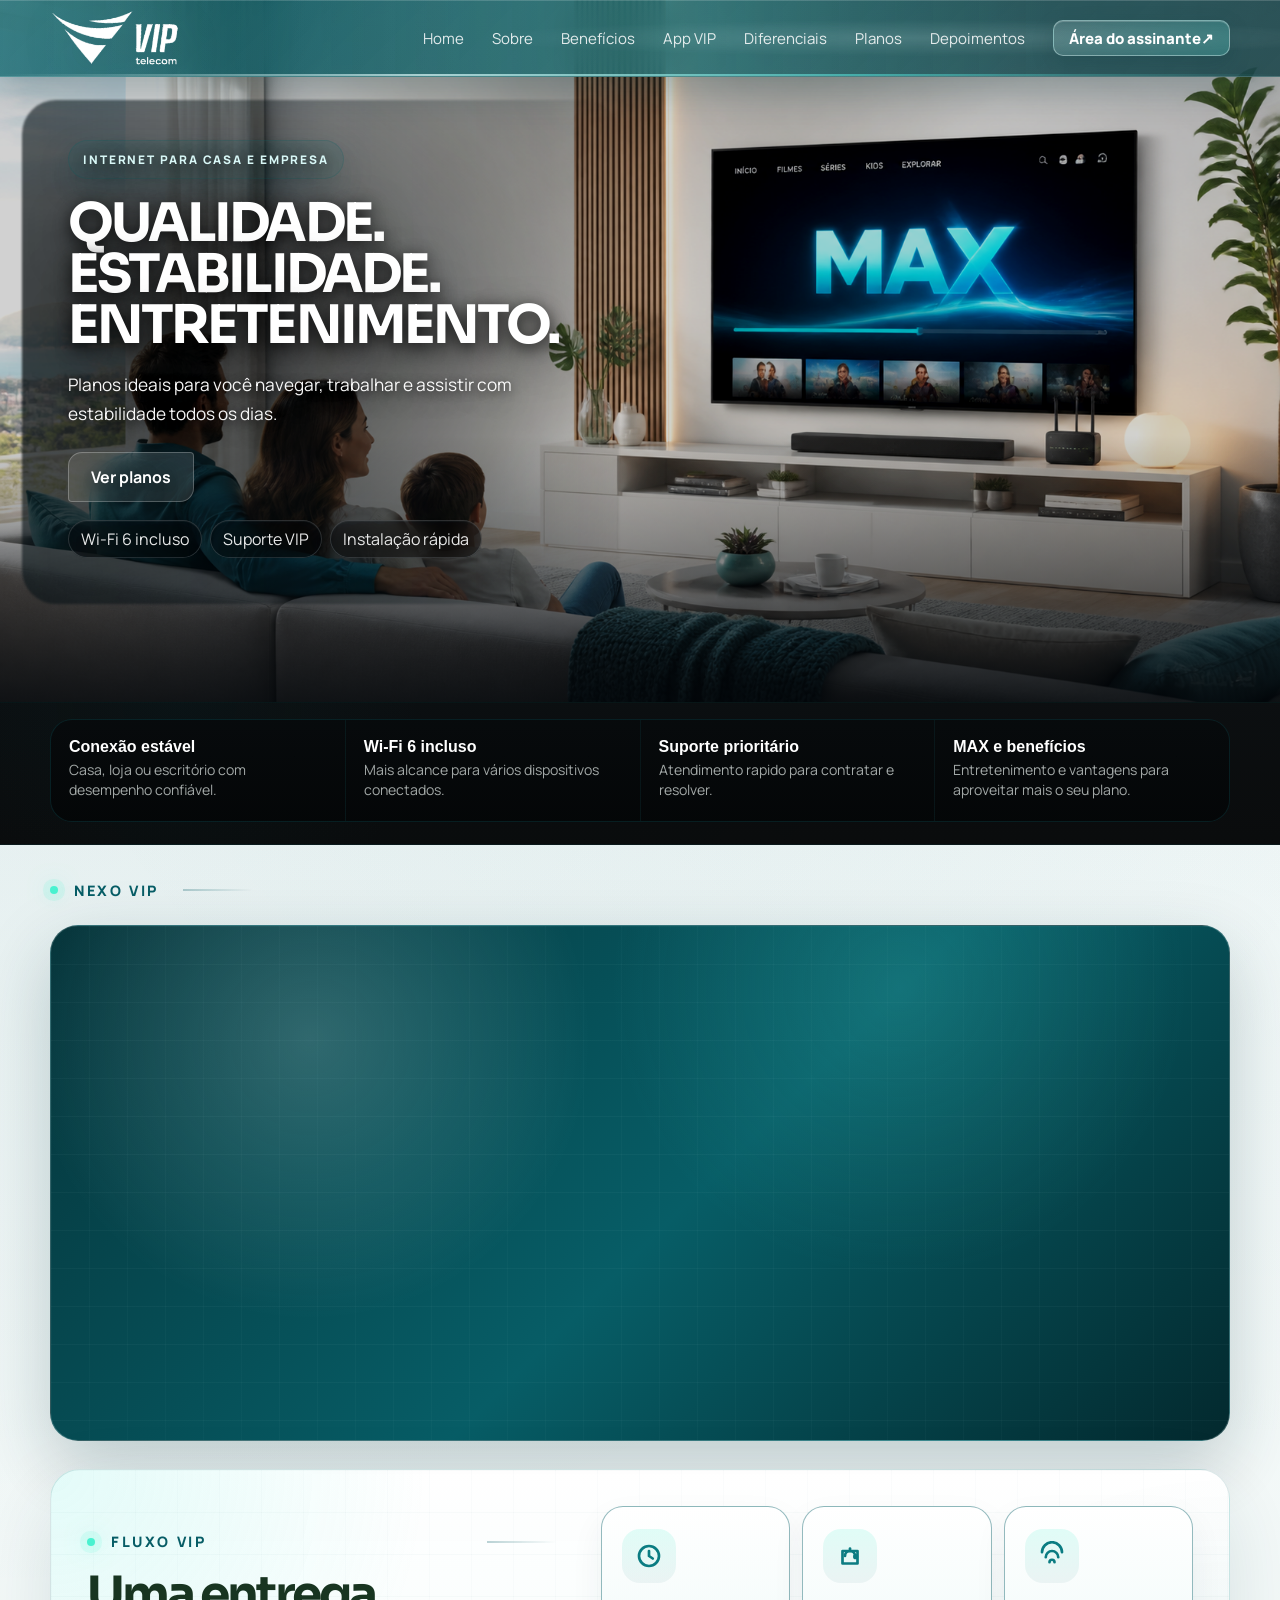
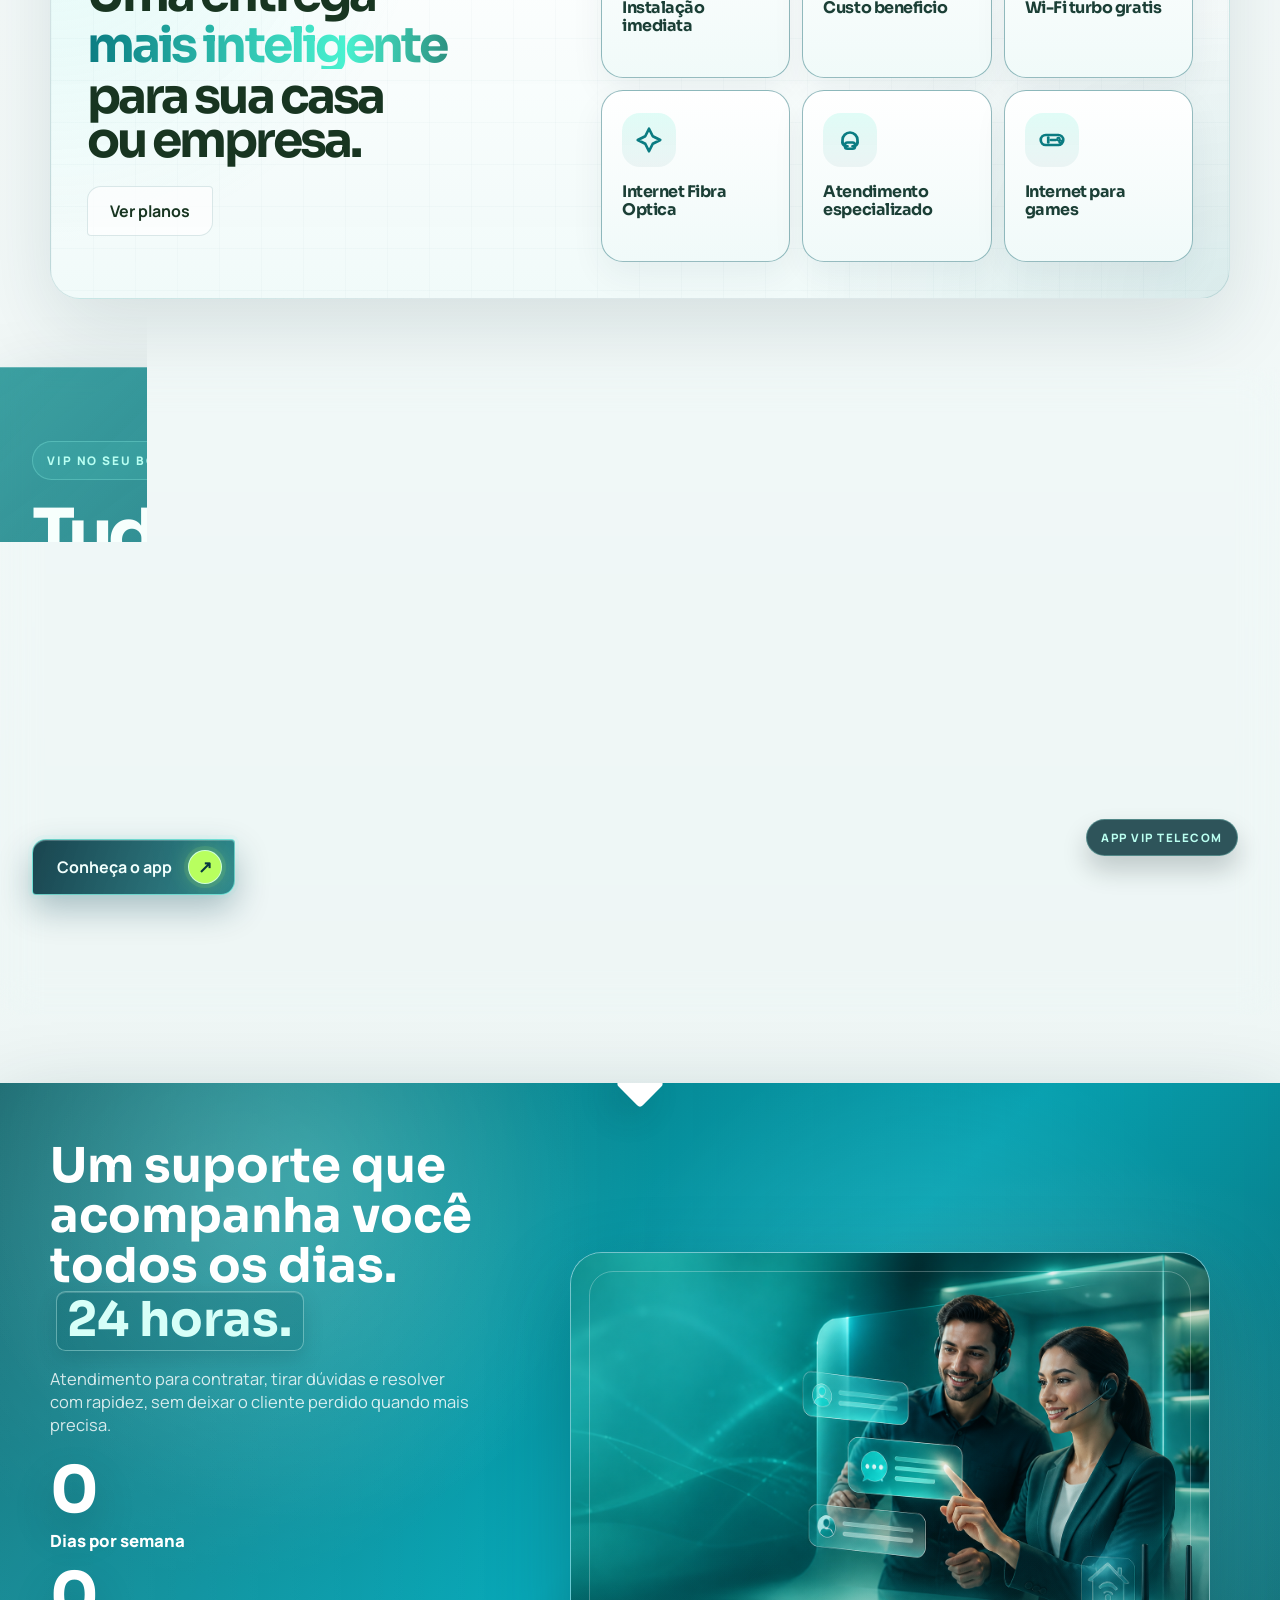
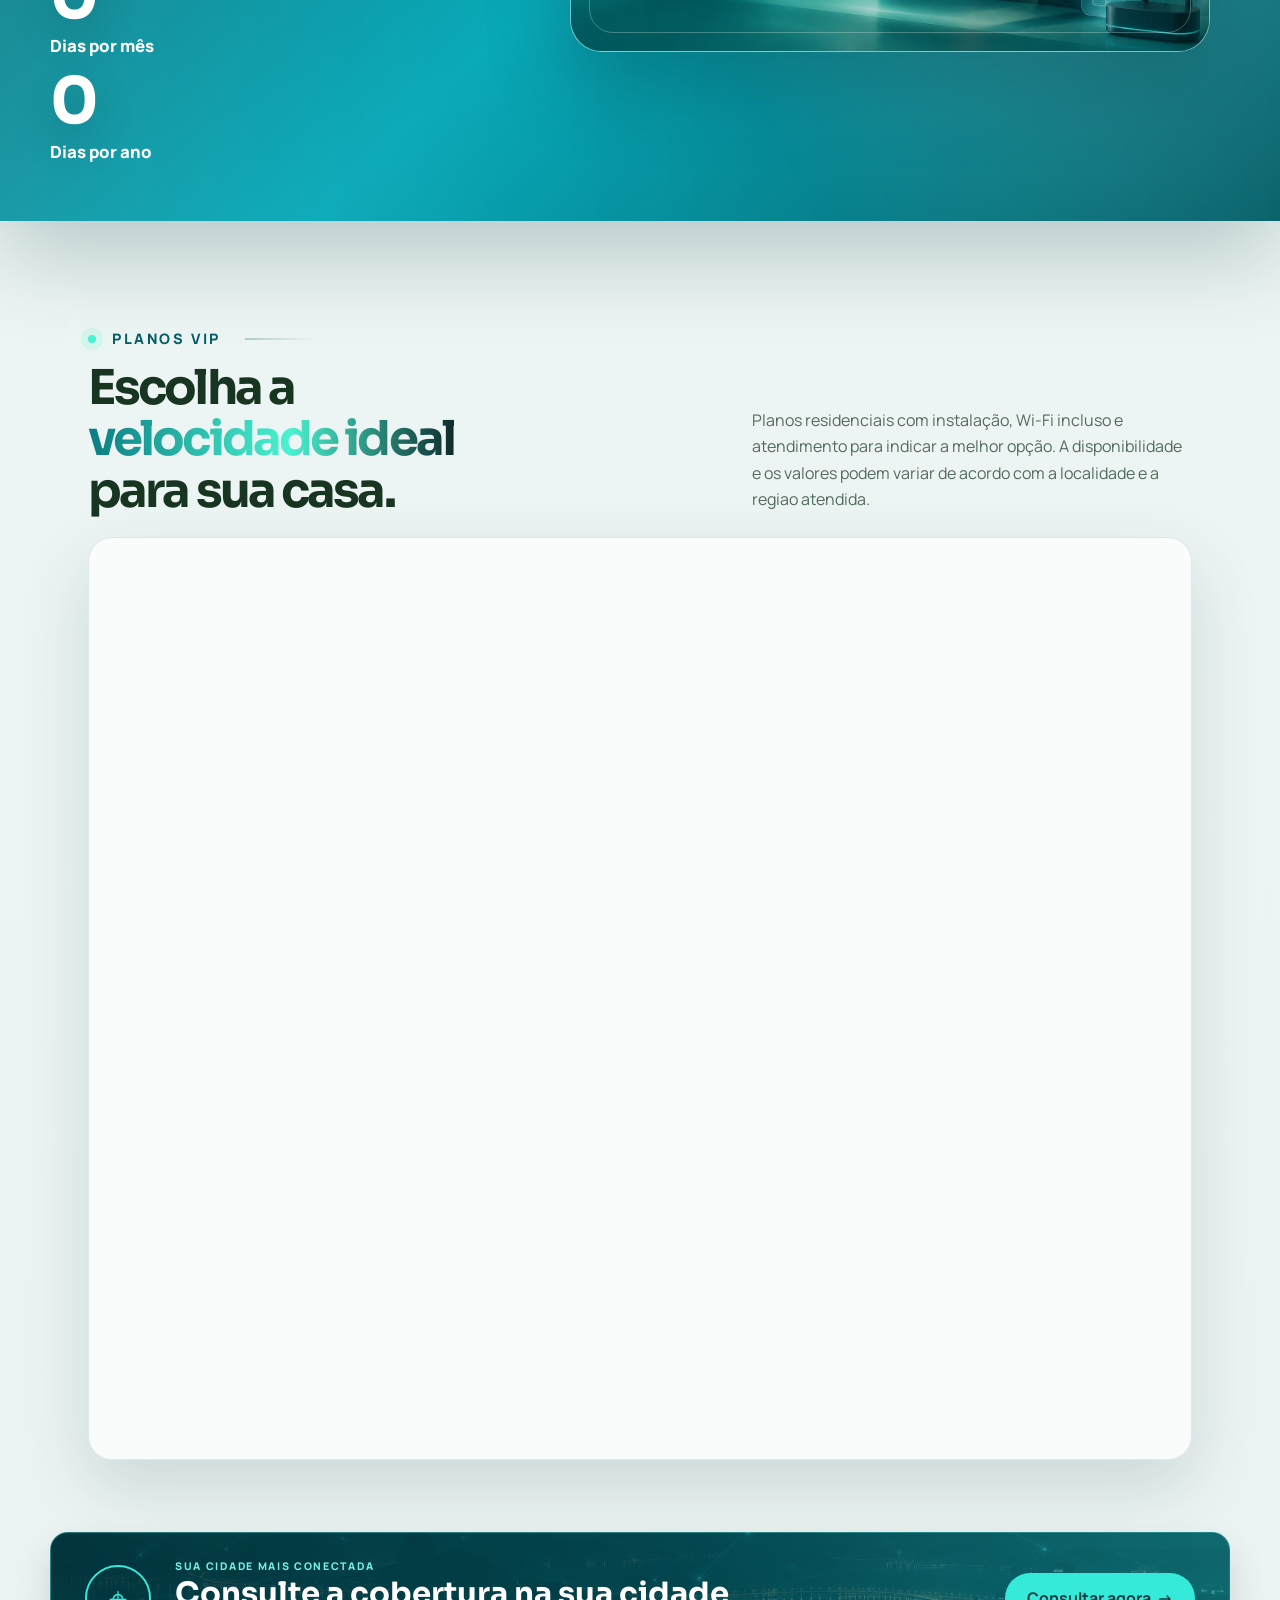
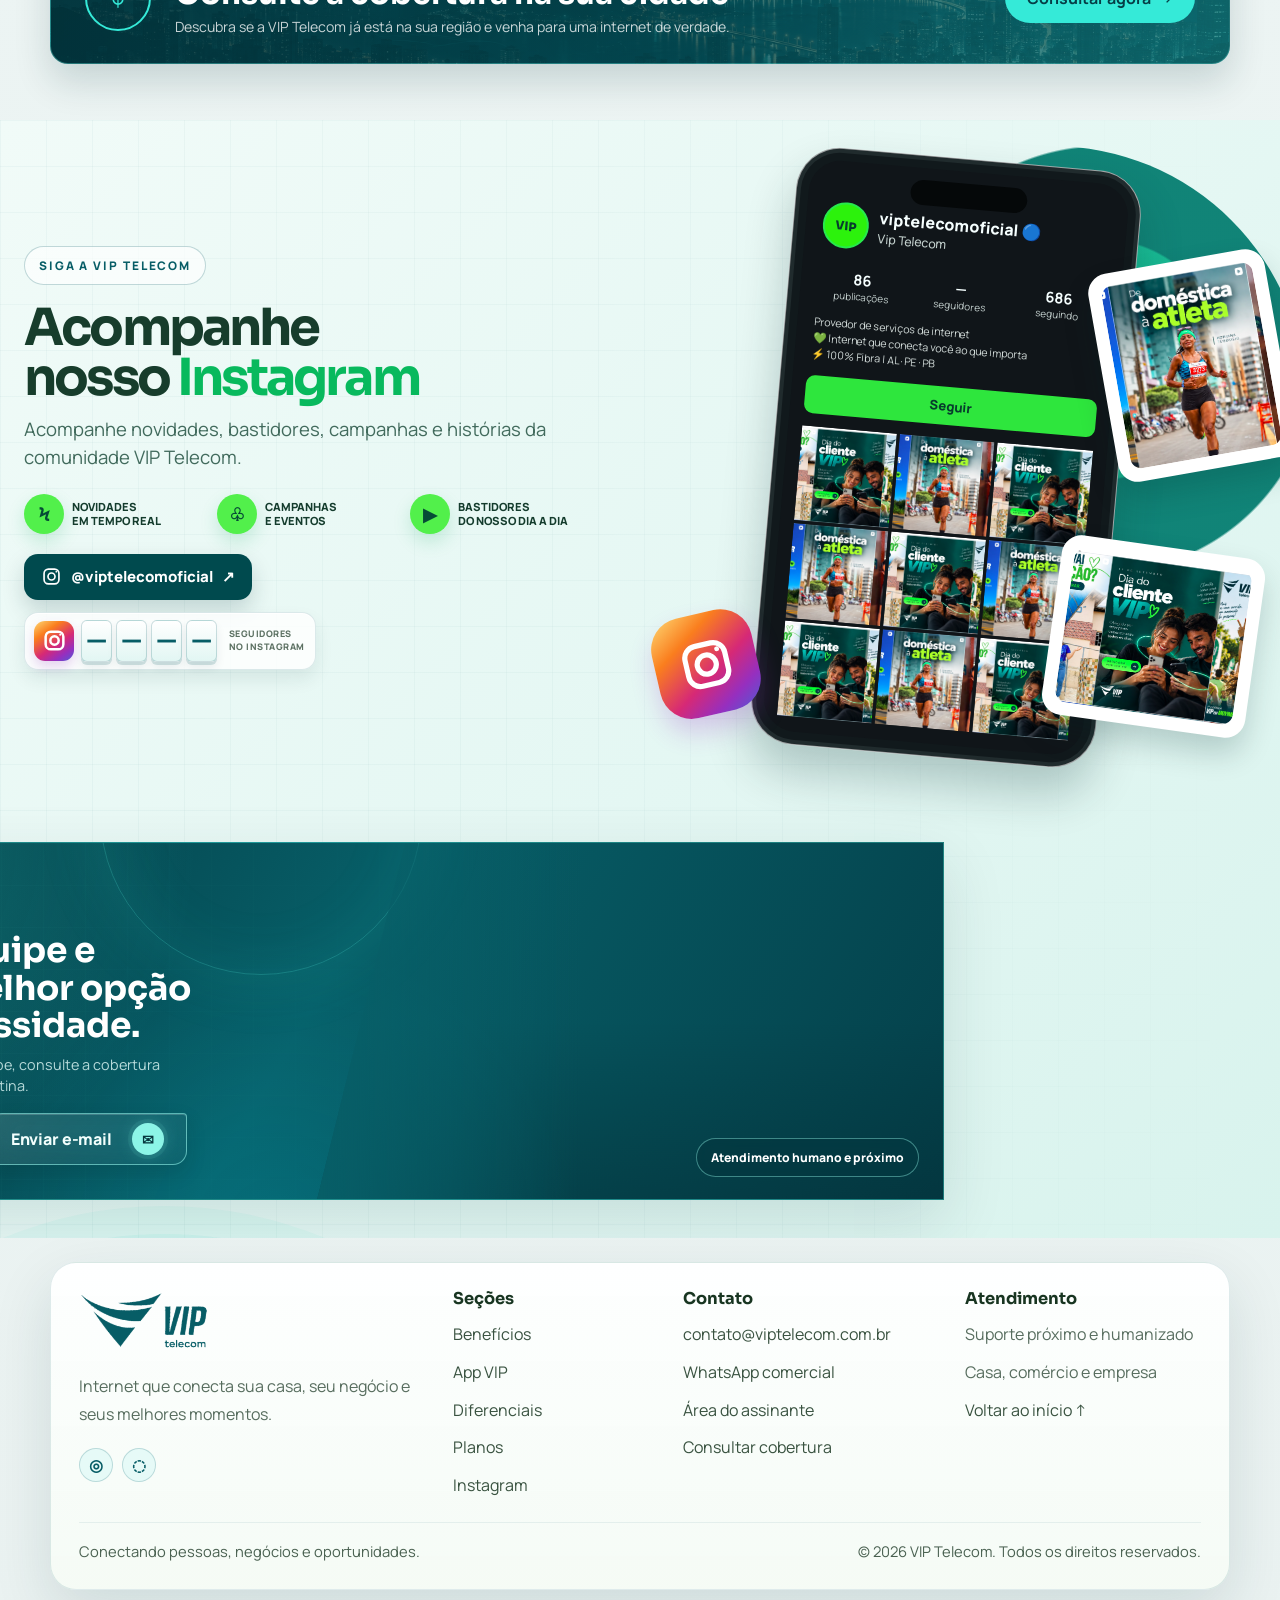
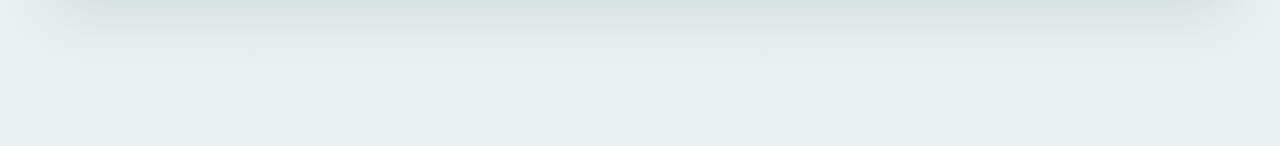
==== index.html @ ac8327fb "Reduz dimensões da seção Instagram" ====
<!DOCTYPE html>
<html lang="pt-BR">
<head>
  <meta charset="UTF-8">
  <meta name="viewport" content="width=device-width, initial-scale=1.0">
  <title>VIP Telecom | Internet premium para casa e empresa</title>
  <meta name="description" content="VIP Telecom com internet para casa, comércio e empresa, suporte VIP e entretenimento.">
  <meta name="theme-color" content="#020304">
  <meta property="og:title" content="VIP Telecom | Internet premium para casa e empresa">
  <meta property="og:description" content="Planos de internet para casa, comércio e empresa com suporte VIP e entretenimento.">
  <meta property="og:type" content="website">
  <meta property="og:image" content="assets/hero-max-room.png">
  <link rel="preconnect" href="https://fonts.googleapis.com">
  <link rel="preconnect" href="https://fonts.gstatic.com" crossorigin>
  <link href="https://fonts.googleapis.com/css2?family=Manrope:wght@400;500;600;700;800&family=Sora:wght@500;600;700;800&display=swap" rel="stylesheet">
  <style>
    :root {
      --bg: #f3f8f7;
      --bg-soft: #e6f1ef;
      --surface: rgba(255, 255, 255, 0.86);
      --surface-strong: #ffffff;
      --text: #183521;
      --muted: rgba(24, 53, 33, 0.72);
      --line: rgba(7, 93, 102, 0.12);
      --green-1: #d8f7f6;
      --green-2: #52b7b5;
      --green-3: #075d66;
      --green-4: #03343a;
      --shadow: 0 22px 60px rgba(4, 52, 58, 0.12);
      --radius-xl: 34px;
      --radius-lg: 26px;
      --radius-md: 18px;
      --max-width: 1180px;
    }

    * {
      box-sizing: border-box;
    }

    .skip-link { position: fixed; left: 16px; top: 12px; z-index: 100; padding: 10px 14px; border-radius: 8px; color: #04100a; background: #b8ff5f; transform: translateY(-150%); transition: transform 160ms ease; }
    .skip-link:focus { transform: translateY(0); }
    :focus-visible { outline: 3px solid #b8ff5f; outline-offset: 3px; }
    @media (prefers-reduced-motion: reduce) { *, *::before, *::after { scroll-behavior: auto !important; animation-duration: 0.01ms !important; animation-iteration-count: 1 !important; transition-duration: 0.01ms !important; } }

    html {
      scroll-behavior: smooth;
      overflow-x: clip;
    }

    body {
      margin: 0;
      font-family: "Manrope", sans-serif;
      color: var(--text);
      overflow-x: hidden;
      padding-bottom: 112px;
      background:
        radial-gradient(circle at top left, rgba(7, 93, 102, 0.14), transparent 24%),
        radial-gradient(circle at top right, rgba(8, 102, 110, 0.08), transparent 22%),
        linear-gradient(180deg, #fafdfd 0%, #eef6f5 42%, #eaf2f1 100%);
    }

    body::before {
      content: "";
      position: fixed;
      inset: 0;
      pointer-events: none;
      background-image:
        linear-gradient(rgba(7, 93, 102, 0.025) 1px, transparent 1px),
        linear-gradient(90deg, rgba(7, 93, 102, 0.025) 1px, transparent 1px);
      background-size: 42px 42px;
      mask-image: linear-gradient(180deg, rgba(0, 0, 0, 0.42), transparent 95%);
    }

    a {
      color: inherit;
      text-decoration: none;
    }

    img {
      max-width: 100%;
      display: block;
    }

    .container {
      width: min(calc(100% - 32px), var(--max-width));
      margin: 0 auto;
    }

    .site-header {
      position: fixed;
      top: 0;
      left: 0;
      right: 0;
      z-index: 90;
      overflow: hidden;
      backdrop-filter: blur(24px) saturate(1.25);
      background:
        linear-gradient(90deg, rgba(216, 247, 246, 0.14), transparent 18%, rgba(86, 227, 218, 0.16) 52%, transparent 82%),
        linear-gradient(135deg, rgba(7, 93, 102, 0.88), rgba(3, 52, 58, 0.76));
      border-bottom: 1px solid rgba(216, 247, 246, 0.2);
      box-shadow: 0 14px 38px rgba(4, 52, 58, 0.24), inset 0 1px 0 rgba(255, 255, 255, 0.16);
    }

    .site-header::before,
    .site-header::after {
      content: "";
      position: absolute;
      pointer-events: none;
    }

    .site-header::before {
      inset: 0;
      background:
        radial-gradient(ellipse at 72% 50%, rgba(216, 247, 246, 0.18), transparent 34%),
        linear-gradient(90deg, transparent 0%, rgba(255, 255, 255, 0.08) 48%, transparent 100%);
      opacity: 0.9;
    }

    .site-header::after {
      left: 0;
      right: 0;
      bottom: 0;
      height: 2px;
      background: linear-gradient(90deg, transparent, rgba(216, 247, 246, 0.72), rgba(86, 227, 218, 0.56), transparent);
    }

    .nav {
      position: relative;
      z-index: 1;
      display: flex;
      align-items: center;
      justify-content: space-between;
      gap: clamp(24px, 5vw, 76px);
      min-height: 76px;
    }

    .brand {
      display: inline-flex;
      align-items: center;
      gap: 12px;
      font-family: "Sora", sans-serif;
      font-weight: 800;
      letter-spacing: 0;
    }

    .brand-logo {
      display: block;
      width: 130px;
      height: auto;
      filter: drop-shadow(0 12px 24px rgba(4, 52, 58, 0.18));
    }

    .eyebrow,
    .pill,
    .section-label {
      text-transform: uppercase;
      letter-spacing: 0.16em;
    }

    .nav-links {
      display: flex;
      align-items: center;
      gap: 28px;
      padding: 0;
      color: rgba(255, 255, 255, 0.86);
      font-size: 0.94rem;
    }

    .nav-links a {
      position: relative;
      display: inline-flex;
      align-items: center;
      min-height: 36px;
      padding: 0;
      transition: color 180ms ease, transform 180ms ease;
    }

    .nav-links a::after {
      content: "";
      position: absolute;
      left: 0;
      right: 0;
      bottom: 2px;
      height: 2px;
      transform: scaleX(0);
      transform-origin: center;
      background: linear-gradient(90deg, transparent, #d8f7f6, #56e3da, transparent);
      box-shadow: 0 0 14px rgba(86, 227, 218, 0.44);
      transition: transform 180ms ease;
    }

    .nav-links a:hover,
    .nav-links a:focus-visible {
      color: #ffffff;
      transform: translateY(-1px);
    }

    .nav-links a:hover::after,
    .nav-links a:focus-visible::after {
      transform: scaleX(1);
    }

    .nav-links .subscriber-link {
      min-height: 36px;
      padding: 0 15px;
      border: 1px solid rgba(216, 247, 246, 0.44);
      border-radius: 10px;
      color: #ffffff;
      background: linear-gradient(135deg, rgba(216, 247, 246, 0.16), rgba(86, 227, 218, 0.26));
      font-weight: 800;
      box-shadow: inset 0 1px 0 rgba(255,255,255,.18), 0 8px 22px rgba(3, 52, 58, 0.18);
    }

    .nav-links .subscriber-link::after { display: none; }

    .nav-links .subscriber-link:hover,
    .nav-links .subscriber-link:focus-visible {
      color: #ffffff;
      border-color: #8ef4eb;
      background: linear-gradient(135deg, rgba(216, 247, 246, 0.24), rgba(86, 227, 218, 0.38));
      box-shadow: 0 0 0 3px rgba(86, 227, 218, 0.12), 0 10px 24px rgba(3, 52, 58, 0.22);
    }

    .button-primary,
    .button-secondary {
      display: inline-flex;
      align-items: center;
      justify-content: center;
      gap: 10px;
      min-height: 50px;
      padding: 0 22px;
      border-radius: 999px;
      font-weight: 700;
      transition: transform 180ms ease, box-shadow 180ms ease, border-color 180ms ease;
    }

    .button-primary {
      color: #07220d;
      background: linear-gradient(135deg, #e6fffd 0%, #58c0be 48%, #075d66 100%);
      box-shadow: 0 18px 40px rgba(7, 93, 102, 0.24);
    }

    .button-secondary {
      color: var(--text);
      border: 1px solid rgba(7, 93, 102, 0.14);
      background: rgba(255, 255, 255, 0.7);
    }

    .button-primary:hover,
    .button-secondary:hover {
      transform: translateY(-2px);
    }

    .opa-widget {
      position: fixed;
      right: 24px;
      bottom: 24px;
      z-index: 70;
      width: min(360px, calc(100vw - 32px));
      color: #12301d;
      font-family: "Manrope", sans-serif;
    }

    .opa-chat-panel {
      overflow: hidden;
      border-radius: 22px;
      background:
        linear-gradient(180deg, rgba(255, 255, 255, 0.96), rgba(240, 249, 247, 0.94)),
        radial-gradient(circle at top right, rgba(82, 183, 181, 0.2), transparent 42%);
      border: 1px solid rgba(7, 93, 102, 0.16);
      box-shadow: 0 28px 70px rgba(4, 52, 58, 0.26);
      backdrop-filter: blur(18px);
    }

    .opa-chat-header {
      display: flex;
      align-items: center;
      justify-content: space-between;
      gap: 14px;
      padding: 16px 16px 14px;
      color: #ffffff;
      background:
        radial-gradient(circle at 18% 0%, rgba(230, 255, 253, 0.24), transparent 34%),
        linear-gradient(135deg, #075d66 0%, #044a51 58%, #03343a 100%);
    }

    .opa-agent {
      display: flex;
      align-items: center;
      min-width: 0;
      gap: 12px;
    }

    .opa-avatar {
      position: relative;
      display: grid;
      place-items: center;
      flex: 0 0 auto;
      width: 42px;
      height: 42px;
      border-radius: 15px;
      color: #06343a;
      background: linear-gradient(135deg, #e6fffd 0%, #77d6d0 100%);
      font-family: "Sora", sans-serif;
      font-size: 0.78rem;
      font-weight: 800;
      letter-spacing: 0.03em;
      box-shadow: inset 0 1px 0 rgba(255, 255, 255, 0.5), 0 12px 24px rgba(0, 0, 0, 0.16);
    }

    .opa-avatar::after {
      content: "";
      position: absolute;
      right: -2px;
      bottom: -2px;
      width: 12px;
      height: 12px;
      border-radius: 50%;
      background: #3ee275;
      border: 2px solid #075d66;
    }

    .opa-title {
      display: grid;
      min-width: 0;
      gap: 2px;
    }

    .opa-title strong,
    .opa-message strong {
      font-family: "Sora", sans-serif;
    }

    .opa-title strong {
      font-size: 0.98rem;
      line-height: 1.1;
    }

    .opa-title span {
      color: rgba(255, 255, 255, 0.76);
      font-size: 0.78rem;
      line-height: 1.2;
    }

    .opa-controls {
      display: inline-flex;
      gap: 6px;
      flex: 0 0 auto;
    }

    .opa-control,
    .opa-launcher {
      border: 0;
      cursor: pointer;
      font: inherit;
    }

    .opa-control {
      display: grid;
      place-items: center;
      width: 32px;
      height: 32px;
      border-radius: 50%;
      color: #ffffff;
      background: rgba(255, 255, 255, 0.13);
      border: 1px solid rgba(255, 255, 255, 0.2);
      transition: background 180ms ease, transform 180ms ease;
    }

    .opa-control:hover,
    .opa-control:focus-visible {
      background: rgba(255, 255, 255, 0.22);
      transform: translateY(-1px);
    }

    .opa-chat-body {
      display: grid;
      gap: 10px;
      padding: 16px;
    }

    .opa-message {
      width: fit-content;
      max-width: 100%;
      padding: 10px 12px;
      border-radius: 16px 16px 16px 5px;
      color: rgba(18, 48, 29, 0.86);
      background: rgba(255, 255, 255, 0.86);
      border: 1px solid rgba(7, 93, 102, 0.1);
      box-shadow: 0 10px 22px rgba(4, 52, 58, 0.07);
      font-size: 0.92rem;
      line-height: 1.45;
    }

    .opa-question {
      width: 100%;
      min-height: 74px;
      resize: vertical;
      padding: 13px 14px;
      border-radius: 16px;
      color: #12301d;
      background: rgba(255, 255, 255, 0.92);
      border: 1px solid rgba(7, 93, 102, 0.18);
      box-shadow: inset 0 1px 0 rgba(255, 255, 255, 0.7), 0 10px 20px rgba(4, 52, 58, 0.06);
      font: 600 0.92rem/1.4 "Manrope", sans-serif;
      outline: none;
      transition: border-color 180ms ease, box-shadow 180ms ease;
    }

    .opa-question::placeholder {
      color: rgba(24, 53, 33, 0.56);
      font-weight: 600;
    }

    .opa-question:focus {
      border-color: rgba(7, 93, 102, 0.48);
      box-shadow: 0 0 0 4px rgba(82, 183, 181, 0.18), 0 10px 20px rgba(4, 52, 58, 0.06);
    }

    .opa-whatsapp {
      display: inline-flex;
      align-items: center;
      justify-content: center;
      gap: 10px;
      min-height: 48px;
      margin-top: 4px;
      padding: 0 18px;
      border-radius: 999px;
      color: #06220d;
      background: linear-gradient(135deg, #d9fff3 0%, #35d77d 48%, #17a453 100%);
      box-shadow: 0 18px 34px rgba(23, 164, 83, 0.24);
      font-weight: 800;
      transition: transform 180ms ease, box-shadow 180ms ease;
    }

    .opa-whatsapp::before {
      content: "";
      width: 15px;
      height: 15px;
      border-radius: 50%;
      background: #06220d;
      box-shadow: inset 0 0 0 5px #ffffff;
    }

    .opa-whatsapp:hover,
    .opa-whatsapp:focus-visible {
      transform: translateY(-2px);
      box-shadow: 0 22px 42px rgba(23, 164, 83, 0.3);
    }

    .opa-phone {
      justify-self: center;
      color: rgba(24, 53, 33, 0.72);
      font-size: 0.84rem;
      font-weight: 700;
    }

    .opa-phone:hover,
    .opa-phone:focus-visible {
      color: var(--green-3);
    }

    .opa-launcher {
      display: inline-flex;
      align-items: center;
      justify-content: space-between;
      gap: 14px;
      min-height: 62px;
      width: 100%;
      padding: 8px 10px 8px 12px;
      overflow: hidden;
      position: relative;
      border-radius: 20px;
      color: #ffffff;
      background:
        radial-gradient(circle at 14% 20%, rgba(230, 255, 253, 0.26), transparent 30%),
        linear-gradient(135deg, rgba(7, 93, 102, 0.98) 0%, rgba(3, 52, 58, 0.98) 100%);
      box-shadow: 0 22px 44px rgba(4, 52, 58, 0.34), inset 0 1px 0 rgba(255, 255, 255, 0.22);
      font-weight: 800;
      border: 1px solid rgba(216, 247, 246, 0.34);
      transition: transform 180ms ease, box-shadow 180ms ease, border-color 180ms ease;
    }

    .opa-launcher:hover,
    .opa-launcher:focus-visible {
      transform: translateY(-2px);
      border-color: rgba(216, 247, 246, 0.56);
      box-shadow: 0 28px 54px rgba(4, 52, 58, 0.42), inset 0 1px 0 rgba(255, 255, 255, 0.28);
      outline: none;
    }

    .opa-launcher::before {
      content: "";
      flex: 0 0 auto;
      width: 38px;
      height: 38px;
      border-radius: 50%;
      background:
        radial-gradient(circle at 50% 50%, #3ee275 0 27%, transparent 29%),
        rgba(230, 255, 253, 0.13);
      box-shadow: inset 0 0 0 1px rgba(230, 255, 253, 0.24), 0 0 0 7px rgba(62, 226, 117, 0.08);
    }

    .opa-launcher::after {
      content: ">";
      display: grid;
      place-items: center;
      flex: 0 0 auto;
      width: 34px;
      height: 34px;
      border-radius: 50%;
      color: rgba(230, 255, 253, 0.92);
      background: rgba(255, 255, 255, 0.11);
      border: 1px solid rgba(255, 255, 255, 0.16);
      font-family: "Sora", sans-serif;
      font-size: 1.1rem;
      line-height: 1;
    }

    .opa-launcher-text {
      display: grid;
      min-width: 0;
      margin-right: auto;
      text-align: left;
      line-height: 1.15;
    }

    .opa-launcher-text strong {
      overflow: hidden;
      text-overflow: ellipsis;
      white-space: nowrap;
      font-family: "Sora", sans-serif;
      font-size: 0.98rem;
    }

    .opa-launcher-text span {
      margin-top: 3px;
      color: rgba(230, 255, 253, 0.72);
      font-size: 0.76rem;
      font-weight: 700;
    }

    .opa-widget [hidden] {
      display: none;
    }

    /* O painel visual antigo fica oculto; o Webchat oficial usa a classe própria dele. */
    .legacy-opa-widget {
      display: none !important;
    }

    .hero {
      position: relative;
      min-height: 0;
      padding: 44px 0 22px;
      overflow: hidden;
      background:
        radial-gradient(circle at 14% 22%, rgba(7, 93, 102, 0.16), transparent 22%),
        radial-gradient(circle at 86% 18%, rgba(8, 102, 110, 0.12), transparent 26%),
        linear-gradient(180deg, #070c0f 0%, #050708 100%);
    }

    .hero::before {
      content: "";
      position: absolute;
      inset: 0;
      background:
        radial-gradient(circle at 50% 45%, rgba(7, 93, 102, 0.08), transparent 34%),
        linear-gradient(90deg, rgba(208, 245, 243, 0.05), transparent 16%, transparent 84%, rgba(208, 245, 243, 0.05));
      pointer-events: none;
    }

    .hero.hero-banner {
      padding: 0;
      min-height: clamp(620px, 78vh, 860px);
      background: #050708;
    }

    .hero.hero-banner::before {
      content: none;
    }

    .hero-banner-media {
      position: absolute;
      inset: 0;
      overflow: hidden;
    }

    .hero-banner-media img {
      width: 100%;
      height: 100%;
      object-fit: cover;
      object-position: center center;
      filter: saturate(1.03) contrast(1.04) brightness(0.82);
    }

    .hero-banner-media::before {
      content: "";
      position: absolute;
      inset: 0;
      background:
        radial-gradient(ellipse at 25% 46%, rgba(2, 6, 10, 0.66) 0%, rgba(2, 6, 10, 0.46) 28%, transparent 62%),
        linear-gradient(90deg, rgba(2, 6, 10, 0.96) 0%, rgba(2, 6, 10, 0.82) 28%, rgba(2, 6, 10, 0.52) 50%, rgba(2, 6, 10, 0.2) 72%, rgba(2, 6, 10, 0.04) 100%),
        linear-gradient(180deg, rgba(2, 6, 10, 0.14) 0%, rgba(2, 6, 10, 0.32) 100%);
      pointer-events: none;
    }

    .hero-banner-media::after {
      content: "";
      position: absolute;
      inset: auto 0 0;
      height: 38%;
      background: linear-gradient(180deg, transparent, rgba(2, 6, 10, 0.22) 28%, rgba(2, 6, 10, 0.82));
      pointer-events: none;
    }

    .hero-banner-inner {
      position: relative;
      z-index: 1;
      min-height: clamp(620px, 78vh, 860px);
      display: flex;
      align-items: center;
      padding: clamp(34px, 5vw, 76px) 0;
    }

    .hero-banner-copy {
      position: relative;
      isolation: isolate;
      max-width: 650px;
      padding: 14px 18px 18px;
      color: #ffffff;
      text-shadow: 0 4px 16px rgba(0, 0, 0, 0.82), 0 16px 38px rgba(0, 0, 0, 0.5);
    }

    .hero-banner-copy::before {
      content: "";
      position: absolute;
      z-index: -1;
      inset: -26px -42px -28px -28px;
      border-radius: 34px;
      background:
        radial-gradient(ellipse at 28% 45%, rgba(0, 0, 0, 0.54) 0%, rgba(0, 0, 0, 0.38) 34%, rgba(0, 0, 0, 0.12) 68%, transparent 100%),
        linear-gradient(90deg, rgba(3, 18, 24, 0.5), rgba(3, 18, 24, 0.18) 72%, transparent);
      filter: blur(1px);
      pointer-events: none;
    }

    .hero-banner-copy h1 {
      max-width: 13ch;
    }

    .hero-banner-copy .hero-lead {
      max-width: 44ch;
      color: rgba(255, 255, 255, 0.96);
      text-shadow: 0 2px 10px rgba(0, 0, 0, 0.74), 0 10px 24px rgba(0, 0, 0, 0.38);
    }

    .hero-banner-copy .hero-actions {
      margin-top: 24px;
    }

    .hero-banner-copy .trust-row {
      display: flex;
      flex-wrap: wrap;
      gap: 8px;
      margin-top: 18px;
    }

    .hero-banner-copy .trust-row span {
      display: inline-flex;
      align-items: center;
      width: auto;
      min-height: 34px;
      padding: 7px 12px;
      border-radius: 999px;
      color: rgba(255, 255, 255, 0.9);
      background: rgba(4, 10, 15, 0.44);
      border: 1px solid rgba(255, 255, 255, 0.16);
      box-shadow: inset 0 1px 0 rgba(255, 255, 255, 0.04);
      backdrop-filter: blur(12px);
      white-space: nowrap;
    }

    .hero-carousel {
      position: relative;
      min-height: calc(100vh - 82px);
    }

    .hero-slides {
      position: relative;
      min-height: calc(100vh - 82px);
    }

    .hero-slide {
      position: absolute;
      inset: 0;
      opacity: 0;
      pointer-events: none;
      transition: opacity 320ms ease;
    }

    .hero-slide.is-active {
      opacity: 1;
      pointer-events: auto;
    }

    .hero-slide-shell {
      position: relative;
      min-height: calc(100vh - 82px);
      display: grid;
      grid-template-columns: 1.02fr 0.98fr;
      align-items: center;
      gap: 32px;
      width: min(calc(100% - 32px), 1280px);
      margin: 0 auto;
      padding: 40px 0 50px;
    }

    .hero-copy {
      position: relative;
      z-index: 2;
      color: #ffffff;
      max-width: 560px;
    }

    .hero-grid {
      display: grid;
      grid-template-columns: minmax(0, 0.92fr) minmax(0, 1.08fr);
      align-items: center;
      gap: 30px;
    }

    .eyebrow {
      display: inline-flex;
      align-items: center;
      gap: 10px;
      padding: 10px 14px;
      border-radius: 999px;
      color: var(--green-3);
      background: rgba(7, 93, 102, 0.12);
      border: 1px solid rgba(7, 93, 102, 0.16);
      font-size: 0.74rem;
      font-weight: 800;
    }

    h1,
    h2,
    h3 {
      margin: 0;
      font-family: "Sora", sans-serif;
      line-height: 1.04;
    }

    h1 {
      margin-top: 18px;
      max-width: 16ch;
      font-size: clamp(2.55rem, 4.15vw, 4.35rem);
      line-height: 0.96;
      letter-spacing: -0.055em;
    }

    .hero-copy p,
    .section-head p,
    .benefit-card p,
    .story-card p,
    .callout-copy p,
    .testimonial p,
    .footer-copy p {
      color: var(--muted);
      line-height: 1.7;
    }

    .hero-copy p {
      max-width: 48ch;
      margin: 20px 0 0;
      font-size: 1.08rem;
      color: rgba(255, 255, 255, 0.84);
    }

    .hero-copy .eyebrow {
      color: var(--green-1);
      background: rgba(7, 93, 102, 0.14);
      border: 1px solid rgba(7, 93, 102, 0.18);
      box-shadow: 0 12px 34px rgba(6, 69, 78, 0.16);
    }

    .section-signal {
      position: relative;
      gap: 12px;
      padding: 0 94px 0 24px;
      border: 0;
      border-radius: 0;
      background: transparent;
      color: #075d66;
      box-shadow: none;
      font-size: 0.9rem;
      letter-spacing: 0.18em;
      text-transform: uppercase;
    }

    .section-signal::before {
      content: "";
      position: absolute;
      left: 0;
      top: 50%;
      width: 8px;
      height: 8px;
      border-radius: 50%;
      background: #49f2d0;
      box-shadow: 0 0 0 7px rgba(73, 242, 208, 0.13), 0 0 22px rgba(73, 242, 208, 0.6);
      transform: translateY(-50%);
    }

    .section-signal::after {
      content: "";
      position: absolute;
      right: 0;
      top: 50%;
      width: 70px;
      height: 1px;
      background: linear-gradient(90deg, rgba(7, 93, 102, 0.55), rgba(73, 242, 208, 0));
      transform: translateY(-50%);
    }

    .benefits-panel {
      position: relative;
      overflow: hidden;
      margin-top: 28px;
      padding: 36px;
      border-radius: 30px;
      border: 1px solid rgba(7, 93, 102, 0.14);
      background:
        radial-gradient(circle at 0% 0%, rgba(80, 231, 216, 0.16), transparent 30%),
        radial-gradient(circle at 100% 100%, rgba(5, 93, 102, 0.1), transparent 34%),
        linear-gradient(180deg, rgba(255, 255, 255, 0.96), rgba(240, 250, 249, 0.95));
      box-shadow: 0 28px 80px rgba(4, 52, 58, 0.12);
    }

    .benefits-panel::before {
      content: "";
      position: absolute;
      inset: 0;
      background:
        linear-gradient(rgba(7, 93, 102, 0.045) 1px, transparent 1px),
        linear-gradient(90deg, rgba(7, 93, 102, 0.035) 1px, transparent 1px);
      background-size: 42px 42px;
      opacity: 0.55;
      pointer-events: none;
    }

    .benefits-layout {
      position: relative;
      z-index: 1;
      display: grid;
      grid-template-columns: minmax(0, 0.9fr) minmax(0, 1.1fr);
      gap: 30px;
      align-items: center;
    }

    .benefits-copy {
      display: grid;
      gap: 22px;
      align-content: center;
      max-width: 470px;
    }

    .benefits-copy h2 {
      display: grid;
      gap: 6px;
      font-size: clamp(2.15rem, 3.8vw, 3.9rem);
      line-height: 0.92;
      letter-spacing: -0.06em;
      text-wrap: balance;
    }

    .benefits-copy h2 .accent {
      color: transparent;
      background: linear-gradient(90deg, #0b7c82, #49f2d0 55%, #0f2c2e 100%);
      -webkit-background-clip: text;
      background-clip: text;
    }

    .benefits-copy h2 .line {
      display: block;
    }

    .benefits-copy p {
      margin: 0;
      max-width: 43ch;
      color: rgba(22, 55, 50, 0.68);
      font-size: 0.98rem;
      line-height: 1.75;
    }

    .benefits-cta {
      justify-self: start;
      border-radius: 14px 4px 14px 4px;
    }

    .benefits-tiles {
      display: grid;
      grid-template-columns: repeat(3, minmax(0, 1fr));
      gap: 12px;
    }

    .benefit-tile {
      min-height: 172px;
      padding: 22px 20px 18px;
      display: grid;
      align-content: start;
      gap: 16px;
      border-radius: 22px;
      border: 1.5px solid rgba(7, 93, 102, 0.42);
      background:
        linear-gradient(180deg, rgba(255, 255, 255, 0.98), rgba(240, 250, 249, 0.98));
      box-shadow:
        inset 0 1px 0 rgba(255, 255, 255, 0.8),
        0 14px 34px rgba(5, 48, 60, 0.06);
      transition: transform 0.2s ease, box-shadow 0.2s ease, border-color 0.2s ease;
    }

    .benefit-tile:hover {
      transform: translateY(-4px);
      border-color: rgba(73, 242, 208, 0.74);
      box-shadow:
        inset 0 1px 0 rgba(255, 255, 255, 0.86),
        0 18px 44px rgba(5, 48, 60, 0.12);
    }

    .benefit-tile .tile-icon {
      display: grid;
      place-items: center;
      width: 54px;
      height: 54px;
      border-radius: 18px;
      color: #0b7c82;
      background: linear-gradient(180deg, rgba(73, 242, 208, 0.16), rgba(7, 93, 102, 0.06));
    }

    .benefit-tile .tile-icon svg {
      width: 30px;
      height: 30px;
      stroke: currentColor;
      stroke-width: 2.15;
      fill: none;
      stroke-linecap: round;
      stroke-linejoin: round;
    }

    .benefit-tile h3 {
      margin: 0;
      color: #1b3f36;
      font-size: 1rem;
      line-height: 1.14;
      letter-spacing: -0.03em;
    }

    .app-section {
      padding-top: 0;
      padding-bottom: 0;
    }

    .about-section {
      padding-top: 72px;
      padding-bottom: 72px;
    }

    .about-panel {
      display: grid;
      grid-template-columns: minmax(0, 1.15fr) minmax(260px, 0.85fr);
      gap: clamp(28px, 6vw, 84px);
      align-items: center;
      padding: clamp(30px, 5vw, 64px);
      border: 1px solid rgba(7, 93, 102, 0.14);
      border-radius: 30px;
      background:
        linear-gradient(135deg, rgba(216, 247, 246, 0.82), rgba(255, 255, 255, 0.88)),
        radial-gradient(circle at 84% 18%, rgba(73, 242, 208, 0.18), transparent 32%);
      box-shadow: 0 24px 58px rgba(4, 52, 58, 0.1);
    }

    .about-copy h2 {
      max-width: 12ch;
      margin-top: 18px;
      color: #123f3b;
      font-size: clamp(2.3rem, 4.7vw, 4.6rem);
      line-height: 0.96;
      letter-spacing: -0.07em;
    }

    .about-copy h2 span {
      color: #0a9498;
    }

    .about-copy p {
      max-width: 56ch;
      margin: 22px 0 0;
      color: rgba(23, 59, 49, 0.74);
      font-size: 1rem;
      line-height: 1.75;
    }

    .about-points {
      display: grid;
      gap: 12px;
      margin: 26px 0 0;
      padding: 0;
      list-style: none;
    }

    .about-points li {
      display: flex;
      align-items: center;
      gap: 12px;
      color: #174942;
      font-size: 0.86rem;
      font-weight: 800;
    }

    .about-points li::before {
      content: "";
      width: 9px;
      height: 9px;
      flex: 0 0 9px;
      border-radius: 50%;
      background: #0ccfc2;
      box-shadow: 0 0 0 5px rgba(12, 207, 194, 0.12);
    }

    .about-mark {
      position: relative;
      min-height: 260px;
      display: grid;
      place-items: center;
      overflow: hidden;
      border-radius: 24px;
      background:
        radial-gradient(circle at 50% 20%, rgba(73, 242, 208, 0.3), transparent 28%),
        linear-gradient(145deg, #075d66, #063a43);
      box-shadow: inset 0 1px 0 rgba(255, 255, 255, 0.18), 0 20px 40px rgba(4, 52, 58, 0.16);
    }

    .about-mark::before,
    .about-mark::after {
      content: "";
      position: absolute;
      border: 1px solid rgba(123, 244, 226, 0.28);
      border-radius: 50%;
    }

    .about-mark::before { width: 190px; height: 190px; }
    .about-mark::after { width: 270px; height: 270px; }

    .about-mark strong {
      position: relative;
      z-index: 1;
      color: #f3fffd;
      font-family: "Sora", sans-serif;
      font-size: clamp(2.1rem, 4vw, 3.5rem);
      letter-spacing: -0.08em;
    }

    @media (max-width: 820px) {
      .about-panel {
        grid-template-columns: 1fr;
      }

      .about-mark {
        min-height: 190px;
      }
    }

    .app-section > .container {
      width: 100%;
      max-width: none;
    }

    .app-panel {
      position: relative;
      display: grid;
      grid-template-columns: minmax(0, 1.08fr) minmax(310px, 0.92fr);
      align-items: center;
      gap: clamp(30px, 6vw, 92px);
      min-height: 560px;
      overflow: hidden;
      padding: 74px max(32px, calc((100vw - 1280px) / 2));
      border: 0;
      border-radius: 0;
      color: #f1fffc;
      background:
        linear-gradient(135deg, rgba(157, 255, 241, 0.2), transparent 34%),
        linear-gradient(145deg, rgba(0, 116, 123, 0.86), rgba(0, 77, 84, 0.76));
      -webkit-backdrop-filter: blur(18px) saturate(1.18);
      backdrop-filter: blur(18px) saturate(1.18);
      box-shadow:
        inset 0 1px 0 rgba(255, 255, 255, 0.24),
        inset 0 -1px 0 rgba(0, 35, 40, 0.16),
        0 28px 72px rgba(4, 52, 58, 0.22);
      isolation: isolate;
    }

    .app-panel::before {
      content: "";
      position: absolute;
      inset: 0;
      z-index: -2;
      pointer-events: none;
      background: none;
    }

    .app-panel::after {
      content: none;
    }

    .app-copy {
      position: relative;
      z-index: 1;
      min-width: 0;
      max-width: 620px;
    }

    .app-copy .eyebrow {
      color: #b9fff2;
      border-color: rgba(154, 255, 240, 0.26);
      background: rgba(88, 226, 210, 0.1);
    }

    .app-copy h2 {
      max-width: 11ch;
      margin-top: 22px;
      color: #f7fffd;
      font-size: clamp(2.4rem, 5.5vw, 5rem);
      line-height: 0.96;
      letter-spacing: -0.07em;
      text-wrap: balance;
    }

    .app-copy h2 span {
      color: #67eed6;
    }

    .app-copy > p {
      max-width: 50ch;
      margin: 24px 0 0;
      color: rgba(231, 255, 250, 0.78);
      font-size: 1.02rem;
      line-height: 1.72;
    }

    .app-capabilities {
      display: flex;
      flex-wrap: wrap;
      gap: 10px;
      margin: 26px 0 30px;
      padding: 0;
      list-style: none;
    }

    .app-capabilities li {
      display: inline-flex;
      align-items: center;
      gap: 8px;
      min-height: 38px;
      padding: 8px 13px 8px 10px;
      border: 1px solid rgba(160, 255, 240, 0.22);
      border-radius: 12px;
      color: rgba(239, 255, 252, 0.9);
      background: rgba(255, 255, 255, 0.075);
      font-size: 0.79rem;
      font-weight: 800;
      letter-spacing: -0.01em;
      box-shadow: inset 0 1px 0 rgba(255, 255, 255, 0.1);
    }

    .app-capabilities li::before {
      content: "";
      width: 7px;
      height: 7px;
      flex: 0 0 7px;
      border-radius: 50%;
      background: #b8ff5f;
      box-shadow: 0 0 0 5px rgba(184, 255, 95, 0.1), 0 0 16px rgba(184, 255, 95, 0.62);
    }

    .app-cta {
      position: relative;
      isolation: isolate;
      overflow: hidden;
      min-height: 56px;
      gap: 16px;
      padding: 0 12px 0 24px;
      border: 1px solid rgba(137, 255, 240, 0.72);
      border-radius: 14px 4px 14px 4px;
      color: #f1fffd;
      background:
        linear-gradient(110deg, rgba(2, 49, 61, 0.9), rgba(8, 113, 119, 0.82)),
        radial-gradient(circle at 100% 0, rgba(123, 255, 231, 0.24), transparent 42%);
      box-shadow:
        inset 0 1px 0 rgba(255, 255, 255, 0.22),
        0 0 0 4px rgba(125, 239, 231, 0.08),
        0 14px 34px rgba(3, 63, 75, 0.3);
      backdrop-filter: blur(14px) saturate(1.25);
      transition: transform 180ms ease, box-shadow 180ms ease, filter 180ms ease;
    }

    .app-platforms {
      display: flex;
      flex-wrap: wrap;
      gap: 9px;
      margin-top: 14px;
    }

    .app-platform {
      display: inline-flex;
      align-items: center;
      gap: 7px;
      min-height: 32px;
      padding: 6px 11px;
      border: 1px solid rgba(175, 255, 244, 0.24);
      border-radius: 999px;
      color: rgba(239, 255, 252, 0.9);
      background: rgba(3, 64, 75, 0.5);
      font-size: 0.72rem;
      font-weight: 800;
      letter-spacing: 0.02em;
      box-shadow: inset 0 1px 0 rgba(255, 255, 255, 0.1);
    }

    .app-platform svg {
      width: 16px;
      height: 16px;
      flex: 0 0 16px;
      fill: currentColor;
    }

    .app-cta::before {
      content: "";
      position: absolute;
      inset: 0;
      z-index: -1;
      background: linear-gradient(105deg, transparent 22%, rgba(166, 255, 245, 0.38) 48%, transparent 72%);
      transform: translateX(-120%);
      transition: transform 520ms ease;
    }

    .app-cta span {
      display: grid;
      place-items: center;
      width: 34px;
      height: 34px;
      flex: 0 0 34px;
      border: 1px solid rgba(214, 255, 251, 0.76);
      border-radius: 50%;
      color: #07383f;
      background: #b8ff5f;
      box-shadow: 0 0 0 4px rgba(184, 255, 95, 0.1), 0 0 20px rgba(184, 255, 95, 0.3);
      font-size: 1.05rem;
      line-height: 1;
      transition: transform 180ms ease, box-shadow 180ms ease;
    }

    .app-cta:hover {
      color: #ffffff;
      filter: saturate(1.06) brightness(1.04);
      transform: translateY(-3px);
      box-shadow:
        inset 0 1px 0 rgba(255, 255, 255, 0.34),
        0 0 0 5px rgba(125, 239, 231, 0.14),
        0 18px 42px rgba(43, 186, 190, 0.42);
    }

    .app-cta:hover span {
      transform: translateX(2px) rotate(-8deg);
      box-shadow: 0 0 0 5px rgba(184, 255, 95, 0.14), 0 0 26px rgba(184, 255, 95, 0.5);
    }

    .app-cta:hover::before {
      transform: translateX(120%);
    }

    .app-cta:focus-visible {
      color: #ffffff;
      outline: 3px solid #d5fffb;
      outline-offset: 4px;
      box-shadow: 0 0 0 7px rgba(125, 239, 231, 0.22), 0 18px 36px rgba(43, 186, 190, 0.34);
    }

    .app-visual {
      position: relative;
      display: grid;
      place-items: center;
      min-width: 0;
      min-height: 420px;
    }

    .app-visual::before {
      content: "";
      position: absolute;
      width: min(88%, 420px);
      aspect-ratio: 1;
      border: 1px solid rgba(112, 246, 224, 0.18);
      border-radius: 50%;
      box-shadow: 0 0 0 22px rgba(112, 246, 224, 0.045), 0 0 0 46px rgba(112, 246, 224, 0.028);
    }

    .app-image-frame {
      position: relative;
      width: min(100%, 332px);
      margin: 0;
      aspect-ratio: 332 / 445;
      overflow: hidden;
      border: 8px solid rgba(235, 255, 251, 0.9);
      border-radius: 28px;
      background: #eafaf7;
      box-shadow: 0 30px 50px rgba(0, 21, 25, 0.34), 0 0 0 1px rgba(104, 255, 231, 0.5), 0 0 42px rgba(68, 236, 210, 0.2);
      transform: rotate(3deg);
    }

    .app-image-frame img {
      width: 100%;
      height: 100%;
      object-fit: cover;
      object-position: center center;
    }

    .app-status,
    .app-label {
      position: absolute;
      z-index: 2;
      display: inline-flex;
      align-items: center;
      gap: 8px;
      border: 1px solid rgba(161, 255, 240, 0.3);
      border-radius: 999px;
      background: rgba(4, 48, 55, 0.82);
      color: #ecfffb;
      box-shadow: 0 14px 26px rgba(0, 21, 25, 0.2);
      backdrop-filter: blur(12px);
    }

    .app-status {
      top: 15%;
      right: 1%;
      padding: 9px 12px;
      font-size: 0.67rem;
      font-weight: 900;
      letter-spacing: 0.1em;
      text-transform: uppercase;
    }

    .app-status::before {
      content: "";
      width: 7px;
      height: 7px;
      border-radius: 50%;
      background: #b8ff5f;
      box-shadow: 0 0 12px rgba(184, 255, 95, 0.85);
    }

    .app-label {
      right: 2%;
      bottom: 13%;
      padding: 10px 14px;
      color: #bafff0;
      font-size: 0.72rem;
      font-weight: 900;
      letter-spacing: 0.13em;
    }

    @media (max-width: 820px) {
      .app-panel {
        grid-template-columns: minmax(0, 1fr);
        gap: 36px;
      }

      .app-copy h2 {
        max-width: 12ch;
      }

      .app-visual {
        min-height: 390px;
      }
    }

    @media (max-width: 560px) {
      .proof-strip {
        display: none;
      }

      .app-section {
        padding-top: 0;
        padding-bottom: 0;
      }

      .app-panel {
        min-height: 0;
        padding: 28px 22px 34px;
        border-radius: 0;
      }

      .app-copy h2 {
        margin-top: 18px;
        font-size: clamp(2.35rem, 12vw, 3.5rem);
      }

      .app-copy > p {
        font-size: 0.94rem;
      }

      .app-capabilities {
        display: grid;
        gap: 8px;
        margin-bottom: 24px;
      }

      .app-capabilities li {
        width: fit-content;
      }

      .app-cta {
        width: 100%;
      }

      .app-visual {
        min-height: 360px;
      }

      .app-image-frame {
        width: min(86%, 300px);
      }

      .app-status {
        top: 11%;
        right: 0;
      }

      .app-label {
        right: 0;
        bottom: 10%;
      }
    }

    .hero-actions {
      display: flex;
      flex-wrap: wrap;
      gap: 14px;
      margin-top: 28px;
    }

    .hero-visual-stack {
      display: grid;
      gap: 12px;
      min-width: 0;
    }

    .hero-card {
      position: relative;
      margin: 0;
      overflow: hidden;
      border-radius: 28px;
      border: 1px solid rgba(7, 93, 102, 0.12);
      background: linear-gradient(180deg, rgba(7, 10, 12, 0.94), rgba(3, 5, 6, 0.98));
      box-shadow:
        0 26px 60px rgba(0, 0, 0, 0.4),
        inset 0 0 0 1px rgba(255, 255, 255, 0.03);
    }

    .hero-card::after {
      content: "";
      position: absolute;
      inset: 0;
      pointer-events: none;
      background:
        linear-gradient(180deg, rgba(3, 6, 11, 0.02) 0%, rgba(3, 6, 11, 0.1) 36%, rgba(3, 6, 11, 0.72) 100%),
        linear-gradient(90deg, rgba(3, 6, 11, 0.12), rgba(3, 6, 11, 0) 44%, rgba(3, 6, 11, 0.34) 100%);
    }

    .hero-card img {
      width: 100%;
      height: 100%;
      object-fit: cover;
    }

    .hero-card-main {
      aspect-ratio: 16 / 10;
      min-height: 360px;
    }

    .hero-card-main img {
      min-height: 360px;
      object-position: center center;
      filter: saturate(1.06) contrast(1.06) brightness(0.95);
    }

    .hero-card-caption,
    .hero-card-overlay {
      position: absolute;
      z-index: 1;
      left: 22px;
      right: 22px;
    }

    .hero-card-caption {
      bottom: 22px;
      display: grid;
      gap: 8px;
      max-width: 18rem;
      color: #ffffff;
    }

    .hero-card-caption strong,
    .hero-card-overlay span {
      display: inline-flex;
      width: fit-content;
      padding: 6px 10px;
      border-radius: 999px;
      color: var(--green-1);
      background: rgba(7, 93, 102, 0.12);
      font-size: 0.7rem;
      font-weight: 800;
      letter-spacing: 0.14em;
      text-transform: uppercase;
    }

    .hero-card-caption span {
      color: #f5f9fa;
      font-family: "Sora", sans-serif;
      font-size: 1.4rem;
      font-weight: 700;
      line-height: 0.95;
    }

    .hero-card-compact {
      aspect-ratio: 16 / 6;
      min-height: 170px;
    }

    .hero-card-compact img {
      min-height: 170px;
      object-position: 58% 54%;
      filter: saturate(1.02) contrast(1.04) brightness(0.78);
    }

    .hero-card-overlay {
      top: auto;
      bottom: 22px;
      display: grid;
      gap: 8px;
      max-width: 26rem;
    }

    .hero-card-overlay strong {
      color: #eef6ff;
      font-size: 1.02rem;
      line-height: 1.35;
      font-weight: 700;
    }

    .hero-metric-row {
      display: grid;
      grid-template-columns: repeat(3, minmax(0, 1fr));
      gap: 10px;
    }

    .hero-metric {
      padding: 14px 16px;
      border: 1px solid rgba(7, 93, 102, 0.14);
      border-radius: 18px;
      background: rgba(255, 255, 255, 0.03);
      box-shadow: inset 0 1px 0 rgba(255, 255, 255, 0.03);
    }

    .hero-metric strong,
    .hero-metric span {
      display: block;
    }

    .hero-metric strong {
      color: #ffffff;
      font-family: "Archivo", sans-serif;
      font-size: 1rem;
      font-weight: 800;
      line-height: 1.1;
    }

    .hero-metric span {
      margin-top: 4px;
      color: rgba(237, 244, 241, 0.72);
      font-size: 0.8rem;
      line-height: 1.35;
    }

    .proof-strip {
      padding: 16px 0 22px;
      border-top: 1px solid rgba(7, 93, 102, 0.12);
      border-bottom: 1px solid rgba(7, 93, 102, 0.12);
      background:
        radial-gradient(circle at 14% 0%, rgba(7, 93, 102, 0.06), transparent 22%),
        linear-gradient(180deg, rgba(7, 10, 12, 0.98), rgba(5, 7, 8, 0.98));
    }

    .proof-grid {
      display: grid;
      grid-template-columns: repeat(4, minmax(0, 1fr));
      gap: 1px;
      overflow: hidden;
      border: 1px solid rgba(7, 93, 102, 0.12);
      border-radius: 22px;
      background: rgba(7, 93, 102, 0.12);
    }

    .proof-grid article {
      padding: 18px 18px 20px;
      background:
        linear-gradient(180deg, rgba(7, 10, 12, 0.98), rgba(4, 6, 7, 0.98));
    }

    .proof-grid strong,
    .proof-grid span {
      display: block;
    }

    .proof-grid strong {
      color: #ffffff;
      font-family: "Archivo", sans-serif;
      font-size: 1rem;
    }

    .proof-grid span {
      margin-top: 4px;
      color: rgba(237, 244, 241, 0.68);
      font-size: 0.88rem;
      line-height: 1.45;
    }

    .hero .button-secondary {
      color: #ffffff;
      border: 1px solid rgba(255, 255, 255, 0.24);
      background: rgba(255, 255, 255, 0.12);
      backdrop-filter: blur(10px);
    }

    .hero-banner-copy .hero-actions .button-secondary {
      border-radius: 14px 4px 14px 4px;
    }

    .hero-foot {
      display: grid;
      grid-template-columns: repeat(3, minmax(0, 1fr));
      gap: 14px;
      margin-top: 34px;
    }

    .pill {
      min-height: 96px;
      padding: 18px;
      border-radius: 22px;
      background: rgba(255, 255, 255, 0.14);
      border: 1px solid rgba(255, 255, 255, 0.18);
      box-shadow: 0 18px 36px rgba(4, 52, 58, 0.14);
      backdrop-filter: blur(14px);
      font-size: 0.72rem;
      font-weight: 800;
      color: rgba(255, 255, 255, 0.72);
      display: flex;
      flex-direction: column;
      justify-content: center;
      gap: 8px;
    }

    .pill strong {
      font-family: "Sora", sans-serif;
      font-size: 1rem;
      letter-spacing: normal;
      text-transform: none;
      color: #ffffff;
    }

    .hero-visual {
      position: relative;
      min-height: 620px;
    }

    .hero-stage {
      position: relative;
      min-height: 620px;
      padding: 0;
      border-radius: 48px;
      background:
        radial-gradient(circle at 14% 14%, rgba(255, 255, 255, 0.22), transparent 26%),
        radial-gradient(circle at 84% 20%, rgba(7, 93, 102, 0.22), transparent 32%),
        linear-gradient(135deg, rgba(11, 96, 103, 0.8) 0%, rgba(7, 86, 94, 0.76) 48%, rgba(4, 52, 58, 0.68) 100%);
      border: 1px solid rgba(255, 255, 255, 0.18);
      box-shadow: 0 34px 80px rgba(4, 52, 58, 0.28);
      overflow: hidden;
    }

    .hero-stage::before {
      content: "";
      position: absolute;
      inset: 12% auto auto 12%;
      width: 520px;
      height: 520px;
      border-radius: 50%;
      background: radial-gradient(circle, rgba(4, 52, 58, 0.24), rgba(4, 52, 58, 0.08) 42%, transparent 70%);
    }

    .hero-stage::after {
      content: "";
      position: absolute;
      inset: auto -8% -8% auto;
      width: 380px;
      height: 380px;
      border-radius: 50%;
      background: radial-gradient(circle, rgba(72, 182, 188, 0.26), transparent 60%);
      filter: blur(18px);
    }

    .hero-ribbon {
      display: none;
    }

    .hero-promo {
      position: absolute;
      inset: 0;
      display: grid;
      z-index: 1;
    }

    .hero-screen {
      position: absolute;
      left: 5%;
      bottom: 8%;
      width: 54%;
      padding: 12px;
      border-radius: 28px;
      background: rgba(4, 52, 58, 0.18);
      border: 1px solid rgba(255, 255, 255, 0.28);
      box-shadow: 0 24px 48px rgba(4, 52, 58, 0.24);
      backdrop-filter: blur(10px);
      z-index: 2;
    }

    .hero-screen::after {
      content: "";
      position: absolute;
      display: none;
    }

    .media-frame {
      position: relative;
      width: 100%;
      aspect-ratio: 16 / 10;
      overflow: hidden;
      border-radius: 22px;
      background: #0c2513;
    }

    .media-frame::before {
      content: "";
      position: absolute;
      inset: 0;
      background:
        linear-gradient(180deg, rgba(4, 22, 10, 0.04), rgba(4, 22, 10, 0.18) 42%, rgba(2, 14, 7, 0.68) 100%),
        linear-gradient(90deg, rgba(0, 24, 11, 0.22), rgba(0, 24, 11, 0.02) 46%, rgba(0, 24, 11, 0) 100%);
      z-index: 1;
    }

    .media-frame img {
      width: 100%;
      height: 100%;
      object-fit: cover;
    }

    .media-copy {
      position: absolute;
      left: 22px;
      bottom: 24px;
      z-index: 2;
      max-width: 11ch;
      font-family: "Sora", sans-serif;
      font-size: clamp(1.6rem, 2.2vw, 2.35rem);
      font-weight: 700;
      line-height: 0.96;
      color: #ffffff;
      text-shadow: 0 10px 24px rgba(4, 52, 58, 0.34);
    }

    .media-caption {
      position: absolute;
      left: 22px;
      right: 22px;
      top: 18px;
      z-index: 2;
      display: flex;
      align-items: center;
      justify-content: space-between;
      gap: 12px;
      font-size: 0.84rem;
      color: rgba(255, 255, 255, 0.92);
    }

    .section-label {
      color: var(--green-3);
      font-size: 0.76rem;
      font-weight: 800;
    }

    .mini-label,
    .media-chip {
      color: var(--green-3);
      font-size: 0.74rem;
      font-weight: 800;
      letter-spacing: 0.16em;
      text-transform: uppercase;
    }

    .media-chip {
      display: inline-flex;
      padding: 8px 10px;
      border-radius: 999px;
      background: rgba(255, 255, 255, 0.18);
      border: 1px solid rgba(255, 255, 255, 0.28);
      color: #ffffff;
    }

    .hero-product {
      position: absolute;
      right: 7%;
      top: 50%;
      transform: translateY(-50%);
      display: flex;
      flex-direction: column;
      align-items: flex-start;
      gap: 22px;
      z-index: 2;
      max-width: 36%;
      color: #ffffff;
    }

    .hero-product .product-word {
      font-family: "Sora", sans-serif;
      font-size: clamp(4.8rem, 10vw, 8.8rem);
      font-weight: 800;
      line-height: 0.9;
      letter-spacing: -0.08em;
      text-transform: lowercase;
    }

    .hero-product p {
      margin: 0;
      max-width: 24ch;
      color: rgba(255, 255, 255, 0.86);
      font-size: 1.05rem;
      line-height: 1.6;
    }

    .slide-max .hero-screen {
      inset: 0;
      width: 100%;
      height: 100%;
      padding: 0;
      border: 0;
      border-radius: 48px;
      background: transparent;
      box-shadow: none;
      backdrop-filter: none;
    }

    .slide-max .media-frame {
      height: 100%;
      aspect-ratio: auto;
      border-radius: 48px;
    }

    .slide-max .media-frame::before {
      background:
        linear-gradient(180deg, rgba(2, 14, 40, 0.04) 0%, rgba(2, 14, 40, 0.12) 34%, rgba(2, 14, 40, 0.54) 100%),
        linear-gradient(90deg, rgba(0, 18, 43, 0.14) 0%, rgba(0, 18, 43, 0.04) 38%, rgba(0, 18, 43, 0.36) 100%);
    }

    .slide-max .media-frame img {
      object-position: center center;
    }

    .slide-max .media-caption {
      top: 26px;
      left: 26px;
      right: 26px;
    }

    .slide-max .media-copy {
      left: 28px;
      bottom: 28px;
      max-width: 14ch;
      font-size: clamp(2rem, 3vw, 3.1rem);
    }

    .hero-nav-button {
      position: absolute;
      top: 50%;
      transform: translateY(-50%);
      z-index: 5;
      width: 56px;
      height: 56px;
      border: 0;
      border-radius: 16px;
      background: rgba(5, 67, 62, 0.34);
      color: #ffffff;
      font-size: 1.7rem;
      cursor: pointer;
      backdrop-filter: blur(12px);
      box-shadow: 0 16px 34px rgba(4, 52, 58, 0.2);
    }

    .hero-nav-button:hover {
      background: rgba(5, 67, 62, 0.5);
    }

    .hero-nav-prev {
      left: 22px;
    }

    .hero-nav-next {
      right: 22px;
    }

    .hero-pagination {
      position: absolute;
      right: 34px;
      bottom: 28px;
      z-index: 5;
      display: inline-flex;
      align-items: center;
      gap: 10px;
      padding: 10px 14px;
      border-radius: 999px;
      background: rgba(5, 67, 62, 0.28);
      border: 1px solid rgba(255, 255, 255, 0.18);
      backdrop-filter: blur(12px);
    }

    .hero-dot {
      width: 10px;
      height: 10px;
      border: 0;
      border-radius: 50%;
      background: rgba(255, 255, 255, 0.42);
      cursor: pointer;
      padding: 0;
    }

    .hero-dot.is-active {
      width: 28px;
      border-radius: 999px;
      background: #ffffff;
    }

    .slide-wifi .hero-stage,
    .slide-protecao .hero-stage {
      background:
        radial-gradient(circle at 14% 16%, rgba(255, 255, 255, 0.18), transparent 24%),
        radial-gradient(circle at 84% 20%, rgba(82, 193, 190, 0.18), transparent 32%),
        linear-gradient(135deg, #0b6067 0%, #07565e 52%, #04343a 100%);
    }

    .slide-wifi .hero-stage::before,
    .slide-protecao .hero-stage::before {
      inset: 8% auto auto 8%;
      width: 560px;
      height: 560px;
      background: radial-gradient(circle, rgba(255, 255, 255, 0.14), rgba(6, 47, 21, 0.18) 36%, transparent 66%);
    }

    .product-frame {
      position: absolute;
      left: 7%;
      top: 10%;
      right: 7%;
      bottom: 9%;
      border-radius: 42px;
      overflow: hidden;
      border: 1px solid rgba(255, 255, 255, 0.22);
      background: linear-gradient(135deg, rgba(255, 255, 255, 0.2), rgba(255, 255, 255, 0.08));
      box-shadow: inset 0 1px 0 rgba(255, 255, 255, 0.18);
    }

    .wifi-orb {
      position: absolute;
      inset: 12% 42% 12% 6%;
      border-radius: 44px;
      background:
        radial-gradient(circle at 38% 42%, rgba(255, 255, 255, 0.28), rgba(255, 255, 255, 0.05) 34%, transparent 48%),
        linear-gradient(145deg, rgba(255, 255, 255, 0.2), rgba(7, 93, 102, 0.12));
      border: 1px solid rgba(255, 255, 255, 0.24);
      backdrop-filter: blur(16px);
    }

    .wifi-rings,
    .wifi-rings::before,
    .wifi-rings::after {
      position: absolute;
      border: 3px solid rgba(255, 255, 255, 0.5);
      border-color: rgba(255, 255, 255, 0.58) transparent transparent transparent;
      border-radius: 50%;
      content: "";
    }

    .wifi-rings {
      left: 16%;
      top: 24%;
      width: 260px;
      height: 260px;
      transform: rotate(180deg);
    }

    .wifi-rings::before {
      inset: 18px;
    }

    .wifi-rings::after {
      inset: 38px;
    }

    .wifi-core {
      position: absolute;
      left: 26%;
      top: 54%;
      width: 86px;
      height: 86px;
      border-radius: 28px;
      background: linear-gradient(145deg, #ffffff, #d8f7f6);
      box-shadow: 0 18px 34px rgba(4, 52, 58, 0.2);
    }

    .wifi-panels {
      position: absolute;
      right: 6%;
      top: 12%;
      bottom: 12%;
      width: 34%;
      display: grid;
      gap: 14px;
      align-content: center;
    }

    .feature-panel {
      padding: 20px 22px;
      border-radius: 24px;
      background: rgba(4, 44, 18, 0.24);
      border: 1px solid rgba(255, 255, 255, 0.18);
      color: #ffffff;
      backdrop-filter: blur(14px);
    }

    .feature-panel strong {
      display: block;
      font-family: "Sora", sans-serif;
      font-size: 1.1rem;
      margin-bottom: 6px;
    }

    .feature-panel span {
      color: rgba(255, 255, 255, 0.78);
      line-height: 1.6;
      font-size: 0.94rem;
    }

    .shield-layout {
      position: absolute;
      inset: 10% 7% 10% 7%;
      display: grid;
      grid-template-columns: 0.92fr 1.08fr;
      gap: 24px;
      align-items: center;
    }

    .shield-card {
      min-height: 380px;
      border-radius: 42px;
      background:
        radial-gradient(circle at 50% 26%, rgba(255, 255, 255, 0.18), transparent 28%),
        linear-gradient(145deg, rgba(255, 255, 255, 0.16), rgba(4, 43, 20, 0.24));
      border: 1px solid rgba(255, 255, 255, 0.22);
      display: grid;
      place-items: center;
      backdrop-filter: blur(16px);
    }

    .shield-shape {
      position: relative;
      width: 210px;
      height: 250px;
      background: linear-gradient(180deg, rgba(255, 255, 255, 0.96), rgba(184, 255, 153, 0.74));
      clip-path: polygon(50% 0%, 88% 16%, 88% 54%, 50% 100%, 12% 54%, 12% 16%);
      box-shadow: 0 28px 50px rgba(4, 52, 58, 0.24);
    }

    .shield-shape::after {
      content: "EXA";
      position: absolute;
      inset: 0;
      display: grid;
      place-items: center;
      color: #0a4d1f;
      font-family: "Sora", sans-serif;
      font-size: 3.1rem;
      font-weight: 800;
      letter-spacing: 0.06em;
    }

    .benefit-stack {
      display: grid;
      gap: 16px;
    }

    .benefit-stack .feature-panel {
      min-height: 120px;
    }

    .section {
      padding: 34px 0;
      scroll-margin-top: 92px;
    }

    .quick-grid,
    .benefits-grid,
    .story-grid,
    .testimonial-grid,
    .footer-grid {
      display: grid;
      gap: 20px;
    }

    .quick-grid {
      grid-template-columns: repeat(3, minmax(0, 1fr));
    }

    .section-head {
      display: flex;
      align-items: end;
      justify-content: space-between;
      gap: 24px;
      margin-bottom: 24px;
    }

    .section-head p {
      max-width: 58ch;
      margin: 0;
    }

    .benefits-video {
      position: relative;
      aspect-ratio: 16 / 7;
      min-height: 340px;
      margin: 0 0 24px;
      overflow: hidden;
      color: #ffffff;
      background:
        radial-gradient(circle at 22% 22%, rgba(216, 247, 246, 0.2), transparent 28%),
        radial-gradient(circle at 72% 12%, rgba(86, 227, 218, 0.16), transparent 30%),
        linear-gradient(135deg, #05343a 0%, #075d66 54%, #03292e 100%);
      border: 1px solid rgba(216, 247, 246, 0.22);
      border-radius: 28px;
      box-shadow: 0 26px 70px rgba(4, 52, 58, 0.22);
    }

    .benefits-video::before {
      content: "";
      position: absolute;
      inset: 0;
      background:
        linear-gradient(rgba(216, 247, 246, 0.055) 1px, transparent 1px),
        linear-gradient(90deg, rgba(216, 247, 246, 0.045) 1px, transparent 1px);
      background-size: 38px 38px;
      opacity: 0.65;
      pointer-events: none;
    }

    .video-placeholder {
      position: relative;
      z-index: 1;
    }

    .benefits-video iframe {
      position: absolute;
      inset: 0;
      z-index: 1;
      width: 100%;
      height: 100%;
      border: 0;
    }

    .video-finish {
      position: absolute;
      inset: 0;
      z-index: 3;
      display: grid;
      place-items: center;
      overflow: hidden;
      opacity: 0;
      visibility: hidden;
      pointer-events: none;
      background: rgba(3, 41, 46, 0.18);
      transition: opacity 0.35s ease, visibility 0.35s ease;
    }

    .video-finish.is-visible {
      opacity: 1;
      visibility: visible;
      pointer-events: auto;
    }

    .video-finish::before,
    .video-finish::after {
      content: "";
      position: absolute;
      inset: 0;
      width: 51%;
      background: linear-gradient(135deg, #06383e, #087d84 58%, #0a535b);
      box-shadow: inset 0 0 0 1px rgba(216, 247, 246, 0.16);
      transition: transform 0.85s cubic-bezier(0.76, 0, 0.24, 1);
    }

    .video-finish::before { left: 0; transform: translateX(-102%); }
    .video-finish::after { left: 49%; transform: translateX(102%); }
    .video-finish.is-visible::before,
    .video-finish.is-visible::after { transform: translateX(0); }

    .video-finish-content {
      position: relative;
      z-index: 1;
      display: grid;
      justify-items: center;
      gap: 18px;
      color: #fff;
      text-align: center;
      opacity: 0;
      transform: scale(0.9);
      transition: opacity 0.35s ease 0.7s, transform 0.35s ease 0.7s;
    }

    .video-finish.is-visible .video-finish-content { opacity: 1; transform: scale(1); }
    .video-finish-content img { width: min(210px, 45vw); }
    .video-replay { cursor: pointer; }

    .video-placeholder {
      position: absolute;
      inset: 0;
      display: grid;
      place-items: center;
    }

    .video-placeholder::before {
      content: "";
      width: 82px;
      height: 82px;
      border-radius: 50%;
      background:
        linear-gradient(135deg, rgba(230, 255, 253, 0.96), rgba(88, 192, 190, 0.94));
      box-shadow: 0 24px 58px rgba(0, 0, 0, 0.28), 0 0 0 16px rgba(216, 247, 246, 0.09);
    }

    .video-placeholder::after {
      content: "";
      position: absolute;
      margin-left: 7px;
      border-top: 15px solid transparent;
      border-bottom: 15px solid transparent;
      border-left: 23px solid #05343a;
    }

    .quick-card,
    .benefit-card,
    .story-card,
    .plan-callout,
    .testimonial,
    .cta-band,
    .footer-card {
      background: linear-gradient(180deg, rgba(255, 255, 255, 0.94), rgba(245, 251, 245, 0.96));
      border: 1px solid var(--line);
      border-radius: var(--radius-lg);
      box-shadow: var(--shadow);
    }

    .quick-card,
    .benefit-card,
    .story-card,
    .testimonial {
      padding: 26px;
    }

    .quick-card strong,
    .benefit-card h3,
    .story-card h3,
    .plan-callout h3,
    .testimonial h3 {
      font-family: "Sora", sans-serif;
    }

    .quick-card strong {
      display: block;
      margin-top: 14px;
      font-size: 1.4rem;
    }

    .icon-chip {
      display: grid;
      place-items: center;
      width: 54px;
      height: 54px;
      border-radius: 18px;
      background: linear-gradient(160deg, rgba(216, 247, 246, 0.42), rgba(7, 93, 102, 0.12));
      color: var(--green-3);
      font-weight: 800;
      font-size: 1.1rem;
      margin-bottom: 18px;
    }

    .benefits-grid {
      grid-template-columns: repeat(4, minmax(0, 1fr));
      perspective: 1000px;
    }

    .benefit-card {
      position: relative;
      min-height: 310px;
      overflow: hidden;
      padding: 0;
      display: flex;
      flex-direction: column;
      justify-content: space-between;
      color: var(--ink);
      isolation: isolate;
      background:
        linear-gradient(145deg, rgba(255, 255, 255, 0.3), rgba(213, 250, 247, 0.16)),
        radial-gradient(circle at 18% 0%, rgba(81, 230, 216, 0.3), transparent 34%),
        radial-gradient(circle at 96% 98%, rgba(0, 104, 98, 0.22), transparent 40%),
        linear-gradient(180deg, rgba(5, 91, 94, 0.08), transparent 42%);
      border: 1px solid rgba(255, 255, 255, 0.72);
      border-radius: 24px;
      box-shadow:
        0 26px 72px rgba(4, 52, 58, 0.13),
        inset 0 1px 0 rgba(255, 255, 255, 0.84),
        inset 0 -34px 80px rgba(79, 232, 220, 0.16);
      backdrop-filter: blur(26px) saturate(1.35);
      transition: transform 0.22s ease, box-shadow 0.22s ease, border-color 0.22s ease, background 0.22s ease;
    }

    .benefit-card::before {
      content: "";
      position: absolute;
      inset: 0;
      z-index: -1;
      background:
        linear-gradient(90deg, transparent, rgba(110, 245, 234, 0.92), transparent) 0 0 / 100% 1px no-repeat,
        linear-gradient(180deg, rgba(3, 79, 83, 0.08), transparent 28%),
        linear-gradient(rgba(7, 93, 102, 0.052) 1px, transparent 1px),
        linear-gradient(90deg, rgba(7, 93, 102, 0.042) 1px, transparent 1px);
      background-size: 100% 1px, 100% 100%, 28px 28px, 28px 28px;
      mask-image: linear-gradient(145deg, #000, rgba(0, 0, 0, 0.5) 58%, transparent 92%);
      opacity: 0.86;
    }

    .benefit-card::after {
      content: "";
      position: absolute;
      right: 20px;
      top: 22px;
      width: 52px;
      height: 52px;
      border-top: 1px solid rgba(7, 93, 102, 0.24);
      border-right: 1px solid rgba(7, 93, 102, 0.24);
      border-radius: 0 18px 0 0;
      filter: drop-shadow(0 0 12px rgba(63, 225, 211, 0.22));
      pointer-events: none;
    }

    .benefit-card:hover {
      transform: translateY(-6px) rotateX(1.2deg);
      border-color: rgba(115, 240, 230, 0.64);
      background:
        linear-gradient(145deg, rgba(255, 255, 255, 0.42), rgba(213, 250, 247, 0.22)),
        radial-gradient(circle at 18% 0%, rgba(81, 230, 216, 0.4), transparent 34%),
        radial-gradient(circle at 96% 98%, rgba(0, 104, 98, 0.26), transparent 40%),
        linear-gradient(180deg, rgba(5, 91, 94, 0.1), transparent 42%);
      box-shadow:
        0 32px 78px rgba(4, 52, 58, 0.19),
        0 0 0 1px rgba(216, 247, 246, 0.38) inset,
        inset 0 -38px 90px rgba(79, 232, 220, 0.2);
    }

    .benefit-card:nth-child(1) {
      --benefit-image: url("assets/img/benefit-v6.jpg");
    }

    .benefit-card:nth-child(2) {
      --benefit-image: url("assets/img/benefit-fix.jpg");
    }

    .benefit-card:nth-child(3) {
      --benefit-image: url("assets/img/benefit-exa.jpg");
    }

    .benefit-card:nth-child(4) {
      --benefit-image: url("assets/img/benefit-max.jpg");
    }

    .benefit-card .icon-chip {
      width: fit-content;
      min-width: 64px;
      height: 40px;
      margin: 22px 22px 0;
      padding: 0 16px;
      border-radius: 999px;
      color: var(--green-3);
      background:
        linear-gradient(135deg, rgba(221, 252, 249, 0.66), rgba(255, 255, 255, 0.25));
      border: 1px solid rgba(116, 226, 218, 0.5);
      font-size: 0.98rem;
      font-family: "Sora", sans-serif;
      font-weight: 900;
      letter-spacing: 0;
      text-shadow: none;
      box-shadow: 0 12px 28px rgba(7, 93, 102, 0.08), inset 0 1px 0 rgba(255, 255, 255, 0.7);
    }

    .benefit-media {
      height: 104px;
      margin: 18px 22px 0;
      border-radius: 18px;
      background-image:
        linear-gradient(90deg, rgba(216, 247, 246, 0.08), rgba(3, 55, 54, 0.34)),
        var(--benefit-image);
      background-size: cover;
      background-position: center;
      border: 1px solid rgba(255, 255, 255, 0.62);
      clip-path: polygon(0 0, 100% 0, 100% 78%, 88% 100%, 0 100%);
      box-shadow: inset 0 0 0 1px rgba(216, 247, 246, 0.12), 0 18px 34px rgba(4, 52, 58, 0.1);
    }

    .benefit-card h3,
    .story-card h3,
    .testimonial h3 {
      font-size: 1.24rem;
      margin-bottom: 12px;
    }

    .benefit-card h3 {
      width: 100%;
      padding: 19px 22px 0;
      margin: 0;
      color: var(--ink);
      font-size: clamp(1.12rem, 1.35vw, 1.38rem);
      line-height: 1.14;
    }

    .benefit-card p,
    .story-card p,
    .testimonial p {
      margin: 0;
    }

    .benefit-card p {
      padding: 10px 22px 23px;
      color: var(--muted);
      line-height: 1.5;
      font-size: 0.96rem;
    }

    .story-grid {
      grid-template-columns: 1.1fr 0.9fr;
    }

    .story-card ul,
    .callout-copy ul {
      margin: 18px 0 0;
      padding: 0;
      list-style: none;
    }

    .story-card li,
    .callout-copy li {
      position: relative;
      margin-top: 12px;
      padding-left: 18px;
      color: var(--muted);
      line-height: 1.6;
    }

    .story-card li::before,
    .callout-copy li::before {
      content: "";
      position: absolute;
      left: 0;
      top: 0.72em;
      width: 7px;
      height: 7px;
      border-radius: 999px;
      background: linear-gradient(180deg, #d8f7f6, #075d66);
      box-shadow: 0 0 0 4px rgba(7, 93, 102, 0.12);
    }

    .support-band {
      position: relative;
      overflow: hidden;
      min-height: 500px;
      width: 100%;
      color: #ffffff;
      background:
        radial-gradient(circle at 24% 12%, rgba(123, 255, 240, 0.24), transparent 30%),
        radial-gradient(circle at 86% 62%, rgba(216, 247, 246, 0.18), transparent 32%),
        linear-gradient(135deg, #055c63 0%, #08a9b9 52%, #07666f 100%);
      border-radius: 0;
      box-shadow: 0 32px 86px rgba(4, 52, 58, 0.24);
      isolation: isolate;
    }

    .support-inner {
      width: min(100% - 48px, 1180px);
      min-height: 500px;
      margin: 0 auto;
      padding: clamp(38px, 5vw, 58px) 0;
      display: grid;
      grid-template-columns: 0.62fr 1fr;
      gap: clamp(28px, 6vw, 80px);
      align-items: center;
    }

    .support-band::before {
      content: "";
      position: absolute;
      inset: 0;
      z-index: -1;
      background:
        radial-gradient(circle at 18% 18%, rgba(255, 255, 255, 0.16), transparent 30%),
        radial-gradient(circle at 72% 42%, rgba(216, 247, 246, 0.16), transparent 34%),
        linear-gradient(90deg, rgba(255, 255, 255, 0.1), transparent 42%, rgba(2, 40, 45, 0.12));
      opacity: 0.78;
    }

    .support-band::after {
      content: "";
      position: absolute;
      left: 50%;
      top: -16px;
      width: 34px;
      height: 34px;
      transform: translateX(-50%) rotate(45deg);
      background: #ffffff;
      border-radius: 4px;
      box-shadow: 0 16px 34px rgba(4, 52, 58, 0.16);
    }

    .support-copy {
      position: relative;
      z-index: 1;
    }

    .support-copy h2 {
      margin-top: 0;
      color: #ffffff;
      font-size: clamp(2rem, 4vw, 3rem);
      line-height: 1.04;
    }

    .support-copy h2 .support-hours {
      display: inline-block;
      margin-left: 0.12em;
      padding: 0.06em 0.22em 0.1em;
      border: 1px solid rgba(210, 255, 246, 0.38);
      border-radius: 0.2em;
      color: #d7fff8;
      background: rgba(1, 78, 87, 0.22);
      box-shadow: inset 0 1px 0 rgba(255, 255, 255, 0.18), 0 8px 20px rgba(0, 42, 49, 0.16);
    }

    .support-copy p {
      max-width: 48ch;
      margin-top: 16px;
      color: rgba(255, 255, 255, 0.82);
      font-size: 1.03rem;
    }

    .support-stats {
      display: grid;
      gap: 16px;
      margin-top: 26px;
      max-width: 270px;
    }

    .support-stat strong {
      display: block;
      color: #ffffff;
      font-family: "Sora", sans-serif;
      font-size: clamp(3.1rem, 5vw, 4.55rem);
      line-height: 0.92;
      letter-spacing: 0;
      text-shadow: 0 18px 44px rgba(0, 0, 0, 0.2);
    }

    .support-stat span {
      display: block;
      margin-top: 8px;
      color: #ffffff;
      font-weight: 800;
      font-size: 1.05rem;
    }

    .support-visual {
      position: relative;
      min-height: 360px;
      display: grid;
      place-items: center;
    }

    .support-panel {
      position: relative;
      width: min(100%, 640px);
      aspect-ratio: 16 / 10;
      overflow: hidden;
      border-radius: 32px;
      border: 1px solid rgba(255, 255, 255, 0.34);
      background:
        linear-gradient(145deg, rgba(255, 255, 255, 0.22), rgba(255, 255, 255, 0.08)),
        radial-gradient(circle at 74% 26%, rgba(216, 247, 246, 0.26), transparent 30%);
      box-shadow: 0 30px 82px rgba(2, 43, 48, 0.28);
      animation: supportFloat 5s ease-in-out infinite;
    }

    .support-panel::before {
      content: "";
      position: absolute;
      inset: 0;
      background:
        linear-gradient(90deg, rgba(5, 92, 99, 0.18), transparent 34%, rgba(5, 92, 99, 0.14)),
        linear-gradient(180deg, transparent 62%, rgba(3, 55, 61, 0.26));
      pointer-events: none;
    }

    .support-panel::after {
      content: "";
      position: absolute;
      inset: 18px;
      border: 1px solid rgba(255, 255, 255, 0.26);
      border-radius: 24px;
      pointer-events: none;
    }

    .support-image {
      width: 100%;
      height: 100%;
      display: block;
      object-fit: cover;
      object-position: center;
    }

    @keyframes supportFloat {
      0%,
      100% {
        transform: translateY(0);
      }
      50% {
        transform: translateY(-12px);
      }
    }

    .plan-callout {
      display: grid;
      grid-template-columns: 1.1fr 0.9fr;
      gap: 20px;
      padding: 30px;
      align-items: center;
    }

    .callout-copy h3 {
      font-size: clamp(1.8rem, 4vw, 2.9rem);
    }

    .callout-copy p {
      margin: 16px 0 0;
    }

    .callout-actions {
      display: flex;
      flex-wrap: wrap;
      gap: 14px;
      margin-top: 24px;
    }

    .callout-panel {
      padding: 24px;
      border-radius: 24px;
      background:
        radial-gradient(circle at top right, rgba(7, 93, 102, 0.2), transparent 26%),
        linear-gradient(180deg, #f4fbfb, #e8f4f3);
      border: 1px solid rgba(7, 93, 102, 0.08);
    }

    .callout-panel strong {
      display: block;
      font-family: "Sora", sans-serif;
      font-size: 2.4rem;
      margin-top: 10px;
    }

    .callout-panel p {
      margin: 12px 0 0;
      color: var(--muted);
      line-height: 1.65;
    }

    .callout-panel .pill {
      margin-top: 16px;
      min-height: auto;
      display: inline-flex;
      width: auto;
      padding: 10px 14px;
      box-shadow: none;
      color: var(--text);
      background: linear-gradient(135deg, rgba(216, 247, 246, 0.46), rgba(7, 93, 102, 0.3));
      border-color: rgba(7, 93, 102, 0.14);
    }

    .plans-panel {
      padding: clamp(24px, 4vw, 38px);
    }

    .plans-intro {
      display: flex;
      align-items: end;
      justify-content: space-between;
      gap: 24px;
      margin-bottom: 24px;
    }

    .plans-intro h2 {
      max-width: 760px;
      margin-top: 16px;
      display: grid;
      gap: 6px;
      font-size: clamp(2rem, 4vw, 3rem);
      line-height: 0.94;
      letter-spacing: -0.06em;
      text-wrap: balance;
    }

    .plans-intro h2 .line {
      display: block;
    }

    .plans-intro h2 .accent {
      color: transparent;
      background: linear-gradient(90deg, #0b7c82, #49f2d0 55%, #0f2c2e 100%);
      -webkit-background-clip: text;
      background-clip: text;
    }

    .plans-intro p {
      max-width: 44ch;
      margin: 0;
      color: var(--muted);
      line-height: 1.65;
    }

    .plans-table {
      position: relative;
      display: grid;
      grid-template-columns: repeat(4, minmax(0, 1fr));
      align-items: stretch;
      grid-auto-rows: 1fr;
      overflow: visible;
      border-radius: 24px;
      border: 1px solid rgba(7, 93, 102, 0.12);
      background: rgba(255, 255, 255, 0.72);
      box-shadow: 0 28px 70px rgba(4, 52, 58, 0.14);
    }

    .plans-table::before {
      content: "";
      position: absolute;
      inset: 0;
      pointer-events: none;
      background: linear-gradient(90deg, transparent 0%, rgba(255, 255, 255, 0.36) 48%, transparent 100%);
      opacity: 0;
      transform: translateX(-18%);
    }

    .plans-table.is-revealed::before {
      animation: plansSweep 5.8s ease-in-out infinite;
    }

    .plan-card {
      position: relative;
      display: flex;
      height: 100%;
      min-height: 496px;
      flex-direction: column;
      background:
        linear-gradient(180deg, rgba(255, 255, 255, 0.995), rgba(245, 251, 250, 0.975)),
        radial-gradient(circle at 50% 0%, rgba(123, 231, 225, 0.06), transparent 44%);
      border-right: 1px solid rgba(184, 209, 208, 0.86);
      transition:
        transform 0.7s cubic-bezier(0.2, 0.8, 0.2, 1),
        opacity 0.7s ease,
        box-shadow 0.3s ease,
        border-color 0.3s ease;
      will-change: transform, opacity;
    }

    .js-ready .plan-card {
      opacity: 0.001;
      transform: translateY(14px);
    }

    .plan-card:last-child {
      border-right: 0;
    }

    .plan-card.is-featured {
      background:
        linear-gradient(180deg, rgba(255, 255, 255, 0.995), rgba(240, 249, 248, 0.985)),
        radial-gradient(circle at 50% 0%, rgba(113, 239, 226, 0.08), transparent 44%);
      box-shadow:
        inset 0 0 0 1px rgba(7, 93, 102, 0.12),
        0 22px 44px rgba(4, 52, 58, 0.14);
    }

    .js-ready .plans-table.is-revealed .plan-card {
      opacity: 1;
      transform: translateY(0);
    }

    .js-ready .plans-table.is-revealed .plan-card:nth-child(1) {
      transition-delay: 0.04s;
    }

    .js-ready .plans-table.is-revealed .plan-card:nth-child(2) {
      transition-delay: 0.12s;
    }

    .js-ready .plans-table.is-revealed .plan-card:nth-child(3) {
      transition-delay: 0.2s;
    }

    .js-ready .plans-table.is-revealed .plan-card:nth-child(4) {
      transition-delay: 0.28s;
    }

    .plan-card::before,
    .plan-card::after {
      content: "";
      position: absolute;
      inset: 0;
      pointer-events: none;
      opacity: 0;
    }

    .plan-card::before {
      background:
        linear-gradient(180deg, rgba(255, 255, 255, 0.16), transparent 18%),
        linear-gradient(90deg, rgba(8, 96, 104, 0.028) 1px, transparent 1px),
        linear-gradient(135deg, transparent 0%, rgba(73, 242, 208, 0.08) 48%, transparent 100%);
      background-size: auto, 46px 46px, auto;
    }

    .plan-card::after {
      background: linear-gradient(180deg, transparent, rgba(7, 93, 102, 0.05), transparent);
      transform: translateY(-16%);
    }

    .js-ready .plans-table.is-revealed .plan-card::before {
      opacity: 1;
      animation: cardGlow 6.4s ease-in-out infinite;
    }

    .js-ready .plans-table.is-revealed .plan-card::after {
      opacity: 1;
      animation: cardSweep 4.8s ease-in-out infinite;
    }

    .js-ready .plans-table.is-revealed .plan-head {
      animation: planHeadPulse 6s ease-in-out infinite;
    }

    .js-ready .plans-table.is-revealed .plan-card:hover {
      transform: translateY(-6px);
      box-shadow:
        0 28px 70px rgba(4, 52, 58, 0.18),
        0 0 0 1px rgba(11, 159, 154, 0.08);
    }

    .js-ready .plans-table.is-revealed .plan-card:hover::before,
    .js-ready .plans-table.is-revealed .plan-card:hover::after {
      opacity: 1;
      animation-duration: 2.8s;
    }

    .plan-ribbon {
      position: absolute;
      top: 12px;
      right: 12px;
      z-index: 3;
      width: auto;
      transform: none;
      padding: 6px 10px 5px;
      display: flex;
      align-items: center;
      justify-content: center;
      border-radius: 999px;
      background: linear-gradient(135deg, #ff9330 0%, #ff781f 100%);
      color: #ffffff;
      font-size: 0.55rem;
      font-weight: 900;
      letter-spacing: 0.07em;
      text-align: center;
      white-space: nowrap;
      text-transform: uppercase;
      box-shadow: 0 10px 18px rgba(112, 55, 8, 0.14);
      border-top: 1px solid rgba(255, 226, 196, 0.42);
      border-bottom: 1px solid rgba(158, 78, 10, 0.14);
    }

    .plan-head {
      height: 197px;
      padding: 26px 20px 22px;
      display: grid;
      place-items: center;
      text-align: center;
      color: #ffffff;
      background:
        radial-gradient(circle at 16% 12%, rgba(216, 247, 246, 0.14), transparent 24%),
        radial-gradient(circle at 82% 0%, rgba(116, 244, 229, 0.1), transparent 28%),
        linear-gradient(140deg, #0a6670 0%, #0d7e87 48%, #0f929a 100%);
    }

    .plan-card:nth-child(1) .plan-head {
      background:
        radial-gradient(circle at 18% 12%, rgba(215, 252, 249, 0.12), transparent 26%),
        linear-gradient(140deg, #0a626c 0%, #0d7982 48%, #0f8c95 100%);
    }

    .plan-card:nth-child(1) .plan-head::after {
      content: "";
      position: absolute;
      inset: 0 auto 0 0;
      width: 3px;
      background: linear-gradient(180deg, rgba(190, 252, 246, 0.36), transparent 78%);
      opacity: 0.7;
    }

    .plan-card:nth-child(2) .plan-head {
      background:
        radial-gradient(circle at 82% 8%, rgba(179, 239, 77, 0.1), transparent 24%),
        linear-gradient(140deg, #095b63 0%, #0c747e 44%, #0e8992 100%);
    }

    .plan-card:nth-child(2) .plan-head::after {
      content: "";
      position: absolute;
      inset: auto 18px 16px 18px;
      height: 1px;
      background: linear-gradient(90deg, rgba(189, 248, 104, 0.54), transparent 72%);
      opacity: 0.9;
    }

    .plan-card:nth-child(3) .plan-head {
      background:
        radial-gradient(circle at 50% 0%, rgba(180, 246, 241, 0.16), transparent 28%),
        linear-gradient(140deg, #084f57 0%, #0b6670 44%, #0d8188 100%);
    }

    .plan-card:nth-child(3) .plan-head::after {
      content: "";
      position: absolute;
      top: 0;
      right: 20px;
      width: 38px;
      height: 2px;
      background: linear-gradient(90deg, rgba(210, 252, 248, 0.82), transparent);
      opacity: 0.82;
    }

    .plan-card.is-featured .plan-head {
      padding-top: 44px;
      background:
        radial-gradient(circle at 82% 18%, rgba(159, 255, 246, 0.18), transparent 28%),
        linear-gradient(140deg, #053d44 0%, #085a63 42%, #0b7680 72%, #0d8c94 100%);
    }

    .plan-head::before {
      content: "";
      position: absolute;
      inset: 0;
      background:
        linear-gradient(180deg, rgba(255, 255, 255, 0.12), transparent 28%),
        linear-gradient(90deg, rgba(255, 255, 255, 0.06) 1px, transparent 1px);
      background-size: auto, 54px 54px;
      opacity: 0.42;
      pointer-events: none;
    }

    .plan-head strong {
      display: block;
      font-family: "Sora", sans-serif;
      font-size: clamp(1.35rem, 2vw, 1.8rem);
      line-height: 1.06;
      text-transform: uppercase;
    }

    .plan-head span {
      display: block;
      margin-top: 8px;
      font-size: 0.78rem;
      font-weight: 900;
      text-transform: uppercase;
    }

    .plan-turbo-label {
      display: block;
      margin-bottom: 4px;
      color: rgba(255, 255, 255, 0.95);
      font-family: "Sora", sans-serif;
      font-size: 1rem;
      font-weight: 800;
      text-transform: none;
    }

    .plan-speed-mark {
      display: flex;
      align-items: flex-end;
      justify-content: center;
      gap: 5px;
      margin: 0 auto 6px;
      color: #ffffff;
      line-height: 0.82;
    }

    .plan-speed-mark .speed-number {
      position: relative;
      display: inline-block;
      font-family: "Sora", sans-serif;
      font-size: clamp(2.65rem, 3.55vw, 3.25rem);
      font-weight: 900;
      letter-spacing: 0;
      text-shadow: 0 10px 24px rgba(3, 55, 61, 0.12);
    }

    .plan-speed-mark .speed-unit {
      color: #78c943;
      font-family: "Sora", sans-serif;
      font-size: clamp(1rem, 1.45vw, 1.22rem);
      font-weight: 900;
      line-height: 1;
      text-transform: uppercase;
      text-shadow: 0 10px 24px rgba(3, 55, 61, 0.24);
    }

    .plan-card:first-child .plan-from {
      margin-top: 24px;
    }

    .plan-from {
      margin-top: 30px;
      font-size: 0.78rem;
      font-weight: 900;
    }

    .plan-price {
      padding: 34px 20px 22px;
      text-align: center;
    }

    .plan-price small {
      color: #4c5659;
      font-size: 1.2rem;
      font-weight: 900;
    }

    .plan-price strong {
      color: #4d4f51;
      font-family: "Sora", sans-serif;
      font-size: clamp(3.3rem, 5vw, 4.25rem);
      line-height: 0.84;
    }

    .plan-price sup {
      top: -0.7em;
      font-size: 1.1rem;
      font-weight: 900;
      position: relative;
    }

    .plan-price span {
      display: block;
      margin-top: 8px;
      color: var(--green-3);
      font-weight: 700;
    }

    .plan-features {
      flex: 1;
      margin: 0;
      padding: 8px 26px 22px;
      list-style: none;
      display: grid;
      gap: 9px;
      align-content: start;
    }

    .plan-features li {
      position: relative;
      padding: 13px 6px 13px 38px;
      overflow: hidden;
      border: 0;
      border-radius: 0;
      color: var(--text);
      line-height: 1.35;
      background: linear-gradient(90deg, transparent 0%, rgba(12, 112, 121, 0.055) 18%, rgba(88, 223, 214, 0.16) 50%, rgba(179, 239, 77, 0.065) 76%, transparent 100%);
      box-shadow: none;
    }

    .plan-features li[data-icon] {
      display: flex;
      align-items: center;
      gap: 12px;
      padding: 11px 6px;
    }

    .plan-features li::after {
      content: "";
      position: absolute;
      inset: 0;
      pointer-events: none;
      background:
        radial-gradient(circle at 50% 50%, rgba(255, 255, 255, 0.6), transparent 36%),
        linear-gradient(90deg, transparent, rgba(255, 255, 255, 0.24) 50%, transparent);
      opacity: 0.72;
    }

    .plan-features li > span {
      position: relative;
      z-index: 1;
    }

    .plan-features li::before {
      content: "";
      position: absolute;
      left: 0;
      right: 0;
      bottom: 0;
      height: 1px;
      background: linear-gradient(90deg, transparent, rgba(10, 133, 142, 0.2) 50%, transparent);
      opacity: 0.68;
    }

    .plan-features li[data-icon]::before {
      content: none;
    }

    .plan-info {
      color: #0b98a3;
      font-size: 0.82em;
      font-weight: 900;
    }

    .plan-feature-icon {
      width: 24px;
      min-width: 24px;
      height: 24px;
      display: inline-flex;
      align-items: center;
      justify-content: center;
      border-radius: 6px;
      color: #055a63;
      background:
        linear-gradient(145deg, rgba(230, 255, 252, 0.92), rgba(162, 240, 233, 0.22)),
        radial-gradient(circle at 35% 25%, rgba(179, 239, 77, 0.18), transparent 44%);
      box-shadow:
        0 0 0 1px rgba(12, 127, 136, 0.08),
        0 0 18px rgba(15, 140, 149, 0.12);
    }

    .plan-feature-icon svg {
      width: 24px;
      height: 24px;
      display: block;
      stroke: currentColor;
      stroke-width: 2.15;
      fill: none;
      stroke-linecap: round;
      stroke-linejoin: round;
    }

    .plan-feature-icon.is-solid svg {
      fill: currentColor;
      stroke-width: 1.6;
    }

    .plan-action {
      width: fit-content;
      margin: auto 30px 30px;
      min-height: 38px;
      padding: 0 20px 0 16px;
      display: inline-flex;
      align-items: center;
      justify-content: center;
      gap: 10px;
      border-radius: 14px 4px 14px 4px;
      color: #f3ffff;
      font-size: 0.92rem;
      font-weight: 700;
      letter-spacing: 0.015em;
      text-transform: none;
      background:
        linear-gradient(135deg, rgba(4, 58, 66, 0.98), rgba(7, 112, 122, 0.96));
      border: 1px solid rgba(143, 241, 235, 0.12);
      box-shadow:
        0 16px 28px rgba(3, 35, 40, 0.24),
        inset 0 1px 0 rgba(255, 255, 255, 0.12),
        inset 0 -1px 0 rgba(0, 0, 0, 0.22);
      position: relative;
      overflow: hidden;
      transition: transform 180ms ease, box-shadow 180ms ease, border-color 180ms ease, background 180ms ease;
    }

    .plan-card.is-featured .plan-action {
      background:
        linear-gradient(135deg, rgba(6, 86, 95, 0.99), rgba(9, 134, 144, 0.98));
      border-color: rgba(179, 247, 241, 0.18);
      box-shadow:
        0 18px 30px rgba(3, 35, 40, 0.26),
        inset 0 1px 0 rgba(255, 255, 255, 0.14),
        inset 0 -1px 0 rgba(0, 0, 0, 0.18);
    }

    .plan-action::before {
      content: "";
      width: 10px;
      height: 10px;
      border-radius: 50%;
      background: linear-gradient(180deg, #b8fff7, #39e8cf);
      box-shadow: 0 0 0 5px rgba(57, 232, 207, 0.1);
    }

    .plan-action:hover,
    .plan-action:focus-visible {
      transform: translateY(-2px);
      border-color: rgba(175, 252, 245, 0.24);
      background:
        linear-gradient(135deg, rgba(6, 76, 84, 0.99), rgba(9, 132, 142, 0.98));
      box-shadow:
        0 20px 34px rgba(3, 35, 40, 0.28),
        inset 0 1px 0 rgba(255, 255, 255, 0.14),
        inset 0 -1px 0 rgba(0, 0, 0, 0.2);
      outline: none;
    }

    @keyframes planHeadPulse {
      0%,
      100% {
        filter: saturate(1);
      }
      50% {
        filter: saturate(1.12) brightness(1.03);
      }
    }

    @keyframes cardGlow {
      0%,
      100% {
        transform: translateX(-8%);
        opacity: 0.55;
      }
      50% {
        transform: translateX(8%);
        opacity: 0.92;
      }
    }

    @keyframes cardSweep {
      0%,
      100% {
        transform: translateY(-16%);
        opacity: 0.12;
      }
      50% {
        transform: translateY(12%);
        opacity: 0.4;
      }
    }

    @keyframes plansSweep {
      0%,
      100% {
        opacity: 0;
        transform: translateX(-22%);
      }
      18% {
        opacity: 0.42;
      }
      50% {
        opacity: 0.1;
        transform: translateX(20%);
      }
      72% {
        opacity: 0.34;
      }
    }

    .testimonial-grid {
      grid-template-columns: repeat(2, minmax(0, 1fr));
    }

    .instagram-feature { position: relative; isolation: isolate; overflow: hidden; padding: clamp(24px, 3vw, 40px) 0; color: #173d2c; background: linear-gradient(135deg, #f1fbf8 0%, #e4f7f3 55%, #d8f3ed 100%); }
    .instagram-feature::before { content: ""; position: absolute; z-index: -1; inset: 0; opacity: .42; background-image: linear-gradient(rgba(7,93,102,.09) 1px, transparent 1px), linear-gradient(90deg, rgba(7,93,102,.09) 1px, transparent 1px); background-size: 46px 46px; mask-image: linear-gradient(90deg, #000 0%, rgba(0,0,0,.75) 62%, transparent 100%); }
    .instagram-feature::after { content: ""; position: absolute; z-index: -1; width: min(58vw, 720px); aspect-ratio: 1; left: -18%; bottom: -70%; border-radius: 50%; border: 34px solid rgba(33,215,190,.12); box-shadow: 0 0 0 28px rgba(33,215,190,.06); }
    .instagram-layout { display: grid; width: min(calc(100% - 48px), 1440px); max-width: 1440px; grid-template-columns: minmax(480px, .95fr) minmax(500px, 1.05fr); align-items: center; gap: clamp(30px, 4vw, 64px); min-height: 500px; }
    .instagram-copy { position: relative; z-index: 2; min-width: 0; }
    .instagram-copy .eyebrow { border-color: rgba(7,93,102,.24); background: rgba(255,255,255,.64); }
    .instagram-copy h2 { max-width: 680px; margin: 18px 0 12px; color: #173d2c; font-size: clamp(2.35rem, 4vw, 3.8rem); line-height: .99; letter-spacing: -.055em; }
    .instagram-copy h2 span { color: #08b95d; }
    .instagram-section-head > p { max-width: 54ch; margin: 0; color: #426b5d; font-size: clamp(1.05rem, 1.45vw, 1.35rem); line-height: 1.5; }
    .instagram-benefits { display: flex; flex-wrap: wrap; gap: 12px 18px; margin: 22px 0 20px; padding: 0; list-style: none; }
    .instagram-benefits li { display: flex; align-items: center; gap: 8px; flex: 1 1 135px; max-width: 185px; color: #143c2d; font-size: .7rem; font-weight: 850; line-height: 1.25; text-transform: uppercase; }
    .instagram-benefit-icon { display: grid; flex: 0 0 40px; width: 40px; height: 40px; place-items: center; border-radius: 50%; color: #064c36; background: #52f04b; box-shadow: 0 8px 18px rgba(11,166,89,.18); font-size: 1.1rem; }
    .instagram-social-cta { display: flex; flex-direction: column; align-items: flex-start; gap: 0; }
    .instagram-follow { display: inline-flex; align-items: center; gap: 9px; min-height: 46px; padding: 9px 17px; border: 0; border-radius: 14px; color: #fff; background: #004a4e; box-shadow: 0 10px 22px rgba(4,52,58,.18); font-size: .94rem; font-weight: 900; white-space: nowrap; transition: transform .2s ease, box-shadow .2s ease; }
    .instagram-follow svg { width: 21px; height: 21px; flex: 0 0 21px; fill: none; stroke: #fff; stroke-width: 1.9; }
    .instagram-follow:hover { transform: translateY(-2px); box-shadow: 0 14px 28px rgba(4,52,58,.25); }
    .instagram-counter { display: inline-flex; align-items: center; gap: 6px; margin-top: 12px; padding: 7px 9px; border: 1px solid rgba(7,93,102,.13); border-radius: 14px; color: #03343a; background: rgba(255,255,255,.8); box-shadow: 0 9px 18px rgba(4,52,58,.09), inset 0 1px 0 #fff; }
    .instagram-counter-icon { display: grid; flex: 0 0 40px; width: 40px; height: 40px; place-items: center; margin-right: 1px; border-radius: 11px; background: linear-gradient(145deg, #feda75 0%, #fa7e1e 28%, #d62976 58%, #962fbf 80%, #4f5bd5 100%); box-shadow: 0 6px 12px rgba(150,47,191,.2); }
    .instagram-counter-icon svg { width: 25px; height: 25px; fill: none; stroke: #fff; stroke-width: 2.4; }
    .instagram-counter-digits { display: flex; gap: 4px; }
    .instagram-counter-digit { display: grid; place-items: center; width: 31px; height: 42px; border: 1px solid rgba(7,93,102,.2); border-radius: 6px; color: #075d66; background: linear-gradient(180deg, #fff 0%, #e2f6f3 100%); box-shadow: 0 3px 0 rgba(7,93,102,.16), 0 6px 10px rgba(4,52,58,.08); font: 800 21px/1 Sora, sans-serif; }
    .instagram-counter-label { display: flex; flex-direction: column; gap: 3px; margin-left: 3px; padding: 0 2px 0 3px; color: rgba(24,53,33,.7); font-size: 9px; font-weight: 800; line-height: 1.15; text-transform: uppercase; letter-spacing: .05em; }
    .instagram-visual { position: relative; display: grid; min-width: 0; min-height: 470px; place-items: center; perspective: 1200px; }
    .instagram-orbit { position: absolute; top: -2%; right: -8%; width: 82%; aspect-ratio: 1; border-radius: 50%; background: radial-gradient(circle at 60% 42%, #53e6c1 0 12%, #11b991 12.5% 28%, #087f72 28.5% 50%, transparent 50.5%); opacity: .96; }
    .instagram-phone { position: relative; z-index: 2; width: clamp(250px, 27vw, 360px); padding: 12px; border: 1px solid rgba(255,255,255,.6); border-radius: 44px; background: #11191c; box-shadow: 0 26px 46px rgba(3,46,47,.24), inset 0 0 0 4px #202b2d; transform: rotate(5deg); }
    .instagram-phone-screen { overflow: hidden; min-height: 480px; padding: 23px 14px 15px; border-radius: 32px; color: #f6ffff; background: #101519; }
    .instagram-phone-notch { position: absolute; z-index: 3; top: 24px; left: 50%; width: 34%; height: 25px; border-radius: 999px; background: #050809; transform: translateX(-50%); }
    .instagram-profile { display: flex; align-items: center; gap: 10px; padding: 18px 3px 13px; }
    .instagram-avatar { display: grid; flex: 0 0 46px; width: 46px; height: 46px; place-items: center; border: 2px solid #27e94c; border-radius: 50%; color: #073d2e; background: #2cf20c; font-family: Sora, sans-serif; font-size: 12px; font-weight: 900; }
    .instagram-profile-name { min-width: 0; font-weight: 850; line-height: 1.2; }
    .instagram-profile-name small { display: block; margin-top: 3px; color: #c1cecb; font-size: .78rem; font-weight: 500; }
    .instagram-profile-stats { display: grid; grid-template-columns: repeat(3, 1fr); gap: 4px; padding: 7px 0 14px; text-align: center; }
    .instagram-profile-stats strong { display: block; font-size: .92rem; }
    .instagram-profile-stats span { display: block; color: #c3cfcd; font-size: .62rem; }
    .instagram-profile-bio { padding: 0 3px 13px; color: #d2dbd9; font-size: .67rem; line-height: 1.48; }
    .instagram-profile-action { display: block; margin-bottom: 13px; padding: 10px; border-radius: 9px; color: #073c2d; background: #2ee63d; font-size: .82rem; font-weight: 850; text-align: center; }
    .instagram-phone-posts { display: grid; grid-template-columns: repeat(3, minmax(0,1fr)); gap: 3px; }
    .instagram-phone-posts a { display: block; aspect-ratio: 1; overflow: hidden; background: #075d66; }
    .instagram-phone-posts img { width: 100%; height: 100%; object-fit: cover; }
    .instagram-float-post { position: absolute; z-index: 3; right: -4%; width: clamp(126px, 14vw, 185px); padding: 7px; border: 6px solid #fff; border-radius: 20px; background: #fff; box-shadow: 0 16px 30px rgba(3,46,47,.2); transform: rotate(-10deg); }
    .instagram-float-post img { width: 100%; aspect-ratio: .83; border-radius: 11px; object-fit: cover; }
    .instagram-float-post-one { top: 17%; }
    .instagram-float-post-two { right: 0; bottom: 5%; width: clamp(140px, 16vw, 210px); transform: rotate(8deg); }
    .instagram-float-post-two img { aspect-ratio: 1.15; }
    .instagram-gradient-badge { position: absolute; z-index: 4; left: 3%; bottom: 7%; display: grid; width: clamp(78px, 8vw, 108px); aspect-ratio: 1; place-items: center; border-radius: 31%; background: linear-gradient(145deg, #feda75 0%, #fa7e1e 28%, #d62976 58%, #962fbf 80%, #4f5bd5 100%); box-shadow: 0 14px 26px rgba(150,47,191,.24); transform: rotate(-13deg); }
    .instagram-gradient-badge svg { width: 56%; height: 56%; fill: none; stroke: #fff; stroke-width: 2.2; }
    .instagram-grid { display: none; }
    .instagram-post { position: relative; display: block; overflow: hidden; }
    .testimonial-grid { display: none; }
    @media (max-width: 1070px) { .instagram-layout { width: min(calc(100% - 40px), 900px); grid-template-columns: minmax(280px, .9fr) minmax(320px, 1.1fr); gap: 24px; min-height: 460px; } .instagram-visual { min-height: 430px; } .instagram-phone { width: clamp(240px, 32vw, 320px); } .instagram-phone-screen { min-height: 450px; } .instagram-float-post { right: -2%; } }
    @media (max-width: 760px) { .instagram-feature { padding: 32px 0 40px; } .instagram-layout { width: min(calc(100% - 32px), 560px); grid-template-columns: minmax(0,1fr); gap: 18px; min-height: 0; } .instagram-copy h2 { max-width: 11ch; margin-top: 16px; font-size: clamp(2.25rem, 10vw, 3.35rem); } .instagram-section-head > p { font-size: .98rem; } .instagram-benefits { gap: 10px 13px; margin: 18px 0; } .instagram-benefits li { flex: 0 1 calc(50% - 7px); max-width: calc(50% - 7px); font-size: .65rem; } .instagram-benefit-icon { flex-basis: 36px; width: 36px; height: 36px; } .instagram-follow { max-width: 100%; min-height: 43px; font-size: .9rem; } .instagram-counter { max-width: 100%; flex-wrap: wrap; gap: 5px; margin-top: 10px; padding: 6px; } .instagram-counter-icon { flex-basis: 38px; width: 38px; height: 38px; } .instagram-counter-digit { width: clamp(25px, 7.5vw, 32px); height: 39px; font-size: 20px; } .instagram-counter-label { font-size: 9px; } .instagram-visual { width: 100%; min-height: 400px; overflow: hidden; } .instagram-orbit { top: 4%; right: -21%; width: 100%; } .instagram-phone { width: clamp(235px, 66vw, 310px); padding: 10px; border-radius: 40px; transform: rotate(3deg); } .instagram-phone-screen { min-height: 420px; padding: 20px 11px 12px; border-radius: 30px; } .instagram-phone-notch { top: 18px; height: 19px; } .instagram-profile { padding-top: 15px; } .instagram-avatar { flex-basis: 42px; width: 42px; height: 42px; } .instagram-float-post { right: -1%; width: 28%; padding: 5px; border-width: 4px; border-radius: 16px; } .instagram-float-post-one { top: 12%; } .instagram-float-post-two { right: 0; bottom: 4%; width: 31%; } .instagram-gradient-badge { left: 2%; bottom: 4%; width: 21%; border-radius: 29%; } }

    .testimonial-top {
      display: flex;
      align-items: center;
      justify-content: space-between;
      gap: 16px;
      margin-bottom: 18px;
    }

    .avatar {
      width: 52px;
      height: 52px;
      border-radius: 50%;
      display: grid;
      place-items: center;
      background: linear-gradient(135deg, #d8f7f6, #075d66);
      color: #06282d;
      font-weight: 800;
    }

    .stars {
      color: #075d66;
      letter-spacing: 0.08em;
    }

    .cta-band {
      position: relative;
      overflow: hidden;
      display: block;
      padding: 34px clamp(28px, 7vw, 96px);
      margin-top: 34px;
      width: 100vw;
      height: auto;
      min-height: 300px;
      margin-left: calc(50% - 50vw);
      margin-right: calc(50% - 50vw);
      border-radius: 0;
      border: 1px solid rgba(77, 239, 221, .34);
      background:
        radial-gradient(circle at 12% 0%, rgba(53, 234, 216, .25), transparent 32%),
        radial-gradient(circle at 48% 110%, rgba(0, 221, 255, .13), transparent 38%),
        linear-gradient(120deg, #032f38 0%, #075e67 50%, #043f49 100%);
      color: #fff;
      isolation: isolate;
    }

    .cta-band::before { content: ""; position: absolute; inset: 0; z-index: -1; opacity: .18; background-image: linear-gradient(rgba(112,255,238,.18) 1px, transparent 1px), linear-gradient(90deg, rgba(112,255,238,.18) 1px, transparent 1px); background-size: 42px 42px; mask-image: linear-gradient(90deg, #000, transparent 68%); }
    .cta-band::after { content: ""; position: absolute; z-index: -1; width: 320px; height: 320px; left: 34%; top: -190px; border: 1px solid rgba(79,239,222,.24); border-radius: 50%; box-shadow: 0 0 70px rgba(53,234,216,.12), inset 0 0 70px rgba(53,234,216,.08); }

    .cta-band h3 {
      font-size: clamp(1.45rem, 2.8vw, 2.15rem);
      max-width: 17ch;
      line-height: 1.08;
      color: #fff;
    }

    .cta-support-photo {
      position: absolute;
      inset: 0 0 0 51%;
      height: 100%;
      overflow: hidden;
      border-radius: 0;
      clip-path: polygon(14% 0, 100% 0, 100% 100%, 0 100%);
    }

    .cta-support-photo::after { content: ""; position: absolute; inset: 0; background: linear-gradient(90deg, #075e67 0%, rgba(7,94,103,.65) 13%, transparent 42%), linear-gradient(0deg, rgba(2,38,45,.35), transparent 50%); }
    .cta-support-photo img { width: 100%; height: 100%; object-fit: cover; object-position: 48% 30%; filter: saturate(.96) contrast(1.04); }
    .cta-copy { position: relative; z-index: 2; width: min(46%, 560px); padding: 0; }
    .cta-copy .eyebrow { color: #8cf5e7; border-color: rgba(140,245,231,.35); background: rgba(13,122,130,.25); }
    .cta-copy p { max-width: 45ch; margin: 10px 0 16px; color: rgba(232,255,252,.78); line-height: 1.5; font-size: .9rem; }
    .cta-actions { display: flex; flex-wrap: wrap; gap: 12px; }
    .cta-actions .button-primary,
    .cta-actions .button-secondary { position: relative; min-height: 52px; padding: 0 22px; border-radius: 14px 4px 14px 4px; font-weight: 900; letter-spacing: -.01em; overflow: hidden; transition: transform .25s ease, box-shadow .25s ease, border-color .25s ease, background .25s ease; }
    .cta-actions .button-primary::before,
    .cta-actions .button-secondary::before { content: ""; position: absolute; inset: 1px; border-radius: inherit; pointer-events: none; opacity: .7; background: linear-gradient(110deg, transparent 20%, rgba(255,255,255,.6) 48%, transparent 72%); transform: translateX(-120%); transition: transform .7s ease; }
    .cta-actions .button-primary:hover::before,
    .cta-actions .button-secondary:hover::before { transform: translateX(120%); }
    .cta-actions .button-primary { background: linear-gradient(135deg, rgba(154,255,239,.32), rgba(53,234,216,.14)); color: #efffff; border: 1px solid rgba(183,255,245,.72); box-shadow: 0 12px 30px rgba(17,217,202,.18), 0 0 0 4px rgba(53,234,216,.06), inset 0 1px 0 rgba(255,255,255,.55), inset 0 -10px 24px rgba(2,49,58,.12); backdrop-filter: blur(14px); -webkit-backdrop-filter: blur(14px); }
    .cta-actions .button-primary::after { content: "↗"; display: grid; place-items: center; width: 30px; height: 30px; margin-left: 10px; border: 1px solid rgba(214,255,251,.76); border-radius: 50%; color: #07383f; background: #b8ff5f; box-shadow: 0 0 0 4px rgba(184,255,95,.1), 0 0 18px rgba(184,255,95,.24); font-size: 1rem; }
    .cta-actions .button-primary:hover { transform: translateY(-3px); background: linear-gradient(135deg, rgba(154,255,239,.5), rgba(53,234,216,.22)); box-shadow: 0 18px 38px rgba(17,217,202,.3), 0 0 0 6px rgba(53,234,216,.1), inset 0 1px 0 rgba(255,255,255,.75); }
    .cta-actions .button-secondary { color: #f2fffd; border: 1px solid rgba(157,255,243,.52); background: linear-gradient(135deg, rgba(255,255,255,.13), rgba(255,255,255,.035)); box-shadow: inset 0 1px 0 rgba(255,255,255,.18), inset 0 -10px 24px rgba(2,49,58,.1), 0 8px 20px rgba(0,25,31,.14); backdrop-filter: blur(12px); -webkit-backdrop-filter: blur(12px); }
    .cta-actions .button-secondary::after { content: "✉"; display: grid; place-items: center; width: 30px; height: 30px; margin-left: 10px; border: 1px solid rgba(140,245,231,.55); border-radius: 50%; color: #07383f; background: #8cf5e7; box-shadow: 0 0 0 4px rgba(140,245,231,.08), 0 0 18px rgba(140,245,231,.2); font-size: .9rem; }
    .cta-actions .button-secondary:hover { transform: translateY(-3px); border-color: #8cf5e7; background: linear-gradient(135deg, rgba(53,234,216,.22), rgba(255,255,255,.08)); box-shadow: 0 14px 30px rgba(0,25,31,.22), 0 0 0 4px rgba(53,234,216,.08); }
    .cta-photo-label { position: absolute; z-index: 1; right: 24px; bottom: 22px; padding: 10px 14px; border: 1px solid rgba(154,255,241,.4); border-radius: 999px; background: rgba(3,56,65,.7); color: #fff; font-size: .76rem; font-weight: 800; backdrop-filter: blur(8px); }

    @media (max-width: 760px) {
      .cta-band { display: grid; grid-template-columns: 1fr; gap: 0; padding: 0; width: 100vw; height: auto; min-height: 0; margin-left: calc(50% - 50vw); margin-right: calc(50% - 50vw); border-radius: 0; }
      .cta-copy { padding: 30px 26px 24px; }
      .cta-copy { width: 100%; }
      .cta-support-photo { position: relative; inset: auto; min-height: 230px; height: 230px; border-radius: 0; clip-path: none; }
      .cta-support-photo::after { background: linear-gradient(180deg, #075e67 0%, transparent 35%), linear-gradient(0deg, rgba(2,38,45,.35), transparent 50%); }
    }

    .coverage-banner {
      position: relative;
      overflow: hidden;
      display: grid;
      grid-template-columns: auto minmax(0, 1fr) auto;
      align-items: center;
      gap: 24px;
      min-height: 132px;
      padding: 26px 34px;
      margin: 0 0 56px;
      border: 1px solid rgba(102, 241, 229, 0.35);
      border-radius: 18px;
      background: linear-gradient(90deg, rgba(2, 53, 61, 0.90), rgba(5, 100, 108, 0.72)), url("assets/img/coverage-city-banner.png") center / cover;
      color: #fff;
      box-shadow: 0 18px 36px rgba(4, 52, 58, 0.16);
    }

    .coverage-banner::after { content: ""; position: absolute; inset: 0; pointer-events: none; background: linear-gradient(90deg, transparent 55%, rgba(79, 239, 222, 0.14)); }
    .coverage-icon, .coverage-copy, .coverage-action { position: relative; z-index: 1; }
    .coverage-icon { display: grid; place-items: center; width: 66px; height: 66px; border: 2px solid #35ead8; border-radius: 50%; color: #35ead8; font-size: 2rem; }
    .coverage-copy small { display: block; margin-bottom: 5px; color: #70f2e5; font-size: .66rem; font-weight: 900; letter-spacing: .16em; text-transform: uppercase; }
    .coverage-copy h3 { margin: 0; color: #fff; font-size: clamp(1.25rem, 2.4vw, 2rem); line-height: 1.05; }
    .coverage-copy p { margin: 7px 0 0; color: rgba(255,255,255,.78); font-size: .88rem; }
    .coverage-action { white-space: nowrap; }
    .coverage-action .button-primary { background: #35ead8; color: #063e46; }

    @media (max-width: 760px) {
      .coverage-banner { grid-template-columns: auto 1fr; gap: 16px; padding: 22px; }
      .coverage-action { grid-column: 1 / -1; }
      .coverage-action .button-primary { width: 100%; }
    }

    .footer {
      padding: 24px 0 44px;
    }

    .footer-card {
      padding: 28px;
    }

    .footer-grid {
      grid-template-columns: 1.35fr .8fr 1fr .9fr;
      align-items: start;
    }

    .footer-socials { display: flex; gap: 9px; margin-top: 20px; }
    .footer-socials a { display: grid; place-items: center; width: 34px; height: 34px; border: 1px solid rgba(7,93,102,.2); border-radius: 50%; color: #075d66; background: rgba(216,247,246,.55); font-weight: 900; transition: transform .2s ease, background .2s ease, box-shadow .2s ease; }
    .footer-socials a:hover { transform: translateY(-2px); background: #d8f7f6; box-shadow: 0 8px 18px rgba(4,52,58,.12); }

    .footer-links {
      display: grid;
      gap: 12px;
      color: var(--muted);
      line-height: 1.6;
    }

    .footer-bottom {
      display: flex;
      justify-content: space-between;
      gap: 18px;
      margin-top: 24px;
      padding-top: 18px;
      border-top: 1px solid rgba(7, 93, 102, 0.08);
      color: rgba(24, 53, 33, 0.78);
      font-size: 0.92rem;
    }

    .footer .brand-logo {
      filter: none;
    }

    .footer-links a {
      color: rgba(24, 53, 33, 0.86);
    }

    @media (max-width: 1080px) {
      .hero-grid,
      .hero-slide-shell,
      .story-grid,
      .support-inner,
      .plan-callout,
      .footer-grid {
        grid-template-columns: 1fr;
      }

      .support-band {
        min-height: auto;
      }

      .support-inner {
        width: min(100% - 40px, 1180px);
      }

      .support-stats {
        grid-template-columns: repeat(3, minmax(0, 1fr));
        max-width: none;
      }

      .plans-intro {
        align-items: start;
        flex-direction: column;
      }

      .plans-table {
        grid-template-columns: repeat(2, minmax(0, 1fr));
      }

      .plan-card:nth-child(2) {
        border-right: 0;
      }

      .benefits-layout,
      .benefits-tiles,
      .quick-grid {
        grid-template-columns: repeat(2, minmax(0, 1fr));
      }

      .hero,
      .hero-carousel,
      .hero-slides,
      .hero-slide-shell {
        min-height: auto;
      }

      .hero.hero-banner {
        min-height: clamp(580px, 72vh, 760px);
      }

      .hero-banner-inner {
        min-height: clamp(580px, 72vh, 760px);
      }

      .hero-slide-shell {
        padding: 34px 0 44px;
      }

      .hero-grid {
        gap: 22px;
      }

      .hero-card-main {
        min-height: 320px;
      }

      .hero-card-main img {
        min-height: 320px;
      }

      .hero-card-compact {
        min-height: 200px;
      }

      .hero-card-compact img {
        min-height: 200px;
      }

      .hero-visual,
      .hero-stage {
        min-height: 560px;
      }

      .hero-screen {
        width: 58%;
      }

      .hero-product {
        right: 6%;
        max-width: 34%;
      }

      .wifi-panels {
        width: 38%;
      }

      .proof-grid {
        grid-template-columns: repeat(2, minmax(0, 1fr));
      }
    }

    @media (max-width: 820px) {
      .nav {
        flex-wrap: nowrap;
        min-height: 72px;
      }

      .nav-links {
        width: auto;
        order: initial;
        display: inline-flex;
        justify-content: flex-end;
        padding: 0;
        gap: 0;
      }

      .nav-links a {
        display: none;
      }

      .nav-links a:first-child {
        display: inline-flex;
        min-height: 36px;
        padding: 0 14px;
        border-radius: 0;
        background: transparent;
        border: 0;
        color: rgba(255, 255, 255, 0.94);
      }

      .opa-widget {
        left: 16px;
        right: 16px;
        bottom: calc(16px + env(safe-area-inset-bottom));
        width: auto;
      }

      .hero,
      .hero-carousel,
      .hero-slides {
        min-height: auto;
      }

      .hero {
        padding: 30px 0 16px;
      }

      .hero.hero-banner {
        padding: 0;
        min-height: 640px;
      }

      .hero-banner-media img {
        filter: saturate(1.02) contrast(1.03) brightness(0.94);
      }

      .hero-banner-media::before {
        background:
          radial-gradient(ellipse at 34% 60%, rgba(2, 6, 10, 0.58) 0%, rgba(2, 6, 10, 0.28) 42%, transparent 74%),
          linear-gradient(90deg, rgba(2, 6, 10, 0.52) 0%, rgba(2, 6, 10, 0.3) 34%, rgba(2, 6, 10, 0.08) 70%, rgba(2, 6, 10, 0) 100%),
          linear-gradient(180deg, rgba(2, 6, 10, 0.04) 0%, rgba(2, 6, 10, 0.14) 100%);
      }

      .hero-banner-media::after {
        height: 18%;
        background: linear-gradient(180deg, transparent, rgba(2, 6, 10, 0.08) 28%, rgba(2, 6, 10, 0.26));
      }

      .hero-grid,
      .hero-slide-shell,
      .quick-grid,
      .benefits-layout,
      .benefits-tiles,
      .plans-table,
      .support-stats,
      .testimonial-grid {
        grid-template-columns: 1fr;
      }

      .plans-panel {
        padding: 22px 16px;
      }

      .plan-card {
        min-height: auto;
        border-right: 0;
        border-bottom: 1px solid rgba(7, 93, 102, 0.11);
      }

      .plan-card:last-child {
        border-bottom: 0;
      }

      .plan-head {
        height: 178px;
      }

      .support-inner {
        width: min(100% - 32px, 1180px);
        min-height: auto;
        padding: 34px 0;
      }

      .support-visual {
        min-height: 270px;
      }

      .support-panel {
        width: 100%;
        aspect-ratio: 4 / 3;
        border-radius: 24px;
      }

      .hero-visual-stack {
        order: -1;
      }

      .benefits-panel {
        padding: 22px;
      }

      .benefits-copy {
        max-width: none;
      }

      .benefits-tiles {
        grid-template-columns: repeat(2, minmax(0, 1fr));
      }

      .hero-banner-inner {
        min-height: 640px;
        padding: 22px 0 18px;
        align-items: flex-end;
      }

      .hero-banner-copy {
        width: min(88vw, 400px);
        max-width: 400px;
        padding: 12px 14px 14px;
        border-radius: 22px;
        border: 1px solid rgba(255, 255, 255, 0.08);
        background: linear-gradient(180deg, rgba(4, 8, 12, 0.38), rgba(4, 8, 12, 0.14));
        box-shadow: 0 14px 30px rgba(0, 0, 0, 0.18);
        backdrop-filter: blur(8px);
      }

      .hero-banner-copy::before {
        content: none;
      }

      .hero-banner-copy h1 {
        max-width: 100%;
        font-size: clamp(1.95rem, 7.4vw, 3rem);
        line-height: 0.96;
      }

      .hero-banner-copy .hero-lead {
        max-width: 29ch;
        margin-top: 12px;
        font-size: 0.92rem;
        line-height: 1.4;
      }

      .hero-banner-copy .hero-actions {
        flex-direction: row;
        flex-wrap: wrap;
        gap: 8px;
        margin-top: 14px;
      }

      .hero-banner-copy .hero-actions .button-secondary {
        min-height: 40px;
        width: auto;
        padding: 0 16px;
      }

      .hero-banner-copy .trust-row {
        flex-direction: row;
        flex-wrap: wrap;
        align-items: center;
        justify-content: flex-start;
        margin-top: 12px;
      }

      .hero-banner-copy .trust-row span {
        min-height: 30px;
        padding: 6px 10px;
        font-size: 0.68rem;
        width: auto;
        flex: 0 0 auto;
      }

      .hero-slide-shell {
        padding: 24px 0 80px;
      }

      .hero-copy h1 {
        max-width: 12ch;
        font-size: clamp(2.35rem, 9vw, 3.5rem);
      }

      .hero-card-main {
        min-height: 250px;
      }

      .hero-card-main img {
        min-height: 250px;
      }

      .hero-card-compact {
        min-height: 170px;
      }

      .hero-card-compact img {
        min-height: 170px;
      }

      .hero-card-caption,
      .hero-card-overlay {
        left: 18px;
        right: 18px;
        bottom: 18px;
      }

      .hero-card-caption span {
        font-size: 1.16rem;
      }

      .hero-metric-row {
        grid-template-columns: 1fr;
      }

      .trust-row {
        flex-direction: column;
        align-items: stretch;
      }

      .trust-row span {
        width: 100%;
      }

      .hero-foot {
        grid-template-columns: 1fr;
      }

      .hero-visual,
      .hero-stage {
        min-height: 520px;
      }

      .hero-stage {
        position: relative;
        padding: 0;
        border-radius: 32px;
      }

      h1 {
        max-width: 10ch;
        font-size: clamp(2.8rem, 14vw, 4.2rem);
      }

      .hero-copy p {
        font-size: 1rem;
      }

      .hero-screen {
        left: 6%;
        right: 6%;
        bottom: 8%;
        width: auto;
      }

      .slide-max .hero-screen {
        left: 0;
        right: 0;
        bottom: 0;
      }

      .hero-product {
        left: 8%;
        right: 8%;
        top: auto;
        bottom: 18%;
        transform: none;
        max-width: none;
        gap: 14px;
      }

      .hero-product .product-word {
        font-size: clamp(3.8rem, 18vw, 5.8rem);
      }

      .slide-max .media-frame,
      .slide-max .hero-screen {
        border-radius: 32px;
      }

      .slide-max .media-copy {
        left: 22px;
        right: 22px;
        bottom: 22px;
        max-width: 12ch;
        font-size: clamp(1.6rem, 7vw, 2.4rem);
      }

      .media-caption,
      .hero-actions {
        flex-direction: column;
        align-items: start;
      }

      .product-frame,
      .shield-layout {
        inset: 8%;
      }

      .wifi-orb {
        inset: 10% 8% 42% 8%;
      }

      .wifi-rings {
        left: 16%;
        top: 17%;
        width: 180px;
        height: 180px;
      }

      .wifi-core {
        left: 38%;
        top: 34%;
        width: 70px;
        height: 70px;
      }

      .wifi-panels {
        left: 8%;
        right: 8%;
        top: auto;
        bottom: 8%;
        width: auto;
      }

      .shield-layout {
        grid-template-columns: 1fr;
      }

      .shield-card {
        min-height: 220px;
      }

      .section-head,
      .cta-band,
      .footer-bottom {
        flex-direction: column;
        align-items: start;
      }

      .button-primary,
      .button-secondary {
        width: 100%;
      }

      .hero-banner-copy .button-secondary {
        width: auto;
      }

      .hero-banner-copy .trust-row span {
        width: auto;
      }

      .callout-actions {
        flex-direction: column;
      }

      .proof-grid {
        grid-template-columns: 1fr;
      }
    }

    @media (max-width: 560px) {
      .about-section {
        padding-top: 34px;
        padding-bottom: 34px;
      }

      .about-panel {
        gap: 22px;
        padding: 24px 18px;
        border-radius: 22px;
      }

      .about-copy h2 {
        font-size: clamp(2.1rem, 10vw, 2.8rem);
      }

      .about-copy p {
        margin-top: 16px;
        font-size: 0.9rem;
        line-height: 1.6;
      }

      .about-points {
        gap: 10px;
        margin-top: 18px;
      }

      .about-points li {
        font-size: 0.78rem;
      }

      .about-mark {
        min-height: 150px;
      }

      .plans-table {
        grid-template-columns: repeat(2, minmax(0, 1fr));
        gap: 10px;
        overflow: visible;
        border-radius: 0;
        background: transparent;
        box-shadow: none;
      }

      .plans-table::before {
        display: none;
      }

      .plan-card,
      .plan-card:last-child {
        min-width: 0;
        overflow: hidden;
        border: 1px solid rgba(7, 93, 102, 0.16);
        border-radius: 18px;
        background: rgba(255, 255, 255, 0.9);
        box-shadow: 0 12px 28px rgba(4, 52, 58, 0.1);
      }

      .plan-card.is-featured .plan-head {
        padding-top: 30px;
      }

      .plan-ribbon {
        top: 8px;
        right: 8px;
        width: auto;
        transform: none;
        padding: 5px 7px 4px;
        border: 1px solid rgba(255, 226, 196, 0.42);
        border-radius: 999px;
        font-size: 0.43rem;
        letter-spacing: 0.08em;
        box-shadow: 0 6px 12px rgba(112, 55, 8, 0.16);
      }

      .plan-head {
        height: 132px;
        padding: 16px 8px 12px;
      }

      .plan-turbo-label {
        font-size: 0.72rem;
      }

      .plan-speed-mark .speed-number {
        font-size: 2.35rem;
      }

      .plan-speed-mark .speed-unit {
        font-size: 0.78rem;
      }

      .plan-head span:not(.plan-turbo-label):not(.speed-number):not(.speed-unit) {
        margin-top: 5px;
        font-size: 0.62rem;
      }

      .plan-from,
      .plan-card:first-child .plan-from {
        margin-top: 14px;
        font-size: 0.62rem;
      }

      .plan-price {
        padding: 17px 8px 13px;
      }

      .plan-price small {
        font-size: 0.78rem;
      }

      .plan-price strong {
        font-size: 2.65rem;
      }

      .plan-price sup {
        font-size: 0.78rem;
      }

      .plan-price span {
        margin-top: 4px;
        font-size: 0.68rem;
      }

      .plan-features {
        display: none;
      }

      .plan-action {
        width: calc(100% - 20px);
        margin: 0 10px 12px;
        min-height: 34px;
        padding: 0 8px;
        border-radius: 10px;
        font-size: 0.72rem;
      }

      .plan-action::before {
        width: 7px;
        height: 7px;
      }

      .benefits-panel {
        padding: 18px 16px;
      }

      .benefits-layout {
        gap: 18px;
      }

      .benefits-copy {
        gap: 12px;
      }

      .benefits-copy h2 {
        max-width: 12ch;
        font-size: clamp(2rem, 10vw, 2.65rem);
        line-height: 0.94;
      }

      .benefits-copy p {
        font-size: 0.88rem;
        line-height: 1.52;
      }

      .benefits-cta {
        width: auto;
        min-height: 42px;
        padding-inline: 17px;
      }

      .benefits-tiles {
        gap: 8px;
      }

      .benefit-tile {
        min-height: 108px;
        padding: 13px 11px 12px;
        gap: 9px;
        border-radius: 14px;
      }

      .benefit-tile .tile-icon {
        width: 34px;
        height: 34px;
        border-radius: 11px;
      }

      .benefit-tile .tile-icon svg {
        width: 20px;
        height: 20px;
      }

      .benefit-tile h3 {
        font-size: 0.76rem;
        line-height: 1.12;
      }

      .benefits-video {
        width: 100%;
        min-width: 0;
        min-height: 0;
        aspect-ratio: 16 / 9;
        border-radius: 18px;
      }

      .benefits-video iframe {
        width: 100%;
        height: 100%;
      }

      .nav {
        gap: 10px;
        min-height: 70px;
      }

      .brand {
        gap: 10px;
      }

      .brand-logo {
        width: 108px;
      }

      .opa-widget {
        bottom: calc(14px + env(safe-area-inset-bottom));
      }

      .opa-chat-header,
      .opa-chat-body {
        padding-left: 14px;
        padding-right: 14px;
      }

      .opa-question {
        min-height: 66px;
      }

      .nav-links {
        margin-top: 8px;
      }

      .hero.hero-banner {
        min-height: auto;
        padding-bottom: 18px;
      }

      .hero-banner-media {
        position: relative;
        inset: auto;
        height: 320px;
        min-height: 320px;
      }

      .hero-banner-media::before {
        background:
          linear-gradient(90deg, rgba(2, 6, 10, 0.18) 0%, rgba(2, 6, 10, 0.12) 42%, rgba(2, 6, 10, 0.04) 100%),
          linear-gradient(180deg, rgba(2, 6, 10, 0.02) 0%, rgba(2, 6, 10, 0.1) 100%);
      }

      .hero-banner-media::after {
        height: 24%;
        background: linear-gradient(180deg, transparent, rgba(2, 6, 10, 0.08) 34%, rgba(2, 6, 10, 0.28));
      }

      .hero-banner-media img {
        object-position: 46% 48%;
        filter: saturate(1.02) contrast(1.03) brightness(0.96);
      }

      .hero-banner-inner {
        min-height: auto;
        padding: 16px 0 0;
      }

      .hero-banner-copy {
        width: 100%;
        max-width: none;
        padding: 16px 0 0;
        color: #ffffff;
        text-shadow: none;
        background: transparent;
        border: 0;
        box-shadow: none;
        backdrop-filter: none;
        text-shadow: 0 2px 10px rgba(0, 0, 0, 0.56);
      }

      .hero-banner-copy::before {
        content: none;
      }

      .hero-banner-copy h1 {
        max-width: 100%;
        font-size: clamp(0.92rem, 3.6vw, 1.25rem);
        line-height: 1.08;
      }

      .hero-banner-copy .hero-lead {
        max-width: 100%;
      }

      .hero-banner-copy .trust-row {
        display: none;
      }
    }
  </style>
</head>
<body>
  <a class="skip-link" href="#main-content">Pular para o conteúdo principal</a>
  <header class="site-header">
    <div class="container nav">
      <a class="brand" href="#top" aria-label="VIP Telecom">
        <img class="brand-logo" src="assets/img/logo-vip-telecom-white.png" alt="VIP Telecom">
      </a>
      <nav class="nav-links" aria-label="Navegacao principal">
        <a href="#top">Home</a>
        <a href="sobre.html">Sobre</a>
        <a href="#beneficios">Benefícios</a>
        <a href="#app">App VIP</a>
        <a href="#solucoes">Diferenciais</a>
        <a href="planos.html">Planos</a>
        <a href="#depoimentos">Depoimentos</a>
        <a class="subscriber-link" href="https://agilitytelecomudp.com.br/central_assinante_web/login" target="_blank" rel="noopener noreferrer">Área do assinante <span aria-hidden="true">↗</span></a>
      </nav>
    </div>
  </header>

  <main id="top">
    <section class="hero hero-banner">
      <div class="hero-banner-media">
        <img
          src="assets/hero-max-room.png"
          alt="Família reunida em sala iluminada com TV e conexão premium da VIP Telecom"
          loading="eager"
          fetchpriority="high"
          decoding="async"
        >
      </div>
      <div class="container hero-banner-inner">
        <div class="hero-copy hero-banner-copy">
          <span class="eyebrow">Internet para casa e empresa</span>
          <h1>QUALIDADE.<br>ESTABILIDADE.<br>ENTRETENIMENTO.</h1>
          <p class="hero-lead">
            Planos ideais para você navegar, trabalhar e assistir com estabilidade todos os dias.
          </p>
          <div class="hero-actions">
            <a class="button-secondary" href="planos.html">Ver planos</a>
          </div>
          <div class="trust-row">
            <span>Wi-Fi 6 incluso</span>
            <span>Suporte VIP</span>
            <span>Instalação rápida</span>
          </div>
        </div>
      </div>
    </section>

    <section class="proof-strip">
      <div class="container proof-grid">
        <article>
          <strong>Conexão estável</strong>
          <span>Casa, loja ou escritório com desempenho confiável.</span>
        </article>
        <article>
          <strong>Wi-Fi 6 incluso</strong>
          <span>Mais alcance para vários dispositivos conectados.</span>
        </article>
        <article>
          <strong>Suporte prioritário</strong>
          <span>Atendimento rapido para contratar e resolver.</span>
        </article>
        <article>
          <strong>MAX e benefícios</strong>
          <span>Entretenimento e vantagens para aproveitar mais o seu plano.</span>
        </article>
      </div>
    </section>

    <section class="section" id="beneficios">
      <div class="container" id="main-content">
        <div class="section-head">
          <div>
            <span class="eyebrow section-signal">NEXO VIP</span>
          </div>
        </div>
        <div class="benefits-video" aria-label="Vídeo institucional da VIP Telecom">
          <iframe
            id="vip-benefits-video"
            data-src="https://www.youtube.com/embed/kFoc6IMBM5Q?autoplay=1&amp;mute=1&amp;rel=0&amp;playsinline=1&amp;enablejsapi=1"
            title="Vídeo institucional da VIP Telecom"
            allow="accelerometer; autoplay; clipboard-write; encrypted-media; gyroscope; picture-in-picture; web-share"
            allowfullscreen>
          </iframe>
          <div class="video-finish" aria-hidden="true">
            <div class="video-finish-content">
              <img src="assets/img/logo-vip-telecom-white.png" alt="VIP Telecom">
              <button class="button-primary video-replay" type="button">Assistir novamente</button>
            </div>
          </div>
        </div>
        <div class="benefits-panel">
          <div class="benefits-layout">
            <div class="benefits-copy">
              <span class="eyebrow section-signal">Fluxo VIP</span>
              <h2>
                <span class="line">Uma entrega</span>
                <span class="line accent">mais inteligente</span>
                <span class="line">para sua casa ou empresa.</span>
              </h2>
              <a class="button-secondary benefits-cta" href="planos.html">Ver planos</a>
            </div>
            <div class="benefits-tiles" aria-label="Vantagens VIP">
              <article class="benefit-tile">
                <div class="tile-icon" aria-hidden="true">
                  <svg viewBox="0 0 24 24"><circle cx="12" cy="12" r="8"></circle><path d="M12 8v4l3 2"></path></svg>
                </div>
                <h3>Instalação imediata</h3>
              </article>
              <article class="benefit-tile">
                <div class="tile-icon" aria-hidden="true">
                  <svg viewBox="0 0 24 24"><path d="M8 12a4 4 0 0 1 8 0"></path><path d="M6 8h12v10H6z"></path><path d="M12 8V6"></path><circle cx="16.5" cy="12.5" r="1"></circle></svg>
                </div>
                <h3>Custo beneficio</h3>
              </article>
              <article class="benefit-tile">
                <div class="tile-icon" aria-hidden="true">
                  <svg viewBox="0 0 24 24"><path d="M4 9a8 8 0 0 1 16 0"></path><path d="M7 13a5 5 0 0 1 10 0"></path><path d="M10 17a2 2 0 0 1 4 0"></path></svg>
                </div>
                <h3>Wi-Fi turbo gratis</h3>
              </article>
              <article class="benefit-tile">
                <div class="tile-icon" aria-hidden="true">
                  <svg viewBox="0 0 24 24"><path d="m12 3 3 6 6 3-6 3-3 6-3-6-6-3 6-3z"></path></svg>
                </div>
                <h3>Internet Fibra Optica</h3>
              </article>
              <article class="benefit-tile">
                <div class="tile-icon" aria-hidden="true">
                  <svg viewBox="0 0 24 24"><path d="M6 14v-2a6 6 0 0 1 12 0v2"></path><path d="M6 14a3 3 0 0 0 3 3h1"></path><path d="M18 14a3 3 0 0 1-3 3h-1"></path><rect x="8" y="14" width="8" height="5" rx="2"></rect></svg>
                </div>
                <h3>Atendimento especializado</h3>
              </article>
              <article class="benefit-tile">
                <div class="tile-icon" aria-hidden="true">
                  <svg viewBox="0 0 24 24"><path d="M7 8h10a4 4 0 0 1 4 4v0a4 4 0 0 1-4 4H7a4 4 0 0 1-4-4v0a4 4 0 0 1 4-4z"></path><path d="M9 10v4"></path><path d="M11 12h4"></path><circle cx="17.2" cy="11.3" r="0.8"></circle><circle cx="18.8" cy="13.4" r="0.8"></circle></svg>
                </div>
                <h3>Internet para games</h3>
              </article>
            </div>
          </div>
        </div>
      </div>
    </section>

    <section class="section app-section" id="app" aria-labelledby="app-title">
      <div class="container">
        <div class="app-panel">
          <div class="app-copy">
            <span class="eyebrow">VIP NO SEU BOLSO</span>
            <h2 id="app-title">Tudo da sua VIP em <span>um só lugar.</span></h2>
            <p>
              Acompanhe sua conexão, consulte faturas e informações do contrato, solicite suporte e fique sempre perto da VIP Telecom — tudo pelo app.
            </p>
            <ul class="app-capabilities" aria-label="O que você pode fazer no app VIP Telecom">
              <li>Acompanhe sua conexão</li>
              <li>Resolva pelo app</li>
              <li>Tenha tudo à mão</li>
            </ul>
            <a class="button-primary app-cta" href="https://play.google.com/store/apps/details?id=com.r3r.viptelecom&amp;hl=pt_BR" target="_blank" rel="noopener noreferrer">Conheça o app <span aria-hidden="true">↗</span></a>
            <div class="app-platforms" aria-label="Aplicativo disponível para iPhone e Android">
              <span class="app-platform">
                <svg viewBox="0 0 24 24" aria-hidden="true"><path d="M16.7 12.7c0-2.2 1.8-3.3 1.9-3.4-1-.1-2.4-1.1-3.7-1.1-1.5 0-2.8.9-3.5.9-.7 0-1.8-.9-3-.9-1.5 0-2.9.9-3.7 2.3-1.6 2.8-.4 6.9 1.1 9.1.8 1.1 1.6 2.3 2.8 2.3 1.1 0 1.6-.7 3-.7s1.8.7 3 .7c1.2 0 2-.1 2.8-1.2.9-1.2 1.3-2.4 1.3-2.4s-2.4-.9-2.4-3.6ZM14.4 6.7c.6-.8 1.1-2 .9-3.2-.9 0-2.1.6-2.8 1.4-.6.7-1.1 1.8-.9 3 .9.1 2.1-.5 2.8-1.2Z"></path></svg>
                <span>iPhone</span>
              </span>
              <span class="app-platform">
                <svg viewBox="0 0 24 24" aria-hidden="true"><path d="M7.2 8.8h9.6c.7 0 1.2.5 1.2 1.2v7.1c0 .7-.5 1.2-1.2 1.2H7.2c-.7 0-1.2-.5-1.2-1.2V10c0-.7.5-1.2 1.2-1.2Zm-2.7 1.5v6.2c0 .5-.4.9-.9.9s-.9-.4-.9-.9v-6.2c0-.5.4-.9.9-.9s.9.4.9.9Zm16.8 0v6.2c0 .5-.4.9-.9.9s-.9-.4-.9-.9v-6.2c0-.5.4-.9.9-.9s.9.4.9.9ZM8.4 7.9l-1-1.7c-.1-.2 0-.4.2-.5.2-.1.4 0 .5.2l1 1.8c.9-.4 1.9-.6 2.9-.6s2 .2 2.9.6l1-1.8c.1-.2.3-.2.5-.2.2.1.3.3.2.5l-1 1.7c1.3.7 2.2 1.9 2.4 3.4H6c.2-1.5 1.1-2.7 2.4-3.4ZM9 10.6a.6.6 0 1 0 0-1.2.6.6 0 0 0 0 1.2Zm6 0a.6.6 0 1 0 0-1.2.6.6 0 0 0 0 1.2Z"></path></svg>
                <span>Android</span>
              </span>
            </div>
          </div>
          <div class="app-visual">
            <span class="app-status">VIP NO SEU BOLSO</span>
            <figure class="app-image-frame">
              <img src="assets/img/vip-app-customer-app.png" alt="Cliente apresenta o aplicativo VIP Telecom aberto no celular" loading="lazy" decoding="async">
            </figure>
            <span class="app-label">APP VIP TELECOM</span>
          </div>
        </div>
      </div>
    </section>

    <section class="section" id="solucoes">
      <div class="support-band">
        <div class="support-inner">
          <div class="support-copy">
            <h2>Um suporte que acompanha você todos os dias. <span class="support-hours">24 horas.</span></h2>
            <p>
              Atendimento para contratar, tirar dúvidas e resolver com rapidez, sem deixar o cliente perdido quando mais precisa.
            </p>
            <div class="support-stats" aria-label="Disponibilidade do suporte VIP">
              <div class="support-stat">
                <strong data-count-to="7">0</strong>
                <span>Dias por semana</span>
              </div>
              <div class="support-stat">
                <strong data-count-to="31">0</strong>
                <span>Dias por mês</span>
              </div>
              <div class="support-stat">
                <strong data-count-to="365">0</strong>
                <span>Dias por ano</span>
              </div>
            </div>
          </div>
          <div class="support-visual" aria-hidden="true">
            <div class="support-panel">
            <img class="support-image" src="assets/img/support-vip-visual.png" alt="Ilustração do atendimento VIP Telecom" loading="lazy" decoding="async">
            </div>
          </div>
        </div>
      </div>
    </section>

    <section class="section" id="planos">
      <div class="container plans-panel">
        <div class="plans-intro">
          <div>
            <span class="eyebrow section-signal">Planos VIP</span>
            <h2>
              <span class="line">Escolha a</span>
              <span class="line accent">velocidade ideal</span>
              <span class="line">para sua casa.</span>
            </h2>
          </div>
          <p>
            Planos residenciais com instalação, Wi-Fi incluso e atendimento para indicar a melhor opção.
            A disponibilidade e os valores podem variar de acordo com a localidade e a regiao atendida.
          </p>
        </div>
        <div class="plans-table" aria-label="Tabela de planos VIP Telecom">
          <article class="plan-card">
            <div class="plan-head">
              <div>
                <span class="plan-turbo-label">Plano Start</span>
                <div class="plan-speed-mark" aria-label="200 MB">
                  <span class="speed-number">200</span>
                  <span class="speed-unit">MB</span>
                </div>
                <span>Residencia</span>
                <div class="plan-from">Com benefícios</div>
              </div>
            </div>
            <div class="plan-price">
              <small>R$</small>
              <strong>60</strong><sup>00</sup>
              <span>Mensal</span>
            </div>
            <ul class="plan-features">
              <li data-icon="install">
                <span class="plan-feature-icon" aria-hidden="true"><svg viewBox="0 0 24 24"><circle cx="12" cy="12" r="9"></circle><path d="m8.5 12 2.2 2.2 4.8-5"></path></svg></span>
                <span>Instalação grátis <span class="plan-info">i</span></span>
              </li>
              <li data-icon="router">
                <span class="plan-feature-icon" aria-hidden="true"><svg viewBox="0 0 24 24"><rect x="4" y="10" width="16" height="7" rx="1.5"></rect><path d="M8 10V7m8 3V7"></path><path d="M8 7c1.2-1 2.5-1.5 4-1.5S14.8 6 16 7"></path><path d="M7 14h.01M11 14h.01M15 14h.01"></path></svg></span>
                <span>Roteador Wi-Fi incluso <span class="plan-info">i</span></span>
              </li>
              <li data-icon="canais">
                <span class="plan-feature-icon" aria-hidden="true"><svg viewBox="0 0 24 24"><rect x="3.5" y="6.5" width="17" height="12" rx="2"></rect><path d="m9 20.5 3-2 3 2"></path><path d="M8 11h.01M12 11h4"></path><path d="M8 14h8"></path></svg></span>
                <span>Canais Abertos <span class="plan-info">i</span></span>
              </li>
              <li data-icon="support">
                <span class="plan-feature-icon" aria-hidden="true"><svg viewBox="0 0 24 24"><path d="M5 13v-2a7 7 0 0 1 14 0v2"></path><rect x="3.5" y="12" width="4" height="7" rx="1.4"></rect><rect x="16.5" y="12" width="4" height="7" rx="1.4"></rect><path d="M15 19c-.7.7-1.7 1-3 1"></path></svg></span>
                <span>Suporte Premium <span class="plan-info">i</span></span>
              </li>
              <li data-icon="club">
                <span class="plan-feature-icon" aria-hidden="true"><svg viewBox="0 0 24 24"><path d="M4 8h16v10H4z"></path><path d="M8 8V6h8v2"></path><path d="m8 16 8-6"></path><circle cx="8" cy="11" r="1.2"></circle><circle cx="16" cy="15" r="1.2"></circle></svg></span>
                <span>VIP Clube <span class="plan-info">i</span></span>
              </li>
            </ul>
            <a class="plan-action" href="planos.html?categoria=residencial&plano=start&estado=PE&cidade=Belo%20Jardim#planos">Ver planos</a>
          </article>
          <article class="plan-card">
            <div class="plan-head">
              <div>
                <span class="plan-turbo-label">Plano Turbo</span>
                <div class="plan-speed-mark" aria-label="300 MB">
                  <span class="speed-number">300</span>
                  <span class="speed-unit">MB</span>
                </div>
                <span>Residencia</span>
                <div class="plan-from">Com benefícios</div>
              </div>
            </div>
            <div class="plan-price">
              <small>R$</small>
              <strong>70</strong><sup>00</sup>
              <span>Mensal</span>
            </div>
            <ul class="plan-features">
              <li data-icon="install">
                <span class="plan-feature-icon" aria-hidden="true"><svg viewBox="0 0 24 24"><circle cx="12" cy="12" r="9"></circle><path d="m8.5 12 2.2 2.2 4.8-5"></path></svg></span>
                <span>Instalação grátis <span class="plan-info">i</span></span>
              </li>
              <li data-icon="router">
                <span class="plan-feature-icon" aria-hidden="true"><svg viewBox="0 0 24 24"><rect x="4" y="10" width="16" height="7" rx="1.5"></rect><path d="M8 10V7m8 3V7"></path><path d="M8 7c1.2-1 2.5-1.5 4-1.5S14.8 6 16 7"></path><path d="M7 14h.01M11 14h.01M15 14h.01"></path></svg></span>
                <span>Roteador Wi-Fi incluso <span class="plan-info">i</span></span>
              </li>
              <li data-icon="canais">
                <span class="plan-feature-icon" aria-hidden="true"><svg viewBox="0 0 24 24"><rect x="3.5" y="6.5" width="17" height="12" rx="2"></rect><path d="m9 20.5 3-2 3 2"></path><path d="M8 11h.01M12 11h4"></path><path d="M8 14h8"></path></svg></span>
                <span>Canais Abertos <span class="plan-info">i</span></span>
              </li>
              <li data-icon="support">
                <span class="plan-feature-icon" aria-hidden="true"><svg viewBox="0 0 24 24"><path d="M5 13v-2a7 7 0 0 1 14 0v2"></path><rect x="3.5" y="12" width="4" height="7" rx="1.4"></rect><rect x="16.5" y="12" width="4" height="7" rx="1.4"></rect><path d="M15 19c-.7.7-1.7 1-3 1"></path></svg></span>
                <span>Suporte Premium <span class="plan-info">i</span></span>
              </li>
              <li data-icon="club">
                <span class="plan-feature-icon" aria-hidden="true"><svg viewBox="0 0 24 24"><path d="M4 8h16v10H4z"></path><path d="M8 8V6h8v2"></path><path d="m8 16 8-6"></path><circle cx="8" cy="11" r="1.2"></circle><circle cx="16" cy="15" r="1.2"></circle></svg></span>
                <span>VIP Clube <span class="plan-info">i</span></span>
              </li>
              <li data-icon="educa">
                <span class="plan-feature-icon" aria-hidden="true"><svg viewBox="0 0 24 24"><rect x="4" y="6" width="13" height="9" rx="2"></rect><path d="M13 9h4"></path><path d="m14 6 3 3-3 3"></path><path d="M9 19h6"></path></svg></span>
                <span>Vip Educa <span class="plan-info">i</span></span>
              </li>
              <li data-icon="deezer">
                <span class="plan-feature-icon" aria-hidden="true"><svg viewBox="0 0 24 24"><path d="M20.8 5.8a5.4 5.4 0 0 0-7.6 0L12 7l-1.2-1.2a5.4 5.4 0 0 0-7.6 7.6L12 22l8.8-8.6a5.4 5.4 0 0 0 0-7.6z"></path></svg></span>
                <span>Deezer <span class="plan-info">i</span></span>
              </li>
            </ul>
            <a class="plan-action" href="planos.html?categoria=residencial&plano=turbo&estado=PE&cidade=Belo%20Jardim#planos">Ver planos</a>
          </article>
          <article class="plan-card">
            <div class="plan-head">
              <div>
                <span class="plan-turbo-label">Plano Elite</span>
                <div class="plan-speed-mark" aria-label="500 MB">
                  <span class="speed-number">500</span>
                  <span class="speed-unit">MB</span>
                </div>
                <span>Residencia</span>
                <div class="plan-from">Com benefícios</div>
              </div>
            </div>
            <div class="plan-price">
              <small>R$</small>
              <strong>100</strong><sup>00</sup>
              <span>Mensal</span>
            </div>
            <ul class="plan-features">
              <li data-icon="install">
                <span class="plan-feature-icon" aria-hidden="true"><svg viewBox="0 0 24 24"><circle cx="12" cy="12" r="9"></circle><path d="m8.5 12 2.2 2.2 4.8-5"></path></svg></span>
                <span>Instalação grátis <span class="plan-info">i</span></span>
              </li>
              <li data-icon="router">
                <span class="plan-feature-icon" aria-hidden="true"><svg viewBox="0 0 24 24"><rect x="4" y="10" width="16" height="7" rx="1.5"></rect><path d="M8 10V7m8 3V7"></path><path d="M8 7c1.2-1 2.5-1.5 4-1.5S14.8 6 16 7"></path><path d="M7 14h.01M11 14h.01M15 14h.01"></path></svg></span>
                <span>Roteador Wi-Fi incluso <span class="plan-info">i</span></span>
              </li>
              <li data-icon="canais">
                <span class="plan-feature-icon" aria-hidden="true"><svg viewBox="0 0 24 24"><rect x="3.5" y="6.5" width="17" height="12" rx="2"></rect><path d="m9 20.5 3-2 3 2"></path><path d="M8 11h.01M12 11h4"></path><path d="M8 14h8"></path></svg></span>
                <span>Canais Abertos <span class="plan-info">i</span></span>
              </li>
              <li data-icon="support">
                <span class="plan-feature-icon" aria-hidden="true"><svg viewBox="0 0 24 24"><path d="M5 13v-2a7 7 0 0 1 14 0v2"></path><rect x="3.5" y="12" width="4" height="7" rx="1.4"></rect><rect x="16.5" y="12" width="4" height="7" rx="1.4"></rect><path d="M15 19c-.7.7-1.7 1-3 1"></path></svg></span>
                <span>Suporte Premium <span class="plan-info">i</span></span>
              </li>
              <li data-icon="club">
                <span class="plan-feature-icon" aria-hidden="true"><svg viewBox="0 0 24 24"><path d="M4 8h16v10H4z"></path><path d="M8 8V6h8v2"></path><path d="m8 16 8-6"></path><circle cx="8" cy="11" r="1.2"></circle><circle cx="16" cy="15" r="1.2"></circle></svg></span>
                <span>VIP Clube <span class="plan-info">i</span></span>
              </li>
              <li data-icon="educa">
                <span class="plan-feature-icon" aria-hidden="true"><svg viewBox="0 0 24 24"><rect x="4" y="6" width="13" height="9" rx="2"></rect><path d="M13 9h4"></path><path d="m14 6 3 3-3 3"></path><path d="M9 19h6"></path></svg></span>
                <span>Vip Educa <span class="plan-info">i</span></span>
              </li>
              <li data-icon="deezer">
                <span class="plan-feature-icon" aria-hidden="true"><svg viewBox="0 0 24 24"><path d="M20.8 5.8a5.4 5.4 0 0 0-7.6 0L12 7l-1.2-1.2a5.4 5.4 0 0 0-7.6 7.6L12 22l8.8-8.6a5.4 5.4 0 0 0 0-7.6z"></path></svg></span>
                <span>Deezer <span class="plan-info">i</span></span>
              </li>
              <li data-icon="looker">
                <span class="plan-feature-icon" aria-hidden="true"><svg viewBox="0 0 24 24"><rect x="3.5" y="5" width="17" height="13" rx="2"></rect><path d="m10 9 5 3-5 3V9z"></path><path d="M9 21h6"></path><path d="M12 18v3"></path></svg></span>
                <span>Looker <span class="plan-info">i</span></span>
              </li>
            </ul>
            <a class="plan-action" href="planos.html?categoria=residencial&plano=elite&estado=PE&cidade=Belo%20Jardim#planos">Ver planos</a>
          </article>
          <article class="plan-card is-featured">
            <div class="plan-ribbon">Mais escolhido</div>
            <div class="plan-head">
              <div>
                <span class="plan-turbo-label">Plano Sumpreme</span>
                <div class="plan-speed-mark" aria-label="500 MB">
                  <span class="speed-number">500</span>
                  <span class="speed-unit">MB</span>
                </div>
                <span>Residencia</span>
                <div class="plan-from">Com benefícios</div>
              </div>
            </div>
            <div class="plan-price">
              <small>R$</small>
              <strong>129</strong><sup>00</sup>
              <span>Mensal</span>
            </div>
            <ul class="plan-features">
              <li data-icon="install">
                <span class="plan-feature-icon" aria-hidden="true"><svg viewBox="0 0 24 24"><circle cx="12" cy="12" r="9"></circle><path d="m8.5 12 2.2 2.2 4.8-5"></path></svg></span>
                <span>Instalação grátis <span class="plan-info">i</span></span>
              </li>
              <li data-icon="router">
                <span class="plan-feature-icon" aria-hidden="true"><svg viewBox="0 0 24 24"><rect x="4" y="10" width="16" height="7" rx="1.5"></rect><path d="M8 10V7m8 3V7"></path><path d="M8 7c1.2-1 2.5-1.5 4-1.5S14.8 6 16 7"></path><path d="M7 14h.01M11 14h.01M15 14h.01"></path></svg></span>
                <span>Roteador Wi-Fi incluso <span class="plan-info">i</span></span>
              </li>
              <li data-icon="canais">
                <span class="plan-feature-icon" aria-hidden="true"><svg viewBox="0 0 24 24"><rect x="3.5" y="6.5" width="17" height="12" rx="2"></rect><path d="m9 20.5 3-2 3 2"></path><path d="M8 11h.01M12 11h4"></path><path d="M8 14h8"></path></svg></span>
                <span>Canais Abertos <span class="plan-info">i</span></span>
              </li>
              <li data-icon="support">
                <span class="plan-feature-icon" aria-hidden="true"><svg viewBox="0 0 24 24"><path d="M5 13v-2a7 7 0 0 1 14 0v2"></path><rect x="3.5" y="12" width="4" height="7" rx="1.4"></rect><rect x="16.5" y="12" width="4" height="7" rx="1.4"></rect><path d="M15 19c-.7.7-1.7 1-3 1"></path></svg></span>
                <span>Suporte Premium <span class="plan-info">i</span></span>
              </li>
              <li data-icon="club">
                <span class="plan-feature-icon" aria-hidden="true"><svg viewBox="0 0 24 24"><path d="M4 8h16v10H4z"></path><path d="M8 8V6h8v2"></path><path d="m8 16 8-6"></path><circle cx="8" cy="11" r="1.2"></circle><circle cx="16" cy="15" r="1.2"></circle></svg></span>
                <span>VIP Clube <span class="plan-info">i</span></span>
              </li>
              <li data-icon="educa">
                <span class="plan-feature-icon" aria-hidden="true"><svg viewBox="0 0 24 24"><rect x="4" y="6" width="13" height="9" rx="2"></rect><path d="M13 9h4"></path><path d="m14 6 3 3-3 3"></path><path d="M9 19h6"></path></svg></span>
                <span>Vip Educa <span class="plan-info">i</span></span>
              </li>
              <li data-icon="deezer">
                <span class="plan-feature-icon" aria-hidden="true"><svg viewBox="0 0 24 24"><path d="M20.8 5.8a5.4 5.4 0 0 0-7.6 0L12 7l-1.2-1.2a5.4 5.4 0 0 0-7.6 7.6L12 22l8.8-8.6a5.4 5.4 0 0 0 0-7.6z"></path></svg></span>
                <span>Deezer <span class="plan-info">i</span></span>
              </li>
              <li data-icon="docway">
                <span class="plan-feature-icon" aria-hidden="true"><svg viewBox="0 0 24 24"><rect x="5" y="6" width="14" height="10" rx="2"></rect><path d="M12 8v6"></path><path d="M9 11h6"></path><path d="M10 16h4"></path></svg></span>
                <span>Docway <span class="plan-info">i</span></span>
              </li>
              <li data-icon="max">
                <span class="plan-feature-icon" aria-hidden="true"><svg viewBox="0 0 24 24"><rect x="4" y="5" width="16" height="11" rx="2"></rect><path d="M8 19h8"></path><path d="M12 16v3"></path><path d="m10 9 4 2-4 2z"></path></svg></span>
                <span>MAX <span class="plan-info">i</span></span>
              </li>
            </ul>
            <a class="plan-action" href="planos.html?categoria=residencial&plano=sumpreme&estado=PE&cidade=Belo%20Jardim#planos">Ver planos</a>
          </article>
        </div>
      </div>
    </section>

    <section class="container" aria-label="Consulta de cobertura">
      <div class="coverage-banner">
        <div class="coverage-icon" aria-hidden="true">⌖</div>
        <div class="coverage-copy">
          <small>Sua cidade mais conectada</small>
          <h3>Consulte a cobertura na sua cidade</h3>
          <p>Descubra se a VIP Telecom já está na sua região e venha para uma internet de verdade.</p>
        </div>
        <div class="coverage-action">
          <a class="button-primary" href="https://wa.me/558002009056?text=Ol%C3%A1%2C%20gostaria%20de%20consultar%20a%20cobertura%20da%20VIP%20Telecom%20na%20minha%20cidade." target="_blank" rel="noopener noreferrer">Consultar agora&nbsp; →</a>
        </div>
      </div>
    </section>

    <section class="section instagram-feature" id="depoimentos">
      <div class="container instagram-layout">
        <div class="instagram-copy">
          <div class="instagram-section-head">
            <div class="instagram-intro">
              <span class="eyebrow">Siga a VIP Telecom</span>
              <h2>Acompanhe<br>nosso <span>Instagram</span></h2>
            </div>
            <p>Acompanhe novidades, bastidores, campanhas e histórias da comunidade VIP Telecom.</p>
          </div>
          <ul class="instagram-benefits" aria-label="O que você encontra no Instagram da VIP Telecom">
            <li><span class="instagram-benefit-icon" aria-hidden="true">ϟ</span><span>Novidades<br>em tempo real</span></li>
            <li><span class="instagram-benefit-icon" aria-hidden="true">♧</span><span>Campanhas<br>e eventos</span></li>
            <li><span class="instagram-benefit-icon" aria-hidden="true">▶</span><span>Bastidores<br>do nosso dia a dia</span></li>
          </ul>
          <div class="instagram-social-cta">
            <a class="instagram-follow" href="https://www.instagram.com/viptelecomoficial/" target="_blank" rel="noopener noreferrer" aria-label="Instagram da VIP Telecom: @viptelecomoficial">
              <svg viewBox="0 0 24 24" aria-hidden="true"><rect x="3.5" y="3.5" width="17" height="17" rx="5"></rect><circle cx="12" cy="12" r="4"></circle><circle cx="17.5" cy="6.5" r="1" fill="currentColor" stroke="none"></circle></svg>
              <span>@viptelecomoficial</span><span aria-hidden="true">↗</span>
            </a>
            <div class="instagram-counter" aria-label="Contador de seguidores no Instagram">
              <span class="instagram-counter-icon" aria-hidden="true"><svg viewBox="0 0 24 24"><rect x="3.5" y="3.5" width="17" height="17" rx="5"></rect><circle cx="12" cy="12" r="4"></circle><circle cx="17.5" cy="6.5" r="1" fill="#fff" stroke="none"></circle></svg></span>
              <span class="instagram-counter-digits" id="instagram-followers" aria-live="polite"><span class="instagram-counter-digit">—</span><span class="instagram-counter-digit">—</span><span class="instagram-counter-digit">—</span><span class="instagram-counter-digit">—</span></span>
              <span class="instagram-counter-label"><span>seguidores</span><span>no Instagram</span></span>
            </div>
          </div>
        </div>
        <div class="instagram-visual" aria-label="Prévia do perfil VIP Telecom no Instagram">
          <div class="instagram-orbit" aria-hidden="true"></div>
          <div class="instagram-phone">
            <div class="instagram-phone-notch" aria-hidden="true"></div>
            <div class="instagram-phone-screen">
              <div class="instagram-profile">
                <div class="instagram-avatar" aria-hidden="true">VIP</div>
                <div class="instagram-profile-name">viptelecomoficial<span aria-hidden="true"> 🔵</span><small>Vip Telecom</small></div>
              </div>
              <div class="instagram-profile-stats">
                <div><strong>86</strong><span>publicações</span></div><div><strong id="instagram-profile-followers">—</strong><span>seguidores</span></div><div><strong>686</strong><span>seguindo</span></div>
              </div>
              <div class="instagram-profile-bio">Provedor de serviços de internet<br>💚 Internet que conecta você ao que importa<br>⚡ 100% Fibra | AL · PE · PB</div>
              <a class="instagram-profile-action" href="https://www.instagram.com/viptelecomoficial/" target="_blank" rel="noopener noreferrer">Seguir</a>
              <div class="instagram-phone-posts" aria-label="Publicações recentes da VIP Telecom">
                <a href="https://www.instagram.com/viptelecomoficial/" target="_blank" rel="noopener noreferrer" aria-label="Ver publicação sobre clientes no Instagram"><img src="assets/img/instagram-vip-grid-01.png" alt="Campanha VIP Telecom com clientes" loading="lazy"></a>
                <a href="https://www.instagram.com/viptelecomoficial/" target="_blank" rel="noopener noreferrer" aria-label="Ver publicação sobre campanhas no Instagram"><img src="assets/img/instagram-vip-grid-02.png" alt="Campanha e bastidores da VIP Telecom" loading="lazy"></a>
                <a href="https://www.instagram.com/viptelecomoficial/" target="_blank" rel="noopener noreferrer" aria-label="Ver perfil VIP Telecom no Instagram"><img src="assets/img/instagram-vip-grid-01.png" alt="Conteúdo da comunidade VIP Telecom" loading="lazy"></a>
                <a href="https://www.instagram.com/viptelecomoficial/" target="_blank" rel="noopener noreferrer" aria-label="Ver conteúdo VIP Telecom no Instagram"><img src="assets/img/instagram-vip-grid-02.png" alt="Conteúdo VIP Telecom" loading="lazy"></a>
                <a href="https://www.instagram.com/viptelecomoficial/" target="_blank" rel="noopener noreferrer" aria-label="Ver novidades VIP Telecom no Instagram"><img src="assets/img/instagram-vip-grid-01.png" alt="Novidades VIP Telecom" loading="lazy"></a>
                <a href="https://www.instagram.com/viptelecomoficial/" target="_blank" rel="noopener noreferrer" aria-label="Ver campanhas VIP Telecom no Instagram"><img src="assets/img/instagram-vip-grid-02.png" alt="Campanhas VIP Telecom" loading="lazy"></a>
                <a href="https://www.instagram.com/viptelecomoficial/" target="_blank" rel="noopener noreferrer" aria-label="Ver bastidores VIP Telecom no Instagram"><img src="assets/img/instagram-vip-grid-01.png" alt="Bastidores VIP Telecom" loading="lazy"></a>
                <a href="https://www.instagram.com/viptelecomoficial/" target="_blank" rel="noopener noreferrer" aria-label="Ver mais publicações VIP Telecom no Instagram"><img src="assets/img/instagram-vip-grid-02.png" alt="Mais publicações VIP Telecom" loading="lazy"></a>
                <a href="https://www.instagram.com/viptelecomoficial/" target="_blank" rel="noopener noreferrer" aria-label="Acessar Instagram VIP Telecom"><img src="assets/img/instagram-vip-grid-01.png" alt="Instagram VIP Telecom" loading="lazy"></a>
              </div>
            </div>
          </div>
          <a class="instagram-float-post instagram-float-post-one" href="https://www.instagram.com/viptelecomoficial/" target="_blank" rel="noopener noreferrer" aria-label="Ver publicação da VIP Telecom no Instagram"><img src="assets/img/instagram-vip-grid-02.png" alt="Publicação VIP Telecom com equipe e clientes" loading="lazy"></a>
          <a class="instagram-float-post instagram-float-post-two" href="https://www.instagram.com/viptelecomoficial/" target="_blank" rel="noopener noreferrer" aria-label="Ver campanha da VIP Telecom no Instagram"><img src="assets/img/instagram-vip-grid-01.png" alt="Campanha VIP Telecom sobre conexão com clientes" loading="lazy"></a>
          <a class="instagram-gradient-badge" href="https://www.instagram.com/viptelecomoficial/" target="_blank" rel="noopener noreferrer" aria-label="Acessar Instagram da VIP Telecom">
            <svg viewBox="0 0 24 24" aria-hidden="true"><rect x="3.5" y="3.5" width="17" height="17" rx="5"></rect><circle cx="12" cy="12" r="4"></circle><circle cx="17.5" cy="6.5" r="1" fill="#fff" stroke="none"></circle></svg>
          </a>
        </div>
        <div class="testimonial-grid">
          <article class="testimonial">
            <div class="testimonial-top">
              <div style="display:flex; align-items:center; gap:14px;">
                <div class="avatar">CM</div>
                <div>
                  <h3 style="font-size:1.03rem; margin-bottom:4px;">Clinica Multi</h3>
                  <span style="color: var(--muted);">Operacao continua</span>
                </div>
              </div>
              <div class="stars">5/5</div>
            </div>
            <p>"A página ficou mais fácil de entender e passa mais segurança logo no topo."</p>
          </article>
          <article class="testimonial">
            <div class="testimonial-top">
              <div style="display:flex; align-items:center; gap:14px;">
                <div class="avatar">VR</div>
                <div>
                  <h3 style="font-size:1.03rem; margin-bottom:4px;">Varejo Regional</h3>
                  <span style="color: var(--muted);">Loja e estoque</span>
                </div>
              </div>
              <div class="stars">5/5</div>
            </div>
            <p>"Os benefícios aparecem melhor e a parte de planos deixou de pesar a home."</p>
          </article>
        </div>

        <div class="cta-band" id="contato">
          <div class="cta-copy">
            <span class="eyebrow">Proximo passo</span>
            <h3 style="margin-top: 16px;">Fale com a equipe e encontre a melhor opção para sua necessidade.</h3>
            <p>Fale com uma pessoa da nossa equipe, consulte a cobertura e descubra a opção ideal para sua rotina.</p>
            <div class="cta-actions">
              <a class="button-primary" href="https://wa.me/558002009056?text=Ola%2C%20vim%20pelo%20site%20da%20VIP%20Telecom%20e%20quero%20atendimento%20pelo%20Opa%20Suite." target="_blank" rel="noopener noreferrer">Abrir WhatsApp</a>
              <a class="button-secondary" href="mailto:contato@viptelecom.com.br">Enviar e-mail</a>
            </div>
          </div>
          <div class="cta-support-photo">
            <img src="assets/img/support-vip-visual-clean.png" alt="Equipe de atendimento da VIP Telecom" loading="lazy" decoding="async">
            <span class="cta-photo-label">Atendimento humano e próximo</span>
          </div>
        </div>
      </div>
    </section>
  </main>

  <footer class="footer">
    <div class="container footer-card">
      <div class="footer-grid">
        <div class="footer-copy">
          <a class="brand" href="#top" aria-label="VIP Telecom">
            <img class="brand-logo" src="assets/img/logo-vip-telecom-teal.png" alt="VIP Telecom">
          </a>
          <p style="margin-top: 18px;">
            Internet que conecta sua casa, seu negócio e seus melhores momentos.
          </p>
          <div class="footer-socials" aria-label="Redes sociais">
            <a href="https://www.instagram.com/viptelecomoficial/" target="_blank" rel="noopener noreferrer" aria-label="Instagram da VIP Telecom">◎</a>
            <a href="https://wa.me/558002009056?text=Ola%2C%20vim%20pelo%20site%20da%20VIP%20Telecom%20e%20quero%20atendimento." target="_blank" rel="noopener noreferrer" aria-label="WhatsApp da VIP Telecom">◌</a>
          </div>
        </div>
        <div>
          <h3 style="font-size:1.02rem; margin-bottom:14px;">Seções</h3>
          <div class="footer-links">
            <a href="#beneficios">Benefícios</a>
            <a href="#app">App VIP</a>
            <a href="#solucoes">Diferenciais</a>
            <a href="planos.html">Planos</a>
            <a href="#depoimentos">Instagram</a>
          </div>
        </div>
        <div>
          <h3 style="font-size:1.02rem; margin-bottom:14px;">Contato</h3>
          <div class="footer-links">
            <a href="mailto:contato@viptelecom.com.br">contato@viptelecom.com.br</a>
            <a href="https://wa.me/558002009056?text=Ola%2C%20vim%20pelo%20site%20da%20VIP%20Telecom%20e%20quero%20atendimento%20pelo%20Opa%20Suite." target="_blank" rel="noopener noreferrer">WhatsApp comercial</a>
            <a href="https://agilitytelecomudp.com.br/central_assinante_web/login" target="_blank" rel="noopener noreferrer">Área do assinante</a>
            <a href="#contato">Consultar cobertura</a>
          </div>
        </div>
        <div>
          <h3 style="font-size:1.02rem; margin-bottom:14px;">Atendimento</h3>
          <div class="footer-links">
            <span>Suporte próximo e humanizado</span>
            <span>Casa, comércio e empresa</span>
            <a href="#top">Voltar ao início ↑</a>
          </div>
        </div>
      </div>
      <div class="footer-bottom">
        <span>Conectando pessoas, negócios e oportunidades.</span>
        <span>© 2026 VIP Telecom. Todos os direitos reservados.</span>
      </div>
    </div>
  </footer>

  <aside class="legacy-opa-widget" aria-label="Atendimento pelo Opa Suite">
    <div class="opa-chat-panel" id="opaChatPanel">
      <div class="opa-chat-header">
        <div class="opa-agent">
          <span class="opa-avatar" aria-hidden="true">VIP</span>
          <span class="opa-title">
            <strong>Atendimento VIP</strong>
            <span>Online pelo Opa Suite</span>
          </span>
        </div>
        <div class="opa-controls">
          <button class="opa-control" type="button" data-opa-minimize aria-label="Minimizar atendimento" aria-controls="opaChatPanel" aria-expanded="true">-</button>
          <button class="opa-control" type="button" data-opa-close aria-label="Fechar atendimento" aria-controls="opaChatPanel" aria-expanded="true">x</button>
        </div>
      </div>
      <div class="opa-chat-body">
        <div class="opa-message"><strong>Ola, tudo bem?</strong></div>
        <div class="opa-message">Posso te ajudar a escolher um plano ou falar com o suporte.</div>
        <div class="opa-message">Clique abaixo e continue pelo WhatsApp do Opa.</div>
        <textarea class="opa-question" data-opa-question rows="2" maxlength="240" placeholder="Digite sua pergunta..."></textarea>
        <a class="opa-whatsapp" data-opa-whatsapp href="https://wa.me/558002009056?text=Ola%2C%20vim%20pelo%20site%20da%20VIP%20Telecom%20e%20quero%20atendimento%20pelo%20Opa%20Suite." target="_blank" rel="noopener noreferrer">Abrir WhatsApp</a>
        <a class="opa-phone" href="tel:08002009056">0800 200 9056</a>
      </div>
    </div>
    <button class="opa-launcher" type="button" data-opa-restore aria-label="Restaurar atendimento VIP" aria-controls="opaChatPanel" aria-expanded="false" hidden>
      <span class="opa-launcher-text">
        <strong>Atendimento VIP</strong>
        <span>Abrir conversa</span>
      </span>
    </button>
  </aside>

  <script>
    (function () {
      document.documentElement.classList.add("js-ready");

      var counters = document.querySelectorAll("[data-count-to]");
      var supportSection = document.querySelector(".support-band");
      var plansSection = document.querySelector("#planos");
      var plansTable = document.querySelector(".plans-table");
      var panel = document.getElementById("opaChatPanel");
      var minimizeButtons = document.querySelectorAll("[data-opa-minimize], [data-opa-close]");
      var restoreButton = document.querySelector("[data-opa-restore]");
      var questionInput = document.querySelector("[data-opa-question]");
      var whatsappButton = document.querySelector("[data-opa-whatsapp]");
      var whatsappNumber = "558002009056";
      var defaultMessage = "Ola, vim pelo site da VIP Telecom e quero atendimento pelo Opa Suite.";
      var countersAreVisible = false;
      var plansAreVisible = false;
      var counterAnimationId = 0;

      function animateCounter(counter) {
        var target = Number(counter.getAttribute("data-count-to")) || 0;
        var duration = 950;
        var startTime = null;
        var animationId = counterAnimationId;

        counter.textContent = "0";

        function tick(timestamp) {
          if (animationId !== counterAnimationId) {
            return;
          }

          if (!startTime) {
            startTime = timestamp;
          }

          var progress = Math.min((timestamp - startTime) / duration, 1);
          var eased = 1 - Math.pow(1 - progress, 3);
          counter.textContent = String(Math.round(target * eased));

          if (progress < 1) {
            requestAnimationFrame(tick);
          }
        }

        requestAnimationFrame(tick);
      }

      function startCounters() {
        counterAnimationId += 1;
        counters.forEach(function (counter) {
          animateCounter(counter);
        });
      }

      function resetCounters() {
        counterAnimationId += 1;
        counters.forEach(function (counter) {
          counter.textContent = "0";
        });
      }

      function supportIsVisible() {
        if (!supportSection) {
          return false;
        }

        var rect = supportSection.getBoundingClientRect();
        return rect.top < window.innerHeight * 0.78 && rect.bottom > window.innerHeight * 0.18;
      }

      function handleCounterVisibility() {
        var isVisible = supportIsVisible();

        if (isVisible && !countersAreVisible) {
          countersAreVisible = true;
          startCounters();
        }

        if (!isVisible && countersAreVisible) {
          countersAreVisible = false;
          resetCounters();
        }
      }

      function plansIsVisible() {
        if (!plansSection) {
          return false;
        }

        var rect = plansSection.getBoundingClientRect();
        return rect.top < window.innerHeight * 0.82 && rect.bottom > window.innerHeight * 0.16;
      }

      function handlePlansVisibility() {
        if (!plansTable || !plansSection) {
          return;
        }

        var isVisible = plansIsVisible();

        if (isVisible && !plansAreVisible) {
          plansAreVisible = true;
          plansTable.classList.add("is-revealed");
          return;
        }

        if (!isVisible && plansAreVisible) {
          plansAreVisible = false;
          plansTable.classList.remove("is-revealed");
        }
      }

      if ("IntersectionObserver" in window && counters.length && supportSection) {
        var counterObserver = new IntersectionObserver(function () {
          handleCounterVisibility();
        }, { threshold: 0.18 });

        counterObserver.observe(supportSection);
        window.addEventListener("scroll", function () {
          handleCounterVisibility();
        }, { passive: true });

        window.addEventListener("load", function () {
          handleCounterVisibility();
        });
      } else {
        counters.forEach(function (counter) {
          counter.textContent = counter.getAttribute("data-count-to");
        });
      }

      if ("IntersectionObserver" in window && plansTable && plansSection) {
        var plansObserver = new IntersectionObserver(function () {
          handlePlansVisibility();
        }, { threshold: 0.16 });

        plansObserver.observe(plansSection);
        window.addEventListener("scroll", function () {
          handlePlansVisibility();
        }, { passive: true });

        window.addEventListener("load", function () {
          handlePlansVisibility();
        });
      } else if (plansTable) {
        plansTable.classList.add("is-revealed");
      }

      function setExpanded(isExpanded) {
        panel.hidden = !isExpanded;
        restoreButton.hidden = isExpanded;
        restoreButton.setAttribute("aria-expanded", String(isExpanded));
        minimizeButtons.forEach(function (button) {
          button.setAttribute("aria-expanded", String(isExpanded));
        });
      }

      minimizeButtons.forEach(function (button) {
        button.addEventListener("click", function () {
          setExpanded(false);
        });
      });

      restoreButton.addEventListener("click", function () {
        setExpanded(true);
      });

      whatsappButton.addEventListener("click", function () {
        var question = questionInput.value.trim();
        var message = question || defaultMessage;
        whatsappButton.href = "https://wa.me/" + whatsappNumber + "?text=" + encodeURIComponent(message);
      });

      var benefitsVideo = document.querySelector(".benefits-video iframe[data-src]");
      if (benefitsVideo) {
        var videoFinish = document.querySelector(".video-finish");
        var videoReplay = document.querySelector(".video-replay");
        var youtubePlayer;
        var initYoutubePlayer = function () {
          if (!youtubePlayer && window.YT && window.YT.Player) {
            youtubePlayer = new YT.Player("vip-benefits-video", {
              events: { onStateChange: function (event) {
                if (event.data === YT.PlayerState.ENDED) {
                  videoFinish.classList.add("is-visible");
                  videoFinish.setAttribute("aria-hidden", "false");
                }
              } }
            });
          }
        };
        var startVideo = function () {
          if (!benefitsVideo.src) {
            benefitsVideo.src = benefitsVideo.dataset.src;
            window.onYouTubeIframeAPIReady = initYoutubePlayer;
            var youtubeApi = document.createElement("script");
            youtubeApi.src = "https://www.youtube.com/iframe_api";
            document.head.appendChild(youtubeApi);
          } else {
            initYoutubePlayer();
          }
        };

        videoReplay.addEventListener("click", function () {
          videoFinish.classList.remove("is-visible");
          videoFinish.setAttribute("aria-hidden", "true");
          if (youtubePlayer) youtubePlayer.seekTo(0);
          if (youtubePlayer) youtubePlayer.playVideo();
        });

        if ("IntersectionObserver" in window) {
          var videoObserver = new IntersectionObserver(function (entries) {
            if (entries.some(function (entry) { return entry.isIntersecting; })) {
              startVideo();
              videoObserver.disconnect();
            }
          }, { threshold: 0.35 });
          videoObserver.observe(benefitsVideo);
        } else {
          startVideo();
        }
      }
    })();
  </script>
  <script>
    (function (i, s, g, r, j, y, b, p, t, z, a) {
      a = s.createElement(r);
      a.async = true;
      a.src = g.concat(b, j, b, y, p, j);
      s.head.appendChild(a);
      a.onload = function () {
        var opaStyle = document.createElement("style");
        opa.init(g, t, z);
        window.setTimeout(function () {
          opaStyle.textContent = `.opa_ico{width:300px!important;height:62px!important;right:20px!important;bottom:24px!important;border-radius:31px!important;background:linear-gradient(135deg,#147981,#004b54)!important;box-shadow:0 14px 30px rgba(3,52,58,.28)!important;border:1px solid rgba(216,247,246,.45)!important}.opa_ico::before{content:"Atendimento VIP";position:absolute;left:30px;top:13px;color:#fff;font:800 16px Manrope,sans-serif}.opa_ico::after{content:"Online pelo OpaSuite";position:absolute;left:30px;top:36px;color:rgba(255,255,255,.76);font:500 12px Manrope,sans-serif}.opa_ico svg{display:none!important}.opa_chat{width:360px!important;height:480px!important;right:20px!important;bottom:20px!important;border-radius:22px!important;overflow:hidden!important;box-shadow:0 20px 50px rgba(3,52,58,.3)!important}.opa_cabecalho{height:72px!important;background:linear-gradient(135deg,#0b737a,#004d56)!important;border-radius:0!important}.opa_cabecalho::before{content:"Atendimento VIP";position:absolute;left:22px;top:15px;color:#fff;font:800 17px Manrope,sans-serif}.opa_cabecalho::after{content:"Online pelo OpaSuite";position:absolute;left:22px;top:39px;color:rgba(255,255,255,.74);font:500 12px Manrope,sans-serif}.opa_minimize,.opa_close{margin-top:18px!important}@media(max-width:560px){.opa_ico{right:12px!important;bottom:18px!important;width:calc(100% - 24px)!important}.opa_chat{right:0!important;bottom:0!important;width:100%!important;height:100%!important;max-width:100%!important;max-height:100%!important;border-radius:22px 22px 0 0!important}}`;
          document.head.appendChild(opaStyle);
          var opaLauncherStyle = document.createElement("style");
          opaLauncherStyle.textContent = `.opa_ico{border-radius:12px!important;clip-path:polygon(0 0,94% 0,100% 28%,100% 100%,6% 100%,0 72%)!important}.opa_ico::before{top:21px!important}.opa_ico::after{display:none!important}.opa-welcome{margin:18px;padding:13px 15px;border-radius:14px;background:#fff;color:#174f45;font:500 14px/1.45 Manrope,sans-serif;box-shadow:0 5px 16px rgba(3,52,58,.08)}`;
          document.head.appendChild(opaLauncherStyle);
          var opaOnlineStyle = document.createElement("style");
          opaOnlineStyle.textContent = `.opa_ico{background:linear-gradient(135deg,rgba(20,121,129,.84),rgba(0,75,84,.72))!important;backdrop-filter:blur(18px) saturate(1.2)!important;-webkit-backdrop-filter:blur(18px) saturate(1.2)!important}.opa_ico::after{content:""!important;display:block!important;position:absolute;left:auto!important;right:24px!important;top:24px!important;width:13px!important;height:13px!important;border-radius:50%;background:#19ee83;box-shadow:0 0 0 5px rgba(25,238,131,.14),0 0 18px rgba(25,238,131,.9);animation:opa-online-pulse 1.7s ease-in-out infinite}@keyframes opa-online-pulse{0%,100%{transform:scale(1);opacity:1}50%{transform:scale(.72);opacity:.66}}`;
          document.head.appendChild(opaOnlineStyle);
          function addOpaWelcome() {
            var chatBody = document.querySelector(".opa_chat .opa_corpo");
            if (chatBody && !chatBody.querySelector(".opa-welcome")) {
              chatBody.insertAdjacentHTML("afterbegin", '<div class="opa-welcome">Olá! Como posso ajudar você hoje?</div>');
            }
          }

          function continueAsOpaAnonymous(attempt) {
            var chat = visibleOpaChat();
            if (!chat || hasOpaMessageField(chat)) return;

            var anonymousAccess = chat.querySelector(".sem-login");
            if (!anonymousAccess || !opa.socket) {
              if (attempt < 40) {
                window.setTimeout(function () {
                  continueAsOpaAnonymous(attempt + 1);
                }, 250);
              }
              return;
            }

            anonymousAccess.click();
            window.setTimeout(addOpaWelcome, 80);
          }

          opa.estrutura.ico.addEventListener("click", function () {
            window.setTimeout(function () {
              continueAsOpaAnonymous(0);
              window.setTimeout(addOpaWelcome, 120);
            }, 0);
          });

          // O OpaSuite pode manter uma conversa anterior aberta sem recriar o campo
          // de mensagem. Detectamos esse estado vazio e reabrimos a sessão uma vez.
          var opaRecoveryTimer = 0;
          var opaRecoveryInProgress = false;
          var opaLastRecoveryAt = 0;
          var opaAnonymousAttempts = 0;

          function visibleOpaChat() {
            var chat = document.querySelector(".opa_chat");
            return chat && getComputedStyle(chat).display !== "none" ? chat : null;
          }

          function hasOpaMessageField(chat) {
            return Boolean(chat.querySelector("textarea, input:not([type='hidden']), [contenteditable='true']"));
          }

          function scheduleOpaRecovery(delay) {
            window.clearTimeout(opaRecoveryTimer);
            opaRecoveryTimer = window.setTimeout(recoverOpaChat, delay || 900);
          }

          function recoverOpaChat() {
            var chat = visibleOpaChat();
            if (!chat || hasOpaMessageField(chat) || opaRecoveryInProgress) {
              if (chat && hasOpaMessageField(chat)) opaAnonymousAttempts = 0;
              return;
            }

            if (!opa.socket) {
              scheduleOpaRecovery(400);
              return;
            }

            var anonymousAccess = chat.querySelector(".sem-login");
            if (anonymousAccess && opaAnonymousAttempts < 2) {
              opaAnonymousAttempts += 1;
              anonymousAccess.click();
              scheduleOpaRecovery(1200);
              return;
            }

            var now = Date.now();
            if (now - opaLastRecoveryAt < 10000) return;

            opaRecoveryInProgress = true;
            opaLastRecoveryAt = now;
            opaAnonymousAttempts = 0;

            var closeButton = chat.querySelector(".opa_close");
            if (closeButton) closeButton.click();

            window.setTimeout(function () {
              opa.estrutura.ico.click();
              window.setTimeout(function () {
                opaRecoveryInProgress = false;
                scheduleOpaRecovery(1200);
              }, 350);
            }, 300);
          }

          new MutationObserver(function () {
            scheduleOpaRecovery(900);
          }).observe(document.body, { childList: true, subtree: true });
        }, 150);
      };
    })(
      window,
      document,
      "https://viptelecomfibra.opasuite.com.br",
      "script",
      "js",
      "opa",
      "/",
      ".",
      "6aa29193188b7b719f488ca2",
      `{"permitir_login_anonimo":"on","facebook_appid":"","google_credential":"","google_oauth":""}`
    );
  </script>
  <script>
    (function () {
      var target = document.getElementById("instagram-followers");
      var profileFollowers = document.getElementById("instagram-profile-followers");
      if (!target && !profileFollowers) return;
      fetch("https://vip-instagram-counter.carlosmenezesbj44.workers.dev/api/instagram-followers")
        .then(function (response) { if (!response.ok) throw new Error("counter unavailable"); return response.json(); })
        .then(function (data) {
          if (Number.isInteger(data.followers)) {
            if (target) {
              target.innerHTML = String(data.followers).split("").map(function (digit) {
                return '<span class="instagram-counter-digit">' + digit + '</span>';
              }).join("");
            }
            if (profileFollowers) {
              var compactCount = data.followers >= 1000
                ? (Math.floor(data.followers / 100) / 10).toFixed(1).replace(".", ",") + " mil"
                : String(data.followers);
              profileFollowers.textContent = compactCount;
            }
          }
        })
        .catch(function () {});
    })();
  </script>
</body>
</html>
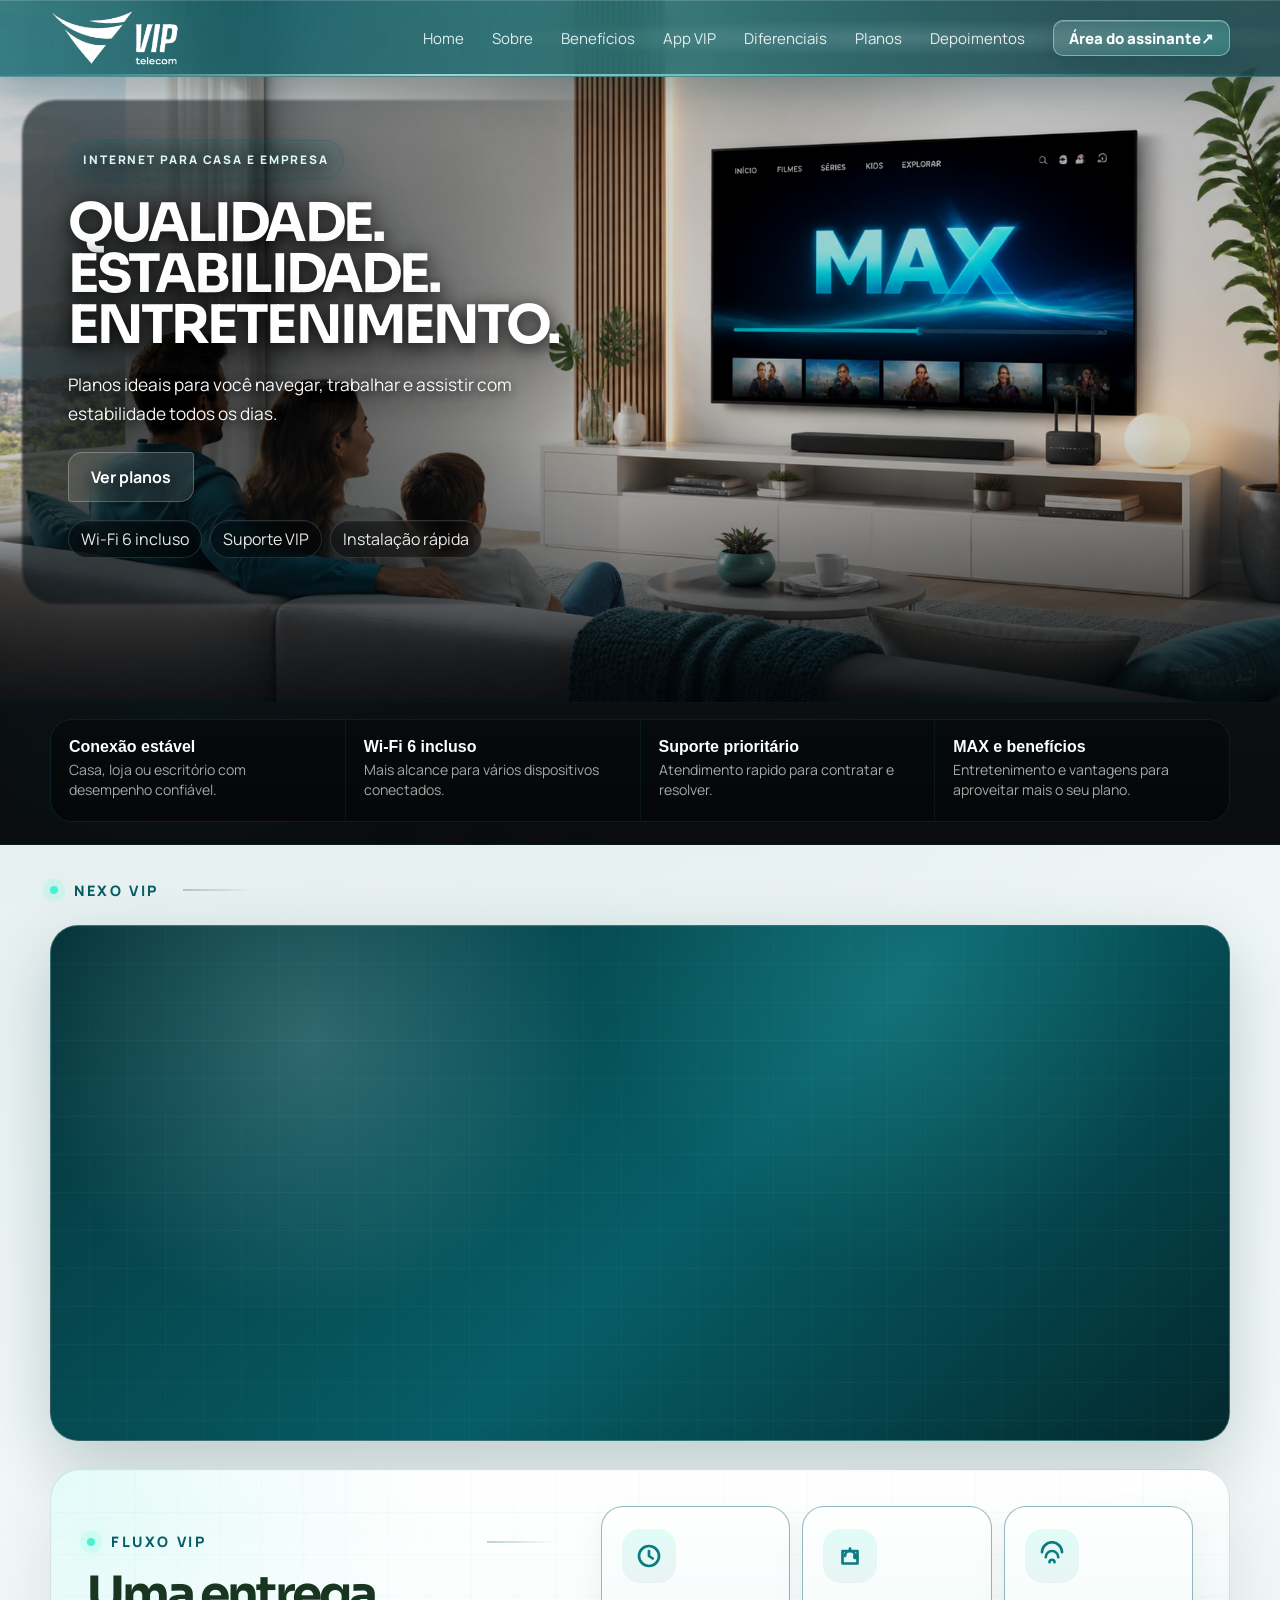
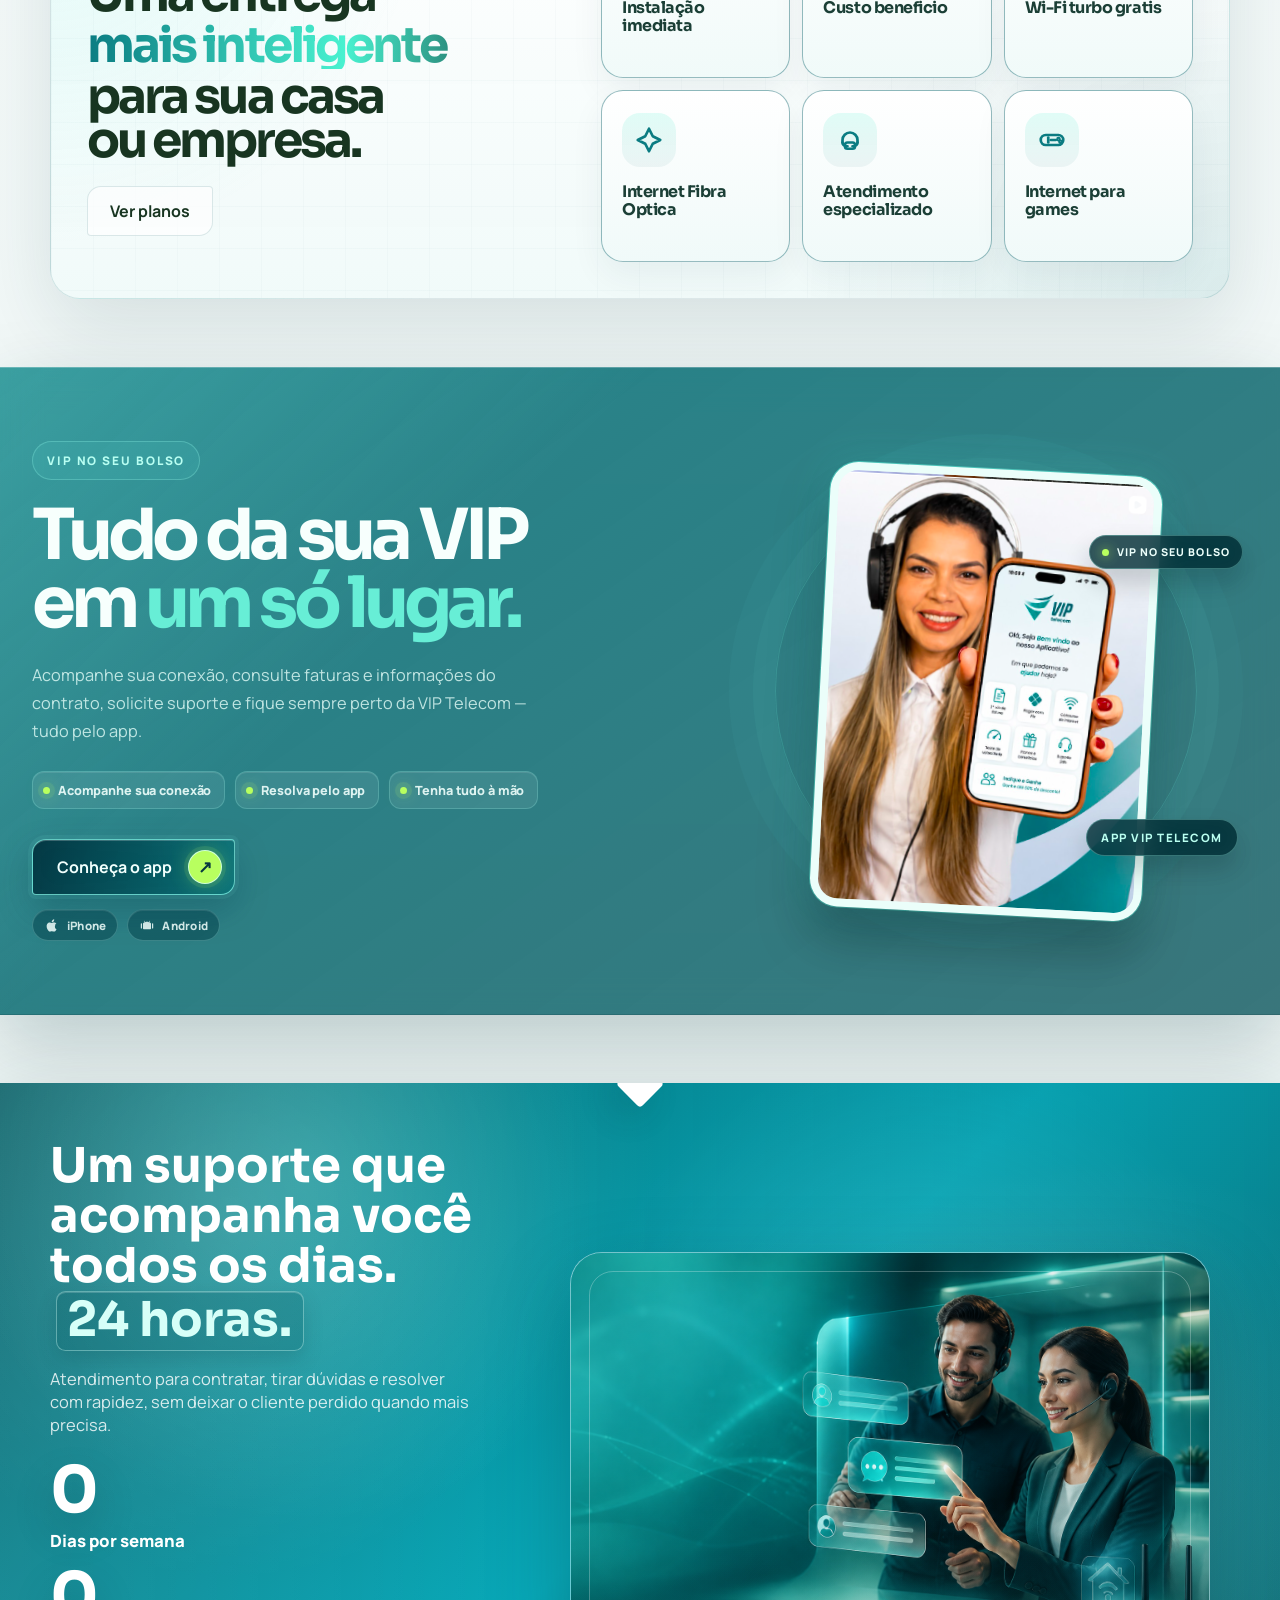
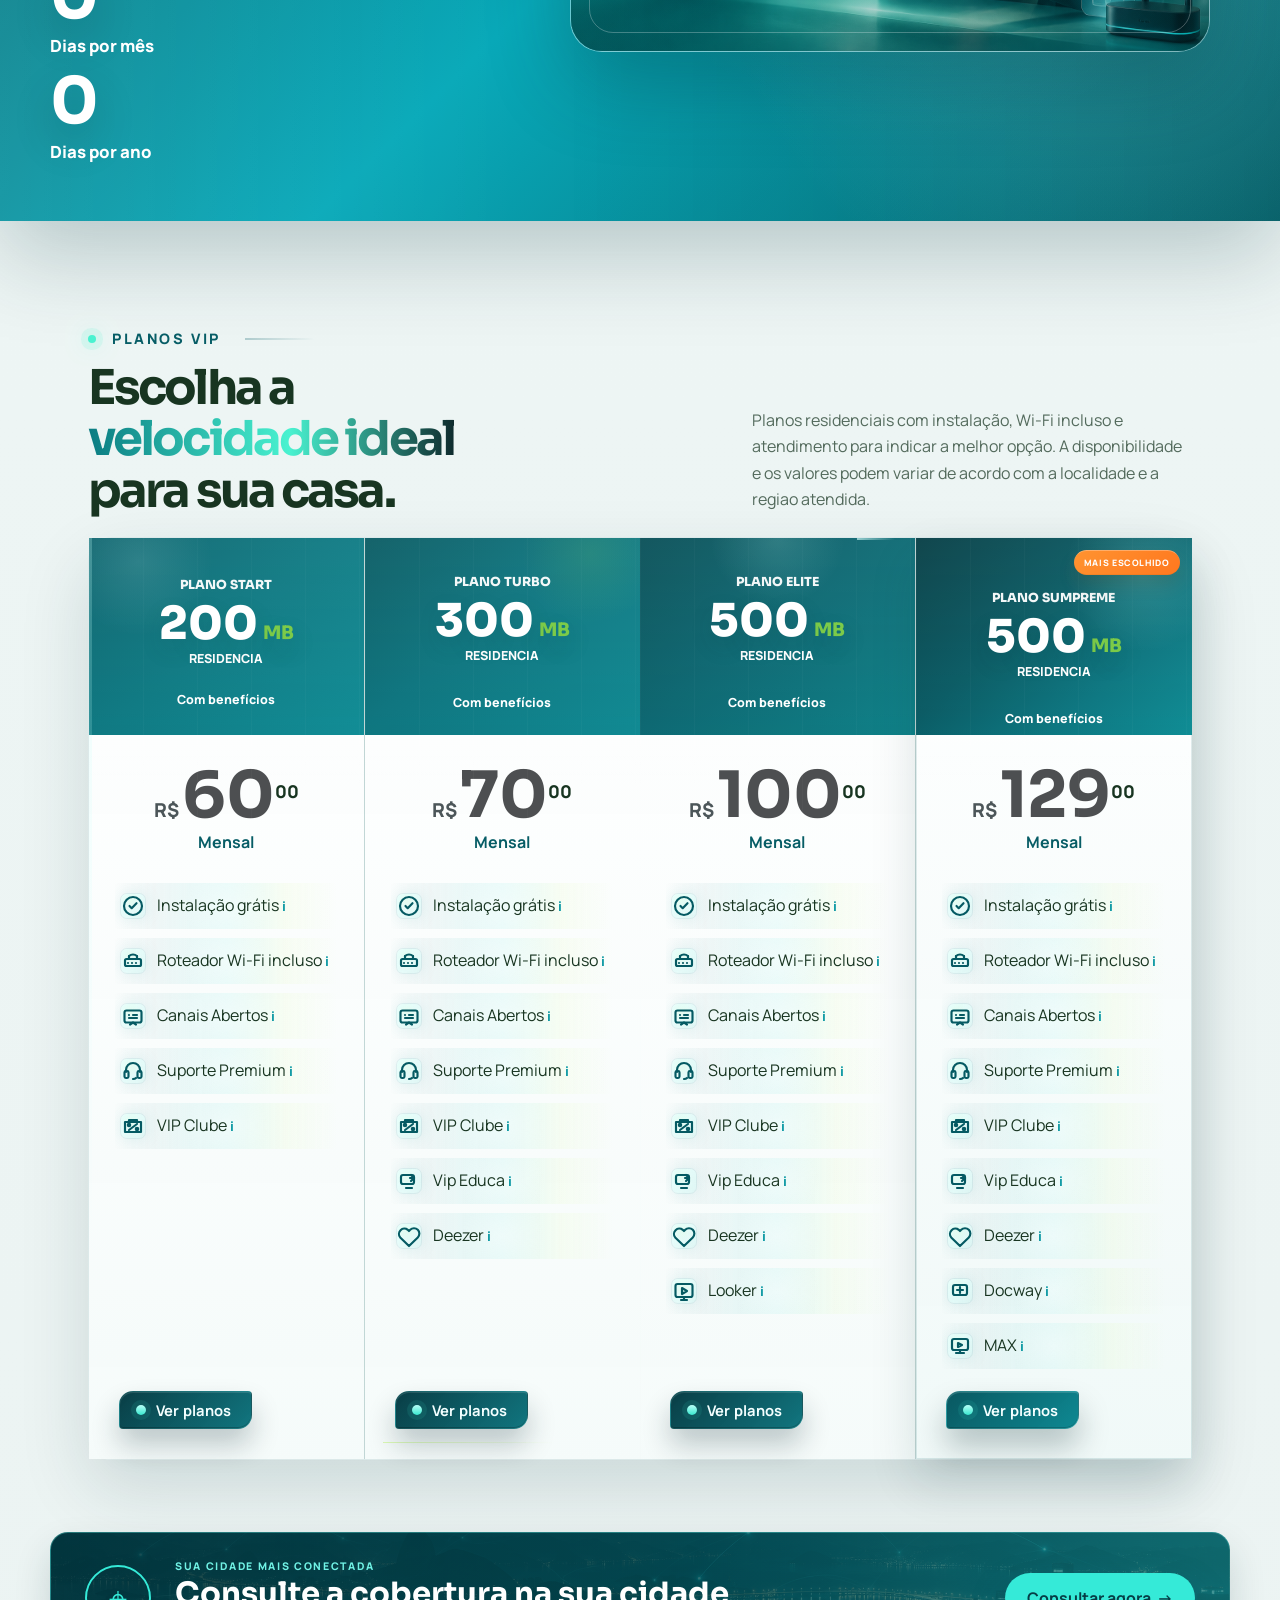
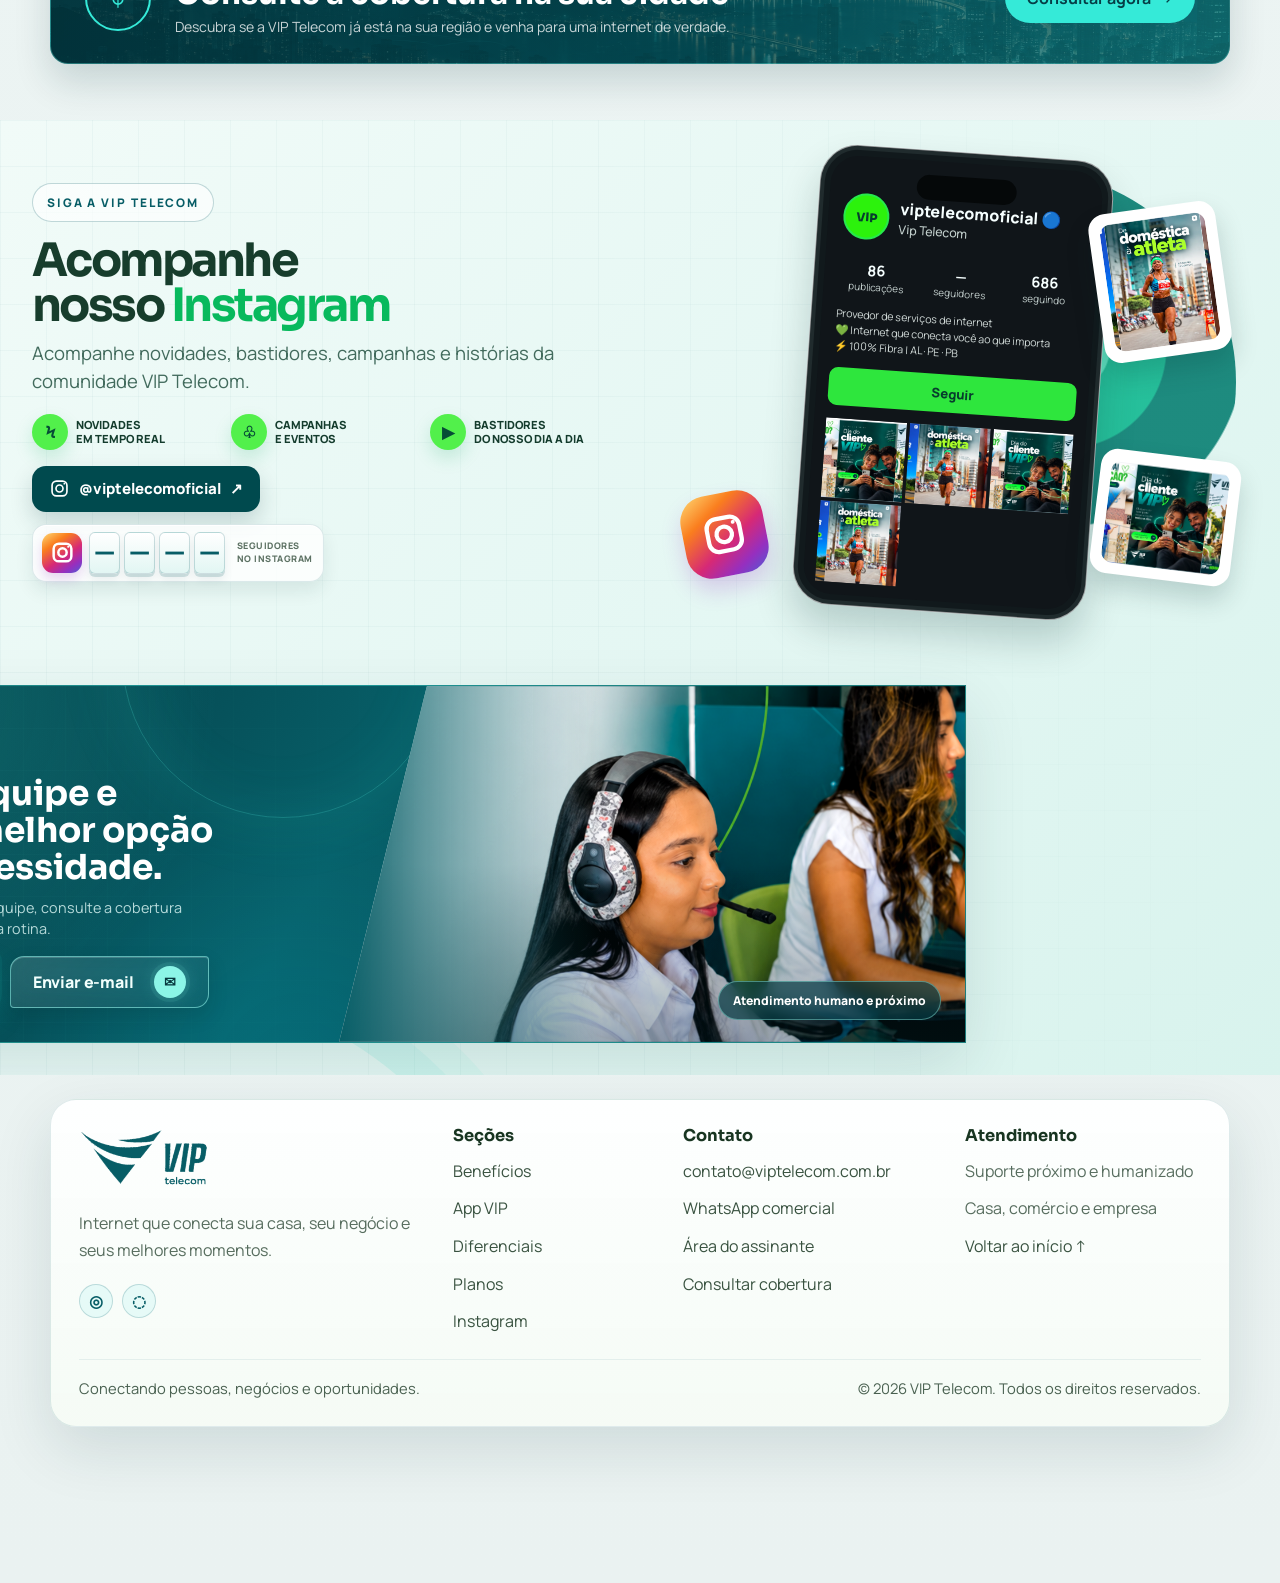
==== commit 37b9014b: "Equilibra escala da seção Instagram" ====
--- a/index.html
+++ b/index.html
@@ -3312,18 +3312,18 @@
       grid-template-columns: repeat(2, minmax(0, 1fr));
     }
 
-    .instagram-feature { position: relative; isolation: isolate; overflow: hidden; padding: clamp(24px, 3vw, 40px) 0; color: #173d2c; background: linear-gradient(135deg, #f1fbf8 0%, #e4f7f3 55%, #d8f3ed 100%); }
+    .instagram-feature { position: relative; isolation: isolate; overflow: hidden; padding: clamp(22px, 2.5vw, 34px) 0; color: #173d2c; background: linear-gradient(135deg, #f1fbf8 0%, #e4f7f3 55%, #d8f3ed 100%); }
     .instagram-feature::before { content: ""; position: absolute; z-index: -1; inset: 0; opacity: .42; background-image: linear-gradient(rgba(7,93,102,.09) 1px, transparent 1px), linear-gradient(90deg, rgba(7,93,102,.09) 1px, transparent 1px); background-size: 46px 46px; mask-image: linear-gradient(90deg, #000 0%, rgba(0,0,0,.75) 62%, transparent 100%); }
     .instagram-feature::after { content: ""; position: absolute; z-index: -1; width: min(58vw, 720px); aspect-ratio: 1; left: -18%; bottom: -70%; border-radius: 50%; border: 34px solid rgba(33,215,190,.12); box-shadow: 0 0 0 28px rgba(33,215,190,.06); }
-    .instagram-layout { display: grid; width: min(calc(100% - 48px), 1440px); max-width: 1440px; grid-template-columns: minmax(480px, .95fr) minmax(500px, 1.05fr); align-items: center; gap: clamp(30px, 4vw, 64px); min-height: 500px; }
+    .instagram-layout { display: grid; width: min(calc(100% - 64px), 1280px); max-width: 1280px; grid-template-columns: minmax(440px, 1fr) minmax(400px, 1fr); align-items: center; gap: clamp(24px, 3vw, 42px); min-height: 430px; }
     .instagram-copy { position: relative; z-index: 2; min-width: 0; }
     .instagram-copy .eyebrow { border-color: rgba(7,93,102,.24); background: rgba(255,255,255,.64); }
-    .instagram-copy h2 { max-width: 680px; margin: 18px 0 12px; color: #173d2c; font-size: clamp(2.35rem, 4vw, 3.8rem); line-height: .99; letter-spacing: -.055em; }
+    .instagram-copy h2 { max-width: 620px; margin: 16px 0 11px; color: #173d2c; font-size: clamp(2.2rem, 3.6vw, 3.35rem); line-height: .99; letter-spacing: -.055em; }
     .instagram-copy h2 span { color: #08b95d; }
     .instagram-section-head > p { max-width: 54ch; margin: 0; color: #426b5d; font-size: clamp(1.05rem, 1.45vw, 1.35rem); line-height: 1.5; }
-    .instagram-benefits { display: flex; flex-wrap: wrap; gap: 12px 18px; margin: 22px 0 20px; padding: 0; list-style: none; }
+    .instagram-benefits { display: flex; flex-wrap: wrap; gap: 10px 14px; margin: 18px 0 16px; padding: 0; list-style: none; }
     .instagram-benefits li { display: flex; align-items: center; gap: 8px; flex: 1 1 135px; max-width: 185px; color: #143c2d; font-size: .7rem; font-weight: 850; line-height: 1.25; text-transform: uppercase; }
-    .instagram-benefit-icon { display: grid; flex: 0 0 40px; width: 40px; height: 40px; place-items: center; border-radius: 50%; color: #064c36; background: #52f04b; box-shadow: 0 8px 18px rgba(11,166,89,.18); font-size: 1.1rem; }
+    .instagram-benefit-icon { display: grid; flex: 0 0 36px; width: 36px; height: 36px; place-items: center; border-radius: 50%; color: #064c36; background: #52f04b; box-shadow: 0 8px 18px rgba(11,166,89,.18); font-size: 1rem; }
     .instagram-social-cta { display: flex; flex-direction: column; align-items: flex-start; gap: 0; }
     .instagram-follow { display: inline-flex; align-items: center; gap: 9px; min-height: 46px; padding: 9px 17px; border: 0; border-radius: 14px; color: #fff; background: #004a4e; box-shadow: 0 10px 22px rgba(4,52,58,.18); font-size: .94rem; font-weight: 900; white-space: nowrap; transition: transform .2s ease, box-shadow .2s ease; }
     .instagram-follow svg { width: 21px; height: 21px; flex: 0 0 21px; fill: none; stroke: #fff; stroke-width: 1.9; }
@@ -3334,10 +3334,10 @@
     .instagram-counter-digits { display: flex; gap: 4px; }
     .instagram-counter-digit { display: grid; place-items: center; width: 31px; height: 42px; border: 1px solid rgba(7,93,102,.2); border-radius: 6px; color: #075d66; background: linear-gradient(180deg, #fff 0%, #e2f6f3 100%); box-shadow: 0 3px 0 rgba(7,93,102,.16), 0 6px 10px rgba(4,52,58,.08); font: 800 21px/1 Sora, sans-serif; }
     .instagram-counter-label { display: flex; flex-direction: column; gap: 3px; margin-left: 3px; padding: 0 2px 0 3px; color: rgba(24,53,33,.7); font-size: 9px; font-weight: 800; line-height: 1.15; text-transform: uppercase; letter-spacing: .05em; }
-    .instagram-visual { position: relative; display: grid; min-width: 0; min-height: 470px; place-items: center; perspective: 1200px; }
-    .instagram-orbit { position: absolute; top: -2%; right: -8%; width: 82%; aspect-ratio: 1; border-radius: 50%; background: radial-gradient(circle at 60% 42%, #53e6c1 0 12%, #11b991 12.5% 28%, #087f72 28.5% 50%, transparent 50.5%); opacity: .96; }
-    .instagram-phone { position: relative; z-index: 2; width: clamp(250px, 27vw, 360px); padding: 12px; border: 1px solid rgba(255,255,255,.6); border-radius: 44px; background: #11191c; box-shadow: 0 26px 46px rgba(3,46,47,.24), inset 0 0 0 4px #202b2d; transform: rotate(5deg); }
-    .instagram-phone-screen { overflow: hidden; min-height: 480px; padding: 23px 14px 15px; border-radius: 32px; color: #f6ffff; background: #101519; }
+    .instagram-visual { position: relative; display: grid; min-width: 0; min-height: 420px; place-items: center; perspective: 1200px; }
+    .instagram-orbit { position: absolute; top: 4%; right: 2%; width: 72%; aspect-ratio: 1; border-radius: 50%; background: radial-gradient(circle at 60% 42%, #53e6c1 0 12%, #11b991 12.5% 28%, #087f72 28.5% 50%, transparent 50.5%); opacity: .9; }
+    .instagram-phone { position: relative; z-index: 2; width: clamp(230px, 23vw, 300px); padding: 10px; border: 1px solid rgba(255,255,255,.6); border-radius: 38px; background: #11191c; box-shadow: 0 22px 38px rgba(3,46,47,.2), inset 0 0 0 4px #202b2d; transform: rotate(4deg); }
+    .instagram-phone-screen { overflow: hidden; min-height: 0; padding: 19px 12px 12px; border-radius: 28px; color: #f6ffff; background: #101519; }
     .instagram-phone-notch { position: absolute; z-index: 3; top: 24px; left: 50%; width: 34%; height: 25px; border-radius: 999px; background: #050809; transform: translateX(-50%); }
     .instagram-profile { display: flex; align-items: center; gap: 10px; padding: 18px 3px 13px; }
     .instagram-avatar { display: grid; flex: 0 0 46px; width: 46px; height: 46px; place-items: center; border: 2px solid #27e94c; border-radius: 50%; color: #073d2e; background: #2cf20c; font-family: Sora, sans-serif; font-size: 12px; font-weight: 900; }
@@ -3351,18 +3351,18 @@
     .instagram-phone-posts { display: grid; grid-template-columns: repeat(3, minmax(0,1fr)); gap: 3px; }
     .instagram-phone-posts a { display: block; aspect-ratio: 1; overflow: hidden; background: #075d66; }
     .instagram-phone-posts img { width: 100%; height: 100%; object-fit: cover; }
-    .instagram-float-post { position: absolute; z-index: 3; right: -4%; width: clamp(126px, 14vw, 185px); padding: 7px; border: 6px solid #fff; border-radius: 20px; background: #fff; box-shadow: 0 16px 30px rgba(3,46,47,.2); transform: rotate(-10deg); }
+    .instagram-float-post { position: absolute; z-index: 3; right: 4%; width: clamp(108px, 10vw, 140px); padding: 6px; border: 5px solid #fff; border-radius: 17px; background: #fff; box-shadow: 0 14px 26px rgba(3,46,47,.18); transform: rotate(-8deg); }
     .instagram-float-post img { width: 100%; aspect-ratio: .83; border-radius: 11px; object-fit: cover; }
-    .instagram-float-post-one { top: 17%; }
-    .instagram-float-post-two { right: 0; bottom: 5%; width: clamp(140px, 16vw, 210px); transform: rotate(8deg); }
+    .instagram-float-post-one { top: 12%; }
+    .instagram-float-post-two { right: 2%; bottom: 7%; width: clamp(120px, 11vw, 155px); transform: rotate(7deg); }
     .instagram-float-post-two img { aspect-ratio: 1.15; }
-    .instagram-gradient-badge { position: absolute; z-index: 4; left: 3%; bottom: 7%; display: grid; width: clamp(78px, 8vw, 108px); aspect-ratio: 1; place-items: center; border-radius: 31%; background: linear-gradient(145deg, #feda75 0%, #fa7e1e 28%, #d62976 58%, #962fbf 80%, #4f5bd5 100%); box-shadow: 0 14px 26px rgba(150,47,191,.24); transform: rotate(-13deg); }
+    .instagram-gradient-badge { position: absolute; z-index: 4; left: 4%; bottom: 8%; display: grid; width: clamp(64px, 6.5vw, 88px); aspect-ratio: 1; place-items: center; border-radius: 31%; background: linear-gradient(145deg, #feda75 0%, #fa7e1e 28%, #d62976 58%, #962fbf 80%, #4f5bd5 100%); box-shadow: 0 12px 22px rgba(150,47,191,.22); transform: rotate(-11deg); }
     .instagram-gradient-badge svg { width: 56%; height: 56%; fill: none; stroke: #fff; stroke-width: 2.2; }
     .instagram-grid { display: none; }
     .instagram-post { position: relative; display: block; overflow: hidden; }
     .testimonial-grid { display: none; }
-    @media (max-width: 1070px) { .instagram-layout { width: min(calc(100% - 40px), 900px); grid-template-columns: minmax(280px, .9fr) minmax(320px, 1.1fr); gap: 24px; min-height: 460px; } .instagram-visual { min-height: 430px; } .instagram-phone { width: clamp(240px, 32vw, 320px); } .instagram-phone-screen { min-height: 450px; } .instagram-float-post { right: -2%; } }
-    @media (max-width: 760px) { .instagram-feature { padding: 32px 0 40px; } .instagram-layout { width: min(calc(100% - 32px), 560px); grid-template-columns: minmax(0,1fr); gap: 18px; min-height: 0; } .instagram-copy h2 { max-width: 11ch; margin-top: 16px; font-size: clamp(2.25rem, 10vw, 3.35rem); } .instagram-section-head > p { font-size: .98rem; } .instagram-benefits { gap: 10px 13px; margin: 18px 0; } .instagram-benefits li { flex: 0 1 calc(50% - 7px); max-width: calc(50% - 7px); font-size: .65rem; } .instagram-benefit-icon { flex-basis: 36px; width: 36px; height: 36px; } .instagram-follow { max-width: 100%; min-height: 43px; font-size: .9rem; } .instagram-counter { max-width: 100%; flex-wrap: wrap; gap: 5px; margin-top: 10px; padding: 6px; } .instagram-counter-icon { flex-basis: 38px; width: 38px; height: 38px; } .instagram-counter-digit { width: clamp(25px, 7.5vw, 32px); height: 39px; font-size: 20px; } .instagram-counter-label { font-size: 9px; } .instagram-visual { width: 100%; min-height: 400px; overflow: hidden; } .instagram-orbit { top: 4%; right: -21%; width: 100%; } .instagram-phone { width: clamp(235px, 66vw, 310px); padding: 10px; border-radius: 40px; transform: rotate(3deg); } .instagram-phone-screen { min-height: 420px; padding: 20px 11px 12px; border-radius: 30px; } .instagram-phone-notch { top: 18px; height: 19px; } .instagram-profile { padding-top: 15px; } .instagram-avatar { flex-basis: 42px; width: 42px; height: 42px; } .instagram-float-post { right: -1%; width: 28%; padding: 5px; border-width: 4px; border-radius: 16px; } .instagram-float-post-one { top: 12%; } .instagram-float-post-two { right: 0; bottom: 4%; width: 31%; } .instagram-gradient-badge { left: 2%; bottom: 4%; width: 21%; border-radius: 29%; } }
+    @media (max-width: 1070px) { .instagram-layout { width: min(calc(100% - 40px), 900px); grid-template-columns: minmax(280px, .9fr) minmax(320px, 1.1fr); gap: 24px; min-height: 400px; } .instagram-visual { min-height: 390px; } .instagram-phone { width: clamp(225px, 29vw, 290px); } .instagram-phone-screen { min-height: 0; } .instagram-float-post { right: 3%; } }
+    @media (max-width: 760px) { .instagram-feature { padding: 28px 0 34px; } .instagram-layout { width: min(calc(100% - 32px), 560px); grid-template-columns: minmax(0,1fr); gap: 16px; min-height: 0; } .instagram-copy h2 { max-width: 11ch; margin-top: 14px; font-size: clamp(2.2rem, 9.5vw, 3.1rem); } .instagram-section-head > p { font-size: .95rem; } .instagram-benefits { gap: 9px 12px; margin: 16px 0; } .instagram-benefits li { flex: 0 1 calc(50% - 7px); max-width: calc(50% - 7px); font-size: .63rem; } .instagram-benefit-icon { flex-basis: 34px; width: 34px; height: 34px; } .instagram-follow { max-width: 100%; min-height: 41px; font-size: .88rem; } .instagram-counter { max-width: 100%; flex-wrap: wrap; gap: 5px; margin-top: 9px; padding: 6px; } .instagram-counter-icon { flex-basis: 36px; width: 36px; height: 36px; } .instagram-counter-digit { width: clamp(25px, 7.5vw, 32px); height: 37px; font-size: 19px; } .instagram-counter-label { font-size: 8.5px; } .instagram-visual { width: 100%; min-height: 340px; overflow: hidden; } .instagram-orbit { top: 5%; right: 1%; width: 78%; } .instagram-phone { width: clamp(220px, 62vw, 285px); padding: 9px; border-radius: 36px; transform: rotate(3deg); } .instagram-phone-screen { min-height: 0; padding: 17px 10px 10px; border-radius: 27px; } .instagram-phone-notch { top: 16px; height: 18px; } .instagram-profile { padding-top: 14px; } .instagram-avatar { flex-basis: 40px; width: 40px; height: 40px; } .instagram-float-post { right: 1%; width: 27%; padding: 4px; border-width: 4px; border-radius: 15px; } .instagram-float-post-one { top: 10%; } .instagram-float-post-two { right: 1%; bottom: 4%; width: 29%; } .instagram-gradient-badge { left: 2%; bottom: 4%; width: 19%; border-radius: 29%; } }
 
     .testimonial-top {
       display: flex;
@@ -4819,11 +4819,6 @@
                 <a href="https://www.instagram.com/viptelecomoficial/" target="_blank" rel="noopener noreferrer" aria-label="Ver publicação sobre campanhas no Instagram"><img src="assets/img/instagram-vip-grid-02.png" alt="Campanha e bastidores da VIP Telecom" loading="lazy"></a>
                 <a href="https://www.instagram.com/viptelecomoficial/" target="_blank" rel="noopener noreferrer" aria-label="Ver perfil VIP Telecom no Instagram"><img src="assets/img/instagram-vip-grid-01.png" alt="Conteúdo da comunidade VIP Telecom" loading="lazy"></a>
                 <a href="https://www.instagram.com/viptelecomoficial/" target="_blank" rel="noopener noreferrer" aria-label="Ver conteúdo VIP Telecom no Instagram"><img src="assets/img/instagram-vip-grid-02.png" alt="Conteúdo VIP Telecom" loading="lazy"></a>
-                <a href="https://www.instagram.com/viptelecomoficial/" target="_blank" rel="noopener noreferrer" aria-label="Ver novidades VIP Telecom no Instagram"><img src="assets/img/instagram-vip-grid-01.png" alt="Novidades VIP Telecom" loading="lazy"></a>
-                <a href="https://www.instagram.com/viptelecomoficial/" target="_blank" rel="noopener noreferrer" aria-label="Ver campanhas VIP Telecom no Instagram"><img src="assets/img/instagram-vip-grid-02.png" alt="Campanhas VIP Telecom" loading="lazy"></a>
-                <a href="https://www.instagram.com/viptelecomoficial/" target="_blank" rel="noopener noreferrer" aria-label="Ver bastidores VIP Telecom no Instagram"><img src="assets/img/instagram-vip-grid-01.png" alt="Bastidores VIP Telecom" loading="lazy"></a>
-                <a href="https://www.instagram.com/viptelecomoficial/" target="_blank" rel="noopener noreferrer" aria-label="Ver mais publicações VIP Telecom no Instagram"><img src="assets/img/instagram-vip-grid-02.png" alt="Mais publicações VIP Telecom" loading="lazy"></a>
-                <a href="https://www.instagram.com/viptelecomoficial/" target="_blank" rel="noopener noreferrer" aria-label="Acessar Instagram VIP Telecom"><img src="assets/img/instagram-vip-grid-01.png" alt="Instagram VIP Telecom" loading="lazy"></a>
               </div>
             </div>
           </div>
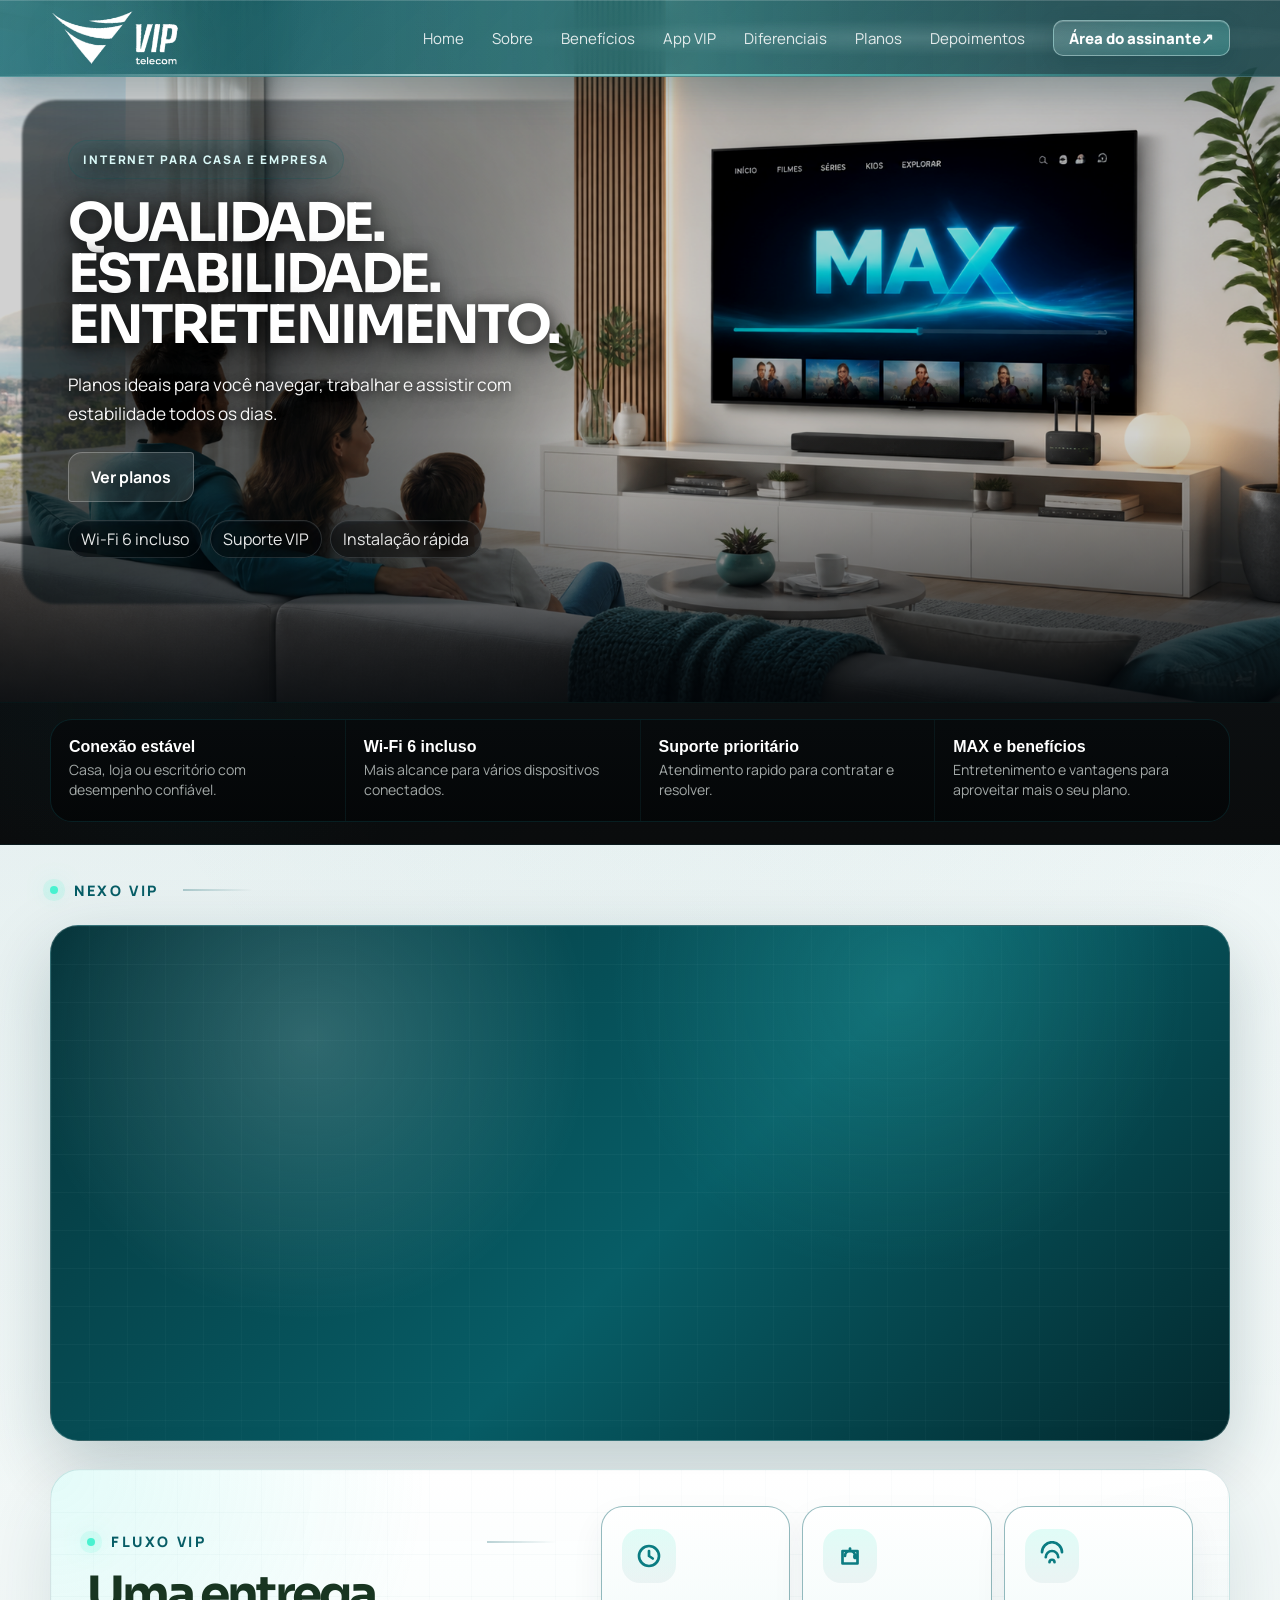
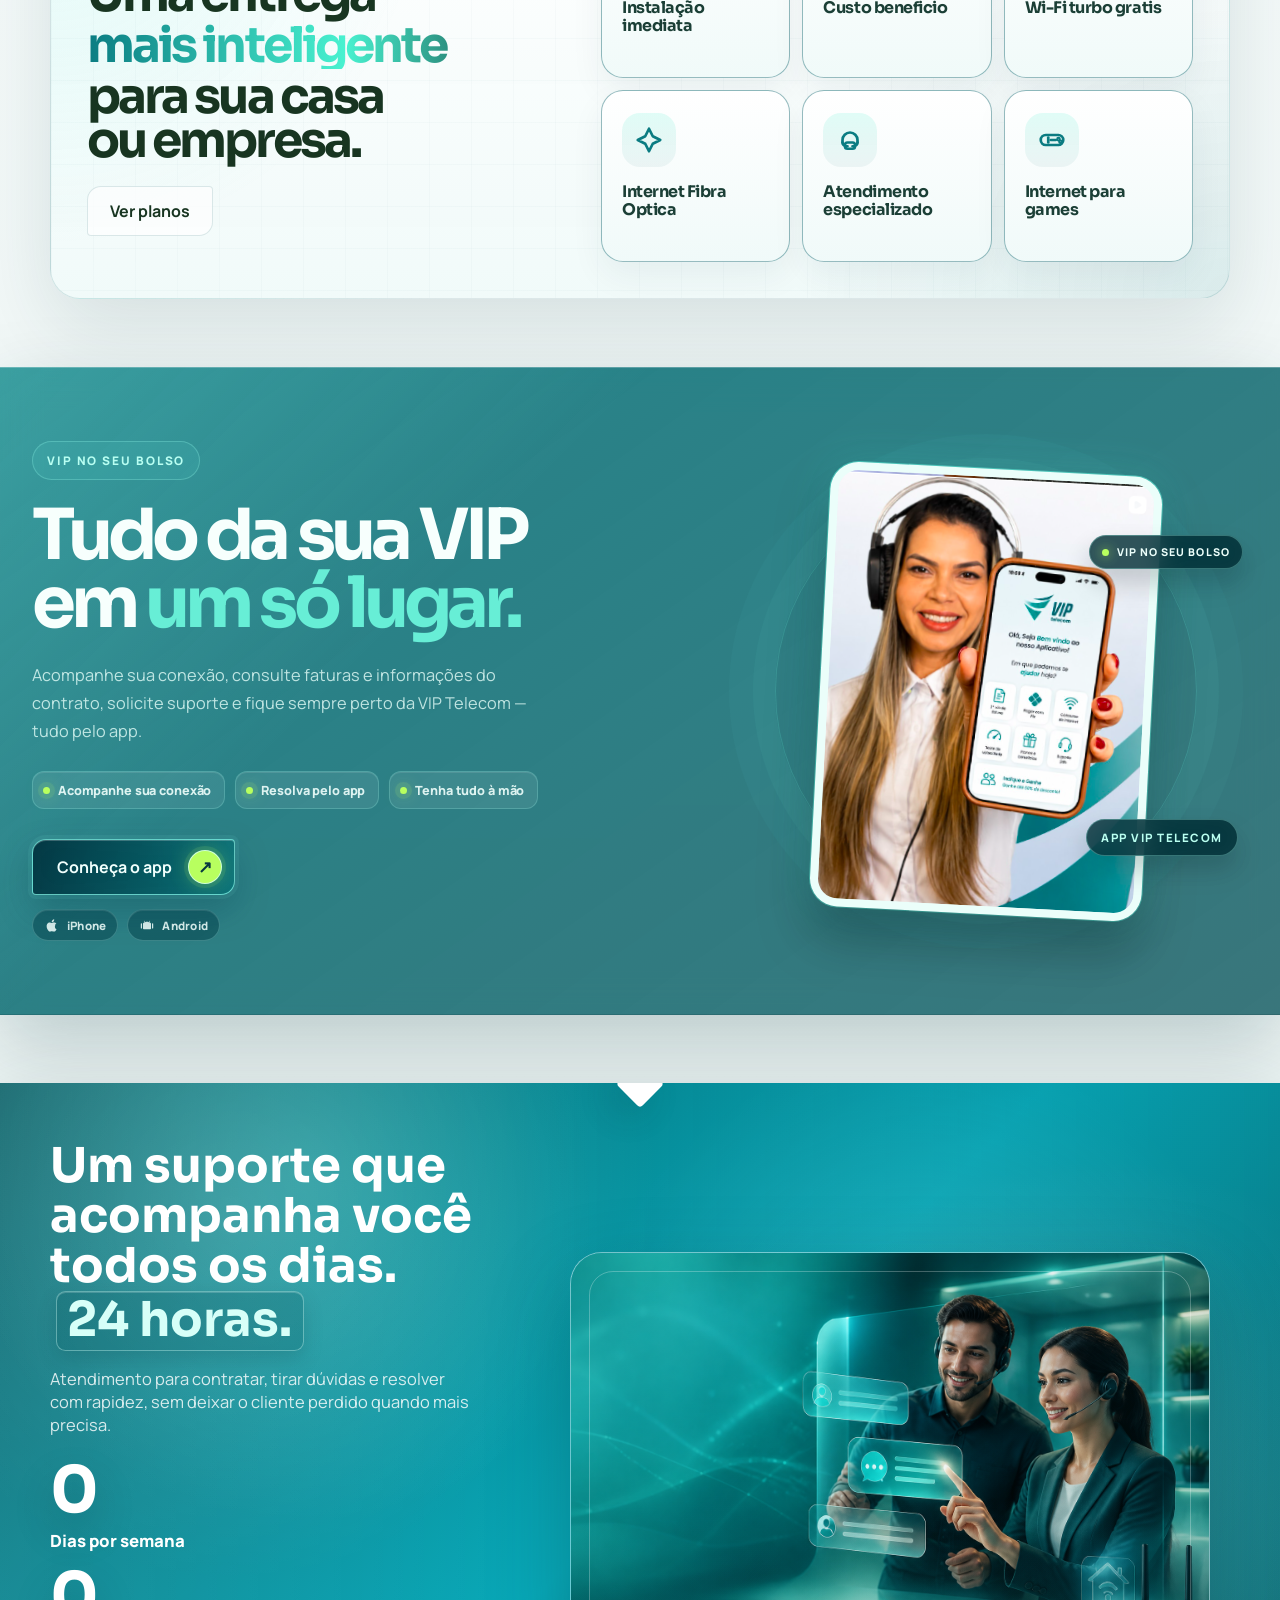
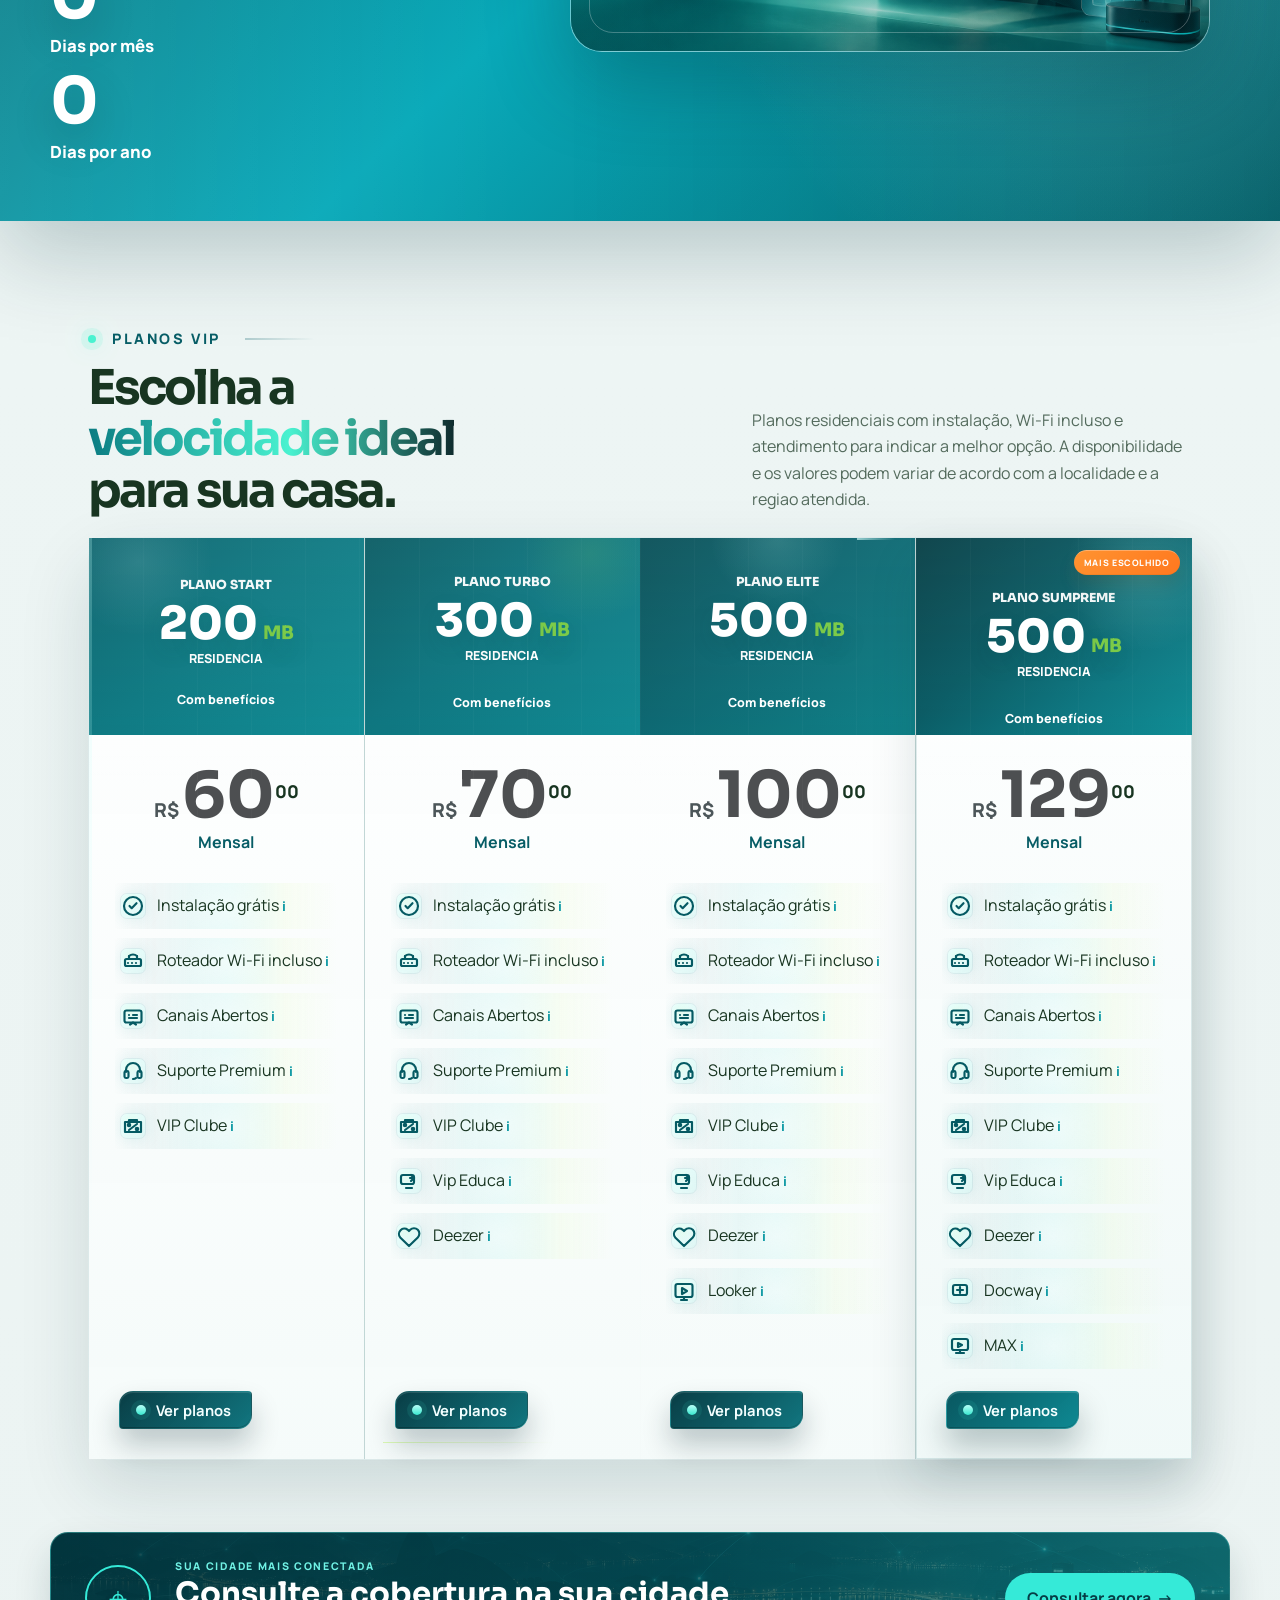
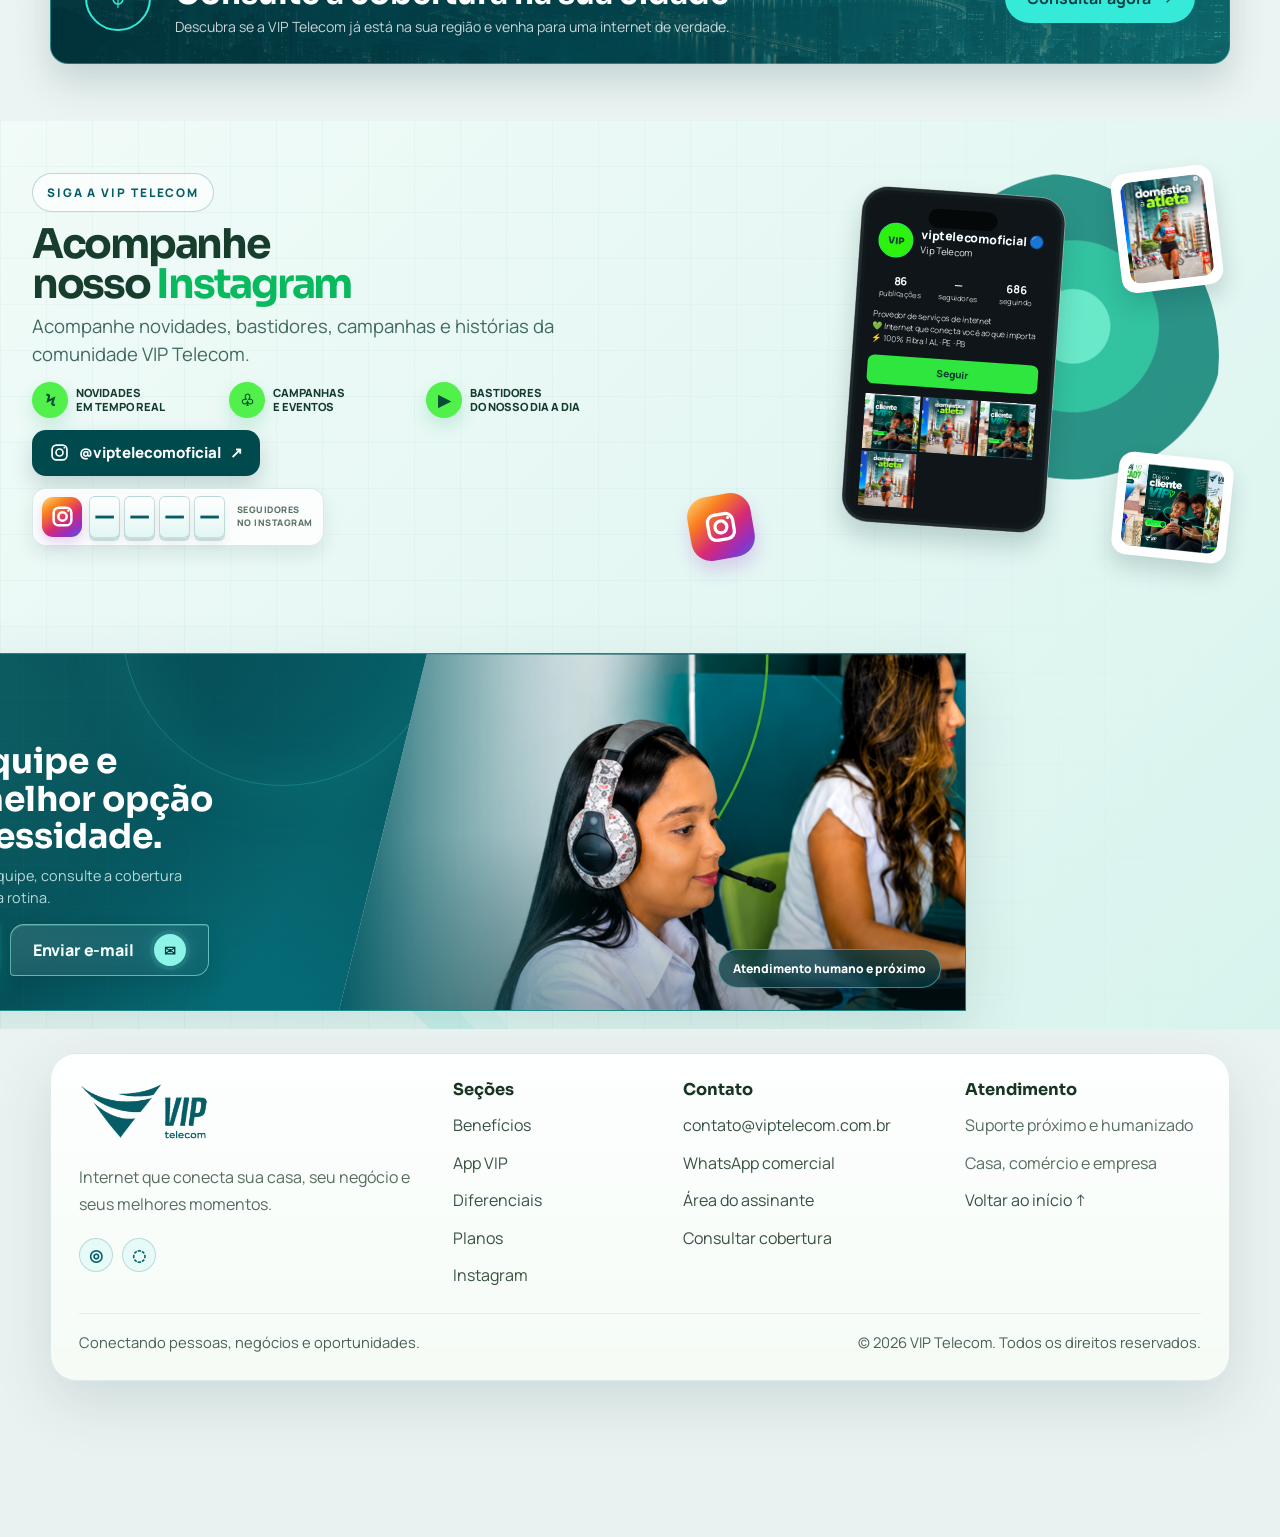
==== commit e0372eca: "Compacta altura da seção Instagram" ====
--- a/index.html
+++ b/index.html
@@ -3312,16 +3312,16 @@
       grid-template-columns: repeat(2, minmax(0, 1fr));
     }
 
-    .instagram-feature { position: relative; isolation: isolate; overflow: hidden; padding: clamp(22px, 2.5vw, 34px) 0; color: #173d2c; background: linear-gradient(135deg, #f1fbf8 0%, #e4f7f3 55%, #d8f3ed 100%); }
+    .instagram-feature { position: relative; isolation: isolate; overflow: hidden; padding: 18px 0; color: #173d2c; background: linear-gradient(135deg, #f1fbf8 0%, #e4f7f3 55%, #d8f3ed 100%); }
     .instagram-feature::before { content: ""; position: absolute; z-index: -1; inset: 0; opacity: .42; background-image: linear-gradient(rgba(7,93,102,.09) 1px, transparent 1px), linear-gradient(90deg, rgba(7,93,102,.09) 1px, transparent 1px); background-size: 46px 46px; mask-image: linear-gradient(90deg, #000 0%, rgba(0,0,0,.75) 62%, transparent 100%); }
     .instagram-feature::after { content: ""; position: absolute; z-index: -1; width: min(58vw, 720px); aspect-ratio: 1; left: -18%; bottom: -70%; border-radius: 50%; border: 34px solid rgba(33,215,190,.12); box-shadow: 0 0 0 28px rgba(33,215,190,.06); }
-    .instagram-layout { display: grid; width: min(calc(100% - 64px), 1280px); max-width: 1280px; grid-template-columns: minmax(440px, 1fr) minmax(400px, 1fr); align-items: center; gap: clamp(24px, 3vw, 42px); min-height: 430px; }
+    .instagram-layout { display: grid; width: min(calc(100% - 64px), 1280px); max-width: 1280px; grid-template-columns: minmax(440px, 1fr) minmax(400px, 1fr); align-items: center; gap: clamp(24px, 3vw, 42px); min-height: 330px; }
     .instagram-copy { position: relative; z-index: 2; min-width: 0; }
     .instagram-copy .eyebrow { border-color: rgba(7,93,102,.24); background: rgba(255,255,255,.64); }
-    .instagram-copy h2 { max-width: 620px; margin: 16px 0 11px; color: #173d2c; font-size: clamp(2.2rem, 3.6vw, 3.35rem); line-height: .99; letter-spacing: -.055em; }
+    .instagram-copy h2 { max-width: 620px; margin: 12px 0 8px; color: #173d2c; font-size: clamp(2rem, 3.2vw, 3rem); line-height: .99; letter-spacing: -.055em; }
     .instagram-copy h2 span { color: #08b95d; }
     .instagram-section-head > p { max-width: 54ch; margin: 0; color: #426b5d; font-size: clamp(1.05rem, 1.45vw, 1.35rem); line-height: 1.5; }
-    .instagram-benefits { display: flex; flex-wrap: wrap; gap: 10px 14px; margin: 18px 0 16px; padding: 0; list-style: none; }
+    .instagram-benefits { display: flex; flex-wrap: wrap; gap: 8px 12px; margin: 13px 0 12px; padding: 0; list-style: none; }
     .instagram-benefits li { display: flex; align-items: center; gap: 8px; flex: 1 1 135px; max-width: 185px; color: #143c2d; font-size: .7rem; font-weight: 850; line-height: 1.25; text-transform: uppercase; }
     .instagram-benefit-icon { display: grid; flex: 0 0 36px; width: 36px; height: 36px; place-items: center; border-radius: 50%; color: #064c36; background: #52f04b; box-shadow: 0 8px 18px rgba(11,166,89,.18); font-size: 1rem; }
     .instagram-social-cta { display: flex; flex-direction: column; align-items: flex-start; gap: 0; }
@@ -3334,9 +3334,9 @@
     .instagram-counter-digits { display: flex; gap: 4px; }
     .instagram-counter-digit { display: grid; place-items: center; width: 31px; height: 42px; border: 1px solid rgba(7,93,102,.2); border-radius: 6px; color: #075d66; background: linear-gradient(180deg, #fff 0%, #e2f6f3 100%); box-shadow: 0 3px 0 rgba(7,93,102,.16), 0 6px 10px rgba(4,52,58,.08); font: 800 21px/1 Sora, sans-serif; }
     .instagram-counter-label { display: flex; flex-direction: column; gap: 3px; margin-left: 3px; padding: 0 2px 0 3px; color: rgba(24,53,33,.7); font-size: 9px; font-weight: 800; line-height: 1.15; text-transform: uppercase; letter-spacing: .05em; }
-    .instagram-visual { position: relative; display: grid; min-width: 0; min-height: 420px; place-items: center; perspective: 1200px; }
-    .instagram-orbit { position: absolute; top: 4%; right: 2%; width: 72%; aspect-ratio: 1; border-radius: 50%; background: radial-gradient(circle at 60% 42%, #53e6c1 0 12%, #11b991 12.5% 28%, #087f72 28.5% 50%, transparent 50.5%); opacity: .9; }
-    .instagram-phone { position: relative; z-index: 2; width: clamp(230px, 23vw, 300px); padding: 10px; border: 1px solid rgba(255,255,255,.6); border-radius: 38px; background: #11191c; box-shadow: 0 22px 38px rgba(3,46,47,.2), inset 0 0 0 4px #202b2d; transform: rotate(4deg); }
+    .instagram-visual { position: relative; display: grid; min-width: 0; min-height: 310px; place-items: center; perspective: 1200px; }
+    .instagram-orbit { position: absolute; top: 8%; right: 5%; width: 62%; aspect-ratio: 1; border-radius: 50%; background: radial-gradient(circle at 60% 42%, #53e6c1 0 12%, #11b991 12.5% 28%, #087f72 28.5% 50%, transparent 50.5%); opacity: .84; }
+    .instagram-phone { position: relative; z-index: 2; width: clamp(225px, 21vw, 280px); padding: 9px; border: 1px solid rgba(255,255,255,.6); border-radius: 35px; background: #11191c; box-shadow: 0 18px 32px rgba(3,46,47,.19), inset 0 0 0 4px #202b2d; transform: scale(.76) rotate(4deg); }
     .instagram-phone-screen { overflow: hidden; min-height: 0; padding: 19px 12px 12px; border-radius: 28px; color: #f6ffff; background: #101519; }
     .instagram-phone-notch { position: absolute; z-index: 3; top: 24px; left: 50%; width: 34%; height: 25px; border-radius: 999px; background: #050809; transform: translateX(-50%); }
     .instagram-profile { display: flex; align-items: center; gap: 10px; padding: 18px 3px 13px; }
@@ -3351,18 +3351,18 @@
     .instagram-phone-posts { display: grid; grid-template-columns: repeat(3, minmax(0,1fr)); gap: 3px; }
     .instagram-phone-posts a { display: block; aspect-ratio: 1; overflow: hidden; background: #075d66; }
     .instagram-phone-posts img { width: 100%; height: 100%; object-fit: cover; }
-    .instagram-float-post { position: absolute; z-index: 3; right: 4%; width: clamp(108px, 10vw, 140px); padding: 6px; border: 5px solid #fff; border-radius: 17px; background: #fff; box-shadow: 0 14px 26px rgba(3,46,47,.18); transform: rotate(-8deg); }
+    .instagram-float-post { position: absolute; z-index: 3; right: 5%; width: clamp(92px, 8vw, 118px); padding: 5px; border: 4px solid #fff; border-radius: 15px; background: #fff; box-shadow: 0 12px 22px rgba(3,46,47,.16); transform: rotate(-7deg); }
     .instagram-float-post img { width: 100%; aspect-ratio: .83; border-radius: 11px; object-fit: cover; }
-    .instagram-float-post-one { top: 12%; }
-    .instagram-float-post-two { right: 2%; bottom: 7%; width: clamp(120px, 11vw, 155px); transform: rotate(7deg); }
+    .instagram-float-post-one { top: 7%; }
+    .instagram-float-post-two { right: 3%; bottom: 5%; width: clamp(102px, 9vw, 132px); transform: rotate(6deg); }
     .instagram-float-post-two img { aspect-ratio: 1.15; }
-    .instagram-gradient-badge { position: absolute; z-index: 4; left: 4%; bottom: 8%; display: grid; width: clamp(64px, 6.5vw, 88px); aspect-ratio: 1; place-items: center; border-radius: 31%; background: linear-gradient(145deg, #feda75 0%, #fa7e1e 28%, #d62976 58%, #962fbf 80%, #4f5bd5 100%); box-shadow: 0 12px 22px rgba(150,47,191,.22); transform: rotate(-11deg); }
+    .instagram-gradient-badge { position: absolute; z-index: 4; left: 5%; bottom: 5%; display: grid; width: clamp(55px, 5vw, 72px); aspect-ratio: 1; place-items: center; border-radius: 31%; background: linear-gradient(145deg, #feda75 0%, #fa7e1e 28%, #d62976 58%, #962fbf 80%, #4f5bd5 100%); box-shadow: 0 10px 18px rgba(150,47,191,.2); transform: rotate(-10deg); }
     .instagram-gradient-badge svg { width: 56%; height: 56%; fill: none; stroke: #fff; stroke-width: 2.2; }
     .instagram-grid { display: none; }
     .instagram-post { position: relative; display: block; overflow: hidden; }
     .testimonial-grid { display: none; }
-    @media (max-width: 1070px) { .instagram-layout { width: min(calc(100% - 40px), 900px); grid-template-columns: minmax(280px, .9fr) minmax(320px, 1.1fr); gap: 24px; min-height: 400px; } .instagram-visual { min-height: 390px; } .instagram-phone { width: clamp(225px, 29vw, 290px); } .instagram-phone-screen { min-height: 0; } .instagram-float-post { right: 3%; } }
-    @media (max-width: 760px) { .instagram-feature { padding: 28px 0 34px; } .instagram-layout { width: min(calc(100% - 32px), 560px); grid-template-columns: minmax(0,1fr); gap: 16px; min-height: 0; } .instagram-copy h2 { max-width: 11ch; margin-top: 14px; font-size: clamp(2.2rem, 9.5vw, 3.1rem); } .instagram-section-head > p { font-size: .95rem; } .instagram-benefits { gap: 9px 12px; margin: 16px 0; } .instagram-benefits li { flex: 0 1 calc(50% - 7px); max-width: calc(50% - 7px); font-size: .63rem; } .instagram-benefit-icon { flex-basis: 34px; width: 34px; height: 34px; } .instagram-follow { max-width: 100%; min-height: 41px; font-size: .88rem; } .instagram-counter { max-width: 100%; flex-wrap: wrap; gap: 5px; margin-top: 9px; padding: 6px; } .instagram-counter-icon { flex-basis: 36px; width: 36px; height: 36px; } .instagram-counter-digit { width: clamp(25px, 7.5vw, 32px); height: 37px; font-size: 19px; } .instagram-counter-label { font-size: 8.5px; } .instagram-visual { width: 100%; min-height: 340px; overflow: hidden; } .instagram-orbit { top: 5%; right: 1%; width: 78%; } .instagram-phone { width: clamp(220px, 62vw, 285px); padding: 9px; border-radius: 36px; transform: rotate(3deg); } .instagram-phone-screen { min-height: 0; padding: 17px 10px 10px; border-radius: 27px; } .instagram-phone-notch { top: 16px; height: 18px; } .instagram-profile { padding-top: 14px; } .instagram-avatar { flex-basis: 40px; width: 40px; height: 40px; } .instagram-float-post { right: 1%; width: 27%; padding: 4px; border-width: 4px; border-radius: 15px; } .instagram-float-post-one { top: 10%; } .instagram-float-post-two { right: 1%; bottom: 4%; width: 29%; } .instagram-gradient-badge { left: 2%; bottom: 4%; width: 19%; border-radius: 29%; } }
+    @media (max-width: 1070px) { .instagram-layout { width: min(calc(100% - 40px), 900px); grid-template-columns: minmax(280px, .9fr) minmax(320px, 1.1fr); gap: 24px; min-height: 350px; } .instagram-visual { min-height: 340px; } .instagram-phone { width: clamp(225px, 29vw, 290px); } .instagram-phone-screen { min-height: 0; } .instagram-float-post { right: 3%; } }
+    @media (max-width: 760px) { .instagram-feature { padding: 24px 0 28px; } .instagram-layout { width: min(calc(100% - 32px), 560px); grid-template-columns: minmax(0,1fr); gap: 14px; min-height: 0; } .instagram-copy h2 { max-width: 11ch; margin-top: 14px; font-size: clamp(2.2rem, 9.5vw, 3.1rem); } .instagram-section-head > p { font-size: .95rem; } .instagram-benefits { gap: 9px 12px; margin: 14px 0; } .instagram-benefits li { flex: 0 1 calc(50% - 7px); max-width: calc(50% - 7px); font-size: .63rem; } .instagram-benefit-icon { flex-basis: 34px; width: 34px; height: 34px; } .instagram-follow { max-width: 100%; min-height: 41px; font-size: .88rem; } .instagram-counter { max-width: 100%; flex-wrap: wrap; gap: 5px; margin-top: 9px; padding: 6px; } .instagram-counter-icon { flex-basis: 36px; width: 36px; height: 36px; } .instagram-counter-digit { width: clamp(25px, 7.5vw, 32px); height: 37px; font-size: 19px; } .instagram-counter-label { font-size: 8.5px; } .instagram-visual { width: 100%; min-height: 300px; overflow: hidden; } .instagram-orbit { top: 5%; right: 1%; width: 78%; } .instagram-phone { width: clamp(220px, 62vw, 285px); padding: 9px; border-radius: 36px; transform: scale(.76) rotate(3deg); } .instagram-phone-screen { min-height: 0; padding: 17px 10px 10px; border-radius: 27px; } .instagram-phone-notch { top: 16px; height: 18px; } .instagram-profile { padding-top: 14px; } .instagram-avatar { flex-basis: 40px; width: 40px; height: 40px; } .instagram-float-post { right: 1%; width: 27%; padding: 4px; border-width: 4px; border-radius: 15px; } .instagram-float-post-one { top: 10%; } .instagram-float-post-two { right: 1%; bottom: 4%; width: 29%; } .instagram-gradient-badge { left: 2%; bottom: 4%; width: 19%; border-radius: 29%; } }
 
     .testimonial-top {
       display: flex;
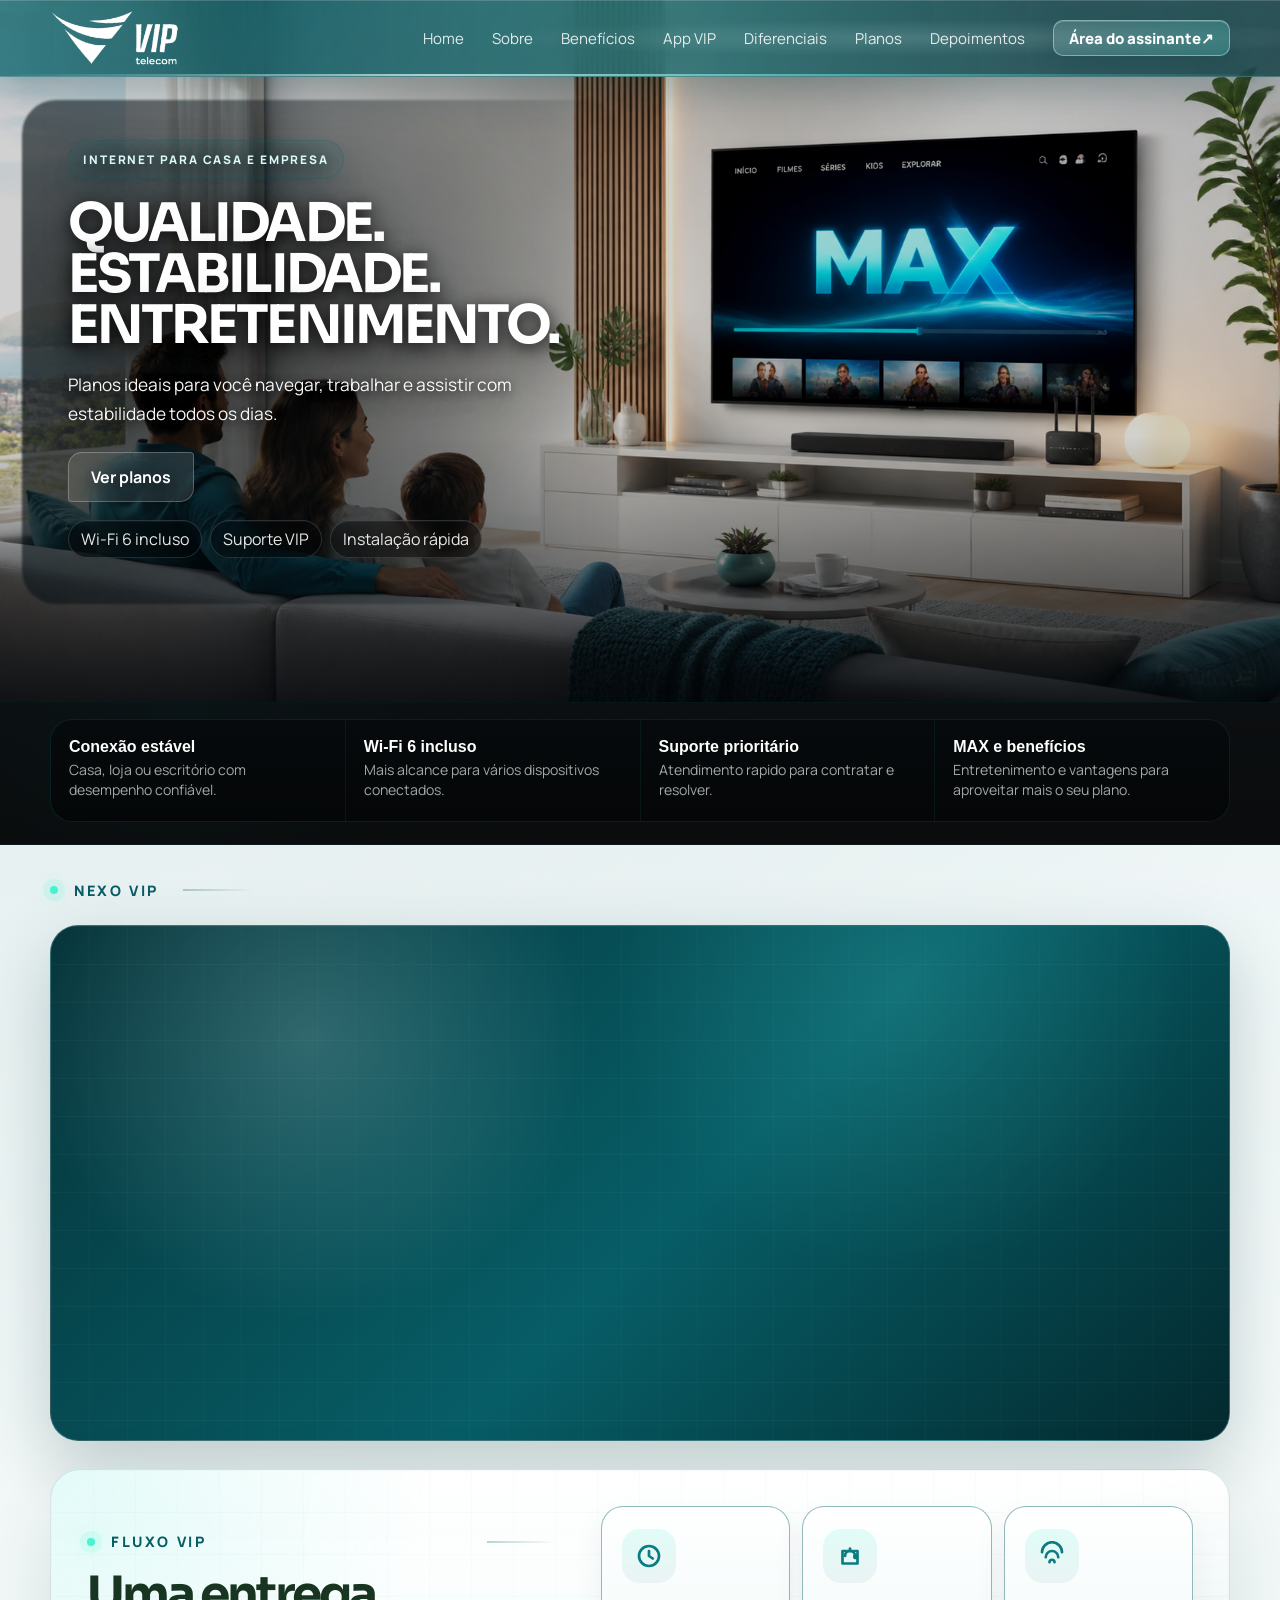
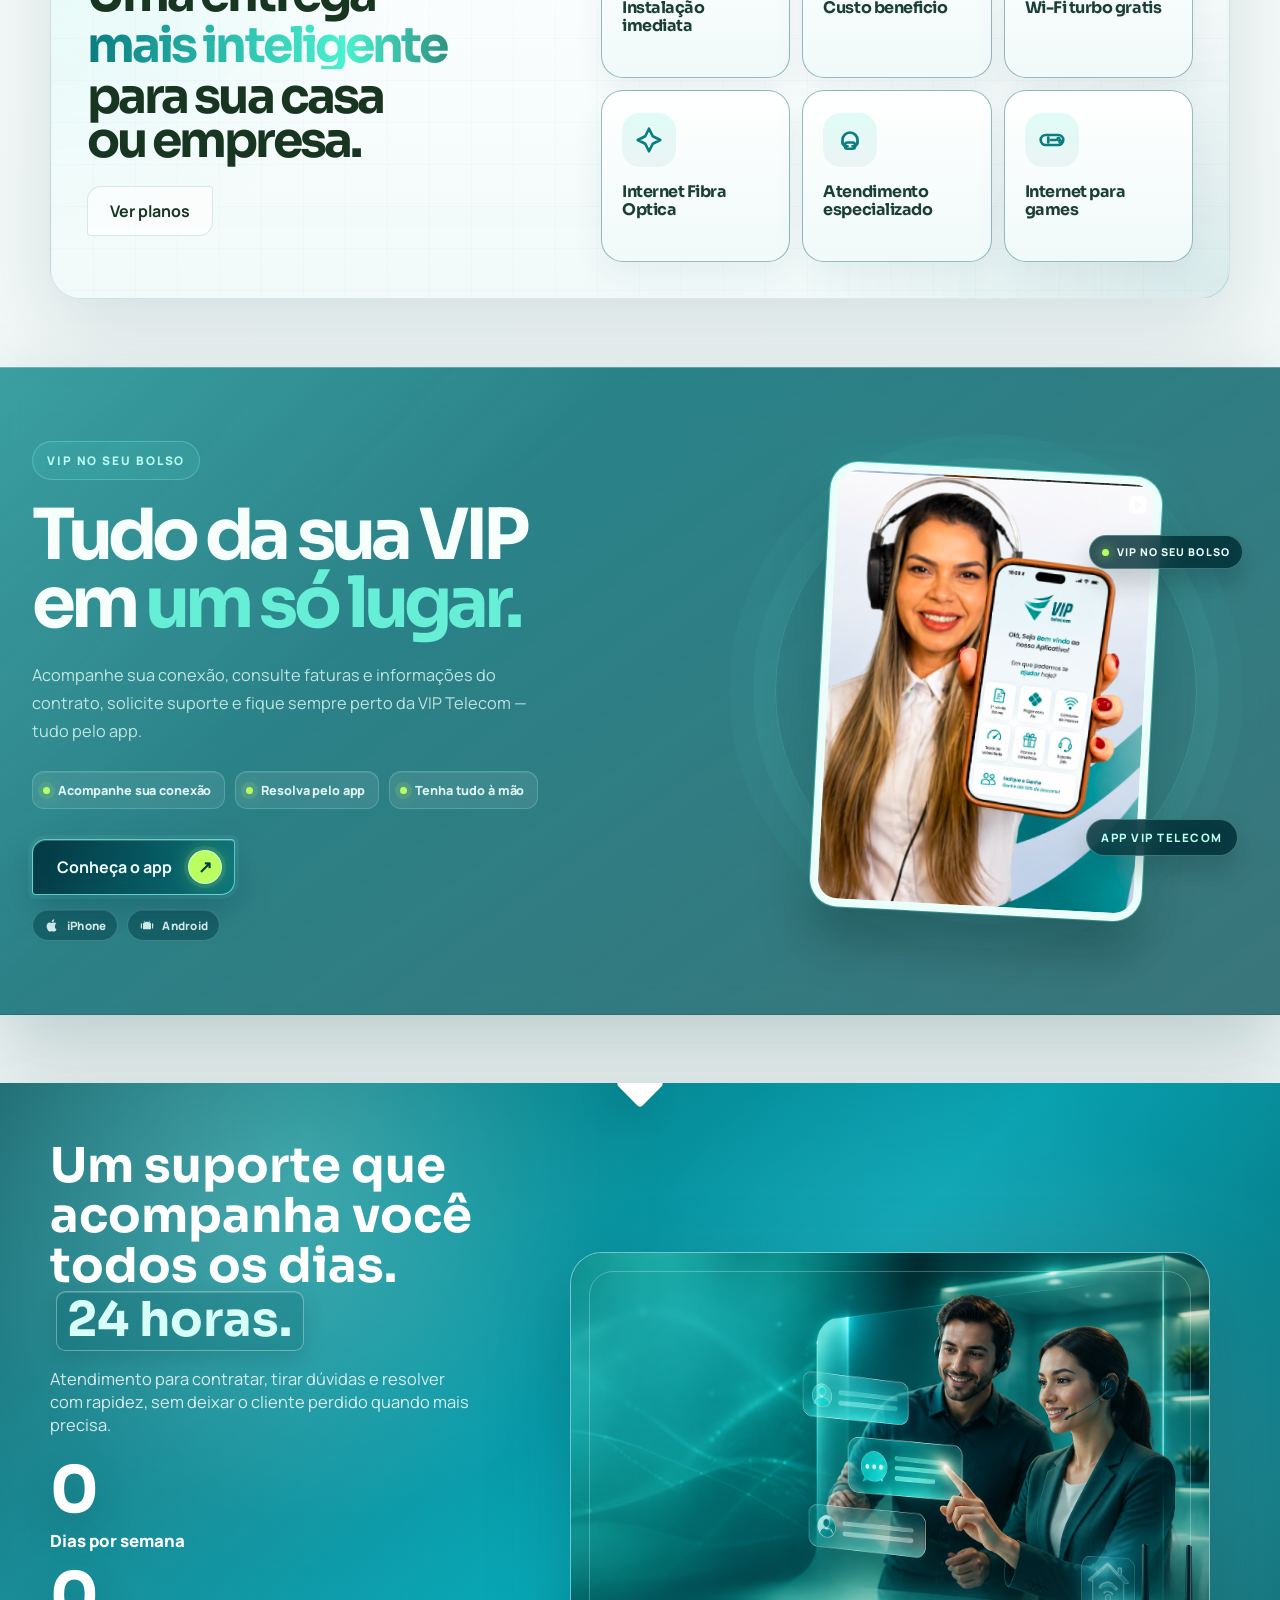
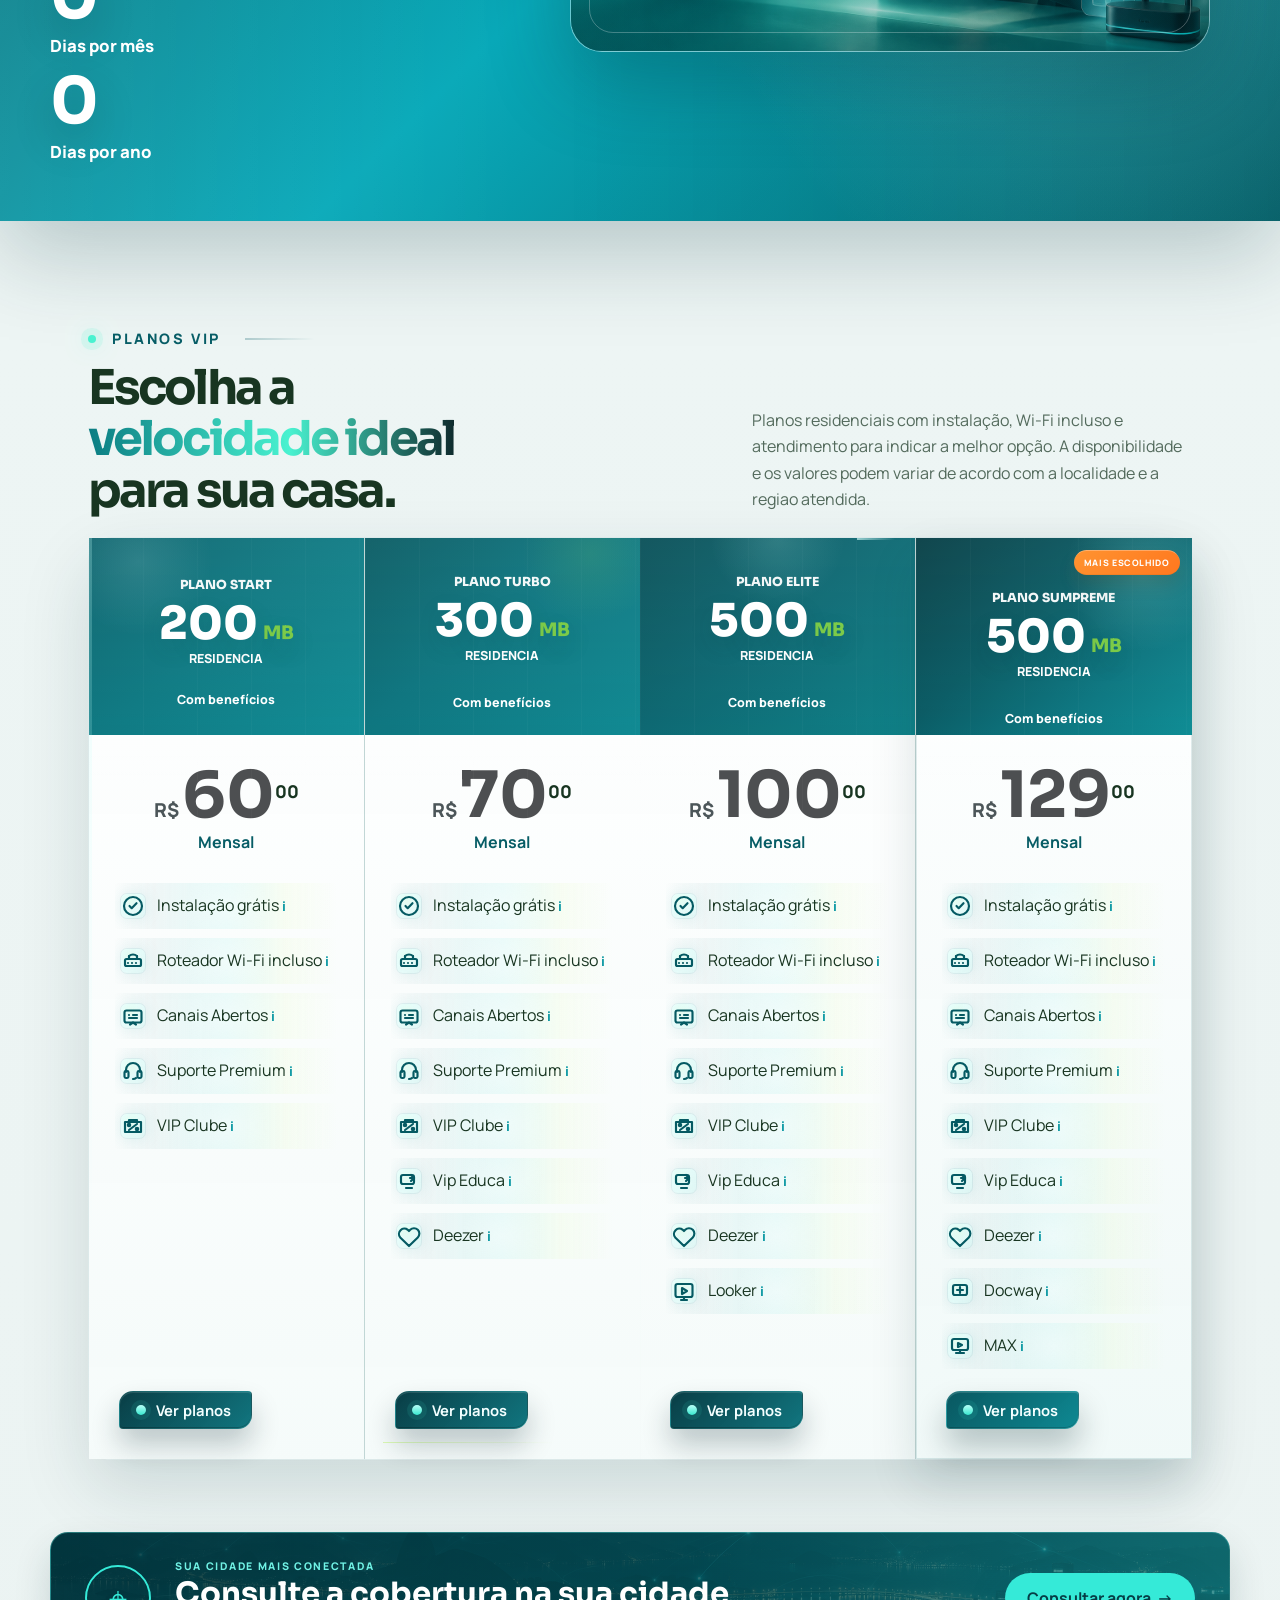
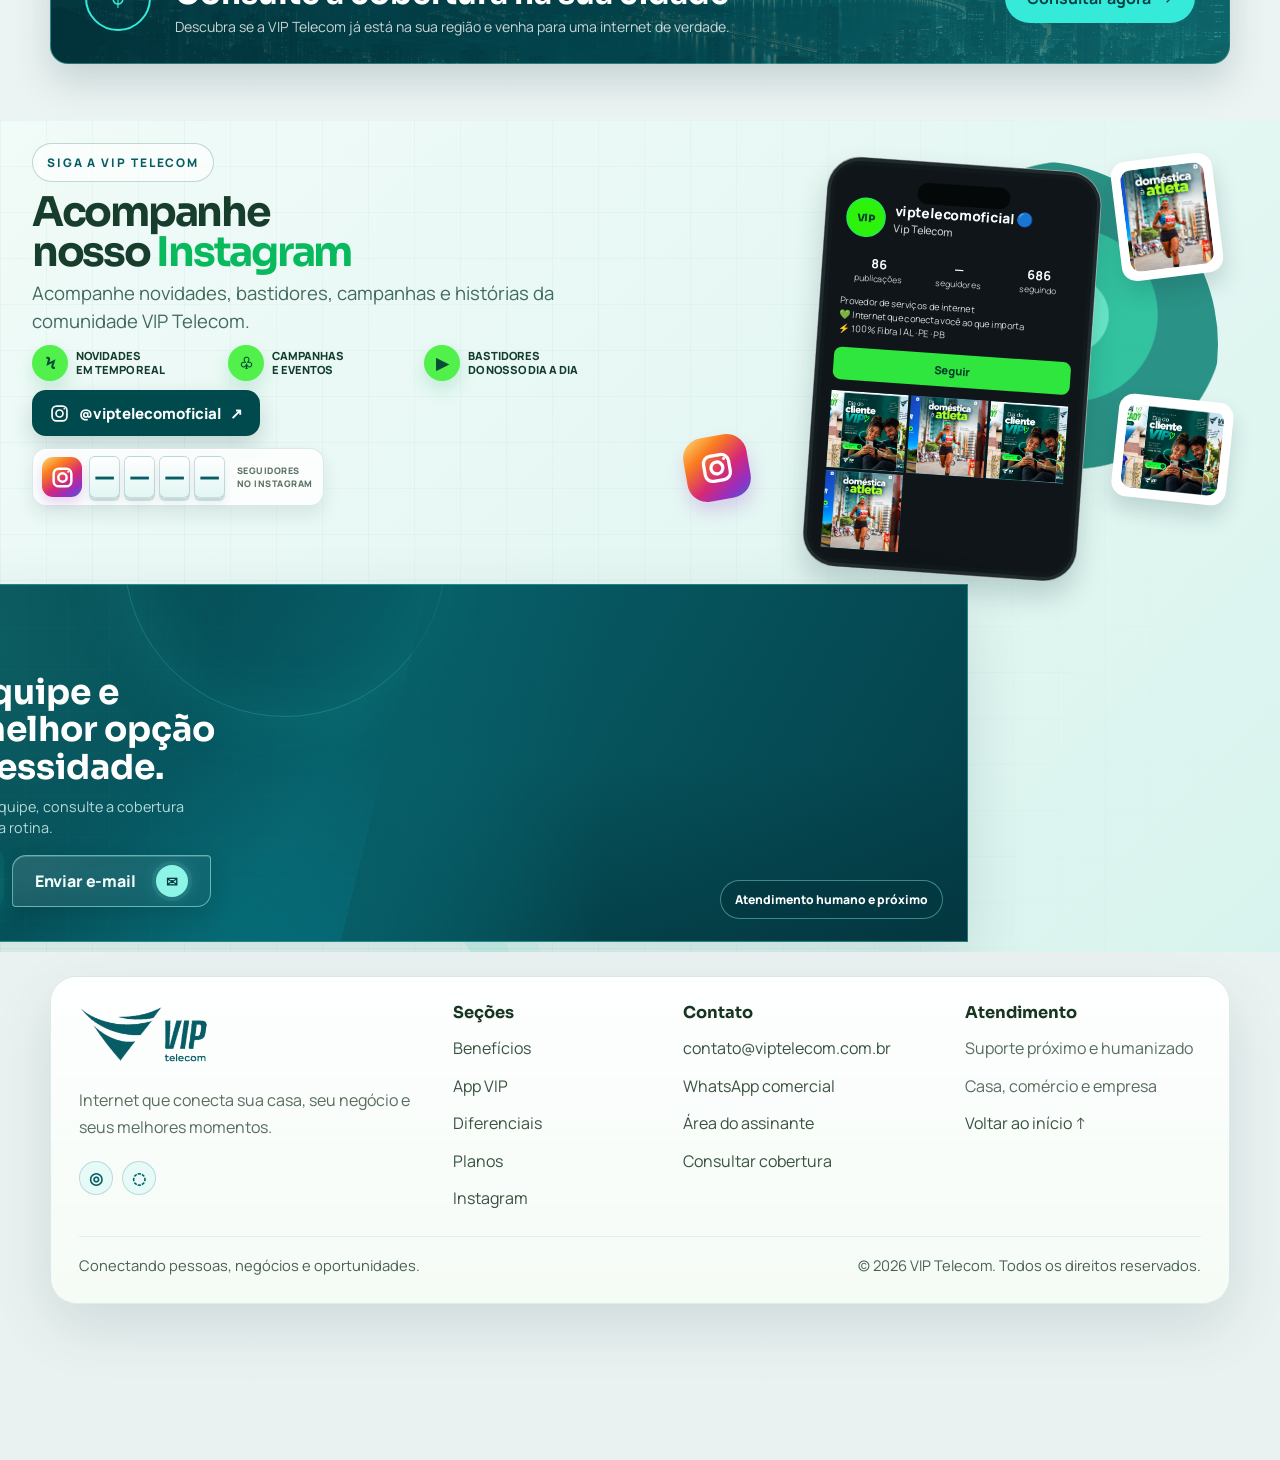
==== commit 81f83e4a: "Amplia mockup e reduz altura da seção Instagram" ====
--- a/index.html
+++ b/index.html
@@ -3312,16 +3312,16 @@
       grid-template-columns: repeat(2, minmax(0, 1fr));
     }
 
-    .instagram-feature { position: relative; isolation: isolate; overflow: hidden; padding: 18px 0; color: #173d2c; background: linear-gradient(135deg, #f1fbf8 0%, #e4f7f3 55%, #d8f3ed 100%); }
+    .instagram-feature { position: relative; isolation: isolate; overflow: hidden; padding: 10px 0; color: #173d2c; background: linear-gradient(135deg, #f1fbf8 0%, #e4f7f3 55%, #d8f3ed 100%); }
     .instagram-feature::before { content: ""; position: absolute; z-index: -1; inset: 0; opacity: .42; background-image: linear-gradient(rgba(7,93,102,.09) 1px, transparent 1px), linear-gradient(90deg, rgba(7,93,102,.09) 1px, transparent 1px); background-size: 46px 46px; mask-image: linear-gradient(90deg, #000 0%, rgba(0,0,0,.75) 62%, transparent 100%); }
     .instagram-feature::after { content: ""; position: absolute; z-index: -1; width: min(58vw, 720px); aspect-ratio: 1; left: -18%; bottom: -70%; border-radius: 50%; border: 34px solid rgba(33,215,190,.12); box-shadow: 0 0 0 28px rgba(33,215,190,.06); }
-    .instagram-layout { display: grid; width: min(calc(100% - 64px), 1280px); max-width: 1280px; grid-template-columns: minmax(440px, 1fr) minmax(400px, 1fr); align-items: center; gap: clamp(24px, 3vw, 42px); min-height: 330px; }
+    .instagram-layout { display: grid; width: min(calc(100% - 64px), 1280px); max-width: 1280px; grid-template-columns: minmax(440px, 1fr) minmax(400px, 1fr); align-items: center; gap: clamp(20px, 2.4vw, 34px); min-height: 0; }
     .instagram-copy { position: relative; z-index: 2; min-width: 0; }
     .instagram-copy .eyebrow { border-color: rgba(7,93,102,.24); background: rgba(255,255,255,.64); }
-    .instagram-copy h2 { max-width: 620px; margin: 12px 0 8px; color: #173d2c; font-size: clamp(2rem, 3.2vw, 3rem); line-height: .99; letter-spacing: -.055em; }
+    .instagram-copy h2 { max-width: 620px; margin: 10px 0 7px; color: #173d2c; font-size: clamp(2rem, 3.2vw, 3rem); line-height: .99; letter-spacing: -.055em; }
     .instagram-copy h2 span { color: #08b95d; }
     .instagram-section-head > p { max-width: 54ch; margin: 0; color: #426b5d; font-size: clamp(1.05rem, 1.45vw, 1.35rem); line-height: 1.5; }
-    .instagram-benefits { display: flex; flex-wrap: wrap; gap: 8px 12px; margin: 13px 0 12px; padding: 0; list-style: none; }
+    .instagram-benefits { display: flex; flex-wrap: wrap; gap: 7px 11px; margin: 10px 0 9px; padding: 0; list-style: none; }
     .instagram-benefits li { display: flex; align-items: center; gap: 8px; flex: 1 1 135px; max-width: 185px; color: #143c2d; font-size: .7rem; font-weight: 850; line-height: 1.25; text-transform: uppercase; }
     .instagram-benefit-icon { display: grid; flex: 0 0 36px; width: 36px; height: 36px; place-items: center; border-radius: 50%; color: #064c36; background: #52f04b; box-shadow: 0 8px 18px rgba(11,166,89,.18); font-size: 1rem; }
     .instagram-social-cta { display: flex; flex-direction: column; align-items: flex-start; gap: 0; }
@@ -3334,9 +3334,9 @@
     .instagram-counter-digits { display: flex; gap: 4px; }
     .instagram-counter-digit { display: grid; place-items: center; width: 31px; height: 42px; border: 1px solid rgba(7,93,102,.2); border-radius: 6px; color: #075d66; background: linear-gradient(180deg, #fff 0%, #e2f6f3 100%); box-shadow: 0 3px 0 rgba(7,93,102,.16), 0 6px 10px rgba(4,52,58,.08); font: 800 21px/1 Sora, sans-serif; }
     .instagram-counter-label { display: flex; flex-direction: column; gap: 3px; margin-left: 3px; padding: 0 2px 0 3px; color: rgba(24,53,33,.7); font-size: 9px; font-weight: 800; line-height: 1.15; text-transform: uppercase; letter-spacing: .05em; }
-    .instagram-visual { position: relative; display: grid; min-width: 0; min-height: 310px; place-items: center; perspective: 1200px; }
+    .instagram-visual { position: relative; display: grid; width: 100%; height: 390px; min-width: 0; min-height: 0; place-items: center; perspective: 1200px; }
     .instagram-orbit { position: absolute; top: 8%; right: 5%; width: 62%; aspect-ratio: 1; border-radius: 50%; background: radial-gradient(circle at 60% 42%, #53e6c1 0 12%, #11b991 12.5% 28%, #087f72 28.5% 50%, transparent 50.5%); opacity: .84; }
-    .instagram-phone { position: relative; z-index: 2; width: clamp(225px, 21vw, 280px); padding: 9px; border: 1px solid rgba(255,255,255,.6); border-radius: 35px; background: #11191c; box-shadow: 0 18px 32px rgba(3,46,47,.19), inset 0 0 0 4px #202b2d; transform: scale(.76) rotate(4deg); }
+    .instagram-phone { position: relative; z-index: 2; width: clamp(270px, 25vw, 330px); padding: 9px; border: 1px solid rgba(255,255,255,.6); border-radius: 39px; background: #11191c; box-shadow: 0 18px 32px rgba(3,46,47,.19), inset 0 0 0 4px #202b2d; transform: scale(.86) rotate(4deg); }
     .instagram-phone-screen { overflow: hidden; min-height: 0; padding: 19px 12px 12px; border-radius: 28px; color: #f6ffff; background: #101519; }
     .instagram-phone-notch { position: absolute; z-index: 3; top: 24px; left: 50%; width: 34%; height: 25px; border-radius: 999px; background: #050809; transform: translateX(-50%); }
     .instagram-profile { display: flex; align-items: center; gap: 10px; padding: 18px 3px 13px; }
@@ -3361,8 +3361,8 @@
     .instagram-grid { display: none; }
     .instagram-post { position: relative; display: block; overflow: hidden; }
     .testimonial-grid { display: none; }
-    @media (max-width: 1070px) { .instagram-layout { width: min(calc(100% - 40px), 900px); grid-template-columns: minmax(280px, .9fr) minmax(320px, 1.1fr); gap: 24px; min-height: 350px; } .instagram-visual { min-height: 340px; } .instagram-phone { width: clamp(225px, 29vw, 290px); } .instagram-phone-screen { min-height: 0; } .instagram-float-post { right: 3%; } }
-    @media (max-width: 760px) { .instagram-feature { padding: 24px 0 28px; } .instagram-layout { width: min(calc(100% - 32px), 560px); grid-template-columns: minmax(0,1fr); gap: 14px; min-height: 0; } .instagram-copy h2 { max-width: 11ch; margin-top: 14px; font-size: clamp(2.2rem, 9.5vw, 3.1rem); } .instagram-section-head > p { font-size: .95rem; } .instagram-benefits { gap: 9px 12px; margin: 14px 0; } .instagram-benefits li { flex: 0 1 calc(50% - 7px); max-width: calc(50% - 7px); font-size: .63rem; } .instagram-benefit-icon { flex-basis: 34px; width: 34px; height: 34px; } .instagram-follow { max-width: 100%; min-height: 41px; font-size: .88rem; } .instagram-counter { max-width: 100%; flex-wrap: wrap; gap: 5px; margin-top: 9px; padding: 6px; } .instagram-counter-icon { flex-basis: 36px; width: 36px; height: 36px; } .instagram-counter-digit { width: clamp(25px, 7.5vw, 32px); height: 37px; font-size: 19px; } .instagram-counter-label { font-size: 8.5px; } .instagram-visual { width: 100%; min-height: 300px; overflow: hidden; } .instagram-orbit { top: 5%; right: 1%; width: 78%; } .instagram-phone { width: clamp(220px, 62vw, 285px); padding: 9px; border-radius: 36px; transform: scale(.76) rotate(3deg); } .instagram-phone-screen { min-height: 0; padding: 17px 10px 10px; border-radius: 27px; } .instagram-phone-notch { top: 16px; height: 18px; } .instagram-profile { padding-top: 14px; } .instagram-avatar { flex-basis: 40px; width: 40px; height: 40px; } .instagram-float-post { right: 1%; width: 27%; padding: 4px; border-width: 4px; border-radius: 15px; } .instagram-float-post-one { top: 10%; } .instagram-float-post-two { right: 1%; bottom: 4%; width: 29%; } .instagram-gradient-badge { left: 2%; bottom: 4%; width: 19%; border-radius: 29%; } }
+    @media (max-width: 1070px) { .instagram-layout { width: min(calc(100% - 40px), 900px); grid-template-columns: minmax(280px, .9fr) minmax(320px, 1.1fr); gap: 20px; min-height: 0; } .instagram-visual { height: 350px; min-height: 0; } .instagram-phone { width: clamp(250px, 30vw, 310px); } .instagram-phone-screen { min-height: 0; } .instagram-float-post { right: 3%; } }
+    @media (max-width: 760px) { .instagram-feature { padding: 20px 0 24px; } .instagram-layout { width: min(calc(100% - 32px), 560px); grid-template-columns: minmax(0,1fr); gap: 12px; min-height: 0; } .instagram-copy h2 { max-width: 11ch; margin-top: 14px; font-size: clamp(2.2rem, 9.5vw, 3.1rem); } .instagram-section-head > p { font-size: .95rem; } .instagram-benefits { gap: 9px 12px; margin: 12px 0; } .instagram-benefits li { flex: 0 1 calc(50% - 7px); max-width: calc(50% - 7px); font-size: .63rem; } .instagram-benefit-icon { flex-basis: 34px; width: 34px; height: 34px; } .instagram-follow { max-width: 100%; min-height: 41px; font-size: .88rem; } .instagram-counter { max-width: 100%; flex-wrap: wrap; gap: 5px; margin-top: 9px; padding: 6px; } .instagram-counter-icon { flex-basis: 36px; width: 36px; height: 36px; } .instagram-counter-digit { width: clamp(25px, 7.5vw, 32px); height: 37px; font-size: 19px; } .instagram-counter-label { font-size: 8.5px; } .instagram-visual { width: 100%; height: 300px; min-height: 0; overflow: hidden; } .instagram-orbit { top: 5%; right: 1%; width: 78%; } .instagram-phone { width: clamp(235px, 66vw, 300px); padding: 9px; border-radius: 36px; transform: scale(.84) rotate(3deg); } .instagram-phone-screen { min-height: 0; padding: 17px 10px 10px; border-radius: 27px; } .instagram-phone-notch { top: 16px; height: 18px; } .instagram-profile { padding-top: 14px; } .instagram-avatar { flex-basis: 40px; width: 40px; height: 40px; } .instagram-float-post { right: 1%; width: 27%; padding: 4px; border-width: 4px; border-radius: 15px; } .instagram-float-post-one { top: 10%; } .instagram-float-post-two { right: 1%; bottom: 4%; width: 29%; } .instagram-gradient-badge { left: 2%; bottom: 4%; width: 19%; border-radius: 29%; } }
 
     .testimonial-top {
       display: flex;
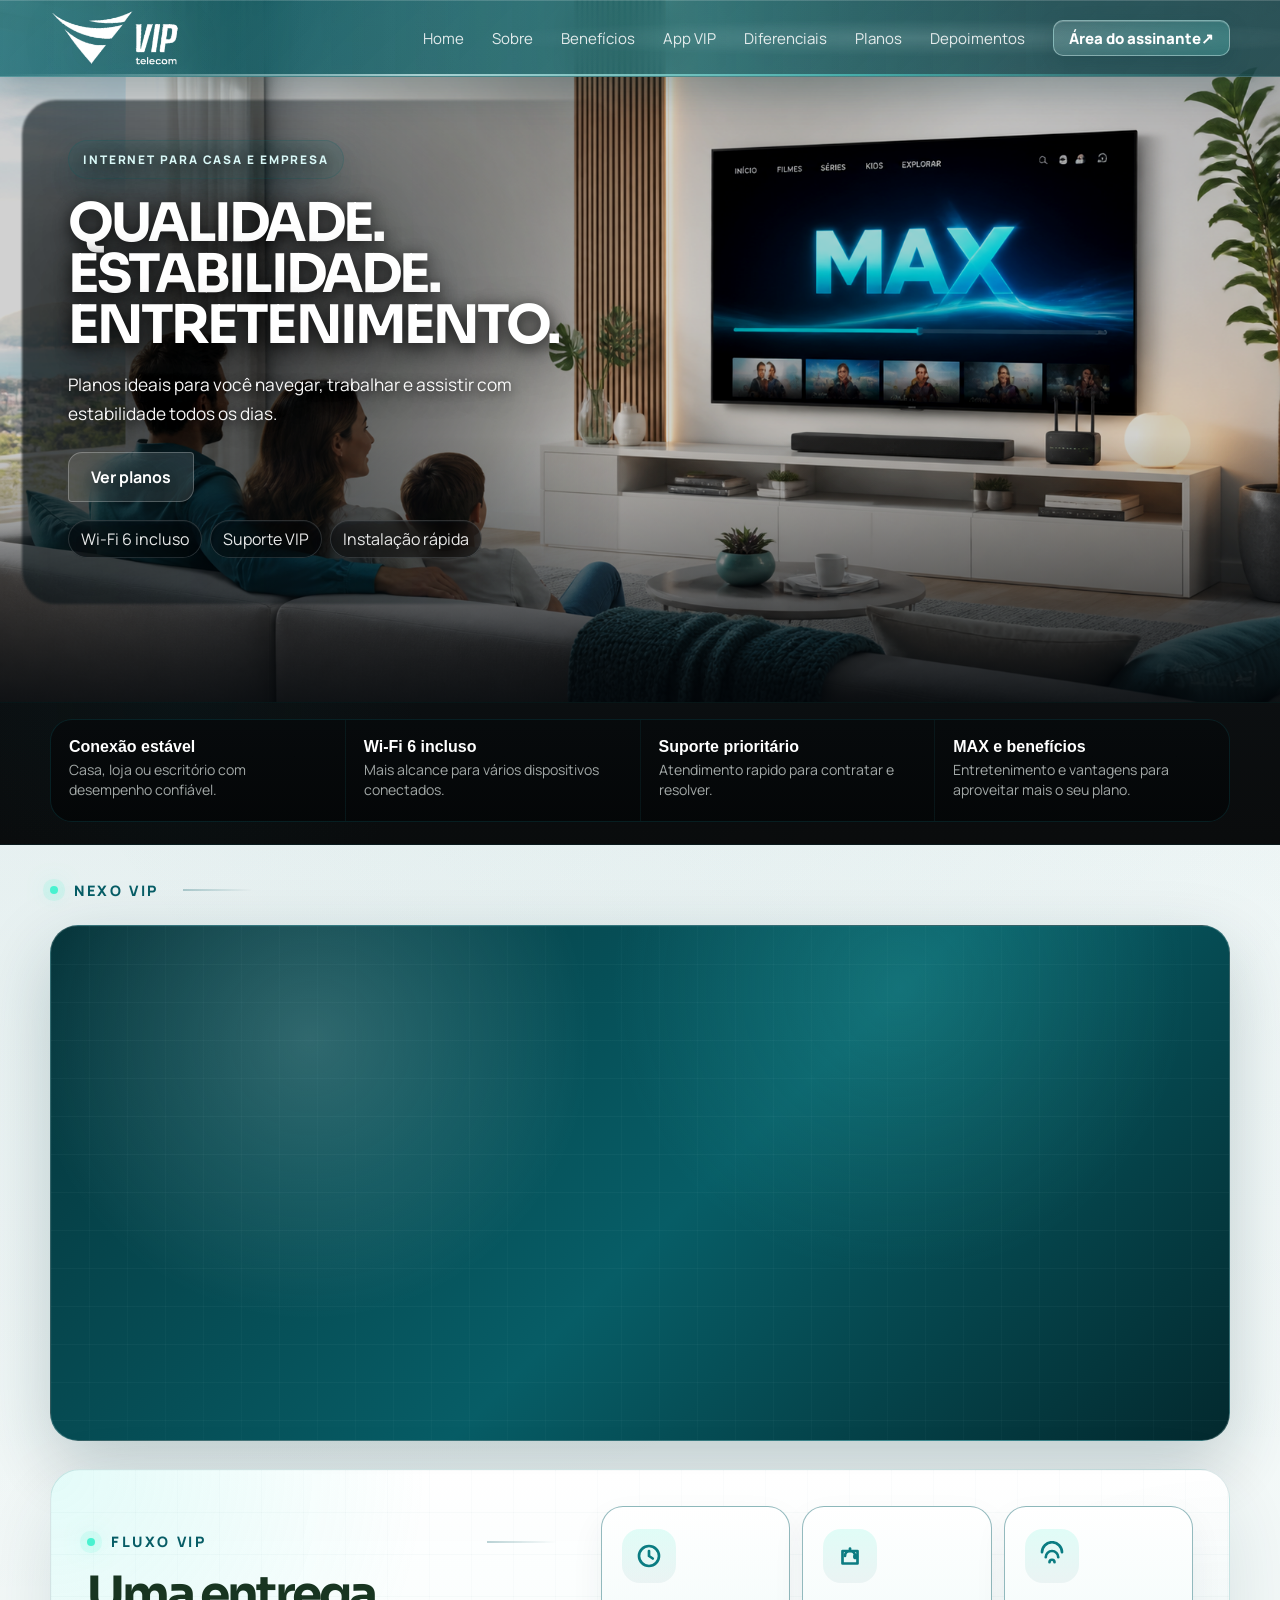
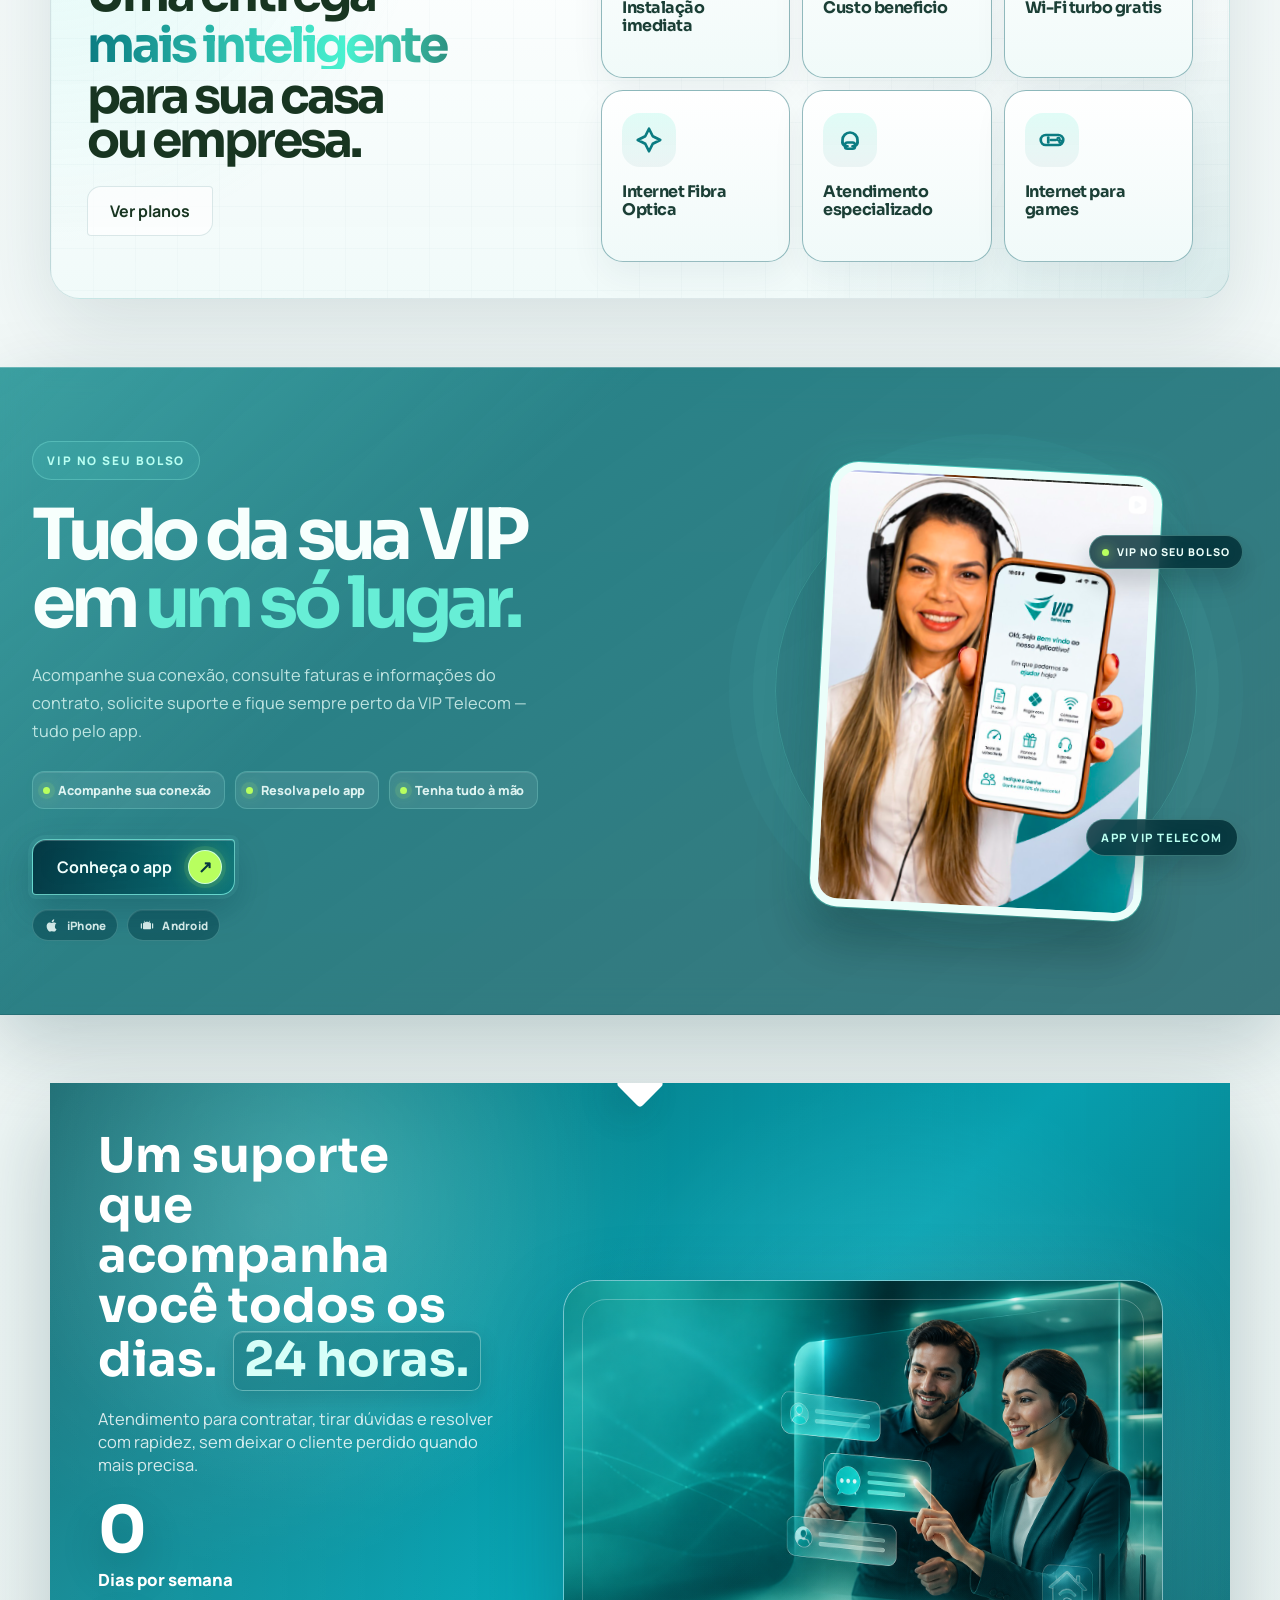
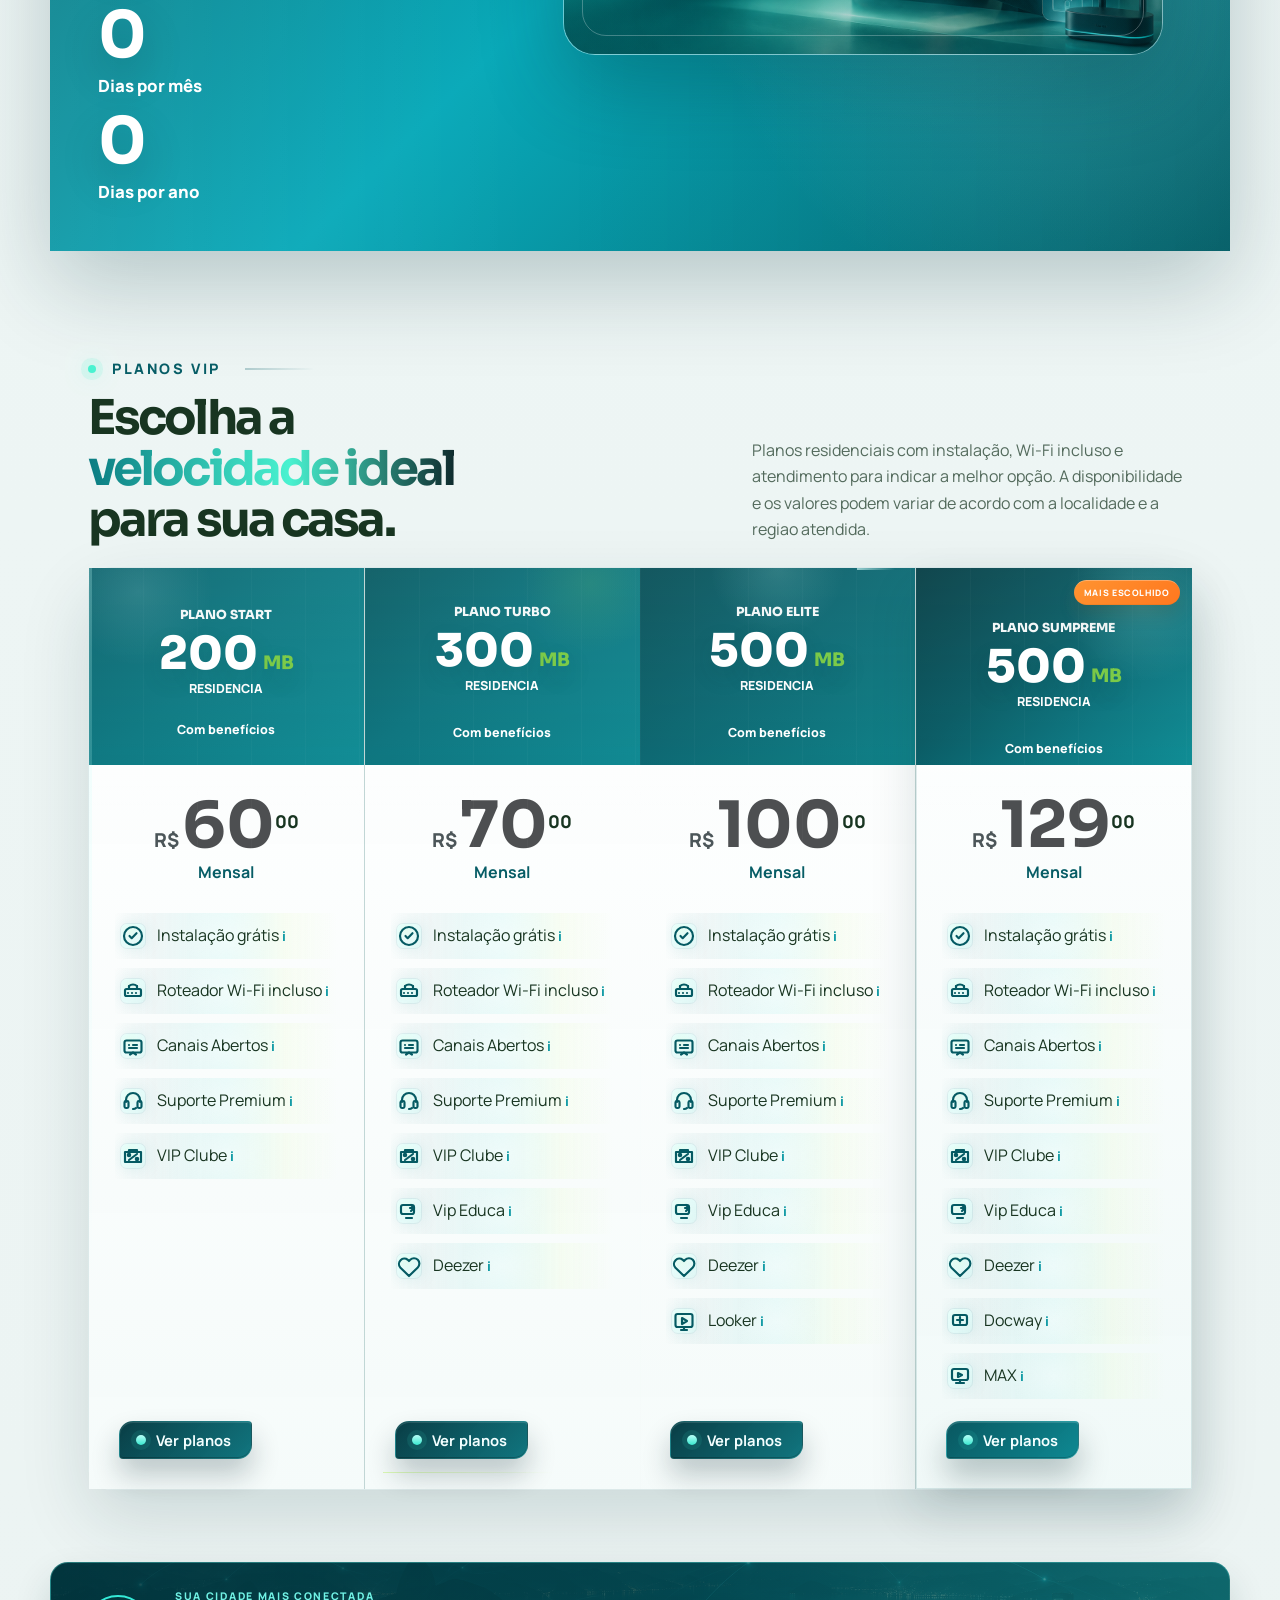
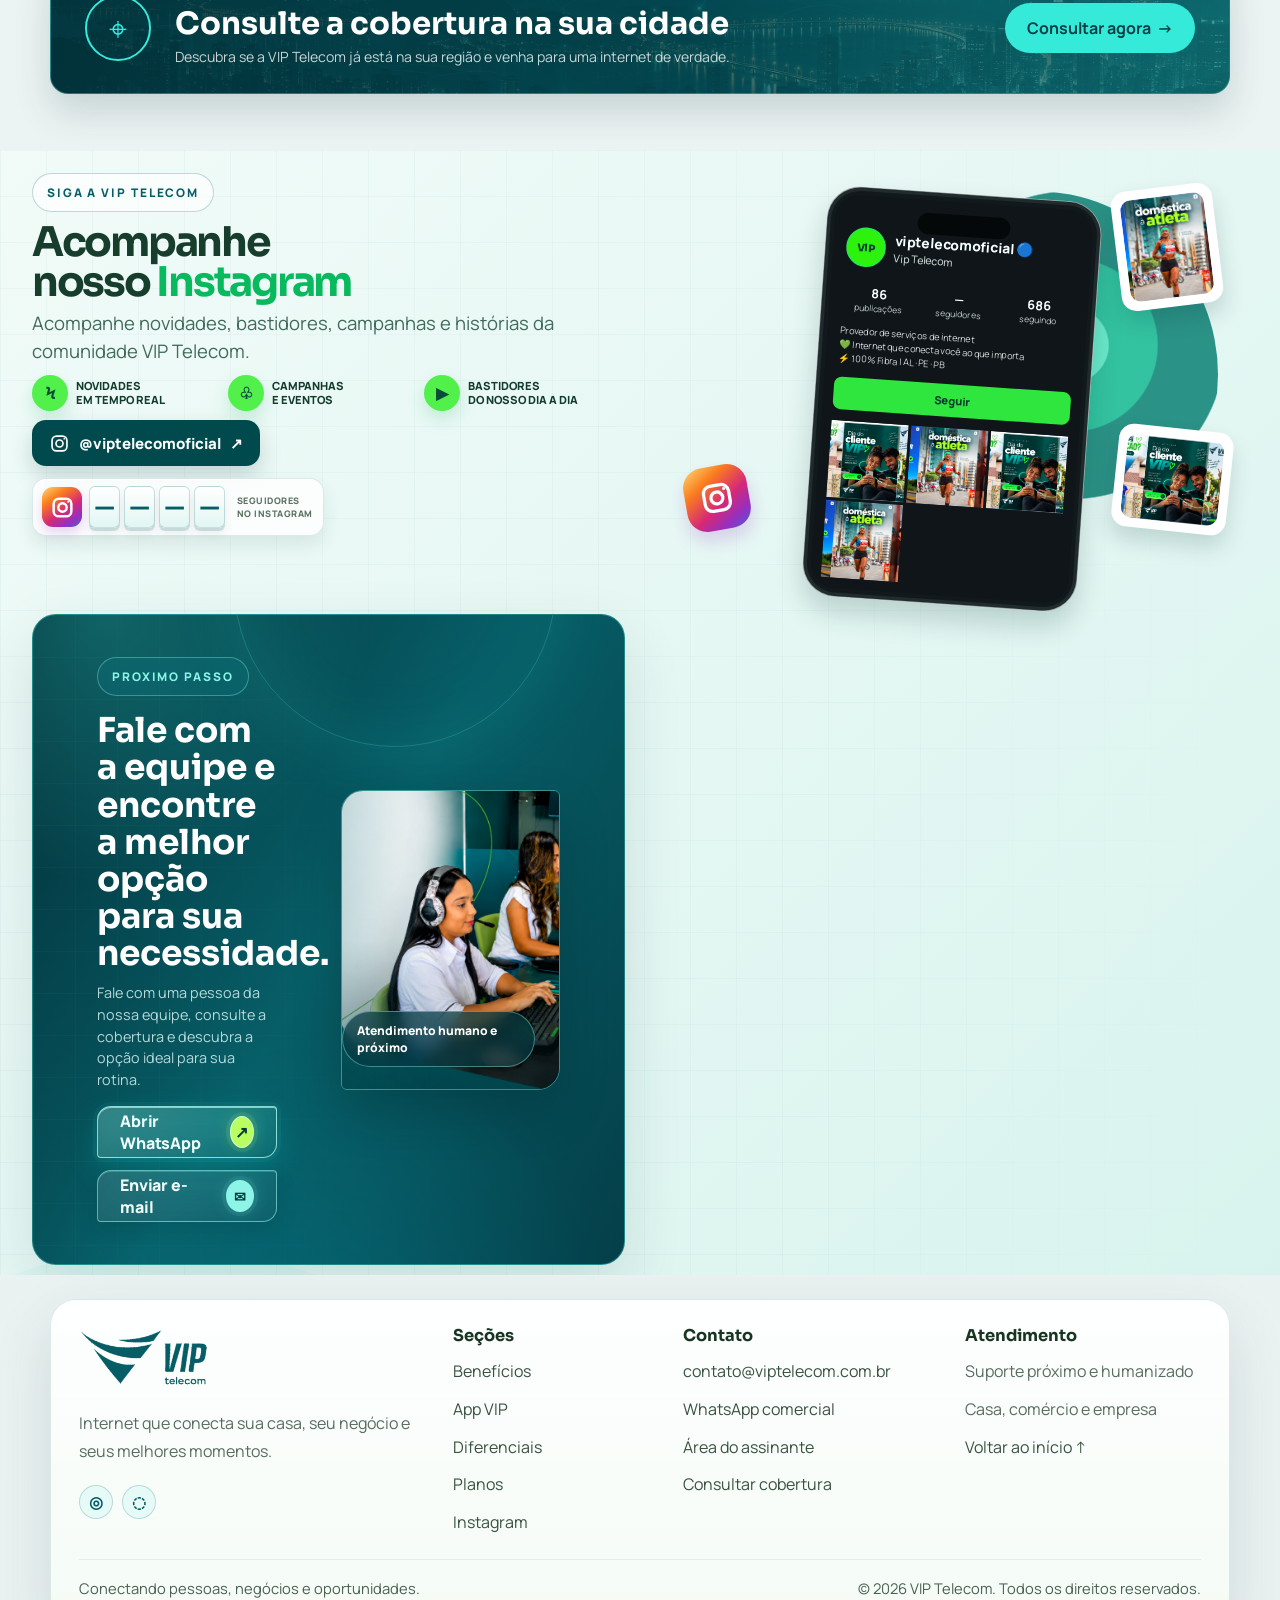
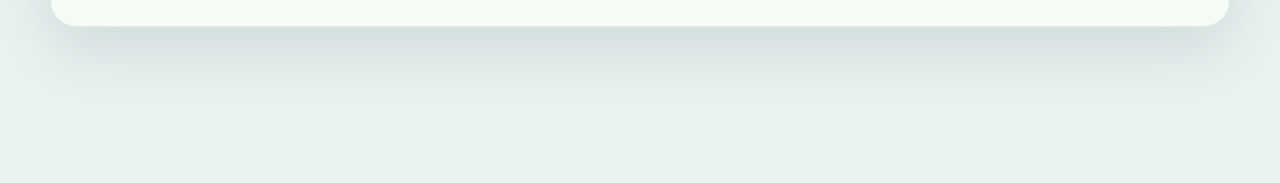
==== commit 76d67274: "Corrige alinhamento da faixa de contato" ====
--- a/index.html
+++ b/index.html
@@ -2504,8 +2504,9 @@
     .support-band {
       position: relative;
       overflow: hidden;
-      min-height: 500px;
-      width: 100%;
+      width: min(calc(100% - 48px), var(--max-width));
+      min-height: 430px;
+      margin: 0 auto;
       color: #ffffff;
       background:
         radial-gradient(circle at 24% 12%, rgba(123, 255, 240, 0.24), transparent 30%),
@@ -2517,13 +2518,12 @@
     }
 
     .support-inner {
-      width: min(100% - 48px, 1180px);
-      min-height: 500px;
-      margin: 0 auto;
-      padding: clamp(38px, 5vw, 58px) 0;
+      width: 100%;
+      min-height: 430px;
+      padding: clamp(30px, 4vw, 48px);
       display: grid;
-      grid-template-columns: 0.62fr 1fr;
-      gap: clamp(28px, 6vw, 80px);
+      grid-template-columns: minmax(0, 0.62fr) minmax(0, 1fr);
+      gap: clamp(24px, 4vw, 54px);
       align-items: center;
     }
 
@@ -2616,7 +2616,7 @@
 
     .support-panel {
       position: relative;
-      width: min(100%, 640px);
+      width: min(100%, 600px);
       aspect-ratio: 16 / 10;
       overflow: hidden;
       border-radius: 32px;
@@ -3391,15 +3391,18 @@
     .cta-band {
       position: relative;
       overflow: hidden;
-      display: block;
-      padding: 34px clamp(28px, 7vw, 96px);
+      display: grid;
+      grid-template-columns: minmax(0, 0.82fr) minmax(0, 1fr);
+      align-items: center;
+      gap: clamp(28px, 5vw, 72px);
+      padding: 42px clamp(30px, 5vw, 72px);
       margin-top: 34px;
-      width: 100vw;
+      width: 100%;
       height: auto;
-      min-height: 300px;
-      margin-left: calc(50% - 50vw);
-      margin-right: calc(50% - 50vw);
-      border-radius: 0;
+      min-height: 360px;
+      margin-left: 0;
+      margin-right: 0;
+      border-radius: 24px;
       border: 1px solid rgba(77, 239, 221, .34);
       background:
         radial-gradient(circle at 12% 0%, rgba(53, 234, 216, .25), transparent 32%),
@@ -3420,17 +3423,18 @@
     }
 
     .cta-support-photo {
-      position: absolute;
-      inset: 0 0 0 51%;
-      height: 100%;
+      position: relative;
+      min-width: 0;
+      height: 300px;
       overflow: hidden;
-      border-radius: 0;
-      clip-path: polygon(14% 0, 100% 0, 100% 100%, 0 100%);
-    }
-
-    .cta-support-photo::after { content: ""; position: absolute; inset: 0; background: linear-gradient(90deg, #075e67 0%, rgba(7,94,103,.65) 13%, transparent 42%), linear-gradient(0deg, rgba(2,38,45,.35), transparent 50%); }
+      border: 1px solid rgba(154,255,241,.35);
+      border-radius: 22px 6px 22px 6px;
+      box-shadow: 0 22px 48px rgba(0,25,31,.24);
+    }
+
+    .cta-support-photo::after { content: ""; position: absolute; inset: 0; background: linear-gradient(90deg, rgba(7,94,103,.24), transparent 42%), linear-gradient(0deg, rgba(2,38,45,.35), transparent 50%); }
     .cta-support-photo img { width: 100%; height: 100%; object-fit: cover; object-position: 48% 30%; filter: saturate(.96) contrast(1.04); }
-    .cta-copy { position: relative; z-index: 2; width: min(46%, 560px); padding: 0; }
+    .cta-copy { position: relative; z-index: 2; width: min(100%, 560px); padding: 0; }
     .cta-copy .eyebrow { color: #8cf5e7; border-color: rgba(140,245,231,.35); background: rgba(13,122,130,.25); }
     .cta-copy p { max-width: 45ch; margin: 10px 0 16px; color: rgba(232,255,252,.78); line-height: 1.5; font-size: .9rem; }
     .cta-actions { display: flex; flex-wrap: wrap; gap: 12px; }
@@ -3449,10 +3453,10 @@
     .cta-photo-label { position: absolute; z-index: 1; right: 24px; bottom: 22px; padding: 10px 14px; border: 1px solid rgba(154,255,241,.4); border-radius: 999px; background: rgba(3,56,65,.7); color: #fff; font-size: .76rem; font-weight: 800; backdrop-filter: blur(8px); }
 
     @media (max-width: 760px) {
-      .cta-band { display: grid; grid-template-columns: 1fr; gap: 0; padding: 0; width: 100vw; height: auto; min-height: 0; margin-left: calc(50% - 50vw); margin-right: calc(50% - 50vw); border-radius: 0; }
-      .cta-copy { padding: 30px 26px 24px; }
+      .cta-band { grid-template-columns: minmax(0, 1fr); gap: 22px; padding: 26px; width: 100%; height: auto; min-height: 0; margin-left: 0; margin-right: 0; border-radius: 20px; }
+      .cta-copy { padding: 0; }
       .cta-copy { width: 100%; }
-      .cta-support-photo { position: relative; inset: auto; min-height: 230px; height: 230px; border-radius: 0; clip-path: none; }
+      .cta-support-photo { min-height: 230px; height: 230px; border-radius: 16px 5px 16px 5px; }
       .cta-support-photo::after { background: linear-gradient(180deg, #075e67 0%, transparent 35%), linear-gradient(0deg, rgba(2,38,45,.35), transparent 50%); }
     }
 
@@ -3543,10 +3547,12 @@
 
       .support-band {
         min-height: auto;
+        width: min(calc(100% - 40px), var(--max-width));
       }
 
       .support-inner {
-        width: min(100% - 40px, 1180px);
+        width: 100%;
+        padding: 34px;
       }
 
       .support-stats {
@@ -3732,9 +3738,9 @@
       }
 
       .support-inner {
-        width: min(100% - 32px, 1180px);
+        width: 100%;
         min-height: auto;
-        padding: 34px 0;
+        padding: 26px 22px;
       }
 
       .support-visual {
@@ -3985,7 +3991,6 @@
       }
 
       .section-head,
-      .cta-band,
       .footer-bottom {
         flex-direction: column;
         align-items: start;
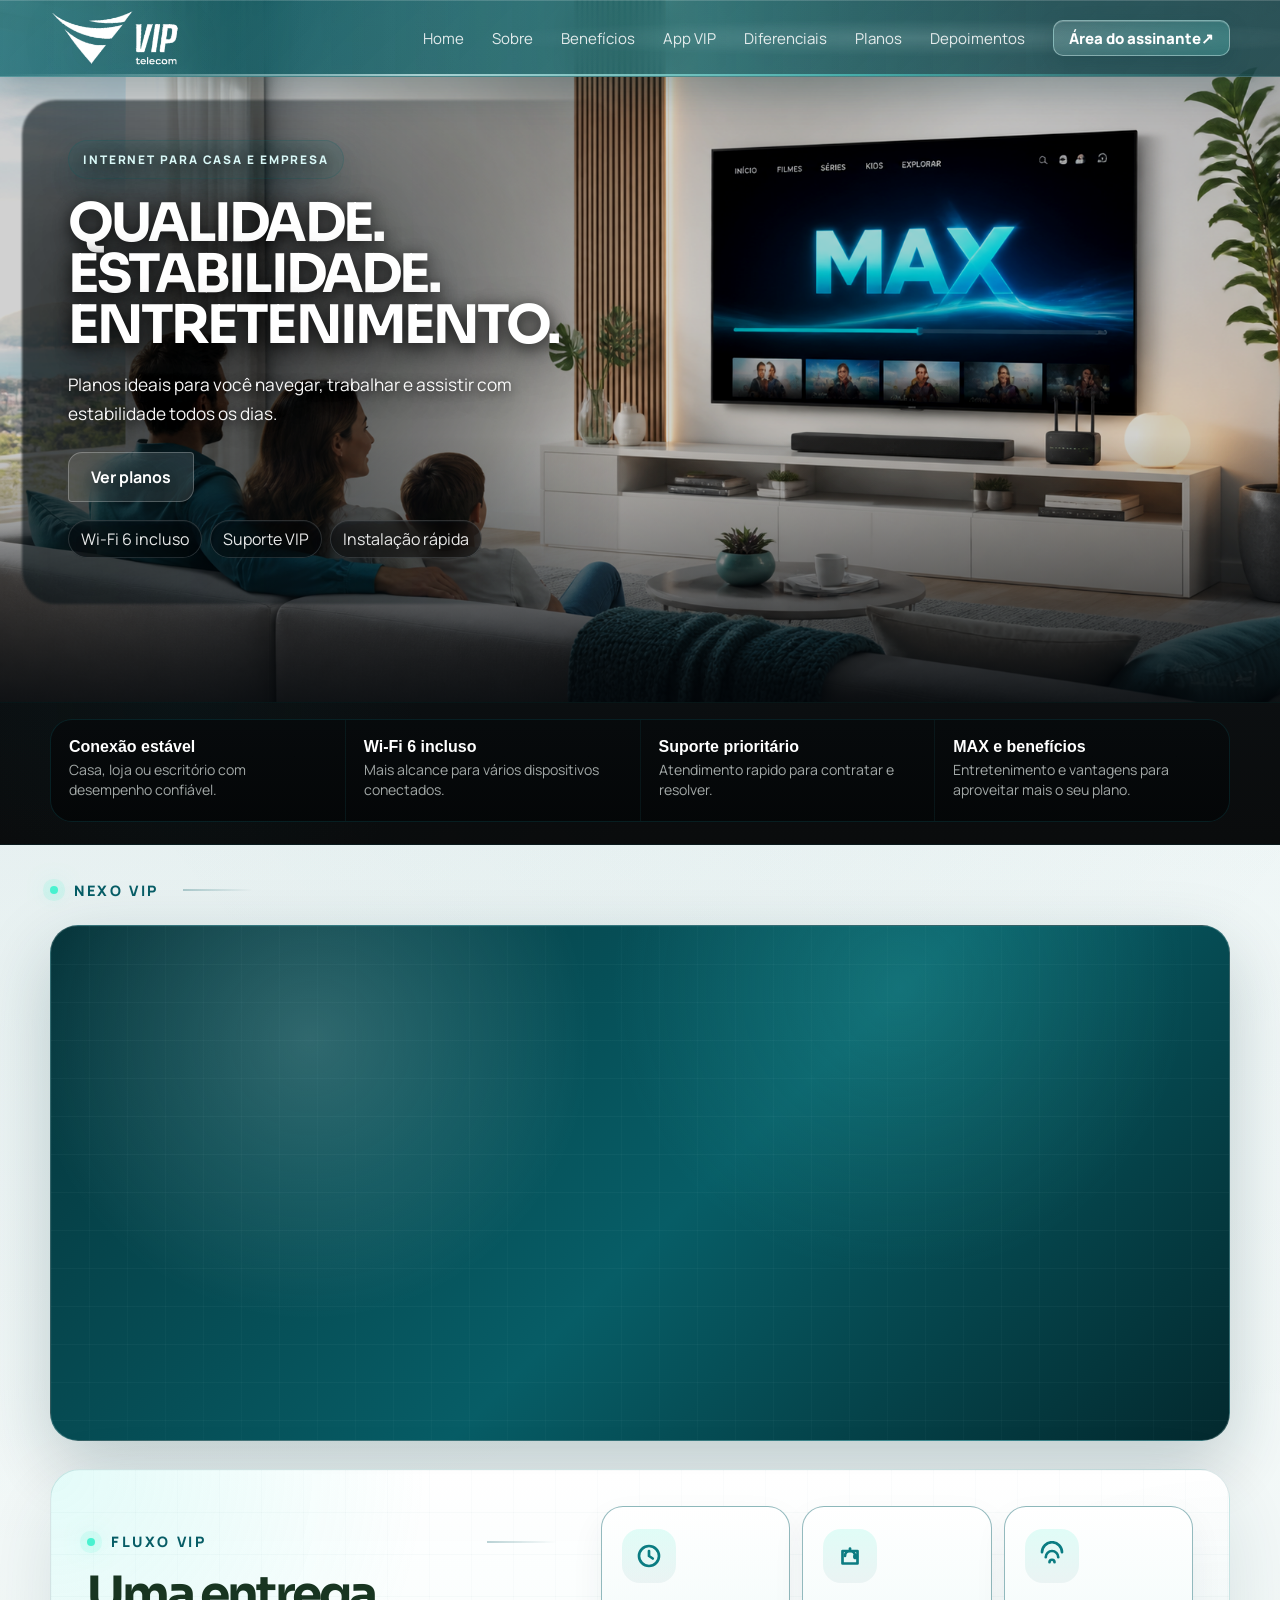
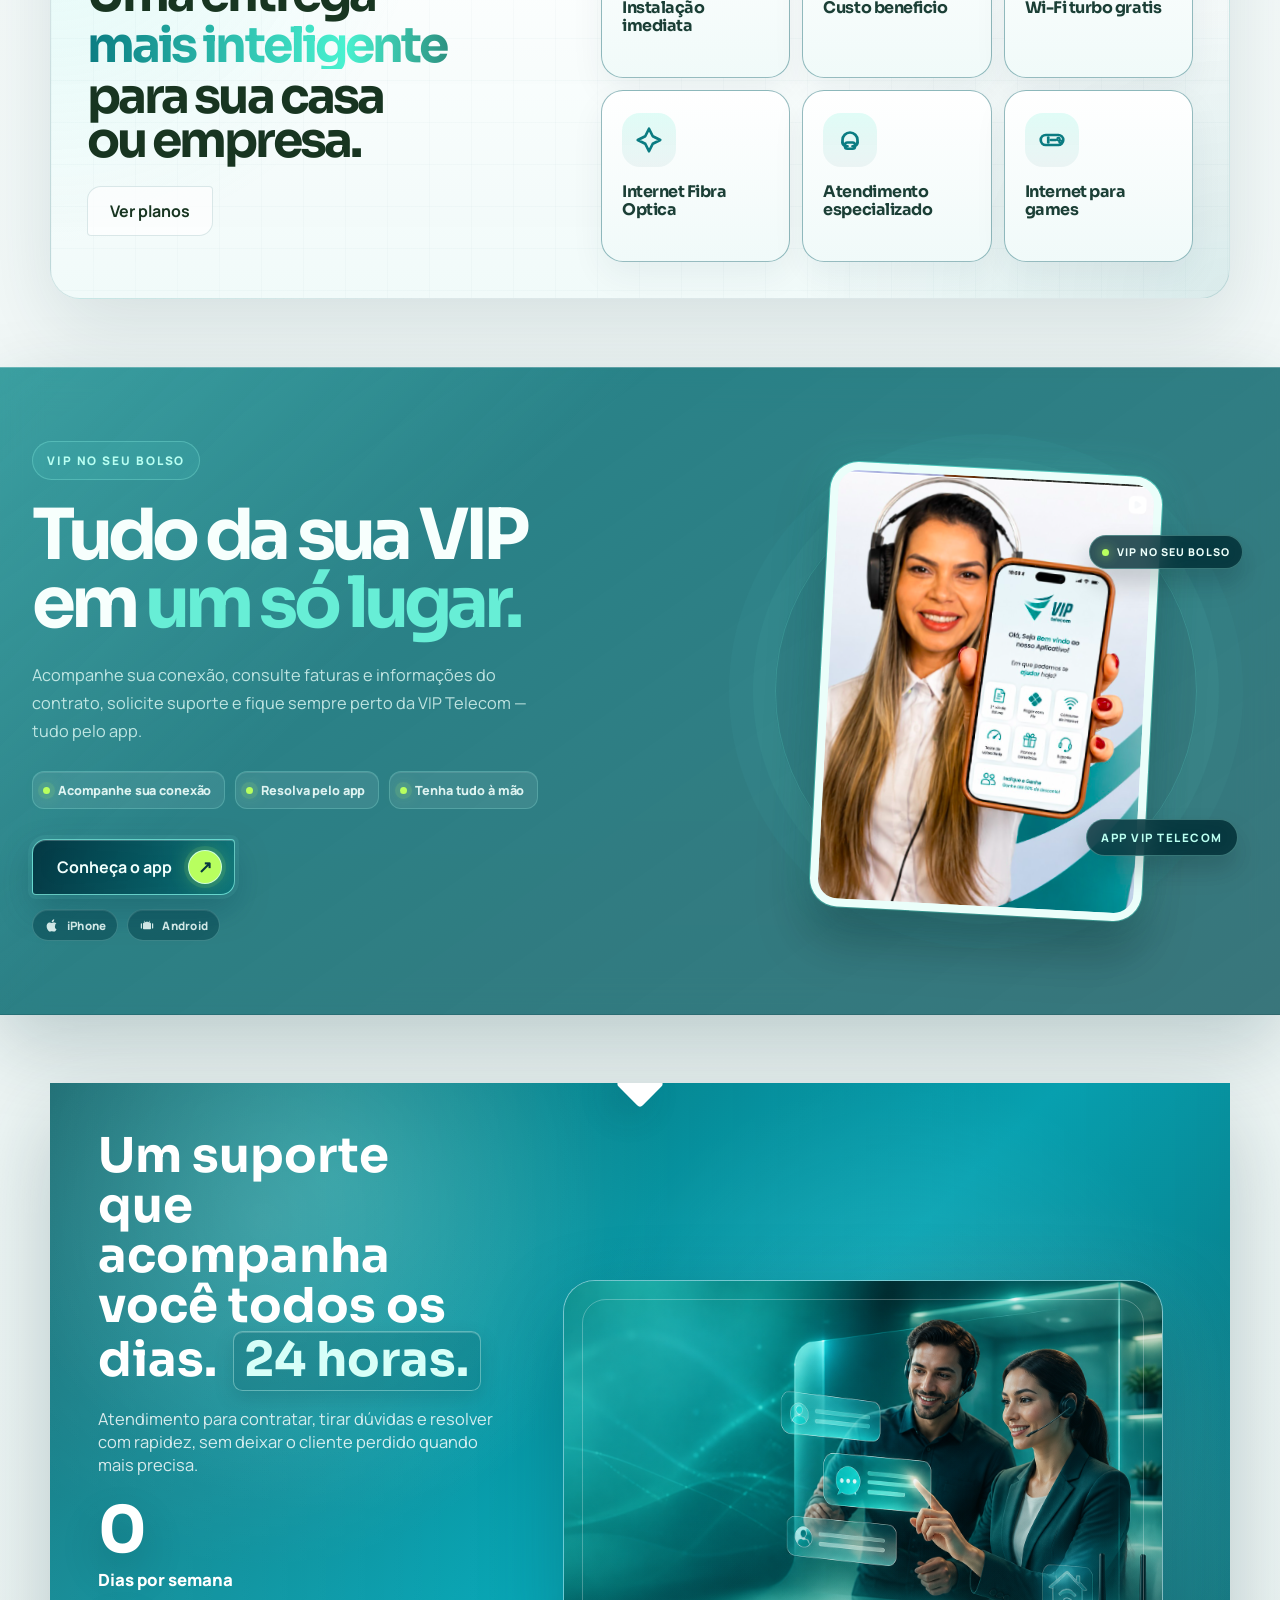
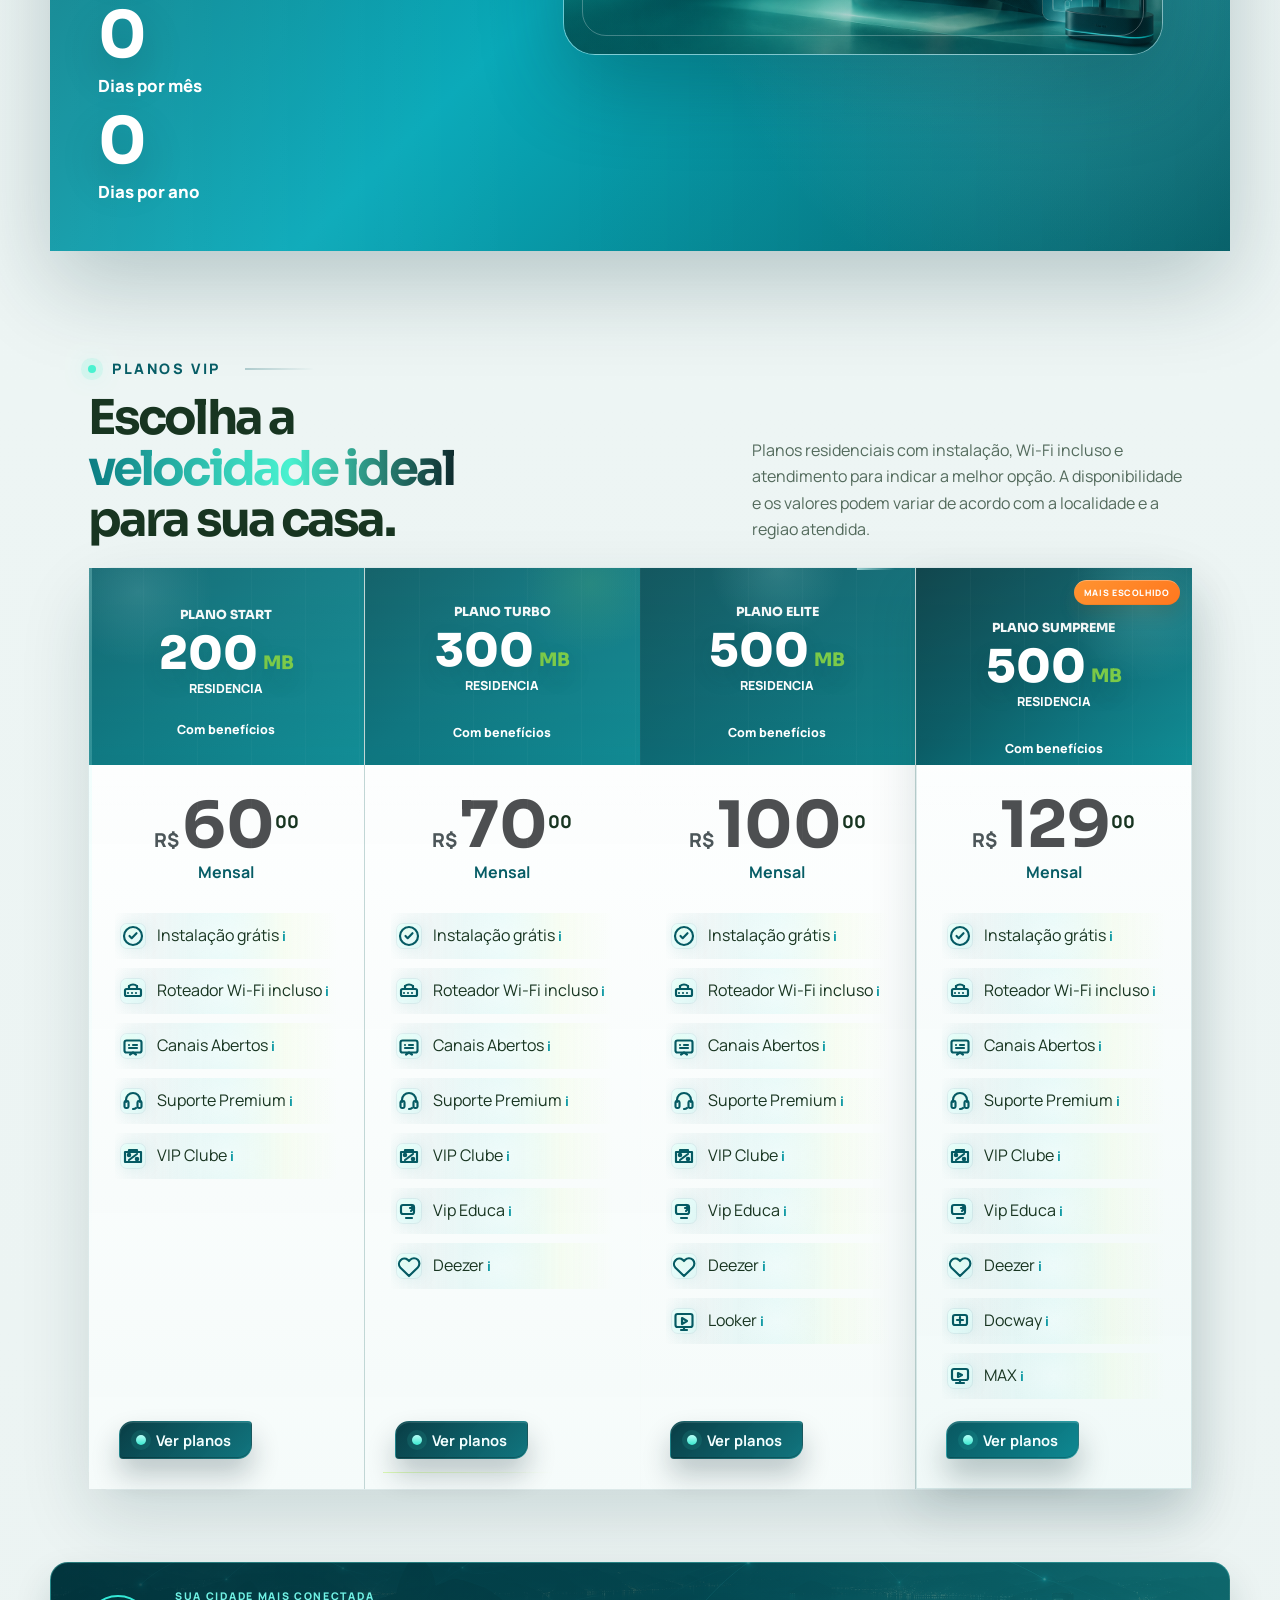
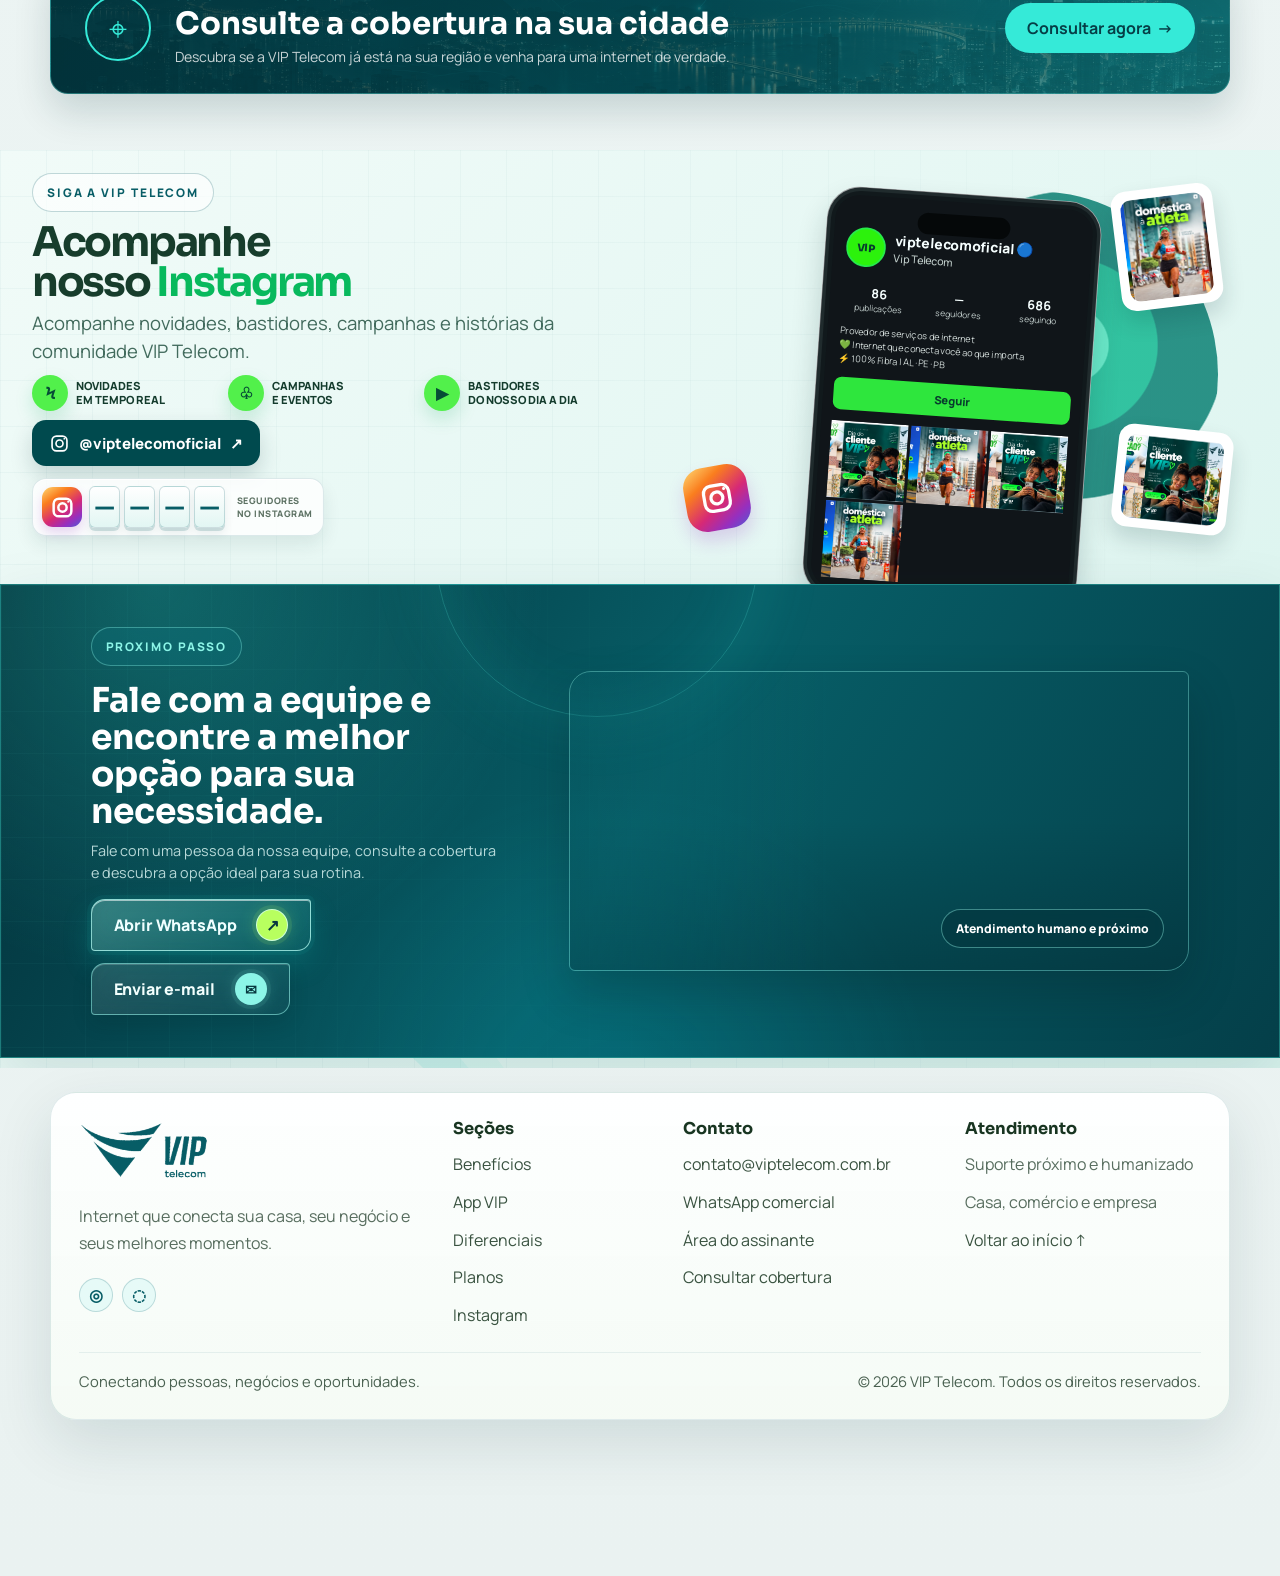
==== commit ae21ed54: "Restaura faixa de contato de ponta a ponta" ====
--- a/index.html
+++ b/index.html
@@ -3392,17 +3392,17 @@
       position: relative;
       overflow: hidden;
       display: grid;
-      grid-template-columns: minmax(0, 0.82fr) minmax(0, 1fr);
+      grid-template-columns: minmax(0, 0.8fr) minmax(0, 1.2fr);
       align-items: center;
       gap: clamp(28px, 5vw, 72px);
-      padding: 42px clamp(30px, 5vw, 72px);
+      padding: 42px clamp(30px, 7vw, 104px);
       margin-top: 34px;
       width: 100%;
       height: auto;
       min-height: 360px;
       margin-left: 0;
       margin-right: 0;
-      border-radius: 24px;
+      border-radius: 0;
       border: 1px solid rgba(77, 239, 221, .34);
       background:
         radial-gradient(circle at 12% 0%, rgba(53, 234, 216, .25), transparent 32%),
@@ -3453,10 +3453,10 @@
     .cta-photo-label { position: absolute; z-index: 1; right: 24px; bottom: 22px; padding: 10px 14px; border: 1px solid rgba(154,255,241,.4); border-radius: 999px; background: rgba(3,56,65,.7); color: #fff; font-size: .76rem; font-weight: 800; backdrop-filter: blur(8px); }
 
     @media (max-width: 760px) {
-      .cta-band { grid-template-columns: minmax(0, 1fr); gap: 22px; padding: 26px; width: 100%; height: auto; min-height: 0; margin-left: 0; margin-right: 0; border-radius: 20px; }
+      .cta-band { grid-template-columns: minmax(0, 1fr); gap: 22px; padding: 26px max(20px, calc((100vw - 560px) / 2)); width: 100%; height: auto; min-height: 0; margin-left: 0; margin-right: 0; border-radius: 0; }
       .cta-copy { padding: 0; }
-      .cta-copy { width: 100%; }
-      .cta-support-photo { min-height: 230px; height: 230px; border-radius: 16px 5px 16px 5px; }
+      .cta-copy { width: 100%; max-width: 560px; }
+      .cta-support-photo { width: 100%; max-width: 560px; min-height: 230px; height: 230px; border-radius: 16px 5px 16px 5px; }
       .cta-support-photo::after { background: linear-gradient(180deg, #075e67 0%, transparent 35%), linear-gradient(0deg, rgba(2,38,45,.35), transparent 50%); }
     }
 
@@ -4862,7 +4862,9 @@
           </article>
         </div>
 
-        <div class="cta-band" id="contato">
+      </div>
+
+      <div class="cta-band" id="contato">
           <div class="cta-copy">
             <span class="eyebrow">Proximo passo</span>
             <h3 style="margin-top: 16px;">Fale com a equipe e encontre a melhor opção para sua necessidade.</h3>
@@ -4876,7 +4878,6 @@
             <img src="assets/img/support-vip-visual-clean.png" alt="Equipe de atendimento da VIP Telecom" loading="lazy" decoding="async">
             <span class="cta-photo-label">Atendimento humano e próximo</span>
           </div>
-        </div>
       </div>
     </section>
   </main>
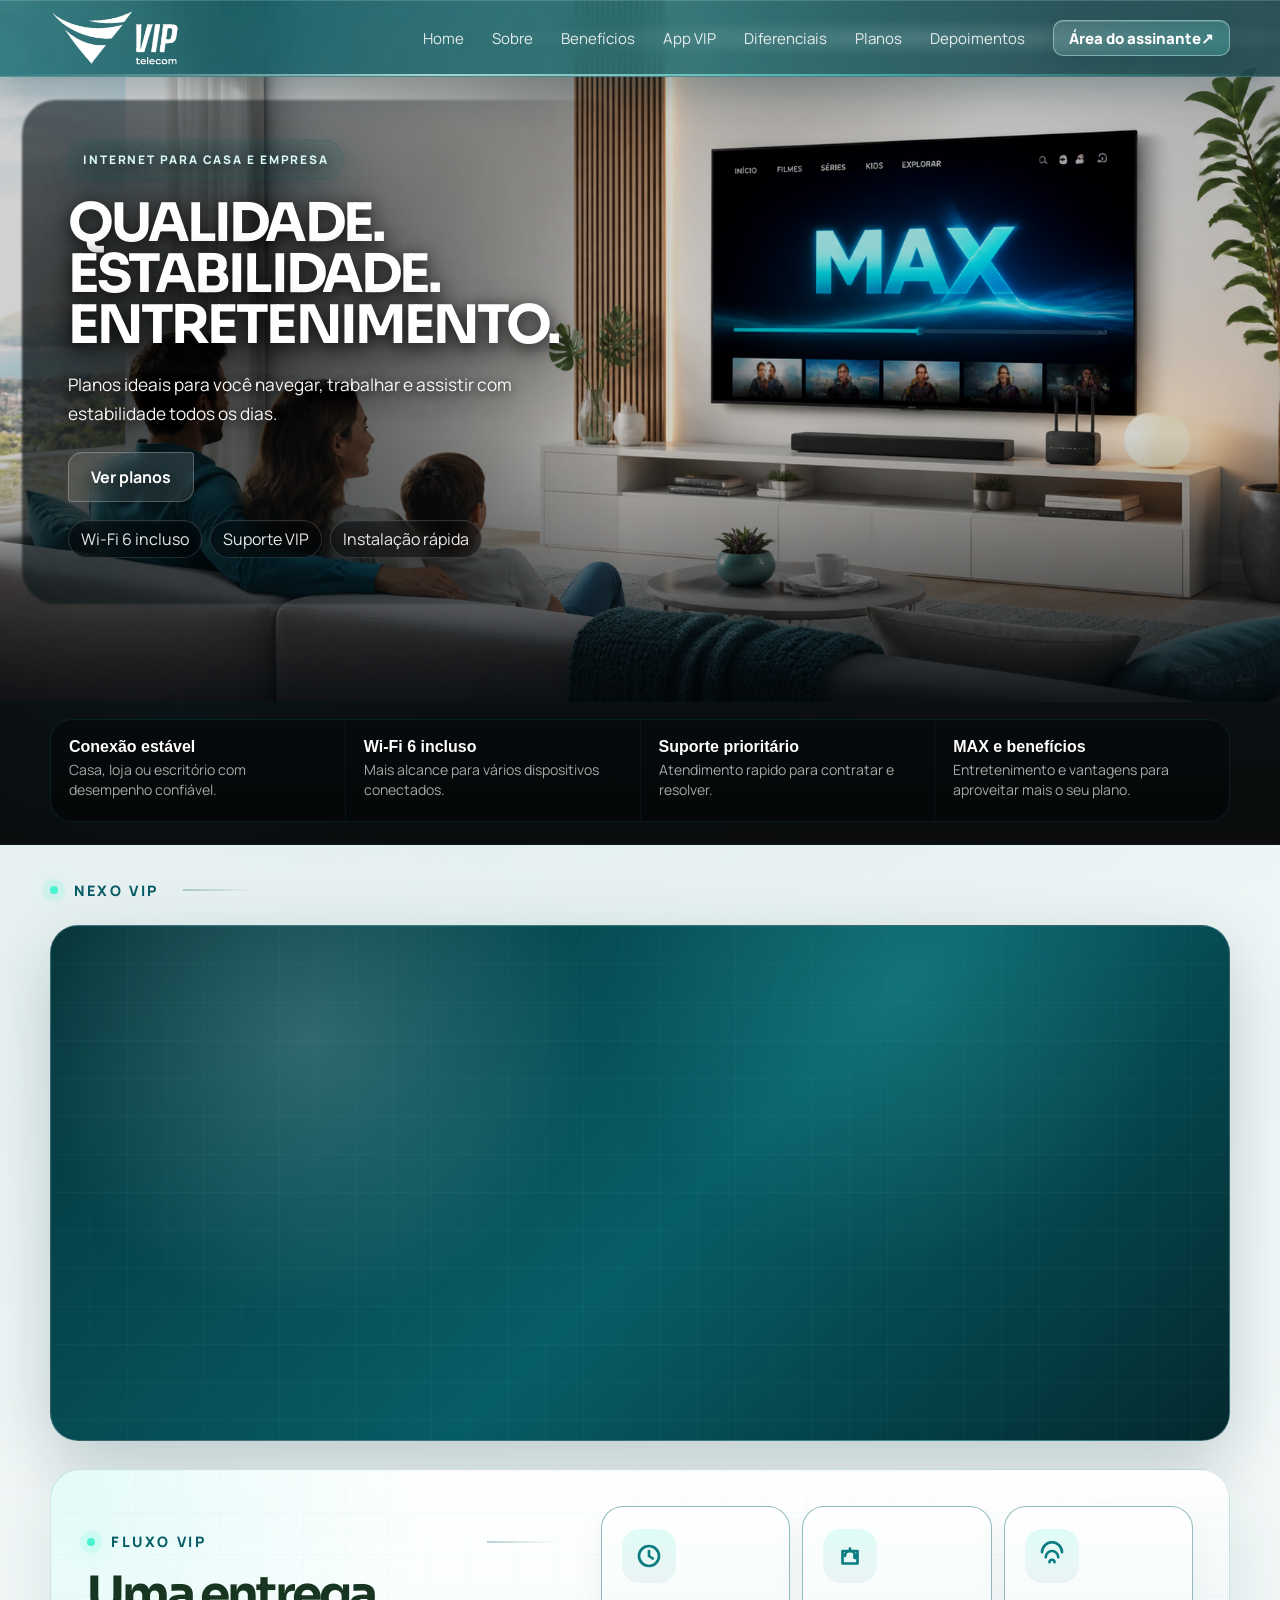
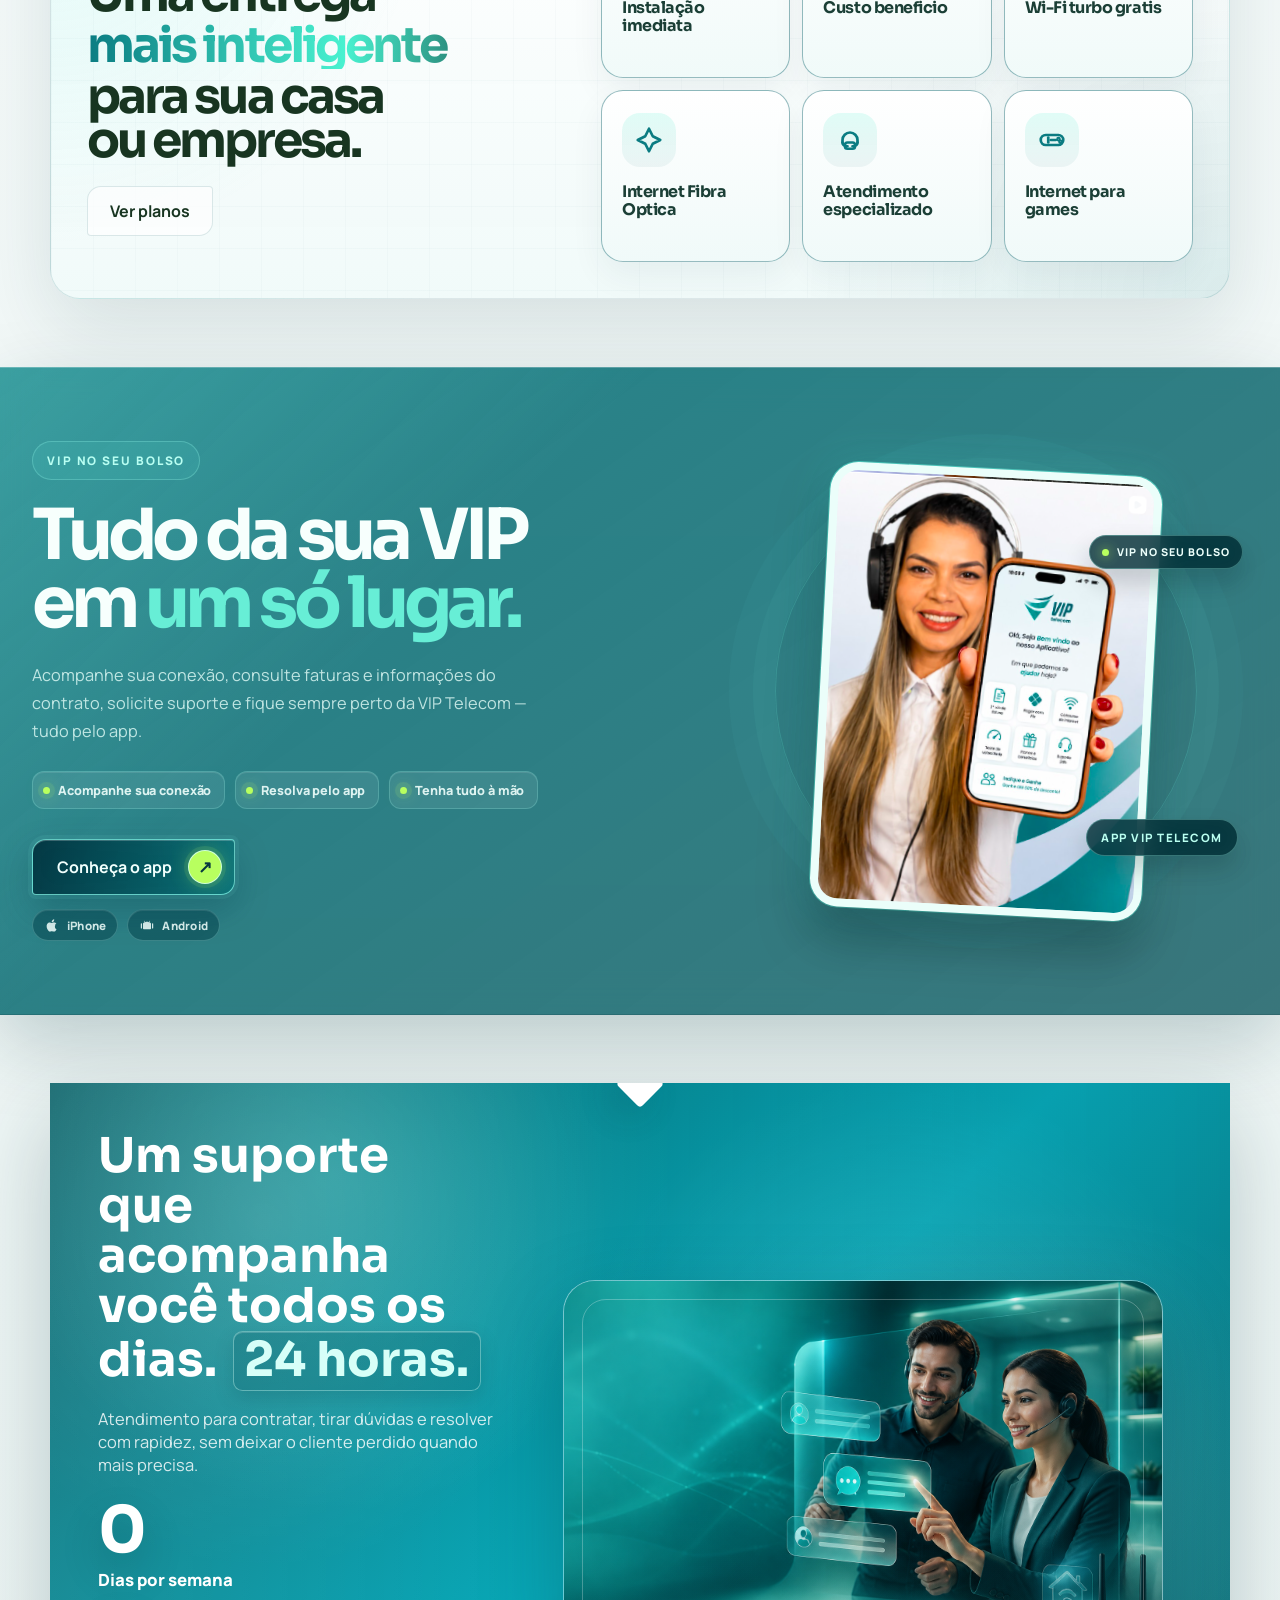
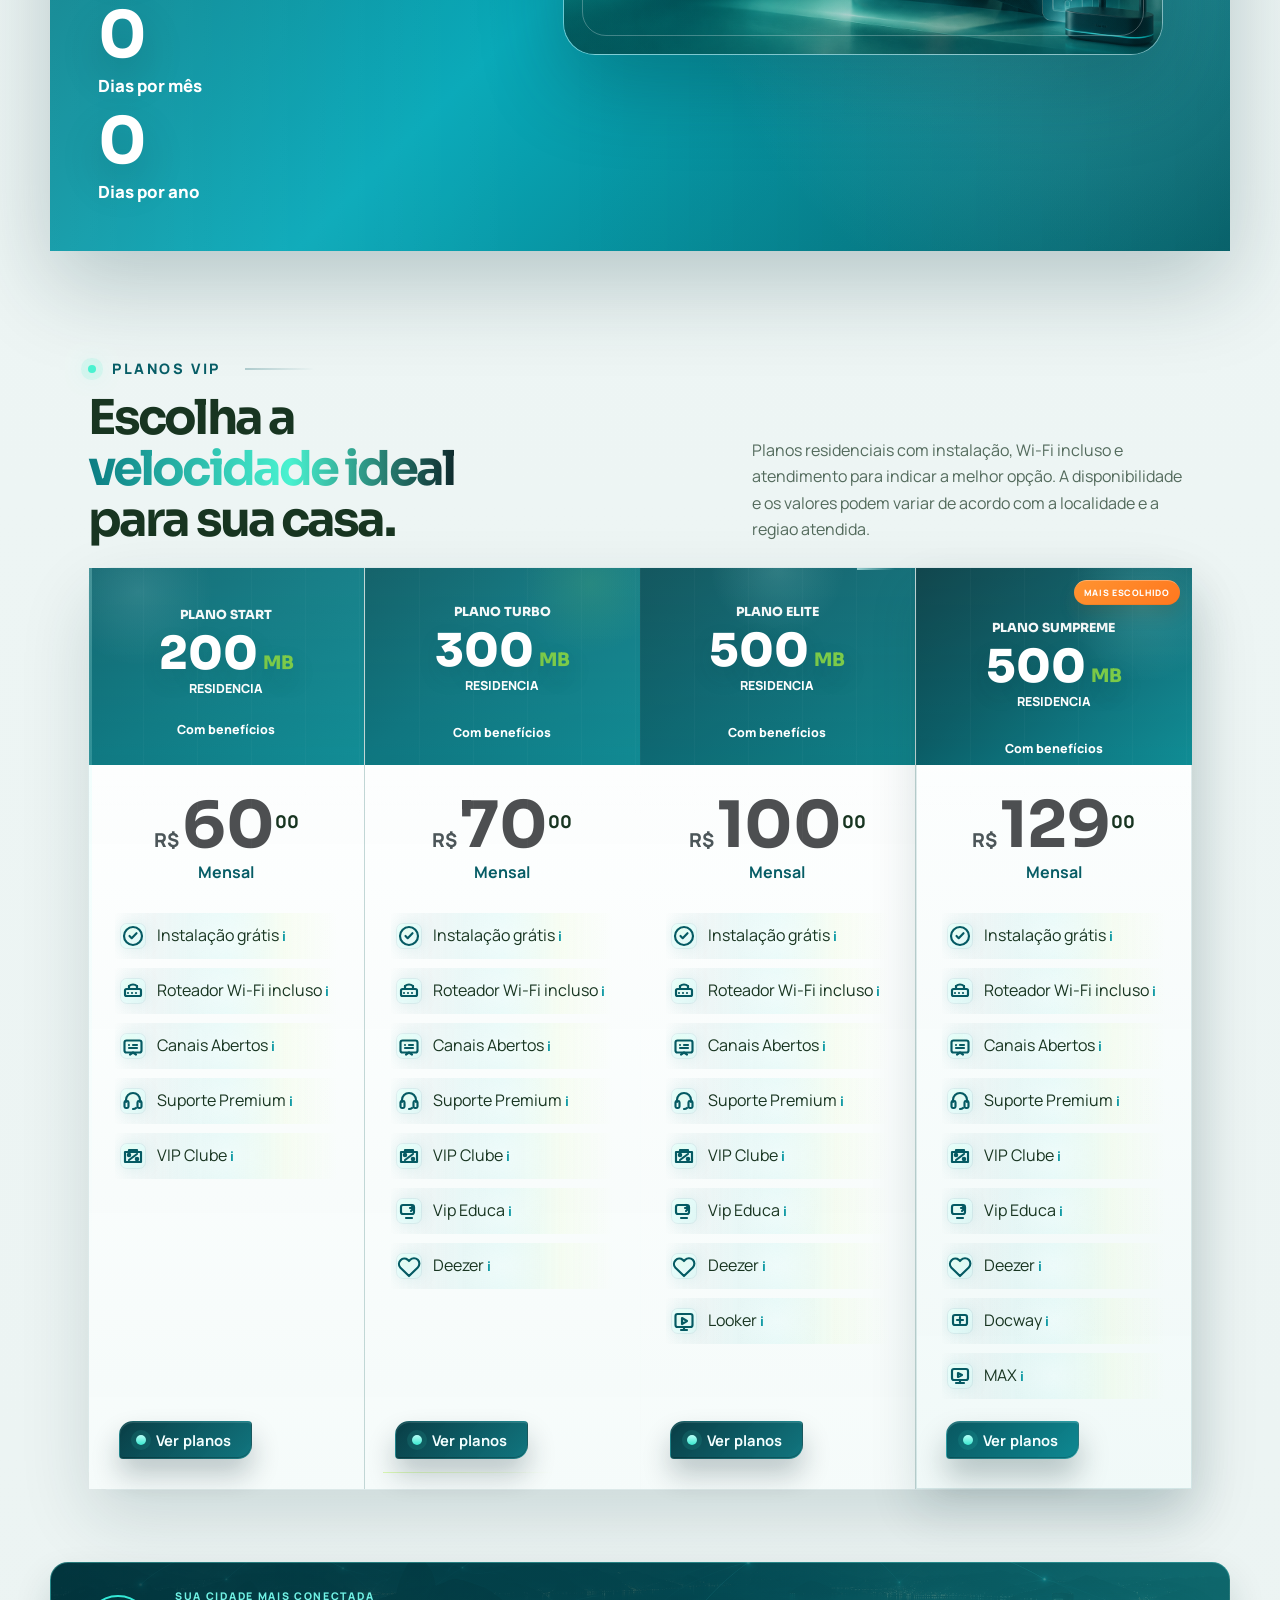
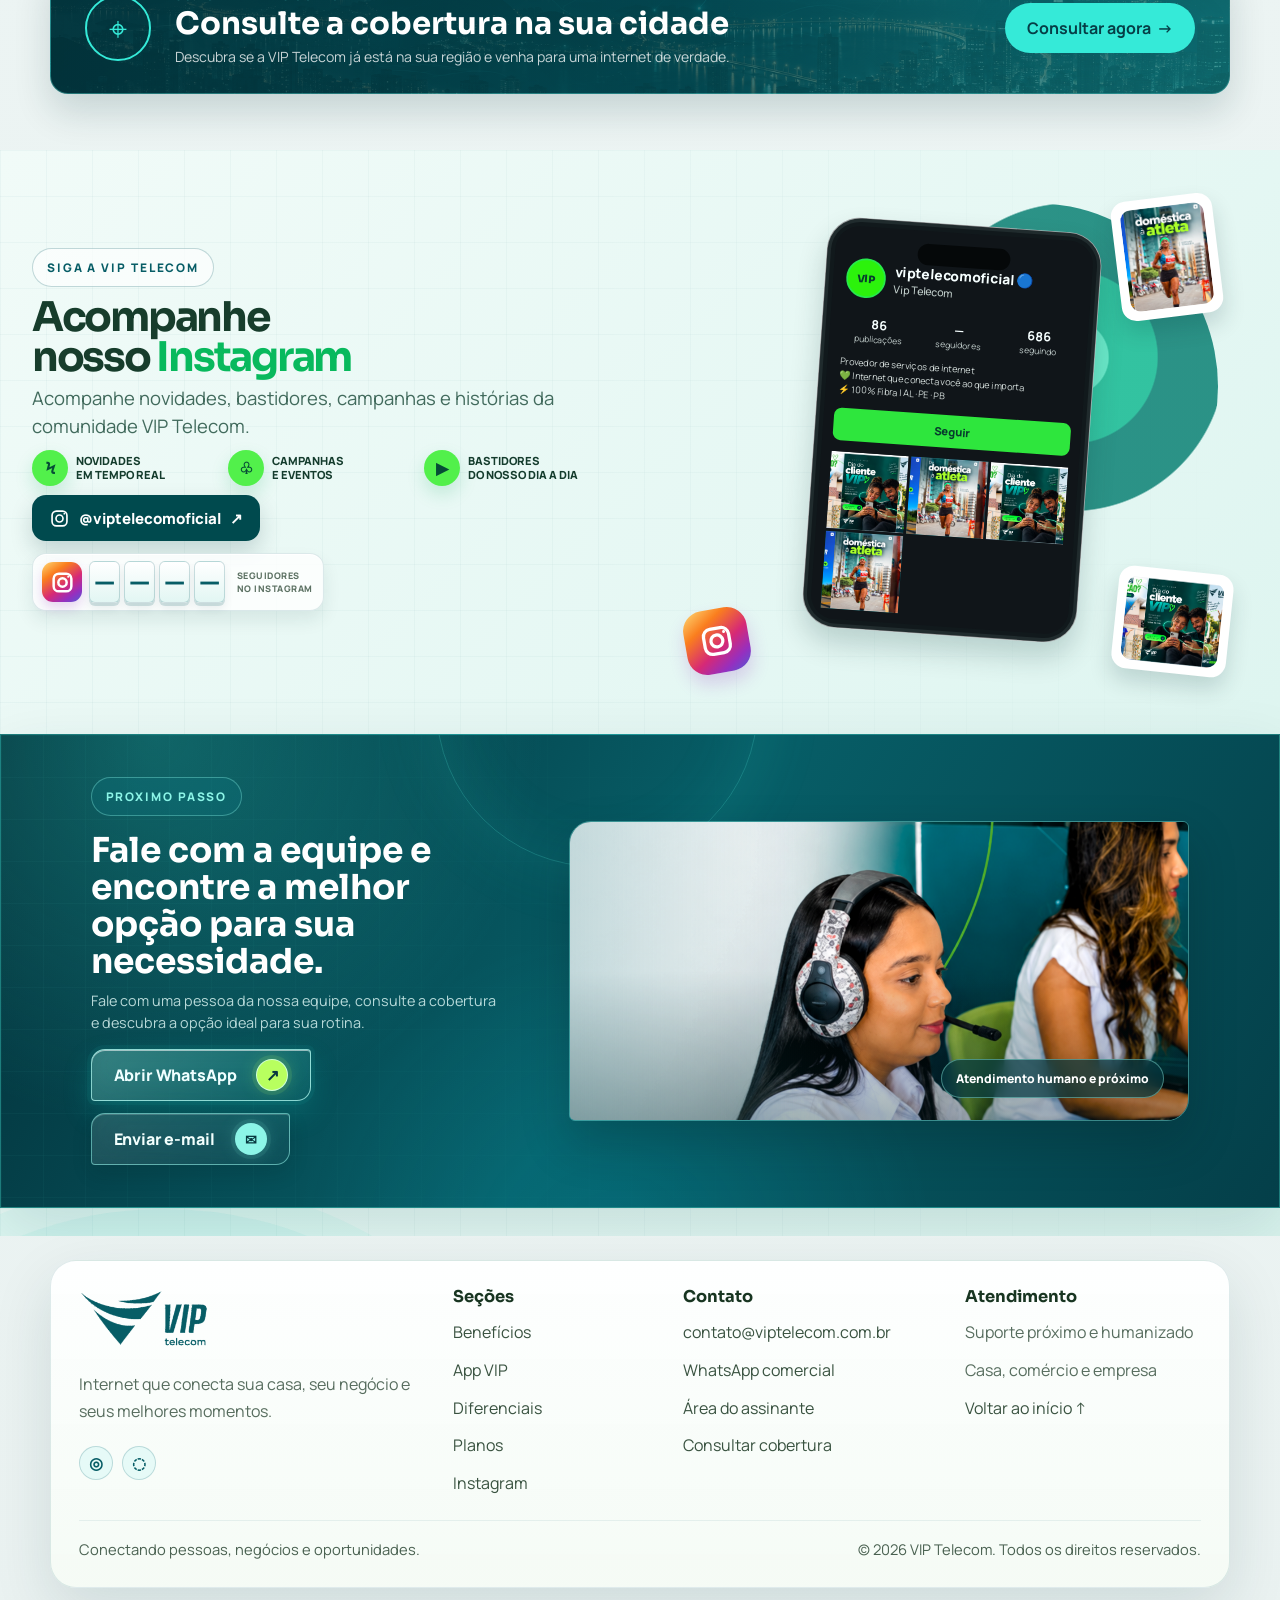
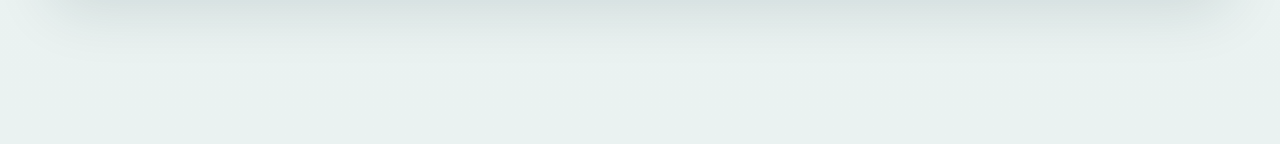
==== commit 36ff0003: "Evita corte entre Instagram e faixa de contato" ====
--- a/index.html
+++ b/index.html
@@ -3312,10 +3312,10 @@
       grid-template-columns: repeat(2, minmax(0, 1fr));
     }
 
-    .instagram-feature { position: relative; isolation: isolate; overflow: hidden; padding: 10px 0; color: #173d2c; background: linear-gradient(135deg, #f1fbf8 0%, #e4f7f3 55%, #d8f3ed 100%); }
+    .instagram-feature { position: relative; isolation: isolate; overflow: hidden; padding: 10px 0 28px; color: #173d2c; background: linear-gradient(135deg, #f1fbf8 0%, #e4f7f3 55%, #d8f3ed 100%); }
     .instagram-feature::before { content: ""; position: absolute; z-index: -1; inset: 0; opacity: .42; background-image: linear-gradient(rgba(7,93,102,.09) 1px, transparent 1px), linear-gradient(90deg, rgba(7,93,102,.09) 1px, transparent 1px); background-size: 46px 46px; mask-image: linear-gradient(90deg, #000 0%, rgba(0,0,0,.75) 62%, transparent 100%); }
     .instagram-feature::after { content: ""; position: absolute; z-index: -1; width: min(58vw, 720px); aspect-ratio: 1; left: -18%; bottom: -70%; border-radius: 50%; border: 34px solid rgba(33,215,190,.12); box-shadow: 0 0 0 28px rgba(33,215,190,.06); }
-    .instagram-layout { display: grid; width: min(calc(100% - 64px), 1280px); max-width: 1280px; grid-template-columns: minmax(440px, 1fr) minmax(400px, 1fr); align-items: center; gap: clamp(20px, 2.4vw, 34px); min-height: 0; }
+    .instagram-layout { display: grid; width: min(calc(100% - 64px), 1280px); max-width: 1280px; grid-template-columns: minmax(440px, 1fr) minmax(400px, 1fr); align-items: center; gap: clamp(20px, 2.4vw, 34px); min-height: 540px; }
     .instagram-copy { position: relative; z-index: 2; min-width: 0; }
     .instagram-copy .eyebrow { border-color: rgba(7,93,102,.24); background: rgba(255,255,255,.64); }
     .instagram-copy h2 { max-width: 620px; margin: 10px 0 7px; color: #173d2c; font-size: clamp(2rem, 3.2vw, 3rem); line-height: .99; letter-spacing: -.055em; }
@@ -3334,7 +3334,7 @@
     .instagram-counter-digits { display: flex; gap: 4px; }
     .instagram-counter-digit { display: grid; place-items: center; width: 31px; height: 42px; border: 1px solid rgba(7,93,102,.2); border-radius: 6px; color: #075d66; background: linear-gradient(180deg, #fff 0%, #e2f6f3 100%); box-shadow: 0 3px 0 rgba(7,93,102,.16), 0 6px 10px rgba(4,52,58,.08); font: 800 21px/1 Sora, sans-serif; }
     .instagram-counter-label { display: flex; flex-direction: column; gap: 3px; margin-left: 3px; padding: 0 2px 0 3px; color: rgba(24,53,33,.7); font-size: 9px; font-weight: 800; line-height: 1.15; text-transform: uppercase; letter-spacing: .05em; }
-    .instagram-visual { position: relative; display: grid; width: 100%; height: 390px; min-width: 0; min-height: 0; place-items: center; perspective: 1200px; }
+    .instagram-visual { position: relative; display: grid; width: 100%; height: 100%; min-width: 0; min-height: 540px; overflow: visible; place-items: center; perspective: 1200px; }
     .instagram-orbit { position: absolute; top: 8%; right: 5%; width: 62%; aspect-ratio: 1; border-radius: 50%; background: radial-gradient(circle at 60% 42%, #53e6c1 0 12%, #11b991 12.5% 28%, #087f72 28.5% 50%, transparent 50.5%); opacity: .84; }
     .instagram-phone { position: relative; z-index: 2; width: clamp(270px, 25vw, 330px); padding: 9px; border: 1px solid rgba(255,255,255,.6); border-radius: 39px; background: #11191c; box-shadow: 0 18px 32px rgba(3,46,47,.19), inset 0 0 0 4px #202b2d; transform: scale(.86) rotate(4deg); }
     .instagram-phone-screen { overflow: hidden; min-height: 0; padding: 19px 12px 12px; border-radius: 28px; color: #f6ffff; background: #101519; }
@@ -3361,8 +3361,8 @@
     .instagram-grid { display: none; }
     .instagram-post { position: relative; display: block; overflow: hidden; }
     .testimonial-grid { display: none; }
-    @media (max-width: 1070px) { .instagram-layout { width: min(calc(100% - 40px), 900px); grid-template-columns: minmax(280px, .9fr) minmax(320px, 1.1fr); gap: 20px; min-height: 0; } .instagram-visual { height: 350px; min-height: 0; } .instagram-phone { width: clamp(250px, 30vw, 310px); } .instagram-phone-screen { min-height: 0; } .instagram-float-post { right: 3%; } }
-    @media (max-width: 760px) { .instagram-feature { padding: 20px 0 24px; } .instagram-layout { width: min(calc(100% - 32px), 560px); grid-template-columns: minmax(0,1fr); gap: 12px; min-height: 0; } .instagram-copy h2 { max-width: 11ch; margin-top: 14px; font-size: clamp(2.2rem, 9.5vw, 3.1rem); } .instagram-section-head > p { font-size: .95rem; } .instagram-benefits { gap: 9px 12px; margin: 12px 0; } .instagram-benefits li { flex: 0 1 calc(50% - 7px); max-width: calc(50% - 7px); font-size: .63rem; } .instagram-benefit-icon { flex-basis: 34px; width: 34px; height: 34px; } .instagram-follow { max-width: 100%; min-height: 41px; font-size: .88rem; } .instagram-counter { max-width: 100%; flex-wrap: wrap; gap: 5px; margin-top: 9px; padding: 6px; } .instagram-counter-icon { flex-basis: 36px; width: 36px; height: 36px; } .instagram-counter-digit { width: clamp(25px, 7.5vw, 32px); height: 37px; font-size: 19px; } .instagram-counter-label { font-size: 8.5px; } .instagram-visual { width: 100%; height: 300px; min-height: 0; overflow: hidden; } .instagram-orbit { top: 5%; right: 1%; width: 78%; } .instagram-phone { width: clamp(235px, 66vw, 300px); padding: 9px; border-radius: 36px; transform: scale(.84) rotate(3deg); } .instagram-phone-screen { min-height: 0; padding: 17px 10px 10px; border-radius: 27px; } .instagram-phone-notch { top: 16px; height: 18px; } .instagram-profile { padding-top: 14px; } .instagram-avatar { flex-basis: 40px; width: 40px; height: 40px; } .instagram-float-post { right: 1%; width: 27%; padding: 4px; border-width: 4px; border-radius: 15px; } .instagram-float-post-one { top: 10%; } .instagram-float-post-two { right: 1%; bottom: 4%; width: 29%; } .instagram-gradient-badge { left: 2%; bottom: 4%; width: 19%; border-radius: 29%; } }
+    @media (max-width: 1070px) { .instagram-layout { width: min(calc(100% - 40px), 900px); grid-template-columns: minmax(280px, .9fr) minmax(320px, 1.1fr); gap: 20px; min-height: 540px; } .instagram-visual { height: 100%; min-height: 540px; } .instagram-phone { width: clamp(250px, 30vw, 310px); } .instagram-phone-screen { min-height: 0; } .instagram-float-post { right: 3%; } }
+    @media (max-width: 760px) { .instagram-feature { padding: 20px 0 28px; } .instagram-layout { width: min(calc(100% - 32px), 560px); grid-template-columns: minmax(0,1fr); gap: 12px; min-height: 0; } .instagram-copy h2 { max-width: 11ch; margin-top: 14px; font-size: clamp(2.2rem, 9.5vw, 3.1rem); } .instagram-section-head > p { font-size: .95rem; } .instagram-benefits { gap: 9px 12px; margin: 12px 0; } .instagram-benefits li { flex: 0 1 calc(50% - 7px); max-width: calc(50% - 7px); font-size: .63rem; } .instagram-benefit-icon { flex-basis: 34px; width: 34px; height: 34px; } .instagram-follow { max-width: 100%; min-height: 41px; font-size: .88rem; } .instagram-counter { max-width: 100%; flex-wrap: wrap; gap: 5px; margin-top: 9px; padding: 6px; } .instagram-counter-icon { flex-basis: 36px; width: 36px; height: 36px; } .instagram-counter-digit { width: clamp(25px, 7.5vw, 32px); height: 37px; font-size: 19px; } .instagram-counter-label { font-size: 8.5px; } .instagram-visual { width: 100%; height: auto; min-height: 460px; overflow: visible; } .instagram-orbit { top: 5%; right: 1%; width: 78%; } .instagram-phone { width: clamp(235px, 66vw, 300px); padding: 9px; border-radius: 36px; transform: scale(.84) rotate(3deg); } .instagram-phone-screen { min-height: 0; padding: 17px 10px 10px; border-radius: 27px; } .instagram-phone-notch { top: 16px; height: 18px; } .instagram-profile { padding-top: 14px; } .instagram-avatar { flex-basis: 40px; width: 40px; height: 40px; } .instagram-float-post { right: 1%; width: 27%; padding: 4px; border-width: 4px; border-radius: 15px; } .instagram-float-post-one { top: 10%; } .instagram-float-post-two { right: 1%; bottom: 4%; width: 29%; } .instagram-gradient-badge { left: 2%; bottom: 4%; width: 19%; border-radius: 29%; } }
 
     .testimonial-top {
       display: flex;
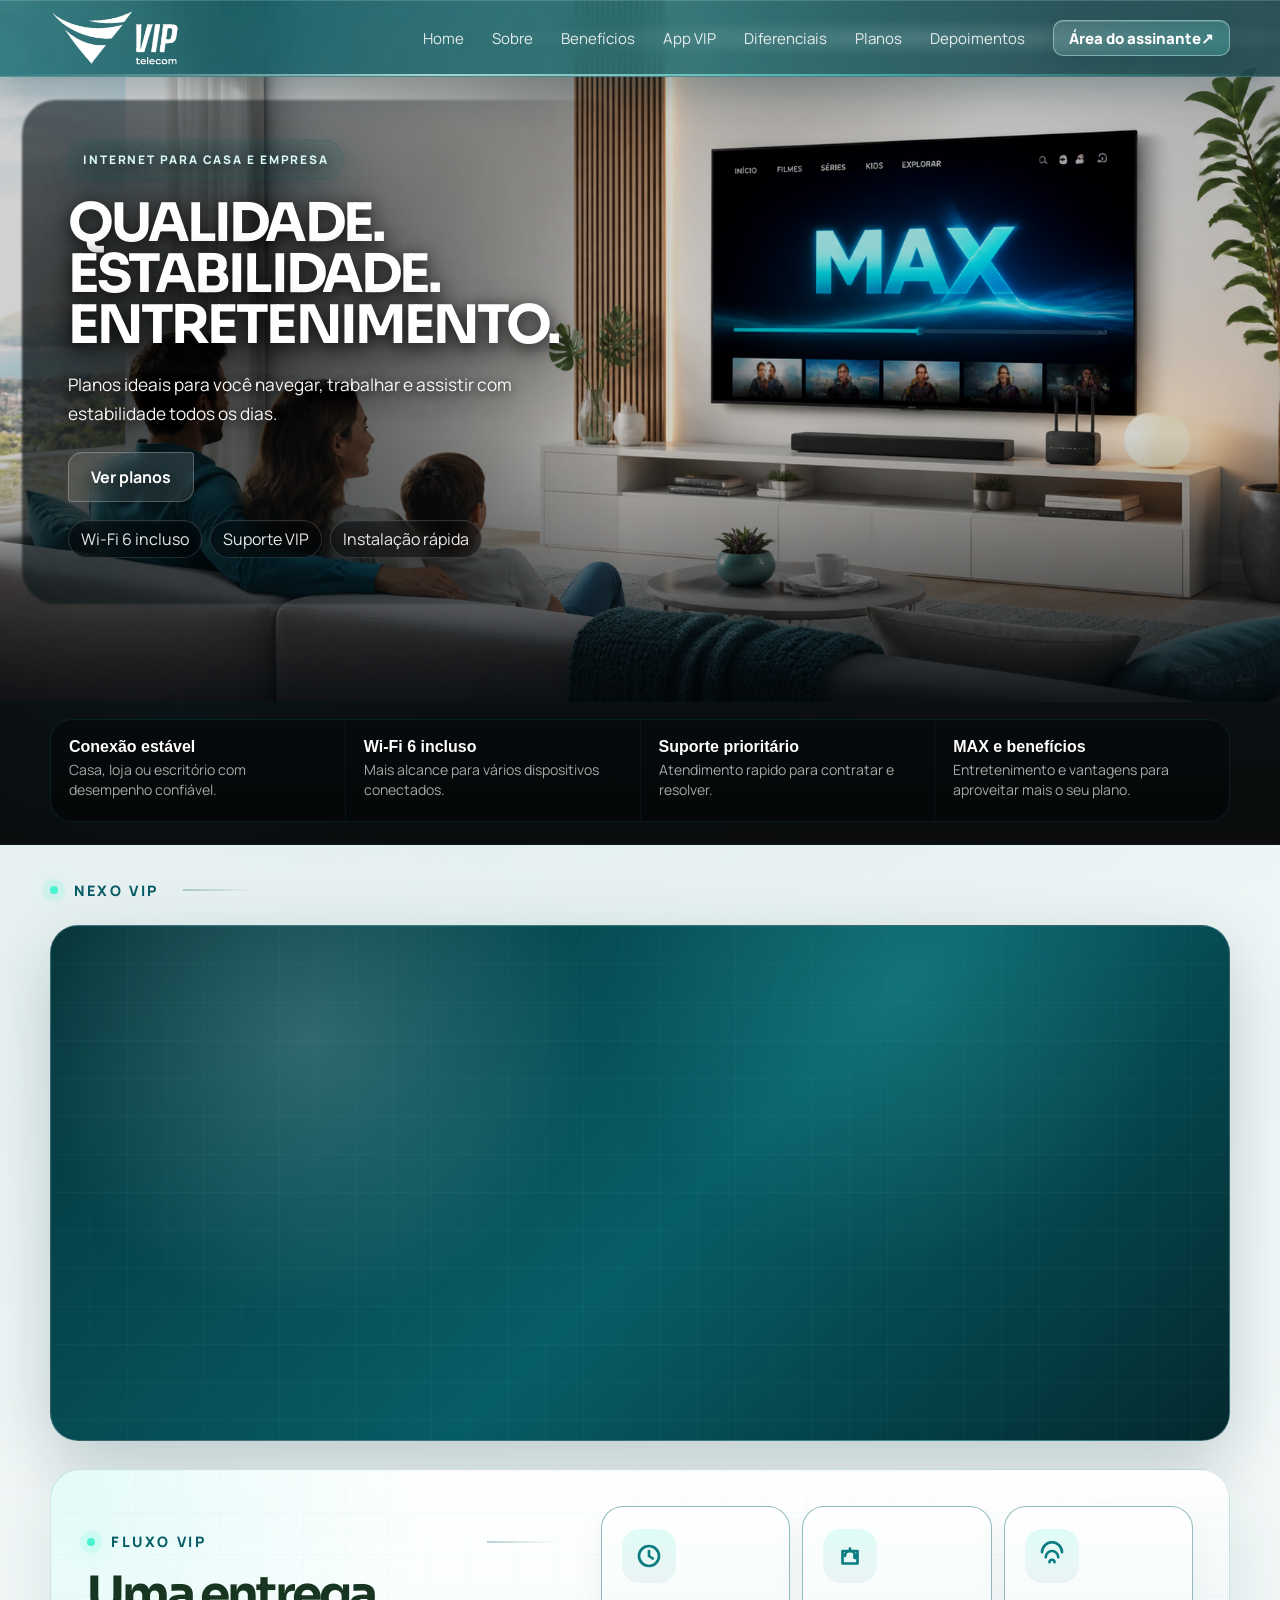
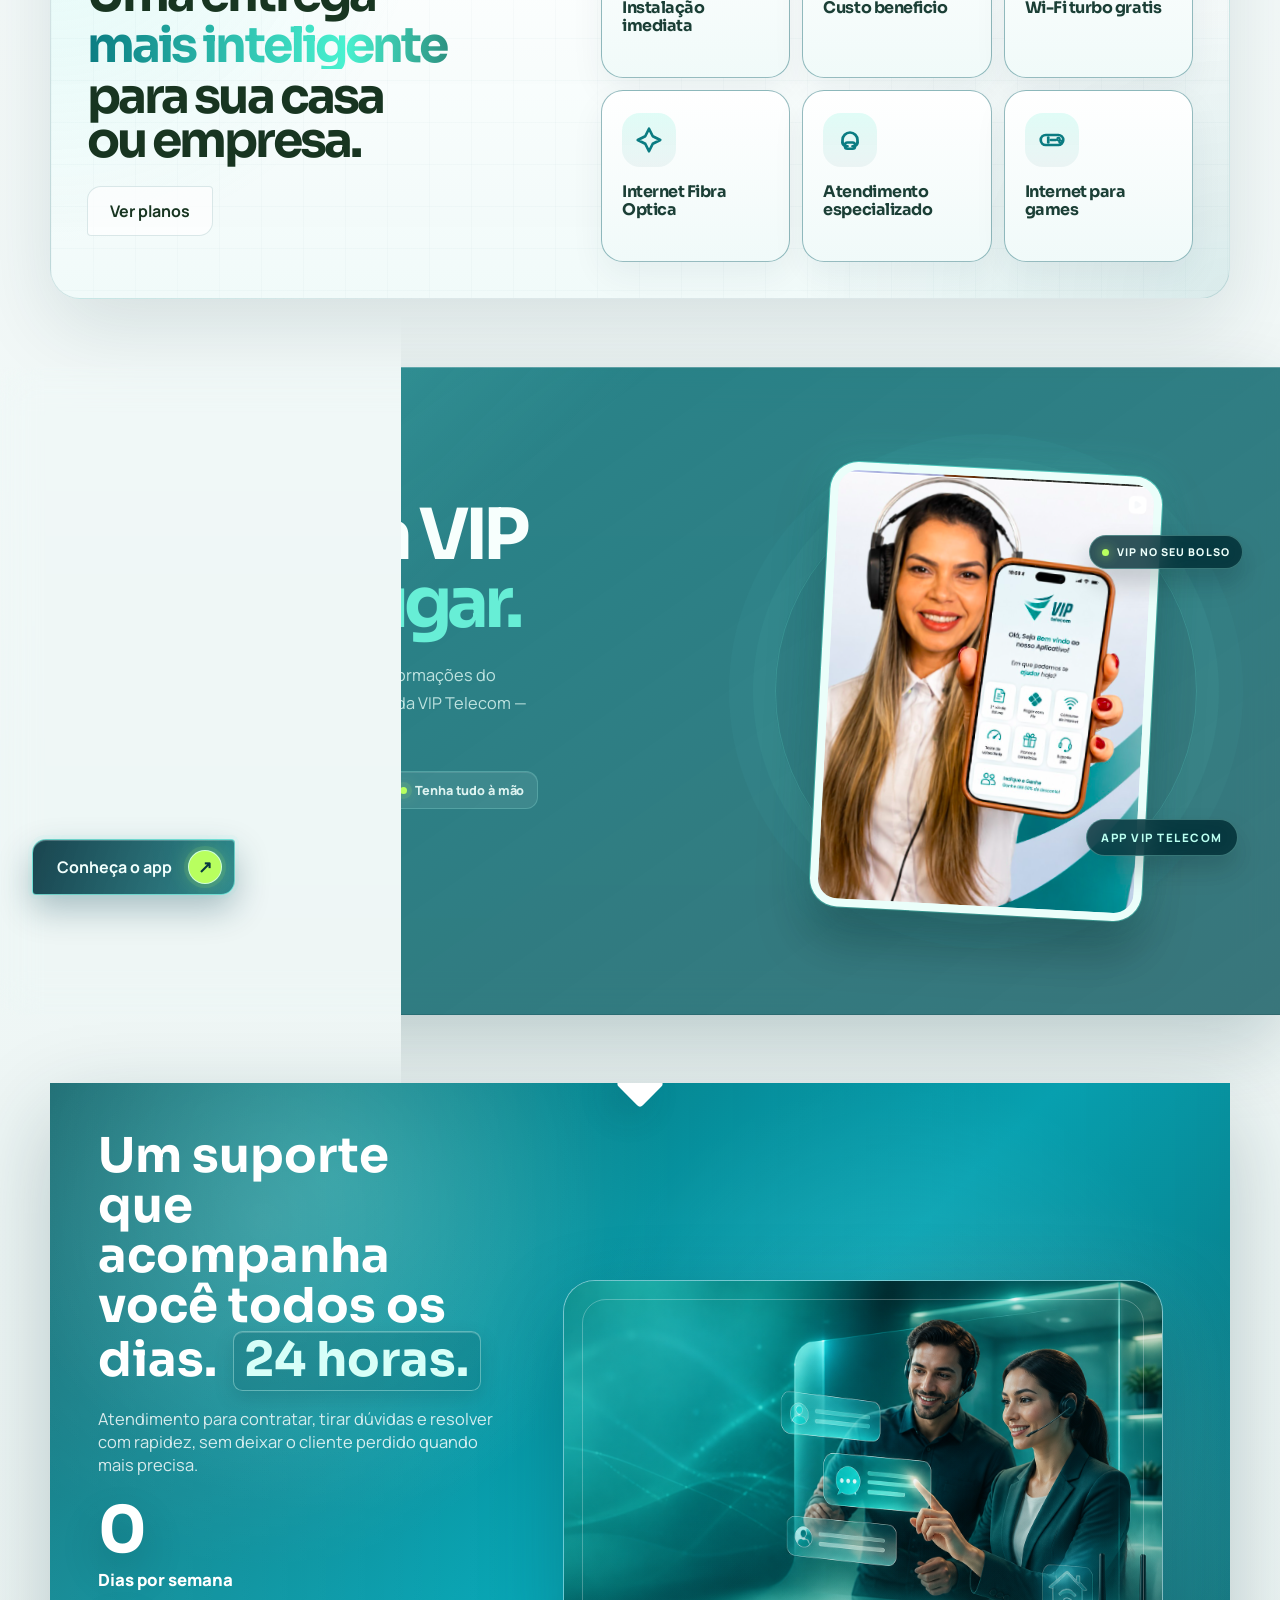
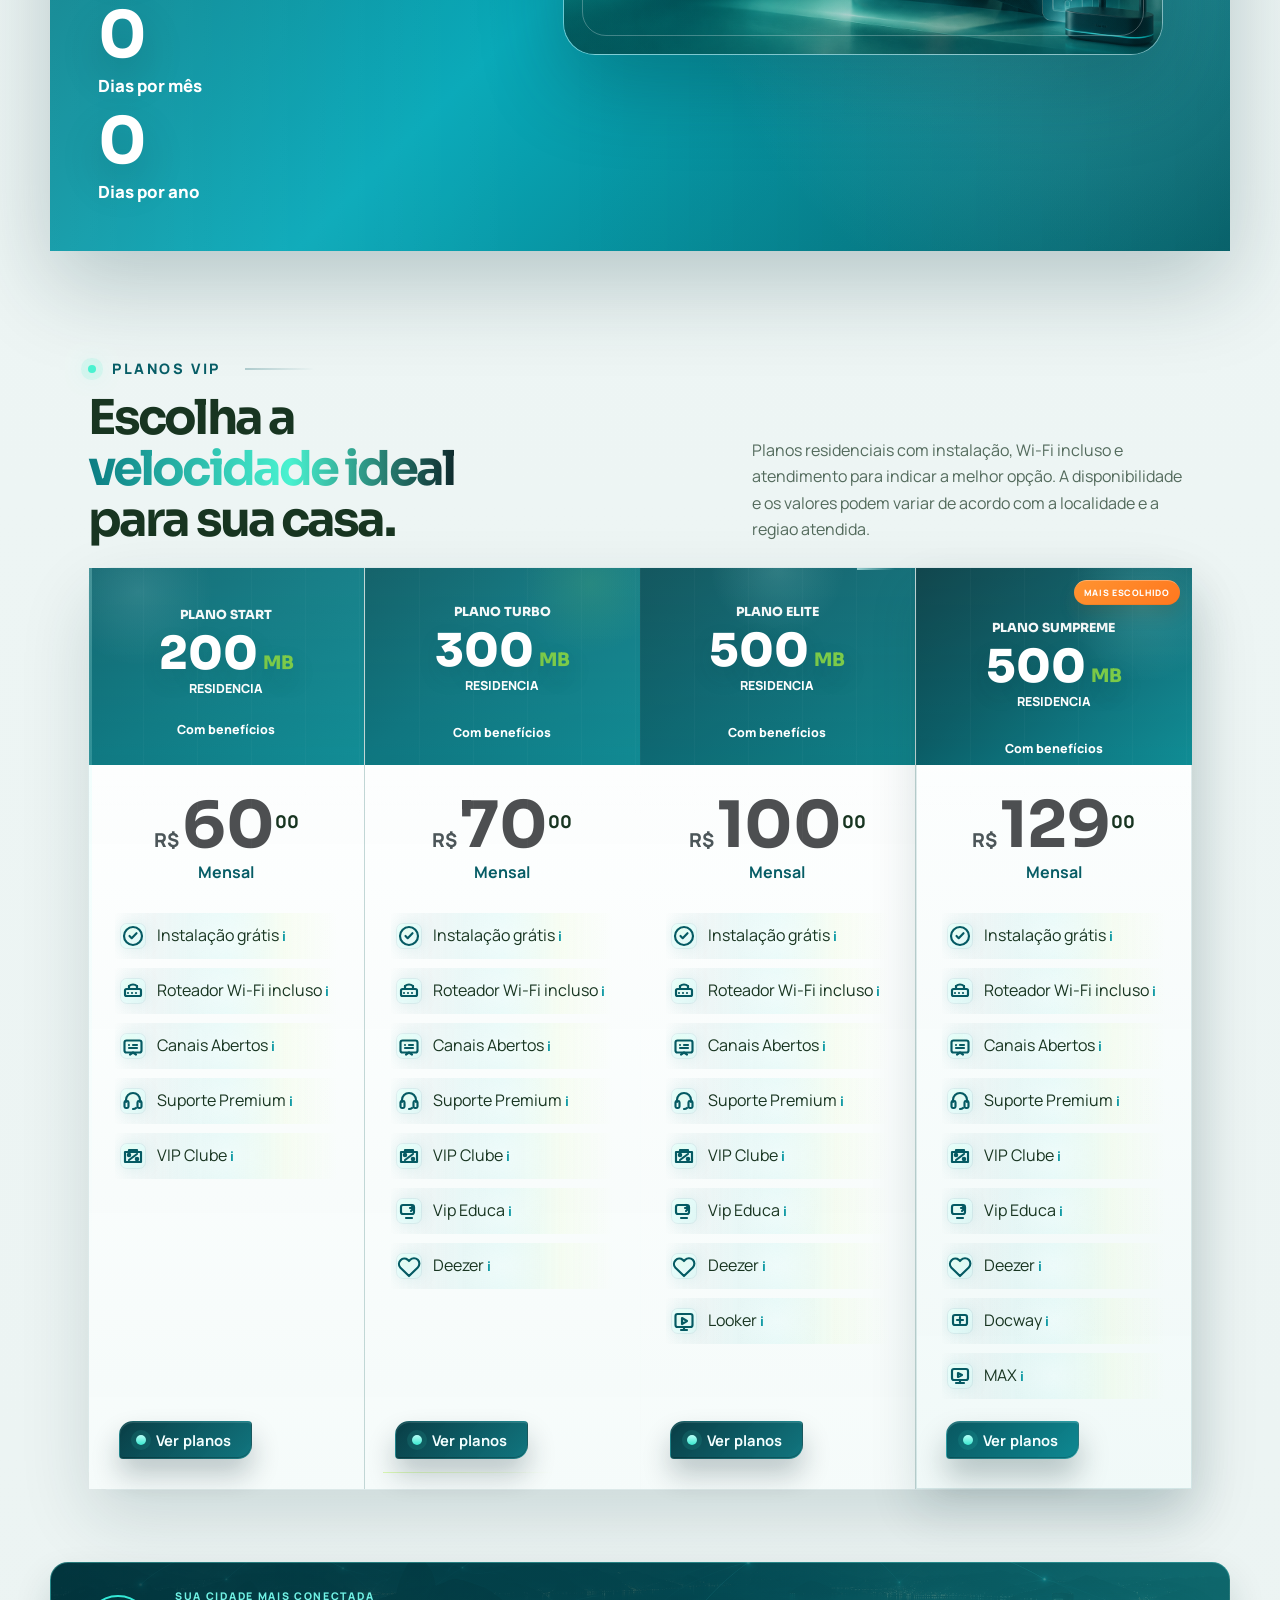
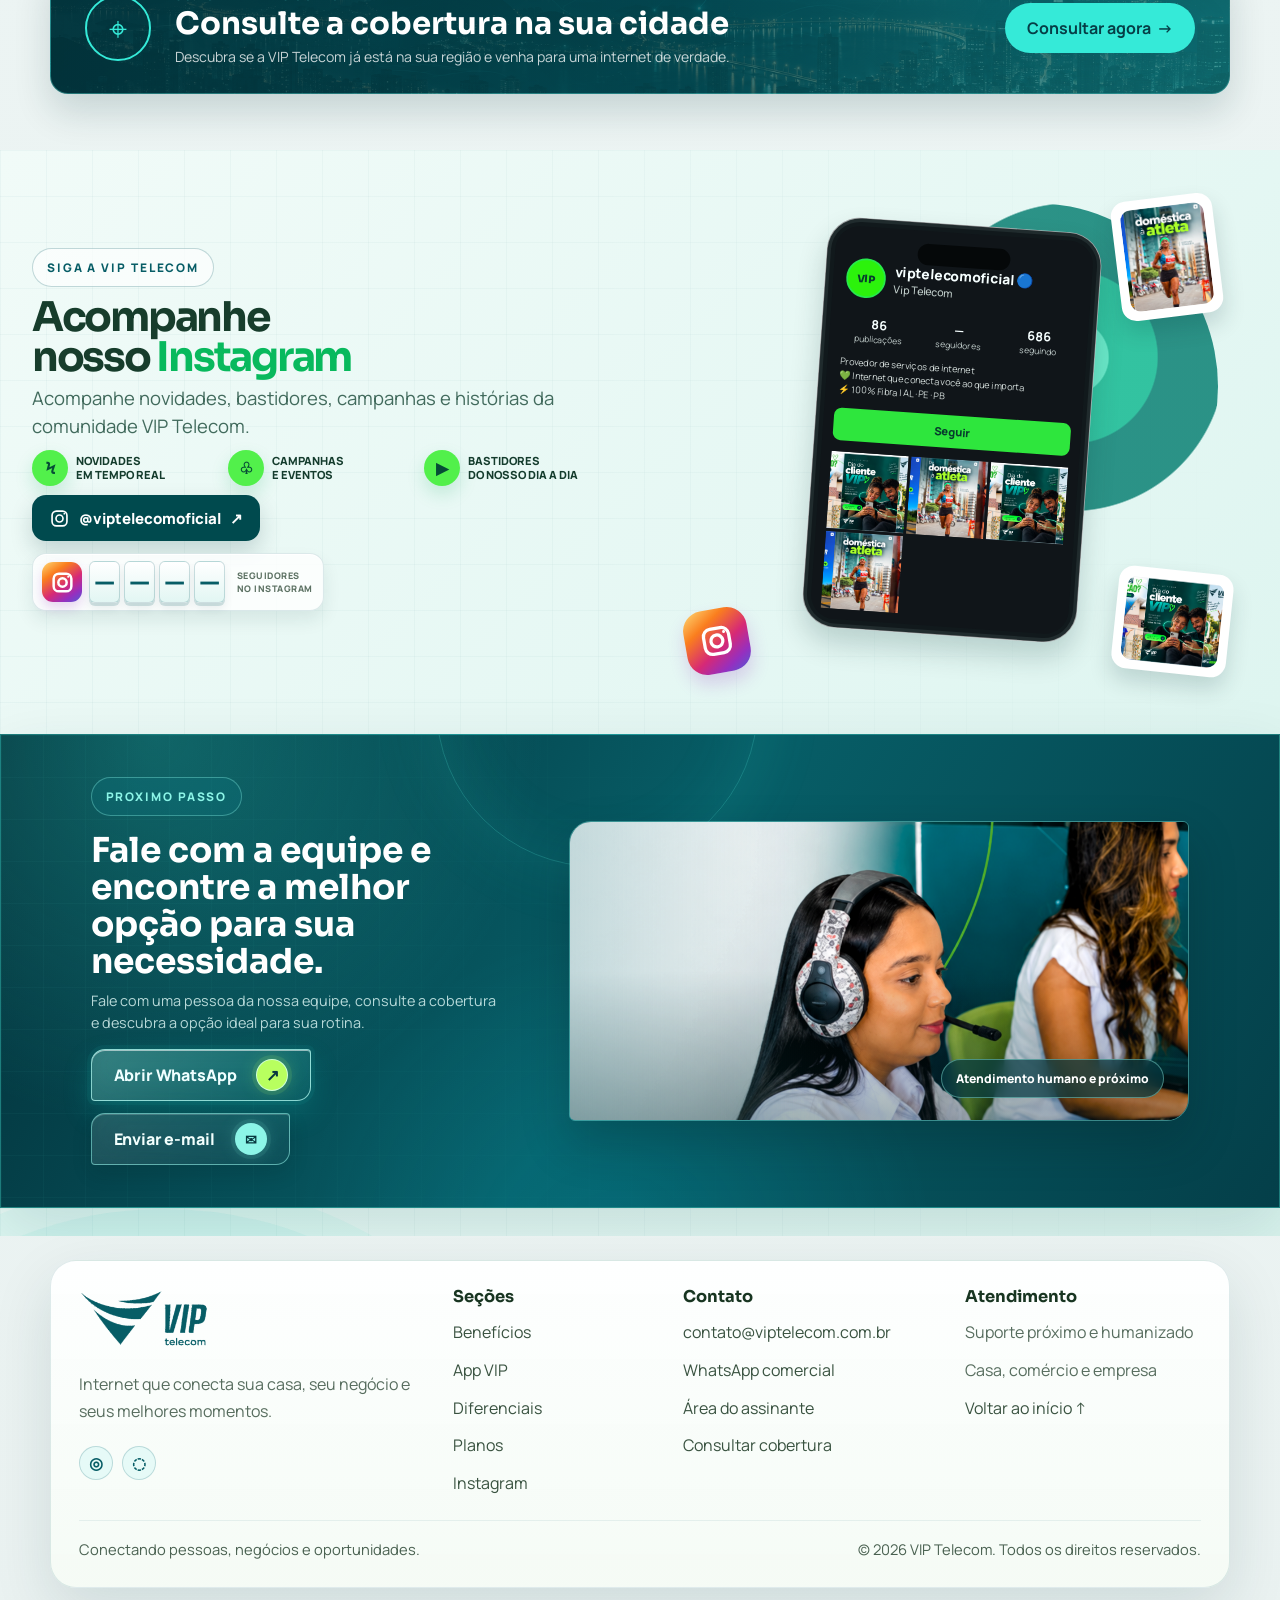
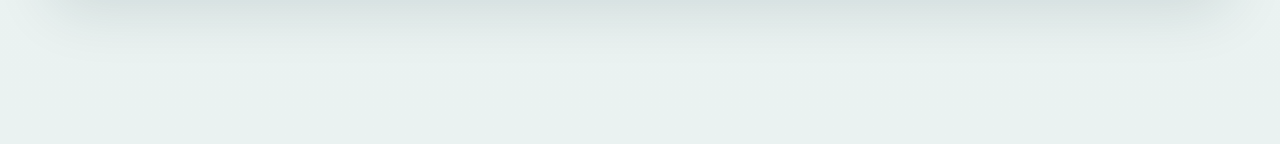
==== commit d3c310d0: "Amplia destaque visual do Instagram em telas estreitas" ====
--- a/index.html
+++ b/index.html
@@ -3362,7 +3362,7 @@
     .instagram-post { position: relative; display: block; overflow: hidden; }
     .testimonial-grid { display: none; }
     @media (max-width: 1070px) { .instagram-layout { width: min(calc(100% - 40px), 900px); grid-template-columns: minmax(280px, .9fr) minmax(320px, 1.1fr); gap: 20px; min-height: 540px; } .instagram-visual { height: 100%; min-height: 540px; } .instagram-phone { width: clamp(250px, 30vw, 310px); } .instagram-phone-screen { min-height: 0; } .instagram-float-post { right: 3%; } }
-    @media (max-width: 760px) { .instagram-feature { padding: 20px 0 28px; } .instagram-layout { width: min(calc(100% - 32px), 560px); grid-template-columns: minmax(0,1fr); gap: 12px; min-height: 0; } .instagram-copy h2 { max-width: 11ch; margin-top: 14px; font-size: clamp(2.2rem, 9.5vw, 3.1rem); } .instagram-section-head > p { font-size: .95rem; } .instagram-benefits { gap: 9px 12px; margin: 12px 0; } .instagram-benefits li { flex: 0 1 calc(50% - 7px); max-width: calc(50% - 7px); font-size: .63rem; } .instagram-benefit-icon { flex-basis: 34px; width: 34px; height: 34px; } .instagram-follow { max-width: 100%; min-height: 41px; font-size: .88rem; } .instagram-counter { max-width: 100%; flex-wrap: wrap; gap: 5px; margin-top: 9px; padding: 6px; } .instagram-counter-icon { flex-basis: 36px; width: 36px; height: 36px; } .instagram-counter-digit { width: clamp(25px, 7.5vw, 32px); height: 37px; font-size: 19px; } .instagram-counter-label { font-size: 8.5px; } .instagram-visual { width: 100%; height: auto; min-height: 460px; overflow: visible; } .instagram-orbit { top: 5%; right: 1%; width: 78%; } .instagram-phone { width: clamp(235px, 66vw, 300px); padding: 9px; border-radius: 36px; transform: scale(.84) rotate(3deg); } .instagram-phone-screen { min-height: 0; padding: 17px 10px 10px; border-radius: 27px; } .instagram-phone-notch { top: 16px; height: 18px; } .instagram-profile { padding-top: 14px; } .instagram-avatar { flex-basis: 40px; width: 40px; height: 40px; } .instagram-float-post { right: 1%; width: 27%; padding: 4px; border-width: 4px; border-radius: 15px; } .instagram-float-post-one { top: 10%; } .instagram-float-post-two { right: 1%; bottom: 4%; width: 29%; } .instagram-gradient-badge { left: 2%; bottom: 4%; width: 19%; border-radius: 29%; } }
+    @media (max-width: 760px) { .instagram-feature { padding: 20px 0 28px; } .instagram-layout { width: min(calc(100% - 32px), 560px); grid-template-columns: minmax(0,1fr); gap: 12px; min-height: 0; } .instagram-copy h2 { max-width: 11ch; margin-top: 14px; font-size: clamp(2.2rem, 9.5vw, 3.1rem); } .instagram-section-head > p { font-size: .95rem; } .instagram-benefits { gap: 9px 12px; margin: 12px 0; } .instagram-benefits li { flex: 0 1 calc(50% - 7px); max-width: calc(50% - 7px); font-size: .63rem; } .instagram-benefit-icon { flex-basis: 34px; width: 34px; height: 34px; } .instagram-follow { max-width: 100%; min-height: 41px; font-size: .88rem; } .instagram-counter { max-width: 100%; flex-wrap: wrap; gap: 5px; margin-top: 9px; padding: 6px; } .instagram-counter-icon { flex-basis: 36px; width: 36px; height: 36px; } .instagram-counter-digit { width: clamp(25px, 7.5vw, 32px); height: 37px; font-size: 19px; } .instagram-counter-label { font-size: 8.5px; } .instagram-visual { width: 100%; height: auto; min-height: 560px; overflow: visible; } .instagram-orbit { top: 4%; right: 0; width: 86%; } .instagram-phone { width: clamp(270px, 76vw, 350px); padding: 9px; border-radius: 36px; transform: scale(.98) rotate(3deg); } .instagram-phone-screen { min-height: 0; padding: 17px 10px 10px; border-radius: 27px; } .instagram-phone-notch { top: 16px; height: 18px; } .instagram-profile { padding-top: 14px; } .instagram-avatar { flex-basis: 40px; width: 40px; height: 40px; } .instagram-float-post { right: 0; width: clamp(100px, 28vw, 140px); padding: 4px; border-width: 4px; border-radius: 15px; } .instagram-float-post-one { top: 2%; } .instagram-float-post-two { right: 0; bottom: 2%; width: clamp(112px, 31vw, 154px); } .instagram-gradient-badge { left: 0; bottom: 1%; width: clamp(66px, 19vw, 92px); border-radius: 29%; } }
 
     .testimonial-top {
       display: flex;
